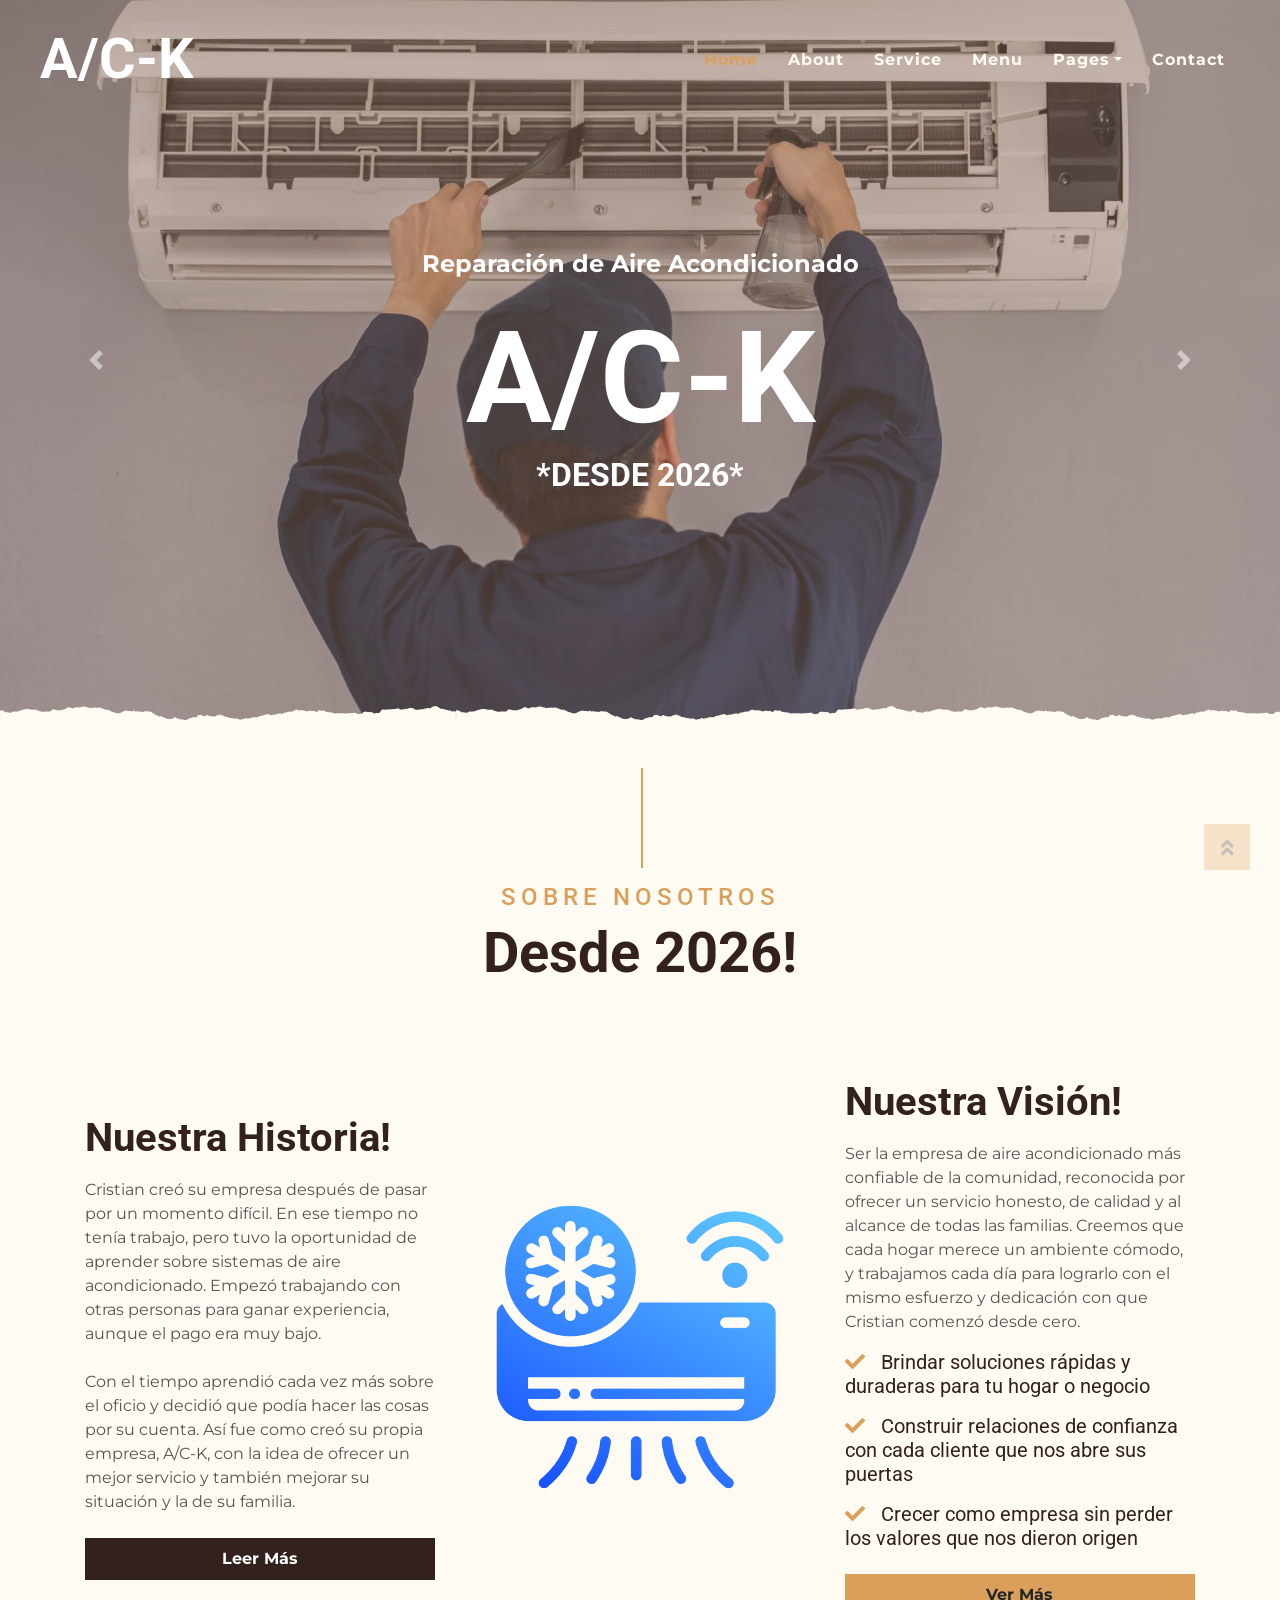
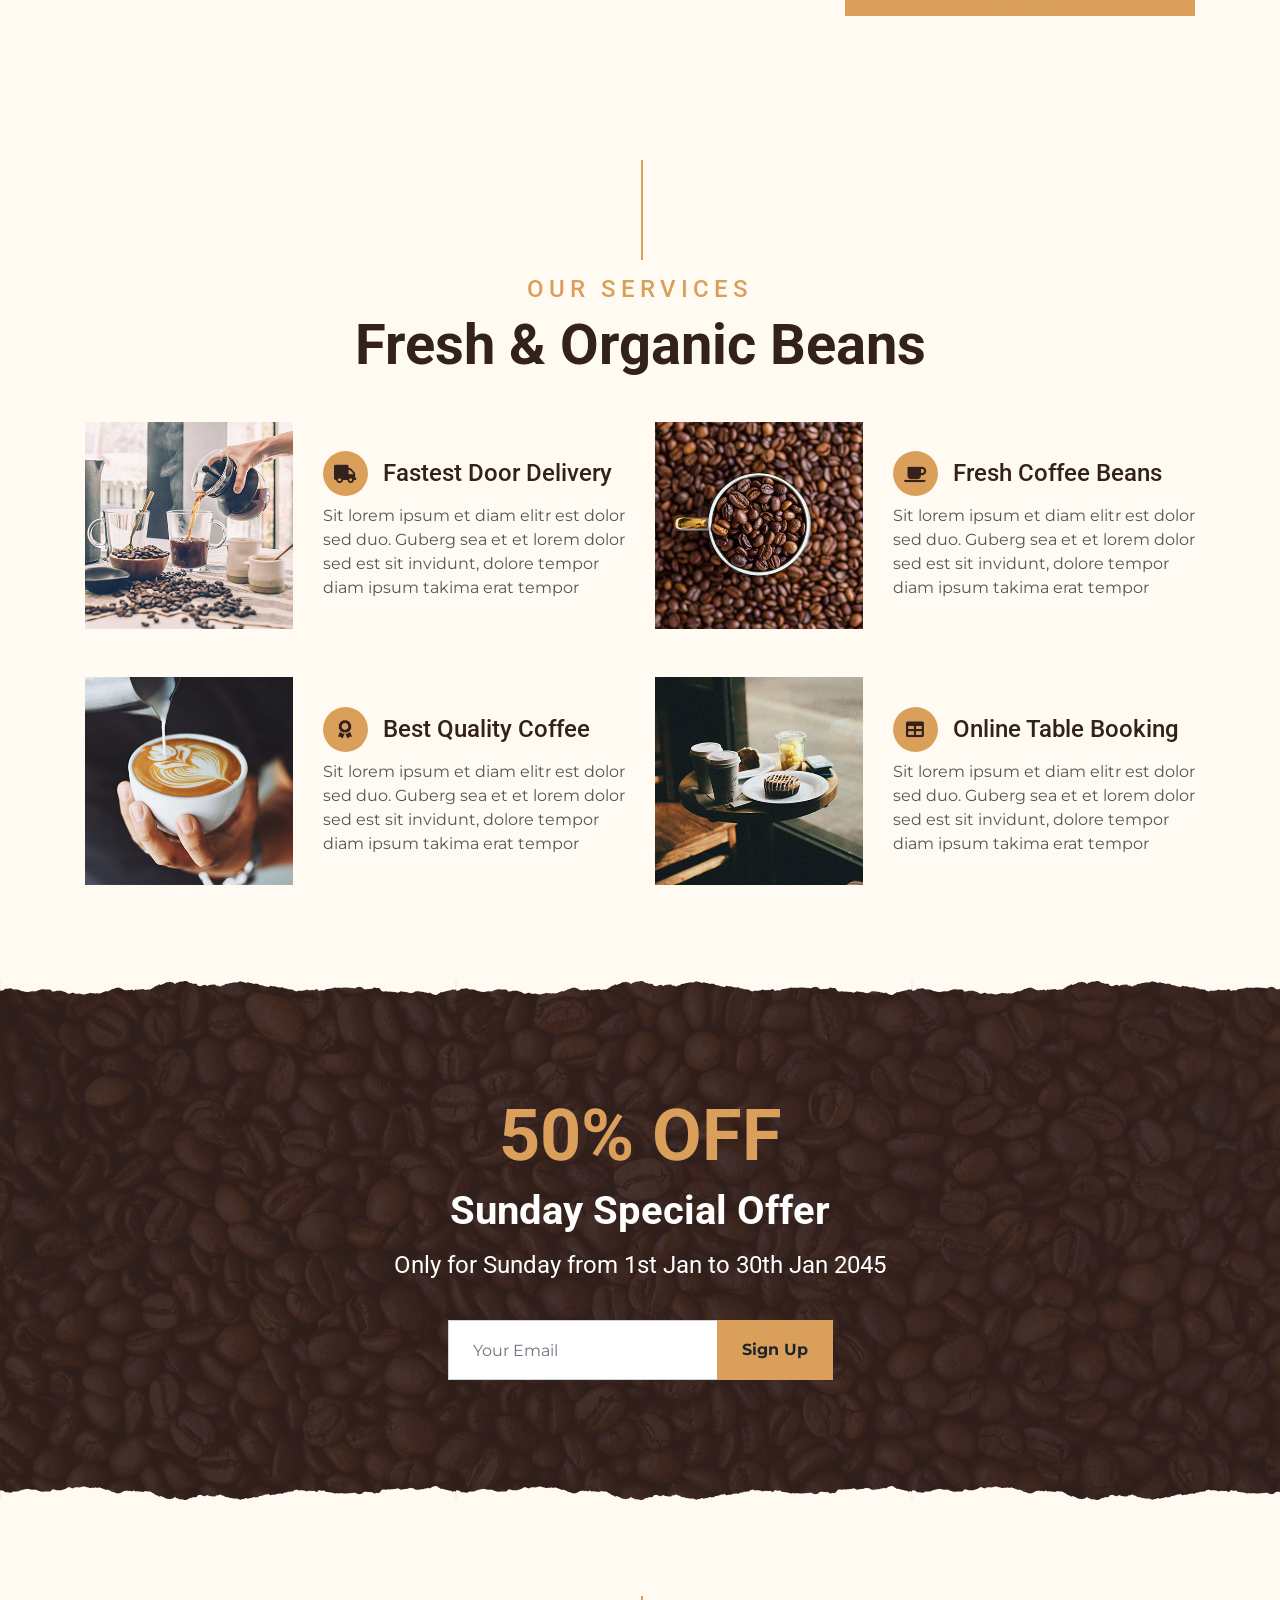
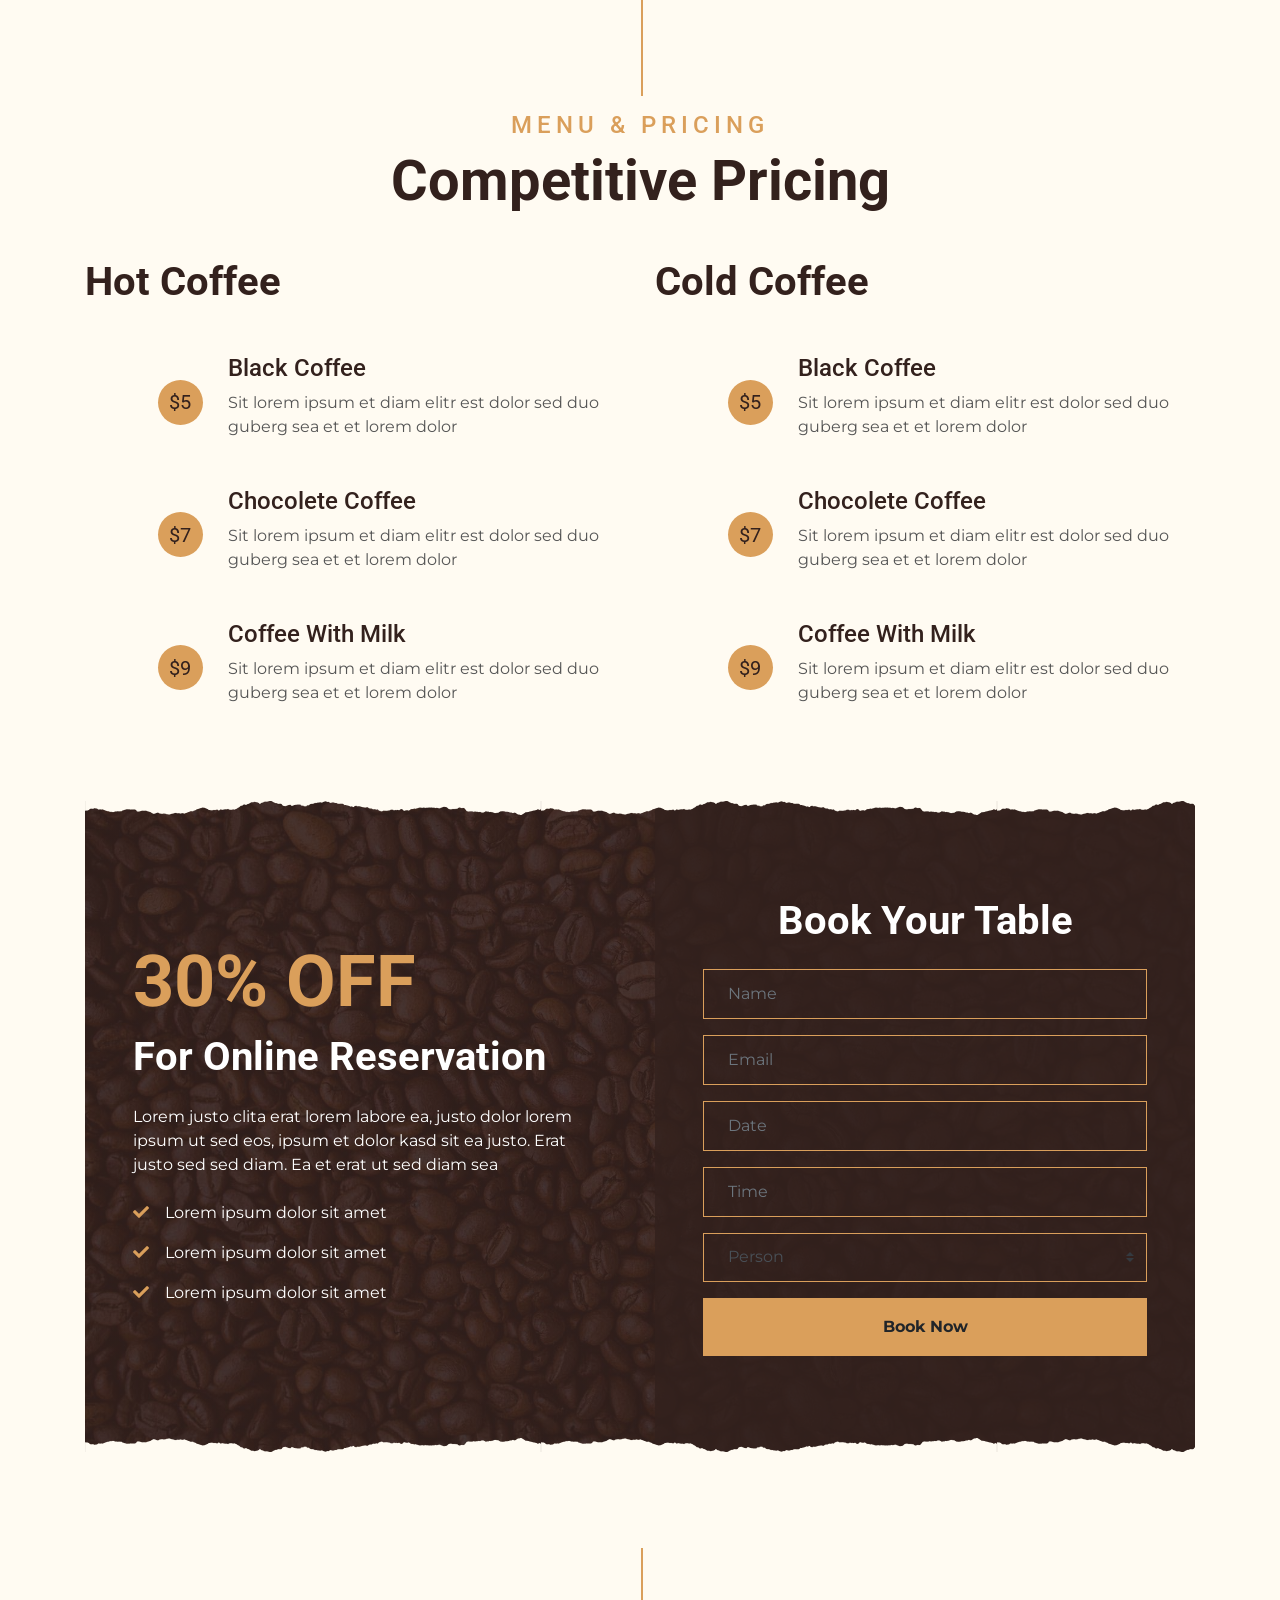
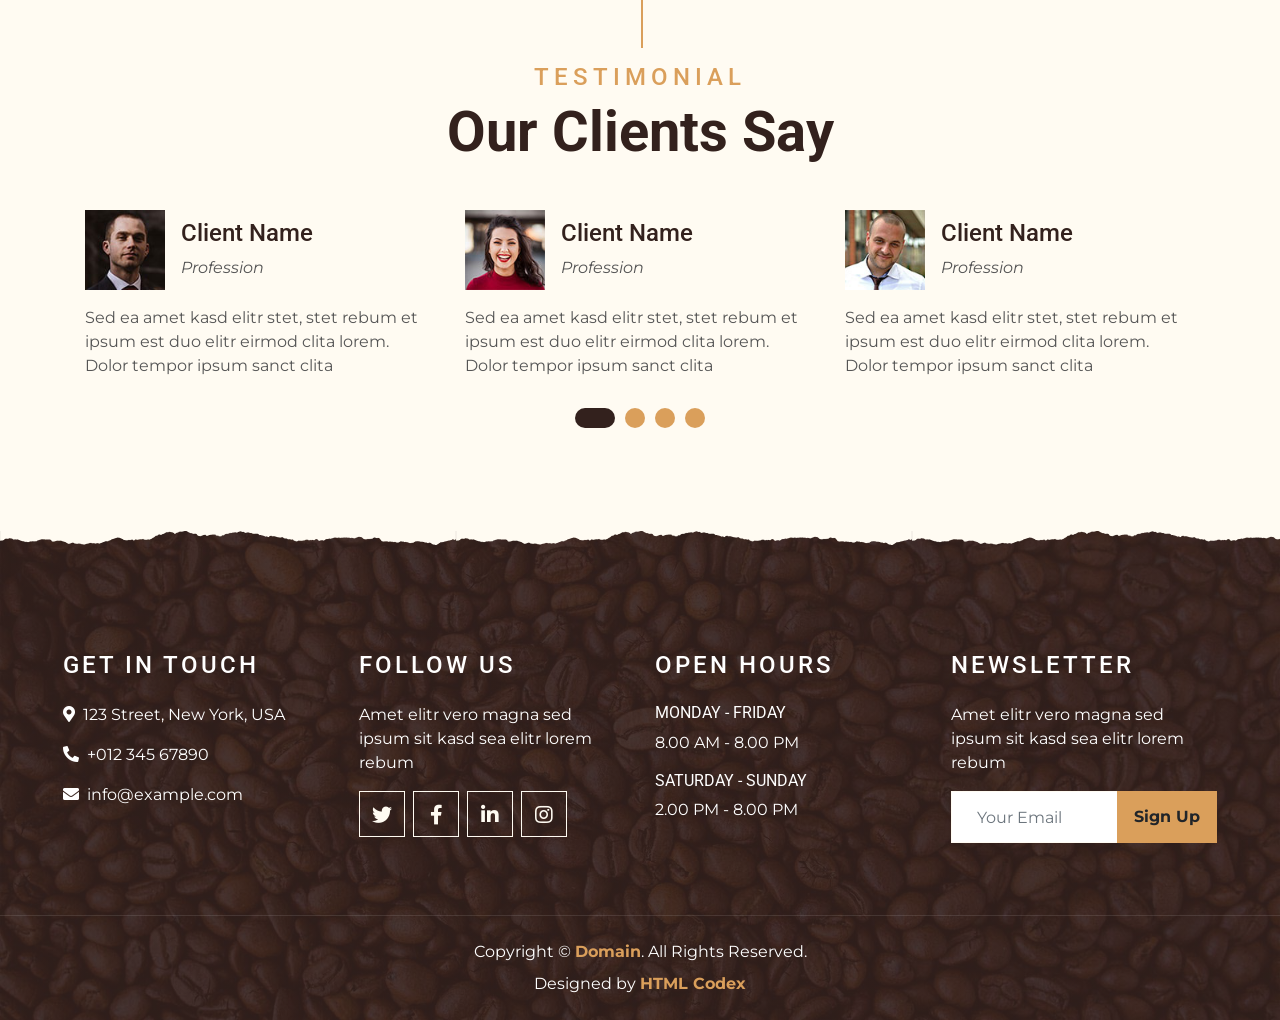
==== index.html @ 6d05c3fd "historia y vision" ====
<!DOCTYPE html>
<html lang="es">

<head>
    <meta charset="utf-8">
    <title>Aires acondicionados</title>
    <meta content="width=device-width, initial-scale=1.0" name="viewport">
    <!-- Favicon -->
    <link href="img/favicon.ico" rel="icon">

    <!-- Google Font -->
    <link rel="preconnect" href="https://fonts.gstatic.com">
    <link href="https://fonts.googleapis.com/css2?family=Montserrat:wght@200;400&family=Roboto:wght@400;500;700&display=swap" rel="stylesheet"> 

    <!-- Font Awesome -->
    <link href="https://cdnjs.cloudflare.com/ajax/libs/font-awesome/5.10.0/css/all.min.css" rel="stylesheet">

    <!-- Libraries Stylesheet -->
    <link href="lib/owlcarousel/assets/owl.carousel.min.css" rel="stylesheet">
    <link href="lib/tempusdominus/css/tempusdominus-bootstrap-4.min.css" rel="stylesheet" />

    <!-- Customized Bootstrap Stylesheet -->
    <link href="css/style.min.css"  rel="stylesheet">
    <link rel="stylesheet" href="css/style.css">
</head>

<body>
    <!-- Navbar Start -->
    <div class="container-fluid p-0 nav-bar">
        <nav class="navbar navbar-expand-lg bg-none navbar-dark py-3">
            <a href="index.html" class="navbar-brand px-lg-4 m-0">
                <h1 class="m-0 display-4 text-uppercase text-white">A/C-K</h1>
            </a>
            <button type="button" class="navbar-toggler" data-toggle="collapse" data-target="#navbarCollapse">
                <span class="navbar-toggler-icon"></span>
            </button>
            <div class="collapse navbar-collapse justify-content-between" id="navbarCollapse">
                <div class="navbar-nav ml-auto p-4">
                    <a href="index.html" class="nav-item nav-link active">Home</a>
                    <a href="about.html" class="nav-item nav-link">About</a>
                    <a href="service.html" class="nav-item nav-link">Service</a>
                    <a href="menu.html" class="nav-item nav-link">Menu</a>
                    <div class="nav-item dropdown">
                        <a href="#" class="nav-link dropdown-toggle" data-toggle="dropdown">Pages</a>
                        <div class="dropdown-menu text-capitalize">
                            <a href="reservation.html" class="dropdown-item">Reservation</a>
                            <a href="testimonial.html" class="dropdown-item">Testimonial</a>
                        </div>
                    </div>
                    <a href="contact.html" class="nav-item nav-link">Contact</a>
                </div>
            </div>
        </nav>
    </div>
    <!-- Navbar End -->

    <!-- Carousel Start -->
    <div class="container-fluid p-0">
        <div id="blog-carousel" class="carousel slide overlay-bottom" data-ride="carousel">
            <div class="carousel-inner">
                <div class="carousel-item active">
                    <img class="w-100" src="img/reparacion-2.jpg" alt="Image">
                    <div class="carousel-caption d-flex flex-column align-items-center justify-content-center">
                        <h2 class="text-primary font-weight-medium m-0">Reparación de Aire Acondicionado</h2>
                        <h1 class="display-1 text-white m-0">A/C-K</h1>
                        <h2 class="text-white m-0">*DESDE 2026*</h2>
                    </div>
                </div>
                <div class="carousel-item">
                    <img class="w-100" src="img/Reparacion-de-Aire.webp" alt="Image">
                    <div class="carousel-caption d-flex flex-column align-items-center justify-content-center">
                        <h2 class="text-primary font-weight-medium m-0">Reparación de Aire Acondicionado</h2>
                        <h1 class="display-1 text-white m-0">A/C-K</h1>
                        <h2 class="text-white m-0">*DESDE 2026*</h2>
                    </div>
                </div>
            </div>
            <a class="carousel-control-prev" href="#blog-carousel" data-slide="prev">
                <span class="carousel-control-prev-icon"></span>
            </a>
            <a class="carousel-control-next" href="#blog-carousel" data-slide="next">
                <span class="carousel-control-next-icon"></span>
            </a>
        </div>
    </div>
    <!-- Carousel End -->


    <!-- About Start -->
    <div class="container-fluid py-5">
        <div class="container">
            <div class="section-title">
                <h4 class="text-primary text-uppercase" style="letter-spacing: 5px;">Sobre nosotros</h4>
                <h1 class="display-4">Desde 2026!</h1>
            </div>
            <div class="row about-row">
                <div class="col-lg-4 py-0 py-lg-5 about-story">
                    <h1 class="mb-3">Nuestra Historia!</h1>
                    <p>Cristian creó su empresa después de pasar por un momento difícil. En ese tiempo no tenía trabajo, pero tuvo la oportunidad de aprender sobre sistemas de aire acondicionado. Empezó trabajando con otras personas para ganar experiencia, aunque el pago era muy bajo.<br><br> Con el tiempo aprendió cada vez más sobre el oficio y decidió que podía hacer las cosas por su cuenta. Así fue como creó su propia empresa, A/C-K, con la idea de ofrecer un mejor servicio y también mejorar su situación y la de su familia.</p>
                    <a href="" class="btn btn-secondary font-weight-bold py-2 px-4 mt-2">Leer Más</a>
                </div>
                <div class="col-lg-4 py-5 py-lg-0 about-image-col" style="min-height: 500px;">
                    <div class="image-wrapper">
                        <img class="clima" src="img/clima.png" alt="Clima">
                    </div>
                </div>
                <div class="col-lg-4 py-0 py-lg-5 about-vision">
                    <h1 class="mb-3">Nuestra Visión!</h1>
                    <p>Ser la empresa de aire acondicionado más confiable de la comunidad, reconocida por ofrecer un servicio honesto, de calidad y al alcance de todas las familias.
Creemos que cada hogar merece un ambiente cómodo, y trabajamos cada día para lograrlo con el mismo esfuerzo y dedicación con que Cristian comenzó desde cero.</p>
                    <h5 class="mb-3"><i class="fa fa-check text-primary mr-3"></i>Brindar soluciones rápidas y duraderas para tu hogar o negocio</h5>
                    <h5 class="mb-3"><i class="fa fa-check text-primary mr-3"></i>Construir relaciones de confianza con cada cliente que nos abre sus puertas</h5>
                    <h5 class="mb-3"><i class="fa fa-check text-primary mr-3"></i>Crecer como empresa sin perder los valores que nos dieron origen</h5>
                    <a href="" class="btn btn-primary font-weight-bold py-2 px-4 mt-2">Ver Más</a>
                </div>
            </div>
        </div>
    </div>
    <!-- About End -->


    <!-- Service Start -->
    <div class="container-fluid pt-5">
        <div class="container">
            <div class="section-title">
                <h4 class="text-primary text-uppercase" style="letter-spacing: 5px;">Our Services</h4>
                <h1 class="display-4">Fresh & Organic Beans</h1>
            </div>
            <div class="row">
                <div class="col-lg-6 mb-5">
                    <div class="row align-items-center">
                        <div class="col-sm-5">
                            <img class="img-fluid mb-3 mb-sm-0" src="img/service-1.jpg" alt="">
                        </div>
                        <div class="col-sm-7">
                            <h4><i class="fa fa-truck service-icon"></i>Fastest Door Delivery</h4>
                            <p class="m-0">Sit lorem ipsum et diam elitr est dolor sed duo. Guberg sea et et lorem dolor sed est sit
                                invidunt, dolore tempor diam ipsum takima erat tempor</p>
                        </div>
                    </div>
                </div>
                <div class="col-lg-6 mb-5">
                    <div class="row align-items-center">
                        <div class="col-sm-5">
                            <img class="img-fluid mb-3 mb-sm-0" src="img/service-2.jpg" alt="">
                        </div>
                        <div class="col-sm-7">
                            <h4><i class="fa fa-coffee service-icon"></i>Fresh Coffee Beans</h4>
                            <p class="m-0">Sit lorem ipsum et diam elitr est dolor sed duo. Guberg sea et et lorem dolor sed est sit
                                invidunt, dolore tempor diam ipsum takima erat tempor</p>
                        </div>
                    </div>
                </div>
                <div class="col-lg-6 mb-5">
                    <div class="row align-items-center">
                        <div class="col-sm-5">
                            <img class="img-fluid mb-3 mb-sm-0" src="img/service-3.jpg" alt="">
                        </div>
                        <div class="col-sm-7">
                            <h4><i class="fa fa-award service-icon"></i>Best Quality Coffee</h4>
                            <p class="m-0">Sit lorem ipsum et diam elitr est dolor sed duo. Guberg sea et et lorem dolor sed est sit
                                invidunt, dolore tempor diam ipsum takima erat tempor</p>
                        </div>
                    </div>
                </div>
                <div class="col-lg-6 mb-5">
                    <div class="row align-items-center">
                        <div class="col-sm-5">
                            <img class="img-fluid mb-3 mb-sm-0" src="img/service-4.jpg" alt="">
                        </div>
                        <div class="col-sm-7">
                            <h4><i class="fa fa-table service-icon"></i>Online Table Booking</h4>
                            <p class="m-0">Sit lorem ipsum et diam elitr est dolor sed duo. Guberg sea et et lorem dolor sed est sit
                                invidunt, dolore tempor diam ipsum takima erat tempor</p>
                        </div>
                    </div>
                </div>
            </div>
        </div>
    </div>
    <!-- Service End -->


    <!-- Offer Start -->
    <div class="offer container-fluid my-5 py-5 text-center position-relative overlay-top overlay-bottom">
        <div class="container py-5">
            <h1 class="display-3 text-primary mt-3">50% OFF</h1>
            <h1 class="text-white mb-3">Sunday Special Offer</h1>
            <h4 class="text-white font-weight-normal mb-4 pb-3">Only for Sunday from 1st Jan to 30th Jan 2045</h4>
            <form class="form-inline justify-content-center mb-4">
                <div class="input-group">
                    <input type="text" class="form-control p-4" placeholder="Your Email" style="height: 60px;">
                    <div class="input-group-append">
                        <button class="btn btn-primary font-weight-bold px-4" type="submit">Sign Up</button>
                    </div>
                </div>
            </form>
        </div>
    </div>
    <!-- Offer End -->


    <!-- Menu Start -->
    <div class="container-fluid pt-5">
        <div class="container">
            <div class="section-title">
                <h4 class="text-primary text-uppercase" style="letter-spacing: 5px;">Menu & Pricing</h4>
                <h1 class="display-4">Competitive Pricing</h1>
            </div>
            <div class="row">
                <div class="col-lg-6">
                    <h1 class="mb-5">Hot Coffee</h1>
                    <div class="row align-items-center mb-5">
                        <div class="col-4 col-sm-3">
                            <img class="w-100 rounded-circle mb-3 mb-sm-0" src="img/menu-1.jpg" alt="">
                            <h5 class="menu-price">$5</h5>
                        </div>
                        <div class="col-8 col-sm-9">
                            <h4>Black Coffee</h4>
                            <p class="m-0">Sit lorem ipsum et diam elitr est dolor sed duo guberg sea et et lorem dolor</p>
                        </div>
                    </div>
                    <div class="row align-items-center mb-5">
                        <div class="col-4 col-sm-3">
                            <img class="w-100 rounded-circle mb-3 mb-sm-0" src="img/menu-2.jpg" alt="">
                            <h5 class="menu-price">$7</h5>
                        </div>
                        <div class="col-8 col-sm-9">
                            <h4>Chocolete Coffee</h4>
                            <p class="m-0">Sit lorem ipsum et diam elitr est dolor sed duo guberg sea et et lorem dolor</p>
                        </div>
                    </div>
                    <div class="row align-items-center mb-5">
                        <div class="col-4 col-sm-3">
                            <img class="w-100 rounded-circle mb-3 mb-sm-0" src="img/menu-3.jpg" alt="">
                            <h5 class="menu-price">$9</h5>
                        </div>
                        <div class="col-8 col-sm-9">
                            <h4>Coffee With Milk</h4>
                            <p class="m-0">Sit lorem ipsum et diam elitr est dolor sed duo guberg sea et et lorem dolor</p>
                        </div>
                    </div>
                </div>
                <div class="col-lg-6">
                    <h1 class="mb-5">Cold Coffee</h1>
                    <div class="row align-items-center mb-5">
                        <div class="col-4 col-sm-3">
                            <img class="w-100 rounded-circle mb-3 mb-sm-0" src="img/menu-1.jpg" alt="">
                            <h5 class="menu-price">$5</h5>
                        </div>
                        <div class="col-8 col-sm-9">
                            <h4>Black Coffee</h4>
                            <p class="m-0">Sit lorem ipsum et diam elitr est dolor sed duo guberg sea et et lorem dolor</p>
                        </div>
                    </div>
                    <div class="row align-items-center mb-5">
                        <div class="col-4 col-sm-3">
                            <img class="w-100 rounded-circle mb-3 mb-sm-0" src="img/menu-2.jpg" alt="">
                            <h5 class="menu-price">$7</h5>
                        </div>
                        <div class="col-8 col-sm-9">
                            <h4>Chocolete Coffee</h4>
                            <p class="m-0">Sit lorem ipsum et diam elitr est dolor sed duo guberg sea et et lorem dolor</p>
                        </div>
                    </div>
                    <div class="row align-items-center mb-5">
                        <div class="col-4 col-sm-3">
                            <img class="w-100 rounded-circle mb-3 mb-sm-0" src="img/menu-3.jpg" alt="">
                            <h5 class="menu-price">$9</h5>
                        </div>
                        <div class="col-8 col-sm-9">
                            <h4>Coffee With Milk</h4>
                            <p class="m-0">Sit lorem ipsum et diam elitr est dolor sed duo guberg sea et et lorem dolor</p>
                        </div>
                    </div>
                </div>
            </div>
        </div>
    </div>
    <!-- Menu End -->


    <!-- Reservation Start -->
    <div class="container-fluid my-5">
        <div class="container">
            <div class="reservation position-relative overlay-top overlay-bottom">
                <div class="row align-items-center">
                    <div class="col-lg-6 my-5 my-lg-0">
                        <div class="p-5">
                            <div class="mb-4">
                                <h1 class="display-3 text-primary">30% OFF</h1>
                                <h1 class="text-white">For Online Reservation</h1>
                            </div>
                            <p class="text-white">Lorem justo clita erat lorem labore ea, justo dolor lorem ipsum ut sed eos,
                                ipsum et dolor kasd sit ea justo. Erat justo sed sed diam. Ea et erat ut sed diam sea</p>
                            <ul class="list-inline text-white m-0">
                                <li class="py-2"><i class="fa fa-check text-primary mr-3"></i>Lorem ipsum dolor sit amet</li>
                                <li class="py-2"><i class="fa fa-check text-primary mr-3"></i>Lorem ipsum dolor sit amet</li>
                                <li class="py-2"><i class="fa fa-check text-primary mr-3"></i>Lorem ipsum dolor sit amet</li>
                            </ul>
                        </div>
                    </div>
                    <div class="col-lg-6">
                        <div class="text-center p-5" style="background: rgba(51, 33, 29, .8);">
                            <h1 class="text-white mb-4 mt-5">Book Your Table</h1>
                            <form class="mb-5">
                                <div class="form-group">
                                    <input type="text" class="form-control bg-transparent border-primary p-4" placeholder="Name"
                                        required="required" />
                                </div>
                                <div class="form-group">
                                    <input type="email" class="form-control bg-transparent border-primary p-4" placeholder="Email"
                                        required="required" />
                                </div>
                                <div class="form-group">
                                    <div class="date" id="date" data-target-input="nearest">
                                        <input type="text" class="form-control bg-transparent border-primary p-4 datetimepicker-input" placeholder="Date" data-target="#date" data-toggle="datetimepicker"/>
                                    </div>
                                </div>
                                <div class="form-group">
                                    <div class="time" id="time" data-target-input="nearest">
                                        <input type="text" class="form-control bg-transparent border-primary p-4 datetimepicker-input" placeholder="Time" data-target="#time" data-toggle="datetimepicker"/>
                                    </div>
                                </div>
                                <div class="form-group">
                                    <select class="custom-select bg-transparent border-primary px-4" style="height: 49px;">
                                        <option selected>Person</option>
                                        <option value="1">Person 1</option>
                                        <option value="2">Person 2</option>
                                        <option value="3">Person 3</option>
                                        <option value="3">Person 4</option>
                                    </select>
                                </div>
                                
                                <div>
                                    <button class="btn btn-primary btn-block font-weight-bold py-3" type="submit">Book Now</button>
                                </div>
                            </form>
                        </div>
                    </div>
                </div>
            </div>
        </div>
    </div>
    <!-- Reservation End -->


    <!-- Testimonial Start -->
    <div class="container-fluid py-5">
        <div class="container">
            <div class="section-title">
                <h4 class="text-primary text-uppercase" style="letter-spacing: 5px;">Testimonial</h4>
                <h1 class="display-4">Our Clients Say</h1>
            </div>
            <div class="owl-carousel testimonial-carousel">
                <div class="testimonial-item">
                    <div class="d-flex align-items-center mb-3">
                        <img class="img-fluid" src="img/testimonial-1.jpg" alt="">
                        <div class="ml-3">
                            <h4>Client Name</h4>
                            <i>Profession</i>
                        </div>
                    </div>
                    <p class="m-0">Sed ea amet kasd elitr stet, stet rebum et ipsum est duo elitr eirmod clita lorem. Dolor tempor ipsum sanct clita</p>
                </div>
                <div class="testimonial-item">
                    <div class="d-flex align-items-center mb-3">
                        <img class="img-fluid" src="img/testimonial-2.jpg" alt="">
                        <div class="ml-3">
                            <h4>Client Name</h4>
                            <i>Profession</i>
                        </div>
                    </div>
                    <p class="m-0">Sed ea amet kasd elitr stet, stet rebum et ipsum est duo elitr eirmod clita lorem. Dolor tempor ipsum sanct clita</p>
                </div>
                <div class="testimonial-item">
                    <div class="d-flex align-items-center mb-3">
                        <img class="img-fluid" src="img/testimonial-3.jpg" alt="">
                        <div class="ml-3">
                            <h4>Client Name</h4>
                            <i>Profession</i>
                        </div>
                    </div>
                    <p class="m-0">Sed ea amet kasd elitr stet, stet rebum et ipsum est duo elitr eirmod clita lorem. Dolor tempor ipsum sanct clita</p>
                </div>
                <div class="testimonial-item">
                    <div class="d-flex align-items-center mb-3">
                        <img class="img-fluid" src="img/testimonial-4.jpg" alt="">
                        <div class="ml-3">
                            <h4>Client Name</h4>
                            <i>Profession</i>
                        </div>
                    </div>
                    <p class="m-0">Sed ea amet kasd elitr stet, stet rebum et ipsum est duo elitr eirmod clita lorem. Dolor tempor ipsum sanct clita</p>
                </div>
            </div>
        </div>
    </div>
    <!-- Testimonial End -->


    <!-- Footer Start -->
    <div class="container-fluid footer text-white mt-5 pt-5 px-0 position-relative overlay-top">
        <div class="row mx-0 pt-5 px-sm-3 px-lg-5 mt-4">
            <div class="col-lg-3 col-md-6 mb-5">
                <h4 class="text-white text-uppercase mb-4" style="letter-spacing: 3px;">Get In Touch</h4>
                <p><i class="fa fa-map-marker-alt mr-2"></i>123 Street, New York, USA</p>
                <p><i class="fa fa-phone-alt mr-2"></i>+012 345 67890</p>
                <p class="m-0"><i class="fa fa-envelope mr-2"></i>info@example.com</p>
            </div>
            <div class="col-lg-3 col-md-6 mb-5">
                <h4 class="text-white text-uppercase mb-4" style="letter-spacing: 3px;">Follow Us</h4>
                <p>Amet elitr vero magna sed ipsum sit kasd sea elitr lorem rebum</p>
                <div class="d-flex justify-content-start">
                    <a class="btn btn-lg btn-outline-light btn-lg-square mr-2" href="#"><i class="fab fa-twitter"></i></a>
                    <a class="btn btn-lg btn-outline-light btn-lg-square mr-2" href="#"><i class="fab fa-facebook-f"></i></a>
                    <a class="btn btn-lg btn-outline-light btn-lg-square mr-2" href="#"><i class="fab fa-linkedin-in"></i></a>
                    <a class="btn btn-lg btn-outline-light btn-lg-square" href="#"><i class="fab fa-instagram"></i></a>
                </div>
            </div>
            <div class="col-lg-3 col-md-6 mb-5">
                <h4 class="text-white text-uppercase mb-4" style="letter-spacing: 3px;">Open Hours</h4>
                <div>
                    <h6 class="text-white text-uppercase">Monday - Friday</h6>
                    <p>8.00 AM - 8.00 PM</p>
                    <h6 class="text-white text-uppercase">Saturday - Sunday</h6>
                    <p>2.00 PM - 8.00 PM</p>
                </div>
            </div>
            <div class="col-lg-3 col-md-6 mb-5">
                <h4 class="text-white text-uppercase mb-4" style="letter-spacing: 3px;">Newsletter</h4>
                <p>Amet elitr vero magna sed ipsum sit kasd sea elitr lorem rebum</p>
                <div class="w-100">
                    <div class="input-group">
                        <input type="text" class="form-control border-light" style="padding: 25px;" placeholder="Your Email">
                        <div class="input-group-append">
                            <button class="btn btn-primary font-weight-bold px-3">Sign Up</button>
                        </div>
                    </div>
                </div>
            </div>
        </div>
        <div class="container-fluid text-center text-white border-top mt-4 py-4 px-sm-3 px-md-5" style="border-color: rgba(256, 256, 256, .1) !important;">
            <p class="mb-2 text-white">Copyright &copy; <a class="font-weight-bold" href="#">Domain</a>. All Rights Reserved.</a></p>
            <p class="m-0 text-white">Designed by <a class="font-weight-bold" href="https://htmlcodex.com">HTML Codex</a></p>
        </div>
    </div>
    <!-- Footer End -->


    <!-- Back to Top -->
    <a href="#" class="btn btn-lg btn-primary btn-lg-square back-to-top"><i class="fa fa-angle-double-up"></i></a>


    <!-- JavaScript Libraries -->
    <script src="https://code.jquery.com/jquery-3.4.1.min.js"></script>
    <script src="https://stackpath.bootstrapcdn.com/bootstrap/4.4.1/js/bootstrap.bundle.min.js"></script>
    <script src="lib/easing/easing.min.js"></script>
    <script src="lib/waypoints/waypoints.min.js"></script>
    <script src="lib/owlcarousel/owl.carousel.min.js"></script>
    <script src="lib/tempusdominus/js/moment.min.js"></script>
    <script src="lib/tempusdominus/js/moment-timezone.min.js"></script>
    <script src="lib/tempusdominus/js/tempusdominus-bootstrap-4.min.js"></script>

    <!-- Contact Javascript File -->
    <script src="mail/jqBootstrapValidation.min.js"></script>
    <script src="mail/contact.js"></script>

    <!-- Template Javascript -->
    <script src="js/main.js"></script>
</body>

</html>
---- css/style.css ----
/******* Bootstrap Theming ********/
/*!
 * Bootstrap v4.5.3 (https://getbootstrap.com/)
 * Copyright 2011-2020 The Bootstrap Authors
 * Copyright 2011-2020 Twitter, Inc.
 * Licensed under MIT (https://github.com/twbs/bootstrap/blob/main/LICENSE)
 */
:root {
  --blue: #007bff;
  --indigo: #6610f2;
  --purple: #6f42c1;
  --pink: #e83e8c;
  --red: #dc3545;
  --orange: #fd7e14;
  --yellow: #ffc107;
  --green: #28a745;
  --teal: #20c997;
  --cyan: #17a2b8;
  --white: #fff;
  --gray: #6c757d;
  --gray-dark: #343a40;
  --primary: #DA9F5B;
  --secondary: #33211D;
  --success: #28a745;
  --info: #17a2b8;
  --warning: #ffc107;
  --danger: #dc3545;
  --light: #FFFBF2;
  --dark: #111111;
  --breakpoint-xs: 0;
  --breakpoint-sm: 576px;
  --breakpoint-md: 768px;
  --breakpoint-lg: 992px;
  --breakpoint-xl: 1200px;
  --font-family-sans-serif: "Montserrat", sans-serif;
  --font-family-monospace: SFMono-Regular, Menlo, Monaco, Consolas, "Liberation Mono", "Courier New", monospace;
}

*,
*::before,
*::after {
  box-sizing: border-box;
}

html {
  font-family: sans-serif;
  line-height: 1.15;
  -webkit-text-size-adjust: 100%;
  -webkit-tap-highlight-color: rgba(0, 0, 0, 0);
}

article, aside, figcaption, figure, footer, header, hgroup, main, nav, section {
  display: block;
}

body {
  margin: 0;
  font-family: "Montserrat", sans-serif;
  font-size: 1rem;
  font-weight: 400;
  line-height: 1.5;
  color: #555555;
  text-align: left;
  background-color: #FFFBF2;
}

[tabindex="-1"]:focus:not(:focus-visible) {
  outline: 0 !important;
}

hr {
  box-sizing: content-box;
  height: 0;
  overflow: visible;
}

h1, h2, h3, h4, h5, h6 {
  margin-top: 0;
  margin-bottom: 0.5rem;
}

p {
  margin-top: 0;
  margin-bottom: 1rem;
}

abbr[title],
abbr[data-original-title] {
  text-decoration: underline;
  text-decoration: underline dotted;
  cursor: help;
  border-bottom: 0;
  text-decoration-skip-ink: none;
}

address {
  margin-bottom: 1rem;
  font-style: normal;
  line-height: inherit;
}

ol,
ul,
dl {
  margin-top: 0;
  margin-bottom: 1rem;
}

ol ol,
ul ul,
ol ul,
ul ol {
  margin-bottom: 0;
}

dt {
  font-weight: 700;
}

dd {
  margin-bottom: .5rem;
  margin-left: 0;
}

blockquote {
  margin: 0 0 1rem;
}

b,
strong {
  font-weight: bolder;
}

small {
  font-size: 80%;
}

sub,
sup {
  position: relative;
  font-size: 75%;
  line-height: 0;
  vertical-align: baseline;
}

sub {
  bottom: -.25em;
}

sup {
  top: -.5em;
}

a {
  color: #DA9F5B;
  text-decoration: none;
  background-color: transparent;
}

a:hover {
  color: #be792b;
  text-decoration: underline;
}

a:not([href]):not([class]) {
  color: inherit;
  text-decoration: none;
}

a:not([href]):not([class]):hover {
  color: inherit;
  text-decoration: none;
}

pre,
code,
kbd,
samp {
  font-family: SFMono-Regular, Menlo, Monaco, Consolas, "Liberation Mono", "Courier New", monospace;
  font-size: 1em;
}

pre {
  margin-top: 0;
  margin-bottom: 1rem;
  overflow: auto;
  -ms-overflow-style: scrollbar;
}

figure {
  margin: 0 0 1rem;
}

img {
  vertical-align: middle;
  border-style: none;
}

svg {
  overflow: hidden;
  vertical-align: middle;
}

table {
  border-collapse: collapse;
}

caption {
  padding-top: 0.75rem;
  padding-bottom: 0.75rem;
  color: #6c757d;
  text-align: left;
  caption-side: bottom;
}

th {
  text-align: inherit;
  text-align: -webkit-match-parent;
}

label {
  display: inline-block;
  margin-bottom: 0.5rem;
}

button {
  border-radius: 0;
}

button:focus {
  outline: 1px dotted;
  outline: 5px auto -webkit-focus-ring-color;
}

input,
button,
select,
optgroup,
textarea {
  margin: 0;
  font-family: inherit;
  font-size: inherit;
  line-height: inherit;
}

button,
input {
  overflow: visible;
}

button,
select {
  text-transform: none;
}

[role="button"] {
  cursor: pointer;
}

select {
  word-wrap: normal;
}

button,
[type="button"],
[type="reset"],
[type="submit"] {
  -webkit-appearance: button;
}

button:not(:disabled),
[type="button"]:not(:disabled),
[type="reset"]:not(:disabled),
[type="submit"]:not(:disabled) {
  cursor: pointer;
}

button::-moz-focus-inner,
[type="button"]::-moz-focus-inner,
[type="reset"]::-moz-focus-inner,
[type="submit"]::-moz-focus-inner {
  padding: 0;
  border-style: none;
}

input[type="radio"],
input[type="checkbox"] {
  box-sizing: border-box;
  padding: 0;
}

textarea {
  overflow: auto;
  resize: vertical;
}

fieldset {
  min-width: 0;
  padding: 0;
  margin: 0;
  border: 0;
}

legend {
  display: block;
  width: 100%;
  max-width: 100%;
  padding: 0;
  margin-bottom: .5rem;
  font-size: 1.5rem;
  line-height: inherit;
  color: inherit;
  white-space: normal;
}

@media (max-width: 1200px) {
  legend {
    font-size: calc(1.275rem + 0.3vw) ;
  }
}

progress {
  vertical-align: baseline;
}

[type="number"]::-webkit-inner-spin-button,
[type="number"]::-webkit-outer-spin-button {
  height: auto;
}

[type="search"] {
  outline-offset: -2px;
  -webkit-appearance: none;
}

[type="search"]::-webkit-search-decoration {
  -webkit-appearance: none;
}

::-webkit-file-upload-button {
  font: inherit;
  -webkit-appearance: button;
}

output {
  display: inline-block;
}

summary {
  display: list-item;
  cursor: pointer;
}

template {
  display: none;
}

[hidden] {
  display: none !important;
}

h1, h2, h3, h4, h5, h6,
.h1, .h2, .h3, .h4, .h5, .h6 {
  margin-bottom: 0.5rem;
  font-family: "Roboto", sans-serif;
  font-weight: 500;
  line-height: 1.2;
  color: #33211D;
}

h1, .h1 {
  font-size: 2.5rem;
}

@media (max-width: 1200px) {
  h1, .h1 {
    font-size: calc(1.375rem + 1.5vw) ;
  }
}

h2, .h2 {
  font-size: 2rem;
}

@media (max-width: 1200px) {
  h2, .h2 {
    font-size: calc(1.325rem + 0.9vw) ;
  }
}

/* Reset all styles for this specific H2 element while keeping the element */
h2.text-primary.font-weight-medium.m-0 {
  all: revert !important;
}

@media (max-width: 1200px) {
  h2.text-primary.font-weight-medium.m-0 {
    all: revert !important;
  }
}

/* Custom image size for 'clima' */
.clima {
  width: 40%;
  max-width: 140px;
  height: auto;
  object-fit: cover;
  display: block;
  margin-left: 0; /* align left inside the column */
  margin-right: auto;
}

/* On small screens center the image and reduce max-width */
@media (max-width: 576px) {
  .clima {
    width: 60%;
    max-width: 120px;
    margin-left: 0;
    margin-right: auto;
  }
}

@media (max-width: 992px) and (min-width: 577px) {
  .clima {
    width: 45%;
    max-width: 130px;
    margin-left: 0;
    margin-right: auto;
  }
}

/* About section: center image in its column and responsive ordering */
.about-row {
  display: flex;
  align-items: center;
  justify-content: space-between;
  flex-wrap: wrap;
}
.about-row > .col-lg-4 {
  display: flex;
  flex-direction: column;
  justify-content: center;
}
.about-image-col {
  display: flex;
  align-items: center;
  justify-content: center;
}
.about-image-col .image-wrapper {
  width: 100%;
  display: flex;
  align-items: center;
  justify-content: center;
}
.about-image-col .clima {
  max-width: 300px;
  width: 100%;
  height: auto;
  object-fit: cover;
  margin: 0; /* ensure no extra margins cause overlap */
}

@media (max-width: 768px) {
  .about-row {
    flex-direction: column;
    align-items: stretch;
  }
  .about-story { order: 1; }
  .about-image-col { order: 2; }
  .about-vision { order: 3; }
  .about-image-col .clima {
    max-width: 220px;
    width: 70%;
  }
}

h3, .h3 {
  font-size: 1.75rem;
}

@media (max-width: 1200px) {
  h3, .h3 {
    font-size: calc(1.3rem + 0.6vw) ;
  }
}

h4, .h4 {
  font-size: 1.5rem;
}

@media (max-width: 1200px) {
  h4, .h4 {
    font-size: calc(1.275rem + 0.3vw) ;
  }
}

h5, .h5 {
  font-size: 1.25rem;
}

h6, .h6 {
  font-size: 1rem;
}

.lead {
  font-size: 1.25rem;
  font-weight: 300;
}

.display-1 {
  font-size: 8rem;
  font-weight: 300;
  line-height: 1.2;
}

@media (max-width: 1200px) {
  .display-1 {
    font-size: calc(1.925rem + 8.1vw) ;
  }
}

.display-2 {
  font-size: 5.5rem;
  font-weight: 300;
  line-height: 1.2;
}

@media (max-width: 1200px) {
  .display-2 {
    font-size: calc(1.675rem + 5.1vw) ;
  }
}

.display-3 {
  font-size: 4.5rem;
  font-weight: 300;
  line-height: 1.2;
}

@media (max-width: 1200px) {
  .display-3 {
    font-size: calc(1.575rem + 3.9vw) ;
  }
}

.display-4 {
  font-size: 3.5rem;
  font-weight: 300;
  line-height: 1.2;
}

@media (max-width: 1200px) {
  .display-4 {
    font-size: calc(1.475rem + 2.7vw) ;
  }
}

hr {
  margin-top: 1rem;
  margin-bottom: 1rem;
  border: 0;
  border-top: 1px solid rgba(0, 0, 0, 0.1);
}

small,
.small {
  font-size: 80%;
  font-weight: 400;
}

mark,
.mark {
  padding: 0.2em;
  background-color: #fcf8e3;
}

.list-unstyled {
  padding-left: 0;
  list-style: none;
}

.list-inline {
  padding-left: 0;
  list-style: none;
}

.list-inline-item {
  display: inline-block;
}

.list-inline-item:not(:last-child) {
  margin-right: 0.5rem;
}

.initialism {
  font-size: 90%;
  text-transform: uppercase;
}

.blockquote {
  margin-bottom: 1rem;
  font-size: 1.25rem;
}

.blockquote-footer {
  display: block;
  font-size: 80%;
  color: #6c757d;
}

.blockquote-footer::before {
  content: "\2014\00A0";
}

.img-fluid {
  max-width: 100%;
  height: auto;
}

.img-thumbnail {
  padding: 0.25rem;
  background-color: #FFFBF2;
  border: 1px solid #dee2e6;
  max-width: 100%;
  height: auto;
}

.figure {
  display: inline-block;
}

.figure-img {
  margin-bottom: 0.5rem;
  line-height: 1;
}

.figure-caption {
  font-size: 90%;
  color: #6c757d;
}

code {
  font-size: 87.5%;
  color: #e83e8c;
  word-wrap: break-word;
}

a > code {
  color: inherit;
}

kbd {
  padding: 0.2rem 0.4rem;
  font-size: 87.5%;
  color: #fff;
  background-color: #212529;
}

kbd kbd {
  padding: 0;
  font-size: 100%;
  font-weight: 700;
}

pre {
  display: block;
  font-size: 87.5%;
  color: #212529;
}

pre code {
  font-size: inherit;
  color: inherit;
  word-break: normal;
}

.pre-scrollable {
  max-height: 340px;
  overflow-y: scroll;
}

.container,
.container-fluid,
.container-sm,
.container-md,
.container-lg,
.container-xl {
  width: 100%;
  padding-right: 15px;
  padding-left: 15px;
  margin-right: auto;
  margin-left: auto;
}

@media (min-width: 576px) {
  .container, .container-sm {
    max-width: 540px;
  }
}

@media (min-width: 768px) {
  .container, .container-sm, .container-md {
    max-width: 720px;
  }
}

@media (min-width: 992px) {
  .container, .container-sm, .container-md, .container-lg {
    max-width: 960px;
  }
}

@media (min-width: 1200px) {
  .container, .container-sm, .container-md, .container-lg, .container-xl {
    max-width: 1140px;
  }
}

.row {
  display: flex;
  flex-wrap: wrap;
  margin-right: -15px;
  margin-left: -15px;
}

.no-gutters {
  margin-right: 0;
  margin-left: 0;
}

.no-gutters > .col,
.no-gutters > [class*="col-"] {
  padding-right: 0;
  padding-left: 0;
}

.col-1, .col-2, .col-3, .col-4, .col-5, .col-6, .col-7, .col-8, .col-9, .col-10, .col-11, .col-12, .col,
.col-auto, .col-sm-1, .col-sm-2, .col-sm-3, .col-sm-4, .col-sm-5, .col-sm-6, .col-sm-7, .col-sm-8, .col-sm-9, .col-sm-10, .col-sm-11, .col-sm-12, .col-sm,
.col-sm-auto, .col-md-1, .col-md-2, .col-md-3, .col-md-4, .col-md-5, .col-md-6, .col-md-7, .col-md-8, .col-md-9, .col-md-10, .col-md-11, .col-md-12, .col-md,
.col-md-auto, .col-lg-1, .col-lg-2, .col-lg-3, .col-lg-4, .col-lg-5, .col-lg-6, .col-lg-7, .col-lg-8, .col-lg-9, .col-lg-10, .col-lg-11, .col-lg-12, .col-lg,
.col-lg-auto, .col-xl-1, .col-xl-2, .col-xl-3, .col-xl-4, .col-xl-5, .col-xl-6, .col-xl-7, .col-xl-8, .col-xl-9, .col-xl-10, .col-xl-11, .col-xl-12, .col-xl,
.col-xl-auto {
  position: relative;
  width: 100%;
  padding-right: 15px;
  padding-left: 15px;
}

.col {
  flex-basis: 0;
  flex-grow: 1;
  max-width: 100%;
}

.row-cols-1 > * {
  flex: 0 0 100%;
  max-width: 100%;
}

.row-cols-2 > * {
  flex: 0 0 50%;
  max-width: 50%;
}

.row-cols-3 > * {
  flex: 0 0 33.33333%;
  max-width: 33.33333%;
}

.row-cols-4 > * {
  flex: 0 0 25%;
  max-width: 25%;
}

.row-cols-5 > * {
  flex: 0 0 20%;
  max-width: 20%;
}

.row-cols-6 > * {
  flex: 0 0 16.66667%;
  max-width: 16.66667%;
}

.col-auto {
  flex: 0 0 auto;
  width: auto;
  max-width: 100%;
}

.col-1 {
  flex: 0 0 8.33333%;
  max-width: 8.33333%;
}

.col-2 {
  flex: 0 0 16.66667%;
  max-width: 16.66667%;
}

.col-3 {
  flex: 0 0 25%;
  max-width: 25%;
}

.col-4 {
  flex: 0 0 33.33333%;
  max-width: 33.33333%;
}

.col-5 {
  flex: 0 0 41.66667%;
  max-width: 41.66667%;
}

.col-6 {
  flex: 0 0 50%;
  max-width: 50%;
}

.col-7 {
  flex: 0 0 58.33333%;
  max-width: 58.33333%;
}

.col-8 {
  flex: 0 0 66.66667%;
  max-width: 66.66667%;
}

.col-9 {
  flex: 0 0 75%;
  max-width: 75%;
}

.col-10 {
  flex: 0 0 83.33333%;
  max-width: 83.33333%;
}

.col-11 {
  flex: 0 0 91.66667%;
  max-width: 91.66667%;
}

.col-12 {
  flex: 0 0 100%;
  max-width: 100%;
}

.order-first {
  order: -1;
}

.order-last {
  order: 13;
}

.order-0 {
  order: 0;
}

.order-1 {
  order: 1;
}

.order-2 {
  order: 2;
}

.order-3 {
  order: 3;
}

.order-4 {
  order: 4;
}

.order-5 {
  order: 5;
}

.order-6 {
  order: 6;
}

.order-7 {
  order: 7;
}

.order-8 {
  order: 8;
}

.order-9 {
  order: 9;
}

.order-10 {
  order: 10;
}

.order-11 {
  order: 11;
}

.order-12 {
  order: 12;
}

.offset-1 {
  margin-left: 8.33333%;
}

.offset-2 {
  margin-left: 16.66667%;
}

.offset-3 {
  margin-left: 25%;
}

.offset-4 {
  margin-left: 33.33333%;
}

.offset-5 {
  margin-left: 41.66667%;
}

.offset-6 {
  margin-left: 50%;
}

.offset-7 {
  margin-left: 58.33333%;
}

.offset-8 {
  margin-left: 66.66667%;
}

.offset-9 {
  margin-left: 75%;
}

.offset-10 {
  margin-left: 83.33333%;
}

.offset-11 {
  margin-left: 91.66667%;
}

@media (min-width: 576px) {
  .col-sm {
    flex-basis: 0;
    flex-grow: 1;
    max-width: 100%;
  }
  .row-cols-sm-1 > * {
    flex: 0 0 100%;
    max-width: 100%;
  }
  .row-cols-sm-2 > * {
    flex: 0 0 50%;
    max-width: 50%;
  }
  .row-cols-sm-3 > * {
    flex: 0 0 33.33333%;
    max-width: 33.33333%;
  }
  .row-cols-sm-4 > * {
    flex: 0 0 25%;
    max-width: 25%;
  }
  .row-cols-sm-5 > * {
    flex: 0 0 20%;
    max-width: 20%;
  }
  .row-cols-sm-6 > * {
    flex: 0 0 16.66667%;
    max-width: 16.66667%;
  }
  .col-sm-auto {
    flex: 0 0 auto;
    width: auto;
    max-width: 100%;
  }
  .col-sm-1 {
    flex: 0 0 8.33333%;
    max-width: 8.33333%;
  }
  .col-sm-2 {
    flex: 0 0 16.66667%;
    max-width: 16.66667%;
  }
  .col-sm-3 {
    flex: 0 0 25%;
    max-width: 25%;
  }
  .col-sm-4 {
    flex: 0 0 33.33333%;
    max-width: 33.33333%;
  }
  .col-sm-5 {
    flex: 0 0 41.66667%;
    max-width: 41.66667%;
  }
  .col-sm-6 {
    flex: 0 0 50%;
    max-width: 50%;
  }
  .col-sm-7 {
    flex: 0 0 58.33333%;
    max-width: 58.33333%;
  }
  .col-sm-8 {
    flex: 0 0 66.66667%;
    max-width: 66.66667%;
  }
  .col-sm-9 {
    flex: 0 0 75%;
    max-width: 75%;
  }
  .col-sm-10 {
    flex: 0 0 83.33333%;
    max-width: 83.33333%;
  }
  .col-sm-11 {
    flex: 0 0 91.66667%;
    max-width: 91.66667%;
  }
  .col-sm-12 {
    flex: 0 0 100%;
    max-width: 100%;
  }
  .order-sm-first {
    order: -1;
  }
  .order-sm-last {
    order: 13;
  }
  .order-sm-0 {
    order: 0;
  }
  .order-sm-1 {
    order: 1;
  }
  .order-sm-2 {
    order: 2;
  }
  .order-sm-3 {
    order: 3;
  }
  .order-sm-4 {
    order: 4;
  }
  .order-sm-5 {
    order: 5;
  }
  .order-sm-6 {
    order: 6;
  }
  .order-sm-7 {
    order: 7;
  }
  .order-sm-8 {
    order: 8;
  }
  .order-sm-9 {
    order: 9;
  }
  .order-sm-10 {
    order: 10;
  }
  .order-sm-11 {
    order: 11;
  }
  .order-sm-12 {
    order: 12;
  }
  .offset-sm-0 {
    margin-left: 0;
  }
  .offset-sm-1 {
    margin-left: 8.33333%;
  }
  .offset-sm-2 {
    margin-left: 16.66667%;
  }
  .offset-sm-3 {
    margin-left: 25%;
  }
  .offset-sm-4 {
    margin-left: 33.33333%;
  }
  .offset-sm-5 {
    margin-left: 41.66667%;
  }
  .offset-sm-6 {
    margin-left: 50%;
  }
  .offset-sm-7 {
    margin-left: 58.33333%;
  }
  .offset-sm-8 {
    margin-left: 66.66667%;
  }
  .offset-sm-9 {
    margin-left: 75%;
  }
  .offset-sm-10 {
    margin-left: 83.33333%;
  }
  .offset-sm-11 {
    margin-left: 91.66667%;
  }
}

@media (min-width: 768px) {
  .col-md {
    flex-basis: 0;
    flex-grow: 1;
    max-width: 100%;
  }
  .row-cols-md-1 > * {
    flex: 0 0 100%;
    max-width: 100%;
  }
  .row-cols-md-2 > * {
    flex: 0 0 50%;
    max-width: 50%;
  }
  .row-cols-md-3 > * {
    flex: 0 0 33.33333%;
    max-width: 33.33333%;
  }
  .row-cols-md-4 > * {
    flex: 0 0 25%;
    max-width: 25%;
  }
  .row-cols-md-5 > * {
    flex: 0 0 20%;
    max-width: 20%;
  }
  .row-cols-md-6 > * {
    flex: 0 0 16.66667%;
    max-width: 16.66667%;
  }
  .col-md-auto {
    flex: 0 0 auto;
    width: auto;
    max-width: 100%;
  }
  .col-md-1 {
    flex: 0 0 8.33333%;
    max-width: 8.33333%;
  }
  .col-md-2 {
    flex: 0 0 16.66667%;
    max-width: 16.66667%;
  }
  .col-md-3 {
    flex: 0 0 25%;
    max-width: 25%;
  }
  .col-md-4 {
    flex: 0 0 33.33333%;
    max-width: 33.33333%;
  }
  .col-md-5 {
    flex: 0 0 41.66667%;
    max-width: 41.66667%;
  }
  .col-md-6 {
    flex: 0 0 50%;
    max-width: 50%;
  }
  .col-md-7 {
    flex: 0 0 58.33333%;
    max-width: 58.33333%;
  }
  .col-md-8 {
    flex: 0 0 66.66667%;
    max-width: 66.66667%;
  }
  .col-md-9 {
    flex: 0 0 75%;
    max-width: 75%;
  }
  .col-md-10 {
    flex: 0 0 83.33333%;
    max-width: 83.33333%;
  }
  .col-md-11 {
    flex: 0 0 91.66667%;
    max-width: 91.66667%;
  }
  .col-md-12 {
    flex: 0 0 100%;
    max-width: 100%;
  }
  .order-md-first {
    order: -1;
  }
  .order-md-last {
    order: 13;
  }
  .order-md-0 {
    order: 0;
  }
  .order-md-1 {
    order: 1;
  }
  .order-md-2 {
    order: 2;
  }
  .order-md-3 {
    order: 3;
  }
  .order-md-4 {
    order: 4;
  }
  .order-md-5 {
    order: 5;
  }
  .order-md-6 {
    order: 6;
  }
  .order-md-7 {
    order: 7;
  }
  .order-md-8 {
    order: 8;
  }
  .order-md-9 {
    order: 9;
  }
  .order-md-10 {
    order: 10;
  }
  .order-md-11 {
    order: 11;
  }
  .order-md-12 {
    order: 12;
  }
  .offset-md-0 {
    margin-left: 0;
  }
  .offset-md-1 {
    margin-left: 8.33333%;
  }
  .offset-md-2 {
    margin-left: 16.66667%;
  }
  .offset-md-3 {
    margin-left: 25%;
  }
  .offset-md-4 {
    margin-left: 33.33333%;
  }
  .offset-md-5 {
    margin-left: 41.66667%;
  }
  .offset-md-6 {
    margin-left: 50%;
  }
  .offset-md-7 {
    margin-left: 58.33333%;
  }
  .offset-md-8 {
    margin-left: 66.66667%;
  }
  .offset-md-9 {
    margin-left: 75%;
  }
  .offset-md-10 {
    margin-left: 83.33333%;
  }
  .offset-md-11 {
    margin-left: 91.66667%;
  }
}

@media (min-width: 992px) {
  .col-lg {
    flex-basis: 0;
    flex-grow: 1;
    max-width: 100%;
  }
  .row-cols-lg-1 > * {
    flex: 0 0 100%;
    max-width: 100%;
  }
  .row-cols-lg-2 > * {
    flex: 0 0 50%;
    max-width: 50%;
  }
  .row-cols-lg-3 > * {
    flex: 0 0 33.33333%;
    max-width: 33.33333%;
  }
  .row-cols-lg-4 > * {
    flex: 0 0 25%;
    max-width: 25%;
  }
  .row-cols-lg-5 > * {
    flex: 0 0 20%;
    max-width: 20%;
  }
  .row-cols-lg-6 > * {
    flex: 0 0 16.66667%;
    max-width: 16.66667%;
  }
  .col-lg-auto {
    flex: 0 0 auto;
    width: auto;
    max-width: 100%;
  }
  .col-lg-1 {
    flex: 0 0 8.33333%;
    max-width: 8.33333%;
  }
  .col-lg-2 {
    flex: 0 0 16.66667%;
    max-width: 16.66667%;
  }
  .col-lg-3 {
    flex: 0 0 25%;
    max-width: 25%;
  }
  .col-lg-4 {
    flex: 0 0 33.33333%;
    max-width: 33.33333%;
  }
  .col-lg-5 {
    flex: 0 0 41.66667%;
    max-width: 41.66667%;
  }
  .col-lg-6 {
    flex: 0 0 50%;
    max-width: 50%;
  }
  .col-lg-7 {
    flex: 0 0 58.33333%;
    max-width: 58.33333%;
  }
  .col-lg-8 {
    flex: 0 0 66.66667%;
    max-width: 66.66667%;
  }
  .col-lg-9 {
    flex: 0 0 75%;
    max-width: 75%;
  }
  .col-lg-10 {
    flex: 0 0 83.33333%;
    max-width: 83.33333%;
  }
  .col-lg-11 {
    flex: 0 0 91.66667%;
    max-width: 91.66667%;
  }
  .col-lg-12 {
    flex: 0 0 100%;
    max-width: 100%;
  }
  .order-lg-first {
    order: -1;
  }
  .order-lg-last {
    order: 13;
  }
  .order-lg-0 {
    order: 0;
  }
  .order-lg-1 {
    order: 1;
  }
  .order-lg-2 {
    order: 2;
  }
  .order-lg-3 {
    order: 3;
  }
  .order-lg-4 {
    order: 4;
  }
  .order-lg-5 {
    order: 5;
  }
  .order-lg-6 {
    order: 6;
  }
  .order-lg-7 {
    order: 7;
  }
  .order-lg-8 {
    order: 8;
  }
  .order-lg-9 {
    order: 9;
  }
  .order-lg-10 {
    order: 10;
  }
  .order-lg-11 {
    order: 11;
  }
  .order-lg-12 {
    order: 12;
  }
  .offset-lg-0 {
    margin-left: 0;
  }
  .offset-lg-1 {
    margin-left: 8.33333%;
  }
  .offset-lg-2 {
    margin-left: 16.66667%;
  }
  .offset-lg-3 {
    margin-left: 25%;
  }
  .offset-lg-4 {
    margin-left: 33.33333%;
  }
  .offset-lg-5 {
    margin-left: 41.66667%;
  }
  .offset-lg-6 {
    margin-left: 50%;
  }
  .offset-lg-7 {
    margin-left: 58.33333%;
  }
  .offset-lg-8 {
    margin-left: 66.66667%;
  }
  .offset-lg-9 {
    margin-left: 75%;
  }
  .offset-lg-10 {
    margin-left: 83.33333%;
  }
  .offset-lg-11 {
    margin-left: 91.66667%;
  }
}

@media (min-width: 1200px) {
  .col-xl {
    flex-basis: 0;
    flex-grow: 1;
    max-width: 100%;
  }
  .row-cols-xl-1 > * {
    flex: 0 0 100%;
    max-width: 100%;
  }
  .row-cols-xl-2 > * {
    flex: 0 0 50%;
    max-width: 50%;
  }
  .row-cols-xl-3 > * {
    flex: 0 0 33.33333%;
    max-width: 33.33333%;
  }
  .row-cols-xl-4 > * {
    flex: 0 0 25%;
    max-width: 25%;
  }
  .row-cols-xl-5 > * {
    flex: 0 0 20%;
    max-width: 20%;
  }
  .row-cols-xl-6 > * {
    flex: 0 0 16.66667%;
    max-width: 16.66667%;
  }
  .col-xl-auto {
    flex: 0 0 auto;
    width: auto;
    max-width: 100%;
  }
  .col-xl-1 {
    flex: 0 0 8.33333%;
    max-width: 8.33333%;
  }
  .col-xl-2 {
    flex: 0 0 16.66667%;
    max-width: 16.66667%;
  }
  .col-xl-3 {
    flex: 0 0 25%;
    max-width: 25%;
  }
  .col-xl-4 {
    flex: 0 0 33.33333%;
    max-width: 33.33333%;
  }
  .col-xl-5 {
    flex: 0 0 41.66667%;
    max-width: 41.66667%;
  }
  .col-xl-6 {
    flex: 0 0 50%;
    max-width: 50%;
  }
  .col-xl-7 {
    flex: 0 0 58.33333%;
    max-width: 58.33333%;
  }
  .col-xl-8 {
    flex: 0 0 66.66667%;
    max-width: 66.66667%;
  }
  .col-xl-9 {
    flex: 0 0 75%;
    max-width: 75%;
  }
  .col-xl-10 {
    flex: 0 0 83.33333%;
    max-width: 83.33333%;
  }
  .col-xl-11 {
    flex: 0 0 91.66667%;
    max-width: 91.66667%;
  }
  .col-xl-12 {
    flex: 0 0 100%;
    max-width: 100%;
  }
  .order-xl-first {
    order: -1;
  }
  .order-xl-last {
    order: 13;
  }
  .order-xl-0 {
    order: 0;
  }
  .order-xl-1 {
    order: 1;
  }
  .order-xl-2 {
    order: 2;
  }
  .order-xl-3 {
    order: 3;
  }
  .order-xl-4 {
    order: 4;
  }
  .order-xl-5 {
    order: 5;
  }
  .order-xl-6 {
    order: 6;
  }
  .order-xl-7 {
    order: 7;
  }
  .order-xl-8 {
    order: 8;
  }
  .order-xl-9 {
    order: 9;
  }
  .order-xl-10 {
    order: 10;
  }
  .order-xl-11 {
    order: 11;
  }
  .order-xl-12 {
    order: 12;
  }
  .offset-xl-0 {
    margin-left: 0;
  }
  .offset-xl-1 {
    margin-left: 8.33333%;
  }
  .offset-xl-2 {
    margin-left: 16.66667%;
  }
  .offset-xl-3 {
    margin-left: 25%;
  }
  .offset-xl-4 {
    margin-left: 33.33333%;
  }
  .offset-xl-5 {
    margin-left: 41.66667%;
  }
  .offset-xl-6 {
    margin-left: 50%;
  }
  .offset-xl-7 {
    margin-left: 58.33333%;
  }
  .offset-xl-8 {
    margin-left: 66.66667%;
  }
  .offset-xl-9 {
    margin-left: 75%;
  }
  .offset-xl-10 {
    margin-left: 83.33333%;
  }
  .offset-xl-11 {
    margin-left: 91.66667%;
  }
}

.table {
  width: 100%;
  margin-bottom: 1rem;
  color: #555555;
}

.table th,
.table td {
  padding: 0.75rem;
  vertical-align: top;
  border-top: 1px solid #dee2e6;
}

.table thead th {
  vertical-align: bottom;
  border-bottom: 2px solid #dee2e6;
}

.table tbody + tbody {
  border-top: 2px solid #dee2e6;
}

.table-sm th,
.table-sm td {
  padding: 0.3rem;
}

.table-bordered {
  border: 1px solid #dee2e6;
}

.table-bordered th,
.table-bordered td {
  border: 1px solid #dee2e6;
}

.table-bordered thead th,
.table-bordered thead td {
  border-bottom-width: 2px;
}

.table-borderless th,
.table-borderless td,
.table-borderless thead th,
.table-borderless tbody + tbody {
  border: 0;
}

.table-striped tbody tr:nth-of-type(odd) {
  background-color: rgba(0, 0, 0, 0.05);
}

.table-hover tbody tr:hover {
  color: #555555;
  background-color: rgba(0, 0, 0, 0.075);
}

.table-primary,
.table-primary > th,
.table-primary > td {
  background-color: #f5e4d1;
}

.table-primary th,
.table-primary td,
.table-primary thead th,
.table-primary tbody + tbody {
  border-color: #eccdaa;
}

.table-hover .table-primary:hover {
  background-color: #f0d8bc;
}

.table-hover .table-primary:hover > td,
.table-hover .table-primary:hover > th {
  background-color: #f0d8bc;
}

.table-secondary,
.table-secondary > th,
.table-secondary > td {
  background-color: #c6c1c0;
}

.table-secondary th,
.table-secondary td,
.table-secondary thead th,
.table-secondary tbody + tbody {
  border-color: #958c89;
}

.table-hover .table-secondary:hover {
  background-color: #bab4b3;
}

.table-hover .table-secondary:hover > td,
.table-hover .table-secondary:hover > th {
  background-color: #bab4b3;
}

.table-success,
.table-success > th,
.table-success > td {
  background-color: #c3e6cb;
}

.table-success th,
.table-success td,
.table-success thead th,
.table-success tbody + tbody {
  border-color: #8fd19e;
}

.table-hover .table-success:hover {
  background-color: #b1dfbb;
}

.table-hover .table-success:hover > td,
.table-hover .table-success:hover > th {
  background-color: #b1dfbb;
}

.table-info,
.table-info > th,
.table-info > td {
  background-color: #bee5eb;
}

.table-info th,
.table-info td,
.table-info thead th,
.table-info tbody + tbody {
  border-color: #86cfda;
}

.table-hover .table-info:hover {
  background-color: #abdde5;
}

.table-hover .table-info:hover > td,
.table-hover .table-info:hover > th {
  background-color: #abdde5;
}

.table-warning,
.table-warning > th,
.table-warning > td {
  background-color: #ffeeba;
}

.table-warning th,
.table-warning td,
.table-warning thead th,
.table-warning tbody + tbody {
  border-color: #ffdf7e;
}

.table-hover .table-warning:hover {
  background-color: #ffe8a1;
}

.table-hover .table-warning:hover > td,
.table-hover .table-warning:hover > th {
  background-color: #ffe8a1;
}

.table-danger,
.table-danger > th,
.table-danger > td {
  background-color: #f5c6cb;
}

.table-danger th,
.table-danger td,
.table-danger thead th,
.table-danger tbody + tbody {
  border-color: #ed969e;
}

.table-hover .table-danger:hover {
  background-color: #f1b0b7;
}

.table-hover .table-danger:hover > td,
.table-hover .table-danger:hover > th {
  background-color: #f1b0b7;
}

.table-light,
.table-light > th,
.table-light > td {
  background-color: #fffefb;
}

.table-light th,
.table-light td,
.table-light thead th,
.table-light tbody + tbody {
  border-color: #fffdf8;
}

.table-hover .table-light:hover {
  background-color: #fff8e2;
}

.table-hover .table-light:hover > td,
.table-hover .table-light:hover > th {
  background-color: #fff8e2;
}

.table-dark,
.table-dark > th,
.table-dark > td {
  background-color: #bcbcbc;
}

.table-dark th,
.table-dark td,
.table-dark thead th,
.table-dark tbody + tbody {
  border-color: #838383;
}

.table-hover .table-dark:hover {
  background-color: #afafaf;
}

.table-hover .table-dark:hover > td,
.table-hover .table-dark:hover > th {
  background-color: #afafaf;
}

.table-active,
.table-active > th,
.table-active > td {
  background-color: rgba(0, 0, 0, 0.075);
}

.table-hover .table-active:hover {
  background-color: rgba(0, 0, 0, 0.075);
}

.table-hover .table-active:hover > td,
.table-hover .table-active:hover > th {
  background-color: rgba(0, 0, 0, 0.075);
}

.table .thead-dark th {
  color: #fff;
  background-color: #343a40;
  border-color: #454d55;
}

.table .thead-light th {
  color: #495057;
  background-color: #e9ecef;
  border-color: #dee2e6;
}

.table-dark {
  color: #fff;
  background-color: #343a40;
}

.table-dark th,
.table-dark td,
.table-dark thead th {
  border-color: #454d55;
}

.table-dark.table-bordered {
  border: 0;
}

.table-dark.table-striped tbody tr:nth-of-type(odd) {
  background-color: rgba(255, 255, 255, 0.05);
}

.table-dark.table-hover tbody tr:hover {
  color: #fff;
  background-color: rgba(255, 255, 255, 0.075);
}

@media (max-width: 575.98px) {
  .table-responsive-sm {
    display: block;
    width: 100%;
    overflow-x: auto;
    -webkit-overflow-scrolling: touch;
  }
  .table-responsive-sm > .table-bordered {
    border: 0;
  }
}

@media (max-width: 767.98px) {
  .table-responsive-md {
    display: block;
    width: 100%;
    overflow-x: auto;
    -webkit-overflow-scrolling: touch;
  }
  .table-responsive-md > .table-bordered {
    border: 0;
  }
}

@media (max-width: 991.98px) {
  .table-responsive-lg {
    display: block;
    width: 100%;
    overflow-x: auto;
    -webkit-overflow-scrolling: touch;
  }
  .table-responsive-lg > .table-bordered {
    border: 0;
  }
}

@media (max-width: 1199.98px) {
  .table-responsive-xl {
    display: block;
    width: 100%;
    overflow-x: auto;
    -webkit-overflow-scrolling: touch;
  }
  .table-responsive-xl > .table-bordered {
    border: 0;
  }
}

.table-responsive {
  display: block;
  width: 100%;
  overflow-x: auto;
  -webkit-overflow-scrolling: touch;
}

.table-responsive > .table-bordered {
  border: 0;
}

.form-control {
  display: block;
  width: 100%;
  height: calc(1.5em + 0.75rem + 2px);
  padding: 0.375rem 0.75rem;
  font-size: 1rem;
  font-weight: 400;
  line-height: 1.5;
  color: #495057;
  background-color: #fff;
  background-clip: padding-box;
  border: 1px solid #ced4da;
  border-radius: 0;
  transition: border-color 0.15s ease-in-out, box-shadow 0.15s ease-in-out;
}

@media (prefers-reduced-motion: reduce) {
  .form-control {
    transition: none;
  }
}

.form-control::-ms-expand {
  background-color: transparent;
  border: 0;
}

.form-control:-moz-focusring {
  color: transparent;
  text-shadow: 0 0 0 #495057;
}

.form-control:focus {
  color: #495057;
  background-color: #fff;
  border-color: #f1dcc3;
  outline: 0;
  box-shadow: 0 0 0 0.2rem rgba(218, 159, 91, 0.25);
}

.form-control::placeholder {
  color: #6c757d;
  opacity: 1;
}

.form-control:disabled, .form-control[readonly] {
  background-color: #e9ecef;
  opacity: 1;
}

input[type="date"].form-control,
input[type="time"].form-control,
input[type="datetime-local"].form-control,
input[type="month"].form-control {
  appearance: none;
}

select.form-control:focus::-ms-value {
  color: #495057;
  background-color: #fff;
}

.form-control-file,
.form-control-range {
  display: block;
  width: 100%;
}

.col-form-label {
  padding-top: calc(0.375rem + 1px);
  padding-bottom: calc(0.375rem + 1px);
  margin-bottom: 0;
  font-size: inherit;
  line-height: 1.5;
}

.col-form-label-lg {
  padding-top: calc(0.5rem + 1px);
  padding-bottom: calc(0.5rem + 1px);
  font-size: 1.25rem;
  line-height: 1.5;
}

.col-form-label-sm {
  padding-top: calc(0.25rem + 1px);
  padding-bottom: calc(0.25rem + 1px);
  font-size: 0.875rem;
  line-height: 1.5;
}

.form-control-plaintext {
  display: block;
  width: 100%;
  padding: 0.375rem 0;
  margin-bottom: 0;
  font-size: 1rem;
  line-height: 1.5;
  color: #555555;
  background-color: transparent;
  border: solid transparent;
  border-width: 1px 0;
}

.form-control-plaintext.form-control-sm, .form-control-plaintext.form-control-lg {
  padding-right: 0;
  padding-left: 0;
}

.form-control-sm {
  height: calc(1.5em + 0.5rem + 2px);
  padding: 0.25rem 0.5rem;
  font-size: 0.875rem;
  line-height: 1.5;
}

.form-control-lg {
  height: calc(1.5em + 1rem + 2px);
  padding: 0.5rem 1rem;
  font-size: 1.25rem;
  line-height: 1.5;
}

select.form-control[size], select.form-control[multiple] {
  height: auto;
}

textarea.form-control {
  height: auto;
}

.form-group {
  margin-bottom: 1rem;
}

.form-text {
  display: block;
  margin-top: 0.25rem;
}

.form-row {
  display: flex;
  flex-wrap: wrap;
  margin-right: -5px;
  margin-left: -5px;
}

.form-row > .col,
.form-row > [class*="col-"] {
  padding-right: 5px;
  padding-left: 5px;
}

.form-check {
  position: relative;
  display: block;
  padding-left: 1.25rem;
}

.form-check-input {
  position: absolute;
  margin-top: 0.3rem;
  margin-left: -1.25rem;
}

.form-check-input[disabled] ~ .form-check-label,
.form-check-input:disabled ~ .form-check-label {
  color: #6c757d;
}

.form-check-label {
  margin-bottom: 0;
}

.form-check-inline {
  display: inline-flex;
  align-items: center;
  padding-left: 0;
  margin-right: 0.75rem;
}

.form-check-inline .form-check-input {
  position: static;
  margin-top: 0;
  margin-right: 0.3125rem;
  margin-left: 0;
}

.valid-feedback {
  display: none;
  width: 100%;
  margin-top: 0.25rem;
  font-size: 80%;
  color: #28a745;
}

.valid-tooltip {
  position: absolute;
  top: 100%;
  left: 0;
  z-index: 5;
  display: none;
  max-width: 100%;
  padding: 0.25rem 0.5rem;
  margin-top: .1rem;
  font-size: 0.875rem;
  line-height: 1.5;
  color: #fff;
  background-color: rgba(40, 167, 69, 0.9);
}

.was-validated :valid ~ .valid-feedback,
.was-validated :valid ~ .valid-tooltip,
.is-valid ~ .valid-feedback,
.is-valid ~ .valid-tooltip {
  display: block;
}

.was-validated .form-control:valid, .form-control.is-valid {
  border-color: #28a745;
  padding-right: calc(1.5em + 0.75rem);
  background-image: url("data:image/svg+xml,%3csvg xmlns='http://www.w3.org/2000/svg' width='8' height='8' viewBox='0 0 8 8'%3e%3cpath fill='%2328a745' d='M2.3 6.73L.6 4.53c-.4-1.04.46-1.4 1.1-.8l1.1 1.4 3.4-3.8c.6-.63 1.6-.27 1.2.7l-4 4.6c-.43.5-.8.4-1.1.1z'/%3e%3c/svg%3e");
  background-repeat: no-repeat;
  background-position: right calc(0.375em + 0.1875rem) center;
  background-size: calc(0.75em + 0.375rem) calc(0.75em + 0.375rem);
}

.was-validated .form-control:valid:focus, .form-control.is-valid:focus {
  border-color: #28a745;
  box-shadow: 0 0 0 0.2rem rgba(40, 167, 69, 0.25);
}

.was-validated textarea.form-control:valid, textarea.form-control.is-valid {
  padding-right: calc(1.5em + 0.75rem);
  background-position: top calc(0.375em + 0.1875rem) right calc(0.375em + 0.1875rem);
}

.was-validated .custom-select:valid, .custom-select.is-valid {
  border-color: #28a745;
  padding-right: calc(0.75em + 2.3125rem);
  background: url("data:image/svg+xml,%3csvg xmlns='http://www.w3.org/2000/svg' width='4' height='5' viewBox='0 0 4 5'%3e%3cpath fill='%23343a40' d='M2 0L0 2h4zm0 5L0 3h4z'/%3e%3c/svg%3e") no-repeat right 0.75rem center/8px 10px, url("data:image/svg+xml,%3csvg xmlns='http://www.w3.org/2000/svg' width='8' height='8' viewBox='0 0 8 8'%3e%3cpath fill='%2328a745' d='M2.3 6.73L.6 4.53c-.4-1.04.46-1.4 1.1-.8l1.1 1.4 3.4-3.8c.6-.63 1.6-.27 1.2.7l-4 4.6c-.43.5-.8.4-1.1.1z'/%3e%3c/svg%3e") #fff no-repeat center right 1.75rem/calc(0.75em + 0.375rem) calc(0.75em + 0.375rem);
}

.was-validated .custom-select:valid:focus, .custom-select.is-valid:focus {
  border-color: #28a745;
  box-shadow: 0 0 0 0.2rem rgba(40, 167, 69, 0.25);
}

.was-validated .form-check-input:valid ~ .form-check-label, .form-check-input.is-valid ~ .form-check-label {
  color: #28a745;
}

.was-validated .form-check-input:valid ~ .valid-feedback,
.was-validated .form-check-input:valid ~ .valid-tooltip, .form-check-input.is-valid ~ .valid-feedback,
.form-check-input.is-valid ~ .valid-tooltip {
  display: block;
}

.was-validated .custom-control-input:valid ~ .custom-control-label, .custom-control-input.is-valid ~ .custom-control-label {
  color: #28a745;
}

.was-validated .custom-control-input:valid ~ .custom-control-label::before, .custom-control-input.is-valid ~ .custom-control-label::before {
  border-color: #28a745;
}

.was-validated .custom-control-input:valid:checked ~ .custom-control-label::before, .custom-control-input.is-valid:checked ~ .custom-control-label::before {
  border-color: #34ce57;
  background-color: #34ce57;
}

.was-validated .custom-control-input:valid:focus ~ .custom-control-label::before, .custom-control-input.is-valid:focus ~ .custom-control-label::before {
  box-shadow: 0 0 0 0.2rem rgba(40, 167, 69, 0.25);
}

.was-validated .custom-control-input:valid:focus:not(:checked) ~ .custom-control-label::before, .custom-control-input.is-valid:focus:not(:checked) ~ .custom-control-label::before {
  border-color: #28a745;
}

.was-validated .custom-file-input:valid ~ .custom-file-label, .custom-file-input.is-valid ~ .custom-file-label {
  border-color: #28a745;
}

.was-validated .custom-file-input:valid:focus ~ .custom-file-label, .custom-file-input.is-valid:focus ~ .custom-file-label {
  border-color: #28a745;
  box-shadow: 0 0 0 0.2rem rgba(40, 167, 69, 0.25);
}

.invalid-feedback {
  display: none;
  width: 100%;
  margin-top: 0.25rem;
  font-size: 80%;
  color: #dc3545;
}

.invalid-tooltip {
  position: absolute;
  top: 100%;
  left: 0;
  z-index: 5;
  display: none;
  max-width: 100%;
  padding: 0.25rem 0.5rem;
  margin-top: .1rem;
  font-size: 0.875rem;
  line-height: 1.5;
  color: #fff;
  background-color: rgba(220, 53, 69, 0.9);
}

.was-validated :invalid ~ .invalid-feedback,
.was-validated :invalid ~ .invalid-tooltip,
.is-invalid ~ .invalid-feedback,
.is-invalid ~ .invalid-tooltip {
  display: block;
}

.was-validated .form-control:invalid, .form-control.is-invalid {
  border-color: #dc3545;
  padding-right: calc(1.5em + 0.75rem);
  background-image: url("data:image/svg+xml,%3csvg xmlns='http://www.w3.org/2000/svg' width='12' height='12' fill='none' stroke='%23dc3545' viewBox='0 0 12 12'%3e%3ccircle cx='6' cy='6' r='4.5'/%3e%3cpath stroke-linejoin='round' d='M5.8 3.6h.4L6 6.5z'/%3e%3ccircle cx='6' cy='8.2' r='.6' fill='%23dc3545' stroke='none'/%3e%3c/svg%3e");
  background-repeat: no-repeat;
  background-position: right calc(0.375em + 0.1875rem) center;
  background-size: calc(0.75em + 0.375rem) calc(0.75em + 0.375rem);
}

.was-validated .form-control:invalid:focus, .form-control.is-invalid:focus {
  border-color: #dc3545;
  box-shadow: 0 0 0 0.2rem rgba(220, 53, 69, 0.25);
}

.was-validated textarea.form-control:invalid, textarea.form-control.is-invalid {
  padding-right: calc(1.5em + 0.75rem);
  background-position: top calc(0.375em + 0.1875rem) right calc(0.375em + 0.1875rem);
}

.was-validated .custom-select:invalid, .custom-select.is-invalid {
  border-color: #dc3545;
  padding-right: calc(0.75em + 2.3125rem);
  background: url("data:image/svg+xml,%3csvg xmlns='http://www.w3.org/2000/svg' width='4' height='5' viewBox='0 0 4 5'%3e%3cpath fill='%23343a40' d='M2 0L0 2h4zm0 5L0 3h4z'/%3e%3c/svg%3e") no-repeat right 0.75rem center/8px 10px, url("data:image/svg+xml,%3csvg xmlns='http://www.w3.org/2000/svg' width='12' height='12' fill='none' stroke='%23dc3545' viewBox='0 0 12 12'%3e%3ccircle cx='6' cy='6' r='4.5'/%3e%3cpath stroke-linejoin='round' d='M5.8 3.6h.4L6 6.5z'/%3e%3ccircle cx='6' cy='8.2' r='.6' fill='%23dc3545' stroke='none'/%3e%3c/svg%3e") #fff no-repeat center right 1.75rem/calc(0.75em + 0.375rem) calc(0.75em + 0.375rem);
}

.was-validated .custom-select:invalid:focus, .custom-select.is-invalid:focus {
  border-color: #dc3545;
  box-shadow: 0 0 0 0.2rem rgba(220, 53, 69, 0.25);
}

.was-validated .form-check-input:invalid ~ .form-check-label, .form-check-input.is-invalid ~ .form-check-label {
  color: #dc3545;
}

.was-validated .form-check-input:invalid ~ .invalid-feedback,
.was-validated .form-check-input:invalid ~ .invalid-tooltip, .form-check-input.is-invalid ~ .invalid-feedback,
.form-check-input.is-invalid ~ .invalid-tooltip {
  display: block;
}

.was-validated .custom-control-input:invalid ~ .custom-control-label, .custom-control-input.is-invalid ~ .custom-control-label {
  color: #dc3545;
}

.was-validated .custom-control-input:invalid ~ .custom-control-label::before, .custom-control-input.is-invalid ~ .custom-control-label::before {
  border-color: #dc3545;
}

.was-validated .custom-control-input:invalid:checked ~ .custom-control-label::before, .custom-control-input.is-invalid:checked ~ .custom-control-label::before {
  border-color: #e4606d;
  background-color: #e4606d;
}

.was-validated .custom-control-input:invalid:focus ~ .custom-control-label::before, .custom-control-input.is-invalid:focus ~ .custom-control-label::before {
  box-shadow: 0 0 0 0.2rem rgba(220, 53, 69, 0.25);
}

.was-validated .custom-control-input:invalid:focus:not(:checked) ~ .custom-control-label::before, .custom-control-input.is-invalid:focus:not(:checked) ~ .custom-control-label::before {
  border-color: #dc3545;
}

.was-validated .custom-file-input:invalid ~ .custom-file-label, .custom-file-input.is-invalid ~ .custom-file-label {
  border-color: #dc3545;
}

.was-validated .custom-file-input:invalid:focus ~ .custom-file-label, .custom-file-input.is-invalid:focus ~ .custom-file-label {
  border-color: #dc3545;
  box-shadow: 0 0 0 0.2rem rgba(220, 53, 69, 0.25);
}

.form-inline {
  display: flex;
  flex-flow: row wrap;
  align-items: center;
}

.form-inline .form-check {
  width: 100%;
}

@media (min-width: 576px) {
  .form-inline label {
    display: flex;
    align-items: center;
    justify-content: center;
    margin-bottom: 0;
  }
  .form-inline .form-group {
    display: flex;
    flex: 0 0 auto;
    flex-flow: row wrap;
    align-items: center;
    margin-bottom: 0;
  }
  .form-inline .form-control {
    display: inline-block;
    width: auto;
    vertical-align: middle;
  }
  .form-inline .form-control-plaintext {
    display: inline-block;
  }
  .form-inline .input-group,
  .form-inline .custom-select {
    width: auto;
  }
  .form-inline .form-check {
    display: flex;
    align-items: center;
    justify-content: center;
    width: auto;
    padding-left: 0;
  }
  .form-inline .form-check-input {
    position: relative;
    flex-shrink: 0;
    margin-top: 0;
    margin-right: 0.25rem;
    margin-left: 0;
  }
  .form-inline .custom-control {
    align-items: center;
    justify-content: center;
  }
  .form-inline .custom-control-label {
    margin-bottom: 0;
  }
}

.btn {
  display: inline-block;
  font-weight: 400;
  color: #555555;
  text-align: center;
  vertical-align: middle;
  user-select: none;
  background-color: transparent;
  border: 1px solid transparent;
  padding: 0.375rem 0.75rem;
  font-size: 1rem;
  line-height: 1.5;
  border-radius: 0;
  transition: color 0.15s ease-in-out, background-color 0.15s ease-in-out, border-color 0.15s ease-in-out, box-shadow 0.15s ease-in-out;
}

@media (prefers-reduced-motion: reduce) {
  .btn {
    transition: none;
  }
}

.btn:hover {
  color: #555555;
  text-decoration: none;
}

.btn:focus, .btn.focus {
  outline: 0;
  box-shadow: 0 0 0 0.2rem rgba(218, 159, 91, 0.25);
}

.btn.disabled, .btn:disabled {
  opacity: 0.65;
}

.btn:not(:disabled):not(.disabled) {
  cursor: pointer;
}

a.btn.disabled,
fieldset:disabled a.btn {
  pointer-events: none;
}

.btn-primary {
  color: #212529;
  background-color: #DA9F5B;
  border-color: #DA9F5B;
}

.btn-primary:hover {
  color: #212529;
  background-color: #d38d3c;
  border-color: #d18731;
}

.btn-primary:focus, .btn-primary.focus {
  color: #212529;
  background-color: #d38d3c;
  border-color: #d18731;
  box-shadow: 0 0 0 0.2rem rgba(190, 141, 84, 0.5);
}

.btn-primary.disabled, .btn-primary:disabled {
  color: #212529;
  background-color: #DA9F5B;
  border-color: #DA9F5B;
}

.btn-primary:not(:disabled):not(.disabled):active, .btn-primary:not(:disabled):not(.disabled).active,
.show > .btn-primary.dropdown-toggle {
  color: #fff;
  background-color: #d18731;
  border-color: #c8802d;
}

.btn-primary:not(:disabled):not(.disabled):active:focus, .btn-primary:not(:disabled):not(.disabled).active:focus,
.show > .btn-primary.dropdown-toggle:focus {
  box-shadow: 0 0 0 0.2rem rgba(190, 141, 84, 0.5);
}

.btn-secondary {
  color: #fff;
  background-color: #33211D;
  border-color: #33211D;
}

.btn-secondary:hover {
  color: #fff;
  background-color: #1b110f;
  border-color: #120c0b;
}

.btn-secondary:focus, .btn-secondary.focus {
  color: #fff;
  background-color: #1b110f;
  border-color: #120c0b;
  box-shadow: 0 0 0 0.2rem rgba(82, 66, 63, 0.5);
}

.btn-secondary.disabled, .btn-secondary:disabled {
  color: #fff;
  background-color: #33211D;
  border-color: #33211D;
}

.btn-secondary:not(:disabled):not(.disabled):active, .btn-secondary:not(:disabled):not(.disabled).active,
.show > .btn-secondary.dropdown-toggle {
  color: #fff;
  background-color: #120c0b;
  border-color: #0a0706;
}

.btn-secondary:not(:disabled):not(.disabled):active:focus, .btn-secondary:not(:disabled):not(.disabled).active:focus,
.show > .btn-secondary.dropdown-toggle:focus {
  box-shadow: 0 0 0 0.2rem rgba(82, 66, 63, 0.5);
}

.btn-success {
  color: #fff;
  background-color: #28a745;
  border-color: #28a745;
}

.btn-success:hover {
  color: #fff;
  background-color: #218838;
  border-color: #1e7e34;
}

.btn-success:focus, .btn-success.focus {
  color: #fff;
  background-color: #218838;
  border-color: #1e7e34;
  box-shadow: 0 0 0 0.2rem rgba(72, 180, 97, 0.5);
}

.btn-success.disabled, .btn-success:disabled {
  color: #fff;
  background-color: #28a745;
  border-color: #28a745;
}

.btn-success:not(:disabled):not(.disabled):active, .btn-success:not(:disabled):not(.disabled).active,
.show > .btn-success.dropdown-toggle {
  color: #fff;
  background-color: #1e7e34;
  border-color: #1c7430;
}

.btn-success:not(:disabled):not(.disabled):active:focus, .btn-success:not(:disabled):not(.disabled).active:focus,
.show > .btn-success.dropdown-toggle:focus {
  box-shadow: 0 0 0 0.2rem rgba(72, 180, 97, 0.5);
}

.btn-info {
  color: #fff;
  background-color: #17a2b8;
  border-color: #17a2b8;
}

.btn-info:hover {
  color: #fff;
  background-color: #138496;
  border-color: #117a8b;
}

.btn-info:focus, .btn-info.focus {
  color: #fff;
  background-color: #138496;
  border-color: #117a8b;
  box-shadow: 0 0 0 0.2rem rgba(58, 176, 195, 0.5);
}

.btn-info.disabled, .btn-info:disabled {
  color: #fff;
  background-color: #17a2b8;
  border-color: #17a2b8;
}

.btn-info:not(:disabled):not(.disabled):active, .btn-info:not(:disabled):not(.disabled).active,
.show > .btn-info.dropdown-toggle {
  color: #fff;
  background-color: #117a8b;
  border-color: #10707f;
}

.btn-info:not(:disabled):not(.disabled):active:focus, .btn-info:not(:disabled):not(.disabled).active:focus,
.show > .btn-info.dropdown-toggle:focus {
  box-shadow: 0 0 0 0.2rem rgba(58, 176, 195, 0.5);
}

.btn-warning {
  color: #212529;
  background-color: #ffc107;
  border-color: #ffc107;
}

.btn-warning:hover {
  color: #212529;
  background-color: #e0a800;
  border-color: #d39e00;
}

.btn-warning:focus, .btn-warning.focus {
  color: #212529;
  background-color: #e0a800;
  border-color: #d39e00;
  box-shadow: 0 0 0 0.2rem rgba(222, 170, 12, 0.5);
}

.btn-warning.disabled, .btn-warning:disabled {
  color: #212529;
  background-color: #ffc107;
  border-color: #ffc107;
}

.btn-warning:not(:disabled):not(.disabled):active, .btn-warning:not(:disabled):not(.disabled).active,
.show > .btn-warning.dropdown-toggle {
  color: #212529;
  background-color: #d39e00;
  border-color: #c69500;
}

.btn-warning:not(:disabled):not(.disabled):active:focus, .btn-warning:not(:disabled):not(.disabled).active:focus,
.show > .btn-warning.dropdown-toggle:focus {
  box-shadow: 0 0 0 0.2rem rgba(222, 170, 12, 0.5);
}

.btn-danger {
  color: #fff;
  background-color: #dc3545;
  border-color: #dc3545;
}

.btn-danger:hover {
  color: #fff;
  background-color: #c82333;
  border-color: #bd2130;
}

.btn-danger:focus, .btn-danger.focus {
  color: #fff;
  background-color: #c82333;
  border-color: #bd2130;
  box-shadow: 0 0 0 0.2rem rgba(225, 83, 97, 0.5);
}

.btn-danger.disabled, .btn-danger:disabled {
  color: #fff;
  background-color: #dc3545;
  border-color: #dc3545;
}

.btn-danger:not(:disabled):not(.disabled):active, .btn-danger:not(:disabled):not(.disabled).active,
.show > .btn-danger.dropdown-toggle {
  color: #fff;
  background-color: #bd2130;
  border-color: #b21f2d;
}

.btn-danger:not(:disabled):not(.disabled):active:focus, .btn-danger:not(:disabled):not(.disabled).active:focus,
.show > .btn-danger.dropdown-toggle:focus {
  box-shadow: 0 0 0 0.2rem rgba(225, 83, 97, 0.5);
}

.btn-light {
  color: #212529;
  background-color: #FFFBF2;
  border-color: #FFFBF2;
}

.btn-light:hover {
  color: #212529;
  background-color: #ffefcc;
  border-color: #ffebbf;
}

.btn-light:focus, .btn-light.focus {
  color: #212529;
  background-color: #ffefcc;
  border-color: #ffebbf;
  box-shadow: 0 0 0 0.2rem rgba(222, 219, 212, 0.5);
}

.btn-light.disabled, .btn-light:disabled {
  color: #212529;
  background-color: #FFFBF2;
  border-color: #FFFBF2;
}

.btn-light:not(:disabled):not(.disabled):active, .btn-light:not(:disabled):not(.disabled).active,
.show > .btn-light.dropdown-toggle {
  color: #212529;
  background-color: #ffebbf;
  border-color: #ffe7b2;
}

.btn-light:not(:disabled):not(.disabled):active:focus, .btn-light:not(:disabled):not(.disabled).active:focus,
.show > .btn-light.dropdown-toggle:focus {
  box-shadow: 0 0 0 0.2rem rgba(222, 219, 212, 0.5);
}

.btn-dark {
  color: #fff;
  background-color: #111111;
  border-color: #111111;
}

.btn-dark:hover {
  color: #fff;
  background-color: black;
  border-color: black;
}

.btn-dark:focus, .btn-dark.focus {
  color: #fff;
  background-color: black;
  border-color: black;
  box-shadow: 0 0 0 0.2rem rgba(53, 53, 53, 0.5);
}

.btn-dark.disabled, .btn-dark:disabled {
  color: #fff;
  background-color: #111111;
  border-color: #111111;
}

.btn-dark:not(:disabled):not(.disabled):active, .btn-dark:not(:disabled):not(.disabled).active,
.show > .btn-dark.dropdown-toggle {
  color: #fff;
  background-color: black;
  border-color: black;
}

.btn-dark:not(:disabled):not(.disabled):active:focus, .btn-dark:not(:disabled):not(.disabled).active:focus,
.show > .btn-dark.dropdown-toggle:focus {
  box-shadow: 0 0 0 0.2rem rgba(53, 53, 53, 0.5);
}

.btn-outline-primary {
  color: #DA9F5B;
  border-color: #DA9F5B;
}

.btn-outline-primary:hover {
  color: #212529;
  background-color: #DA9F5B;
  border-color: #DA9F5B;
}

.btn-outline-primary:focus, .btn-outline-primary.focus {
  box-shadow: 0 0 0 0.2rem rgba(218, 159, 91, 0.5);
}

.btn-outline-primary.disabled, .btn-outline-primary:disabled {
  color: #DA9F5B;
  background-color: transparent;
}

.btn-outline-primary:not(:disabled):not(.disabled):active, .btn-outline-primary:not(:disabled):not(.disabled).active,
.show > .btn-outline-primary.dropdown-toggle {
  color: #212529;
  background-color: #DA9F5B;
  border-color: #DA9F5B;
}

.btn-outline-primary:not(:disabled):not(.disabled):active:focus, .btn-outline-primary:not(:disabled):not(.disabled).active:focus,
.show > .btn-outline-primary.dropdown-toggle:focus {
  box-shadow: 0 0 0 0.2rem rgba(218, 159, 91, 0.5);
}

.btn-outline-secondary {
  color: #33211D;
  border-color: #33211D;
}

.btn-outline-secondary:hover {
  color: #fff;
  background-color: #33211D;
  border-color: #33211D;
}

.btn-outline-secondary:focus, .btn-outline-secondary.focus {
  box-shadow: 0 0 0 0.2rem rgba(51, 33, 29, 0.5);
}

.btn-outline-secondary.disabled, .btn-outline-secondary:disabled {
  color: #33211D;
  background-color: transparent;
}

.btn-outline-secondary:not(:disabled):not(.disabled):active, .btn-outline-secondary:not(:disabled):not(.disabled).active,
.show > .btn-outline-secondary.dropdown-toggle {
  color: #fff;
  background-color: #33211D;
  border-color: #33211D;
}

.btn-outline-secondary:not(:disabled):not(.disabled):active:focus, .btn-outline-secondary:not(:disabled):not(.disabled).active:focus,
.show > .btn-outline-secondary.dropdown-toggle:focus {
  box-shadow: 0 0 0 0.2rem rgba(51, 33, 29, 0.5);
}

.btn-outline-success {
  color: #28a745;
  border-color: #28a745;
}

.btn-outline-success:hover {
  color: #fff;
  background-color: #28a745;
  border-color: #28a745;
}

.btn-outline-success:focus, .btn-outline-success.focus {
  box-shadow: 0 0 0 0.2rem rgba(40, 167, 69, 0.5);
}

.btn-outline-success.disabled, .btn-outline-success:disabled {
  color: #28a745;
  background-color: transparent;
}

.btn-outline-success:not(:disabled):not(.disabled):active, .btn-outline-success:not(:disabled):not(.disabled).active,
.show > .btn-outline-success.dropdown-toggle {
  color: #fff;
  background-color: #28a745;
  border-color: #28a745;
}

.btn-outline-success:not(:disabled):not(.disabled):active:focus, .btn-outline-success:not(:disabled):not(.disabled).active:focus,
.show > .btn-outline-success.dropdown-toggle:focus {
  box-shadow: 0 0 0 0.2rem rgba(40, 167, 69, 0.5);
}

.btn-outline-info {
  color: #17a2b8;
  border-color: #17a2b8;
}

.btn-outline-info:hover {
  color: #fff;
  background-color: #17a2b8;
  border-color: #17a2b8;
}

.btn-outline-info:focus, .btn-outline-info.focus {
  box-shadow: 0 0 0 0.2rem rgba(23, 162, 184, 0.5);
}

.btn-outline-info.disabled, .btn-outline-info:disabled {
  color: #17a2b8;
  background-color: transparent;
}

.btn-outline-info:not(:disabled):not(.disabled):active, .btn-outline-info:not(:disabled):not(.disabled).active,
.show > .btn-outline-info.dropdown-toggle {
  color: #fff;
  background-color: #17a2b8;
  border-color: #17a2b8;
}

.btn-outline-info:not(:disabled):not(.disabled):active:focus, .btn-outline-info:not(:disabled):not(.disabled).active:focus,
.show > .btn-outline-info.dropdown-toggle:focus {
  box-shadow: 0 0 0 0.2rem rgba(23, 162, 184, 0.5);
}

.btn-outline-warning {
  color: #ffc107;
  border-color: #ffc107;
}

.btn-outline-warning:hover {
  color: #212529;
  background-color: #ffc107;
  border-color: #ffc107;
}

.btn-outline-warning:focus, .btn-outline-warning.focus {
  box-shadow: 0 0 0 0.2rem rgba(255, 193, 7, 0.5);
}

.btn-outline-warning.disabled, .btn-outline-warning:disabled {
  color: #ffc107;
  background-color: transparent;
}

.btn-outline-warning:not(:disabled):not(.disabled):active, .btn-outline-warning:not(:disabled):not(.disabled).active,
.show > .btn-outline-warning.dropdown-toggle {
  color: #212529;
  background-color: #ffc107;
  border-color: #ffc107;
}

.btn-outline-warning:not(:disabled):not(.disabled):active:focus, .btn-outline-warning:not(:disabled):not(.disabled).active:focus,
.show > .btn-outline-warning.dropdown-toggle:focus {
  box-shadow: 0 0 0 0.2rem rgba(255, 193, 7, 0.5);
}

.btn-outline-danger {
  color: #dc3545;
  border-color: #dc3545;
}

.btn-outline-danger:hover {
  color: #fff;
  background-color: #dc3545;
  border-color: #dc3545;
}

.btn-outline-danger:focus, .btn-outline-danger.focus {
  box-shadow: 0 0 0 0.2rem rgba(220, 53, 69, 0.5);
}

.btn-outline-danger.disabled, .btn-outline-danger:disabled {
  color: #dc3545;
  background-color: transparent;
}

.btn-outline-danger:not(:disabled):not(.disabled):active, .btn-outline-danger:not(:disabled):not(.disabled).active,
.show > .btn-outline-danger.dropdown-toggle {
  color: #fff;
  background-color: #dc3545;
  border-color: #dc3545;
}

.btn-outline-danger:not(:disabled):not(.disabled):active:focus, .btn-outline-danger:not(:disabled):not(.disabled).active:focus,
.show > .btn-outline-danger.dropdown-toggle:focus {
  box-shadow: 0 0 0 0.2rem rgba(220, 53, 69, 0.5);
}

.btn-outline-light {
  color: #FFFBF2;
  border-color: #FFFBF2;
}

.btn-outline-light:hover {
  color: #212529;
  background-color: #FFFBF2;
  border-color: #FFFBF2;
}

.btn-outline-light:focus, .btn-outline-light.focus {
  box-shadow: 0 0 0 0.2rem rgba(255, 251, 242, 0.5);
}

.btn-outline-light.disabled, .btn-outline-light:disabled {
  color: #FFFBF2;
  background-color: transparent;
}

.btn-outline-light:not(:disabled):not(.disabled):active, .btn-outline-light:not(:disabled):not(.disabled).active,
.show > .btn-outline-light.dropdown-toggle {
  color: #212529;
  background-color: #FFFBF2;
  border-color: #FFFBF2;
}

.btn-outline-light:not(:disabled):not(.disabled):active:focus, .btn-outline-light:not(:disabled):not(.disabled).active:focus,
.show > .btn-outline-light.dropdown-toggle:focus {
  box-shadow: 0 0 0 0.2rem rgba(255, 251, 242, 0.5);
}

.btn-outline-dark {
  color: #111111;
  border-color: #111111;
}

.btn-outline-dark:hover {
  color: #fff;
  background-color: #111111;
  border-color: #111111;
}

.btn-outline-dark:focus, .btn-outline-dark.focus {
  box-shadow: 0 0 0 0.2rem rgba(17, 17, 17, 0.5);
}

.btn-outline-dark.disabled, .btn-outline-dark:disabled {
  color: #111111;
  background-color: transparent;
}

.btn-outline-dark:not(:disabled):not(.disabled):active, .btn-outline-dark:not(:disabled):not(.disabled).active,
.show > .btn-outline-dark.dropdown-toggle {
  color: #fff;
  background-color: #111111;
  border-color: #111111;
}

.btn-outline-dark:not(:disabled):not(.disabled):active:focus, .btn-outline-dark:not(:disabled):not(.disabled).active:focus,
.show > .btn-outline-dark.dropdown-toggle:focus {
  box-shadow: 0 0 0 0.2rem rgba(17, 17, 17, 0.5);
}

.btn-link {
  font-weight: 400;
  color: #DA9F5B;
  text-decoration: none;
}

.btn-link:hover {
  color: #be792b;
  text-decoration: underline;
}

.btn-link:focus, .btn-link.focus {
  text-decoration: underline;
}

.btn-link:disabled, .btn-link.disabled {
  color: #6c757d;
  pointer-events: none;
}

.btn-lg, .btn-group-lg > .btn {
  padding: 0.5rem 1rem;
  font-size: 1.25rem;
  line-height: 1.5;
  border-radius: 0;
}

.btn-sm, .btn-group-sm > .btn {
  padding: 0.25rem 0.5rem;
  font-size: 0.875rem;
  line-height: 1.5;
  border-radius: 0;
}

.btn-block {
  display: block;
  width: 100%;
}

.btn-block + .btn-block {
  margin-top: 0.5rem;
}

input[type="submit"].btn-block,
input[type="reset"].btn-block,
input[type="button"].btn-block {
  width: 100%;
}

.fade {
  transition: opacity 0.15s linear;
}

@media (prefers-reduced-motion: reduce) {
  .fade {
    transition: none;
  }
}

.fade:not(.show) {
  opacity: 0;
}

.collapse:not(.show) {
  display: none;
}

.collapsing {
  position: relative;
  height: 0;
  overflow: hidden;
  transition: height 0.35s ease;
}

@media (prefers-reduced-motion: reduce) {
  .collapsing {
    transition: none;
  }
}

.dropup,
.dropright,
.dropdown,
.dropleft {
  position: relative;
}

.dropdown-toggle {
  white-space: nowrap;
}

.dropdown-toggle::after {
  display: inline-block;
  margin-left: 0.255em;
  vertical-align: 0.255em;
  content: "";
  border-top: 0.3em solid;
  border-right: 0.3em solid transparent;
  border-bottom: 0;
  border-left: 0.3em solid transparent;
}

.dropdown-toggle:empty::after {
  margin-left: 0;
}

.dropdown-menu {
  position: absolute;
  top: 100%;
  left: 0;
  z-index: 1000;
  display: none;
  float: left;
  min-width: 10rem;
  padding: 0.5rem 0;
  margin: 0.125rem 0 0;
  font-size: 1rem;
  color: #555555;
  text-align: left;
  list-style: none;
  background-color: #fff;
  background-clip: padding-box;
  border: 1px solid rgba(0, 0, 0, 0.15);
}

.dropdown-menu-left {
  right: auto;
  left: 0;
}

.dropdown-menu-right {
  right: 0;
  left: auto;
}

@media (min-width: 576px) {
  .dropdown-menu-sm-left {
    right: auto;
    left: 0;
  }
  .dropdown-menu-sm-right {
    right: 0;
    left: auto;
  }
}

@media (min-width: 768px) {
  .dropdown-menu-md-left {
    right: auto;
    left: 0;
  }
  .dropdown-menu-md-right {
    right: 0;
    left: auto;
  }
}

@media (min-width: 992px) {
  .dropdown-menu-lg-left {
    right: auto;
    left: 0;
  }
  .dropdown-menu-lg-right {
    right: 0;
    left: auto;
  }
}

@media (min-width: 1200px) {
  .dropdown-menu-xl-left {
    right: auto;
    left: 0;
  }
  .dropdown-menu-xl-right {
    right: 0;
    left: auto;
  }
}

.dropup .dropdown-menu {
  top: auto;
  bottom: 100%;
  margin-top: 0;
  margin-bottom: 0.125rem;
}

.dropup .dropdown-toggle::after {
  display: inline-block;
  margin-left: 0.255em;
  vertical-align: 0.255em;
  content: "";
  border-top: 0;
  border-right: 0.3em solid transparent;
  border-bottom: 0.3em solid;
  border-left: 0.3em solid transparent;
}

.dropup .dropdown-toggle:empty::after {
  margin-left: 0;
}

.dropright .dropdown-menu {
  top: 0;
  right: auto;
  left: 100%;
  margin-top: 0;
  margin-left: 0.125rem;
}

.dropright .dropdown-toggle::after {
  display: inline-block;
  margin-left: 0.255em;
  vertical-align: 0.255em;
  content: "";
  border-top: 0.3em solid transparent;
  border-right: 0;
  border-bottom: 0.3em solid transparent;
  border-left: 0.3em solid;
}

.dropright .dropdown-toggle:empty::after {
  margin-left: 0;
}

.dropright .dropdown-toggle::after {
  vertical-align: 0;
}

.dropleft .dropdown-menu {
  top: 0;
  right: 100%;
  left: auto;
  margin-top: 0;
  margin-right: 0.125rem;
}

.dropleft .dropdown-toggle::after {
  display: inline-block;
  margin-left: 0.255em;
  vertical-align: 0.255em;
  content: "";
}

.dropleft .dropdown-toggle::after {
  display: none;
}

.dropleft .dropdown-toggle::before {
  display: inline-block;
  margin-right: 0.255em;
  vertical-align: 0.255em;
  content: "";
  border-top: 0.3em solid transparent;
  border-right: 0.3em solid;
  border-bottom: 0.3em solid transparent;
}

.dropleft .dropdown-toggle:empty::after {
  margin-left: 0;
}

.dropleft .dropdown-toggle::before {
  vertical-align: 0;
}

.dropdown-menu[x-placement^="top"], .dropdown-menu[x-placement^="right"], .dropdown-menu[x-placement^="bottom"], .dropdown-menu[x-placement^="left"] {
  right: auto;
  bottom: auto;
}

.dropdown-divider {
  height: 0;
  margin: 0.5rem 0;
  overflow: hidden;
  border-top: 1px solid #e9ecef;
}

.dropdown-item {
  display: block;
  width: 100%;
  padding: 0.25rem 1.5rem;
  clear: both;
  font-weight: 400;
  color: #212529;
  text-align: inherit;
  white-space: nowrap;
  background-color: transparent;
  border: 0;
}

.dropdown-item:hover, .dropdown-item:focus {
  color: #16181b;
  text-decoration: none;
  background-color: #f8f9fa;
}

.dropdown-item.active, .dropdown-item:active {
  color: #fff;
  text-decoration: none;
  background-color: #DA9F5B;
}

.dropdown-item.disabled, .dropdown-item:disabled {
  color: #6c757d;
  pointer-events: none;
  background-color: transparent;
}

.dropdown-menu.show {
  display: block;
}

.dropdown-header {
  display: block;
  padding: 0.5rem 1.5rem;
  margin-bottom: 0;
  font-size: 0.875rem;
  color: #6c757d;
  white-space: nowrap;
}

.dropdown-item-text {
  display: block;
  padding: 0.25rem 1.5rem;
  color: #212529;
}

.btn-group,
.btn-group-vertical {
  position: relative;
  display: inline-flex;
  vertical-align: middle;
}

.btn-group > .btn,
.btn-group-vertical > .btn {
  position: relative;
  flex: 1 1 auto;
}

.btn-group > .btn:hover,
.btn-group-vertical > .btn:hover {
  z-index: 1;
}

.btn-group > .btn:focus, .btn-group > .btn:active, .btn-group > .btn.active,
.btn-group-vertical > .btn:focus,
.btn-group-vertical > .btn:active,
.btn-group-vertical > .btn.active {
  z-index: 1;
}

.btn-toolbar {
  display: flex;
  flex-wrap: wrap;
  justify-content: flex-start;
}

.btn-toolbar .input-group {
  width: auto;
}

.btn-group > .btn:not(:first-child),
.btn-group > .btn-group:not(:first-child) {
  margin-left: -1px;
}

.dropdown-toggle-split {
  padding-right: 0.5625rem;
  padding-left: 0.5625rem;
}

.dropdown-toggle-split::after,
.dropup .dropdown-toggle-split::after,
.dropright .dropdown-toggle-split::after {
  margin-left: 0;
}

.dropleft .dropdown-toggle-split::before {
  margin-right: 0;
}

.btn-sm + .dropdown-toggle-split, .btn-group-sm > .btn + .dropdown-toggle-split {
  padding-right: 0.375rem;
  padding-left: 0.375rem;
}

.btn-lg + .dropdown-toggle-split, .btn-group-lg > .btn + .dropdown-toggle-split {
  padding-right: 0.75rem;
  padding-left: 0.75rem;
}

.btn-group-vertical {
  flex-direction: column;
  align-items: flex-start;
  justify-content: center;
}

.btn-group-vertical > .btn,
.btn-group-vertical > .btn-group {
  width: 100%;
}

.btn-group-vertical > .btn:not(:first-child),
.btn-group-vertical > .btn-group:not(:first-child) {
  margin-top: -1px;
}

.btn-group-toggle > .btn,
.btn-group-toggle > .btn-group > .btn {
  margin-bottom: 0;
}

.btn-group-toggle > .btn input[type="radio"],
.btn-group-toggle > .btn input[type="checkbox"],
.btn-group-toggle > .btn-group > .btn input[type="radio"],
.btn-group-toggle > .btn-group > .btn input[type="checkbox"] {
  position: absolute;
  clip: rect(0, 0, 0, 0);
  pointer-events: none;
}

.input-group {
  position: relative;
  display: flex;
  flex-wrap: wrap;
  align-items: stretch;
  width: 100%;
}

.input-group > .form-control,
.input-group > .form-control-plaintext,
.input-group > .custom-select,
.input-group > .custom-file {
  position: relative;
  flex: 1 1 auto;
  width: 1%;
  min-width: 0;
  margin-bottom: 0;
}

.input-group > .form-control + .form-control,
.input-group > .form-control + .custom-select,
.input-group > .form-control + .custom-file,
.input-group > .form-control-plaintext + .form-control,
.input-group > .form-control-plaintext + .custom-select,
.input-group > .form-control-plaintext + .custom-file,
.input-group > .custom-select + .form-control,
.input-group > .custom-select + .custom-select,
.input-group > .custom-select + .custom-file,
.input-group > .custom-file + .form-control,
.input-group > .custom-file + .custom-select,
.input-group > .custom-file + .custom-file {
  margin-left: -1px;
}

.input-group > .form-control:focus,
.input-group > .custom-select:focus,
.input-group > .custom-file .custom-file-input:focus ~ .custom-file-label {
  z-index: 3;
}

.input-group > .custom-file .custom-file-input:focus {
  z-index: 4;
}

.input-group > .custom-file {
  display: flex;
  align-items: center;
}

.input-group-prepend,
.input-group-append {
  display: flex;
}

.input-group-prepend .btn,
.input-group-append .btn {
  position: relative;
  z-index: 2;
}

.input-group-prepend .btn:focus,
.input-group-append .btn:focus {
  z-index: 3;
}

.input-group-prepend .btn + .btn,
.input-group-prepend .btn + .input-group-text,
.input-group-prepend .input-group-text + .input-group-text,
.input-group-prepend .input-group-text + .btn,
.input-group-append .btn + .btn,
.input-group-append .btn + .input-group-text,
.input-group-append .input-group-text + .input-group-text,
.input-group-append .input-group-text + .btn {
  margin-left: -1px;
}

.input-group-prepend {
  margin-right: -1px;
}

.input-group-append {
  margin-left: -1px;
}

.input-group-text {
  display: flex;
  align-items: center;
  padding: 0.375rem 0.75rem;
  margin-bottom: 0;
  font-size: 1rem;
  font-weight: 400;
  line-height: 1.5;
  color: #495057;
  text-align: center;
  white-space: nowrap;
  background-color: #e9ecef;
  border: 1px solid #ced4da;
}

.input-group-text input[type="radio"],
.input-group-text input[type="checkbox"] {
  margin-top: 0;
}

.input-group-lg > .form-control:not(textarea),
.input-group-lg > .custom-select {
  height: calc(1.5em + 1rem + 2px);
}

.input-group-lg > .form-control,
.input-group-lg > .custom-select,
.input-group-lg > .input-group-prepend > .input-group-text,
.input-group-lg > .input-group-append > .input-group-text,
.input-group-lg > .input-group-prepend > .btn,
.input-group-lg > .input-group-append > .btn {
  padding: 0.5rem 1rem;
  font-size: 1.25rem;
  line-height: 1.5;
}

.input-group-sm > .form-control:not(textarea),
.input-group-sm > .custom-select {
  height: calc(1.5em + 0.5rem + 2px);
}

.input-group-sm > .form-control,
.input-group-sm > .custom-select,
.input-group-sm > .input-group-prepend > .input-group-text,
.input-group-sm > .input-group-append > .input-group-text,
.input-group-sm > .input-group-prepend > .btn,
.input-group-sm > .input-group-append > .btn {
  padding: 0.25rem 0.5rem;
  font-size: 0.875rem;
  line-height: 1.5;
}

.input-group-lg > .custom-select,
.input-group-sm > .custom-select {
  padding-right: 1.75rem;
}

.custom-control {
  position: relative;
  z-index: 1;
  display: block;
  min-height: 1.5rem;
  padding-left: 1.5rem;
  color-adjust: exact;
}

.custom-control-inline {
  display: inline-flex;
  margin-right: 1rem;
}

.custom-control-input {
  position: absolute;
  left: 0;
  z-index: -1;
  width: 1rem;
  height: 1.25rem;
  opacity: 0;
}

.custom-control-input:checked ~ .custom-control-label::before {
  color: #fff;
  border-color: #DA9F5B;
  background-color: #DA9F5B;
}

.custom-control-input:focus ~ .custom-control-label::before {
  box-shadow: 0 0 0 0.2rem rgba(218, 159, 91, 0.25);
}

.custom-control-input:focus:not(:checked) ~ .custom-control-label::before {
  border-color: #f1dcc3;
}

.custom-control-input:not(:disabled):active ~ .custom-control-label::before {
  color: #fff;
  background-color: #fbf4ed;
  border-color: #fbf4ed;
}

.custom-control-input[disabled] ~ .custom-control-label, .custom-control-input:disabled ~ .custom-control-label {
  color: #6c757d;
}

.custom-control-input[disabled] ~ .custom-control-label::before, .custom-control-input:disabled ~ .custom-control-label::before {
  background-color: #e9ecef;
}

.custom-control-label {
  position: relative;
  margin-bottom: 0;
  vertical-align: top;
}

.custom-control-label::before {
  position: absolute;
  top: 0.25rem;
  left: -1.5rem;
  display: block;
  width: 1rem;
  height: 1rem;
  pointer-events: none;
  content: "";
  background-color: #fff;
  border: #adb5bd solid 1px;
}

.custom-control-label::after {
  position: absolute;
  top: 0.25rem;
  left: -1.5rem;
  display: block;
  width: 1rem;
  height: 1rem;
  content: "";
  background: no-repeat 50% / 50% 50%;
}

.custom-checkbox .custom-control-input:checked ~ .custom-control-label::after {
  background-image: url("data:image/svg+xml,%3csvg xmlns='http://www.w3.org/2000/svg' width='8' height='8' viewBox='0 0 8 8'%3e%3cpath fill='%23fff' d='M6.564.75l-3.59 3.612-1.538-1.55L0 4.26l2.974 2.99L8 2.193z'/%3e%3c/svg%3e");
}

.custom-checkbox .custom-control-input:indeterminate ~ .custom-control-label::before {
  border-color: #DA9F5B;
  background-color: #DA9F5B;
}

.custom-checkbox .custom-control-input:indeterminate ~ .custom-control-label::after {
  background-image: url("data:image/svg+xml,%3csvg xmlns='http://www.w3.org/2000/svg' width='4' height='4' viewBox='0 0 4 4'%3e%3cpath stroke='%23fff' d='M0 2h4'/%3e%3c/svg%3e");
}

.custom-checkbox .custom-control-input:disabled:checked ~ .custom-control-label::before {
  background-color: rgba(218, 159, 91, 0.5);
}

.custom-checkbox .custom-control-input:disabled:indeterminate ~ .custom-control-label::before {
  background-color: rgba(218, 159, 91, 0.5);
}

.custom-radio .custom-control-label::before {
  border-radius: 50%;
}

.custom-radio .custom-control-input:checked ~ .custom-control-label::after {
  background-image: url("data:image/svg+xml,%3csvg xmlns='http://www.w3.org/2000/svg' width='12' height='12' viewBox='-4 -4 8 8'%3e%3ccircle r='3' fill='%23fff'/%3e%3c/svg%3e");
}

.custom-radio .custom-control-input:disabled:checked ~ .custom-control-label::before {
  background-color: rgba(218, 159, 91, 0.5);
}

.custom-switch {
  padding-left: 2.25rem;
}

.custom-switch .custom-control-label::before {
  left: -2.25rem;
  width: 1.75rem;
  pointer-events: all;
  border-radius: 0.5rem;
}

.custom-switch .custom-control-label::after {
  top: calc(0.25rem + 2px);
  left: calc(-2.25rem + 2px);
  width: calc(1rem - 4px);
  height: calc(1rem - 4px);
  background-color: #adb5bd;
  border-radius: 0.5rem;
  transition: transform 0.15s ease-in-out, background-color 0.15s ease-in-out, border-color 0.15s ease-in-out, box-shadow 0.15s ease-in-out;
}

@media (prefers-reduced-motion: reduce) {
  .custom-switch .custom-control-label::after {
    transition: none;
  }
}

.custom-switch .custom-control-input:checked ~ .custom-control-label::after {
  background-color: #fff;
  transform: translateX(0.75rem);
}

.custom-switch .custom-control-input:disabled:checked ~ .custom-control-label::before {
  background-color: rgba(218, 159, 91, 0.5);
}

.custom-select {
  display: inline-block;
  width: 100%;
  height: calc(1.5em + 0.75rem + 2px);
  padding: 0.375rem 1.75rem 0.375rem 0.75rem;
  font-size: 1rem;
  font-weight: 400;
  line-height: 1.5;
  color: #495057;
  vertical-align: middle;
  background: #fff url("data:image/svg+xml,%3csvg xmlns='http://www.w3.org/2000/svg' width='4' height='5' viewBox='0 0 4 5'%3e%3cpath fill='%23343a40' d='M2 0L0 2h4zm0 5L0 3h4z'/%3e%3c/svg%3e") no-repeat right 0.75rem center/8px 10px;
  border: 1px solid #ced4da;
  border-radius: 0;
  appearance: none;
}

.custom-select:focus {
  border-color: #f1dcc3;
  outline: 0;
  box-shadow: 0 0 0 0.2rem rgba(218, 159, 91, 0.25);
}

.custom-select:focus::-ms-value {
  color: #495057;
  background-color: #fff;
}

.custom-select[multiple], .custom-select[size]:not([size="1"]) {
  height: auto;
  padding-right: 0.75rem;
  background-image: none;
}

.custom-select:disabled {
  color: #6c757d;
  background-color: #e9ecef;
}

.custom-select::-ms-expand {
  display: none;
}

.custom-select:-moz-focusring {
  color: transparent;
  text-shadow: 0 0 0 #495057;
}

.custom-select-sm {
  height: calc(1.5em + 0.5rem + 2px);
  padding-top: 0.25rem;
  padding-bottom: 0.25rem;
  padding-left: 0.5rem;
  font-size: 0.875rem;
}

.custom-select-lg {
  height: calc(1.5em + 1rem + 2px);
  padding-top: 0.5rem;
  padding-bottom: 0.5rem;
  padding-left: 1rem;
  font-size: 1.25rem;
}

.custom-file {
  position: relative;
  display: inline-block;
  width: 100%;
  height: calc(1.5em + 0.75rem + 2px);
  margin-bottom: 0;
}

.custom-file-input {
  position: relative;
  z-index: 2;
  width: 100%;
  height: calc(1.5em + 0.75rem + 2px);
  margin: 0;
  opacity: 0;
}

.custom-file-input:focus ~ .custom-file-label {
  border-color: #f1dcc3;
  box-shadow: 0 0 0 0.2rem rgba(218, 159, 91, 0.25);
}

.custom-file-input[disabled] ~ .custom-file-label,
.custom-file-input:disabled ~ .custom-file-label {
  background-color: #e9ecef;
}

.custom-file-input:lang(en) ~ .custom-file-label::after {
  content: "Browse";
}

.custom-file-input ~ .custom-file-label[data-browse]::after {
  content: attr(data-browse);
}

.custom-file-label {
  position: absolute;
  top: 0;
  right: 0;
  left: 0;
  z-index: 1;
  height: calc(1.5em + 0.75rem + 2px);
  padding: 0.375rem 0.75rem;
  font-weight: 400;
  line-height: 1.5;
  color: #495057;
  background-color: #fff;
  border: 1px solid #ced4da;
}

.custom-file-label::after {
  position: absolute;
  top: 0;
  right: 0;
  bottom: 0;
  z-index: 3;
  display: block;
  height: calc(1.5em + 0.75rem);
  padding: 0.375rem 0.75rem;
  line-height: 1.5;
  color: #495057;
  content: "Browse";
  background-color: #e9ecef;
  border-left: inherit;
}

.custom-range {
  width: 100%;
  height: 1.4rem;
  padding: 0;
  background-color: transparent;
  appearance: none;
}

.custom-range:focus {
  outline: none;
}

.custom-range:focus::-webkit-slider-thumb {
  box-shadow: 0 0 0 1px #FFFBF2, 0 0 0 0.2rem rgba(218, 159, 91, 0.25);
}

.custom-range:focus::-moz-range-thumb {
  box-shadow: 0 0 0 1px #FFFBF2, 0 0 0 0.2rem rgba(218, 159, 91, 0.25);
}

.custom-range:focus::-ms-thumb {
  box-shadow: 0 0 0 1px #FFFBF2, 0 0 0 0.2rem rgba(218, 159, 91, 0.25);
}

.custom-range::-moz-focus-outer {
  border: 0;
}

.custom-range::-webkit-slider-thumb {
  width: 1rem;
  height: 1rem;
  margin-top: -0.25rem;
  background-color: #DA9F5B;
  border: 0;
  transition: background-color 0.15s ease-in-out, border-color 0.15s ease-in-out, box-shadow 0.15s ease-in-out;
  appearance: none;
}

@media (prefers-reduced-motion: reduce) {
  .custom-range::-webkit-slider-thumb {
    transition: none;
  }
}

.custom-range::-webkit-slider-thumb:active {
  background-color: #fbf4ed;
}

.custom-range::-webkit-slider-runnable-track {
  width: 100%;
  height: 0.5rem;
  color: transparent;
  cursor: pointer;
  background-color: #dee2e6;
  border-color: transparent;
}

.custom-range::-moz-range-thumb {
  width: 1rem;
  height: 1rem;
  background-color: #DA9F5B;
  border: 0;
  transition: background-color 0.15s ease-in-out, border-color 0.15s ease-in-out, box-shadow 0.15s ease-in-out;
  appearance: none;
}

@media (prefers-reduced-motion: reduce) {
  .custom-range::-moz-range-thumb {
    transition: none;
  }
}

.custom-range::-moz-range-thumb:active {
  background-color: #fbf4ed;
}

.custom-range::-moz-range-track {
  width: 100%;
  height: 0.5rem;
  color: transparent;
  cursor: pointer;
  background-color: #dee2e6;
  border-color: transparent;
}

.custom-range::-ms-thumb {
  width: 1rem;
  height: 1rem;
  margin-top: 0;
  margin-right: 0.2rem;
  margin-left: 0.2rem;
  background-color: #DA9F5B;
  border: 0;
  transition: background-color 0.15s ease-in-out, border-color 0.15s ease-in-out, box-shadow 0.15s ease-in-out;
  appearance: none;
}

@media (prefers-reduced-motion: reduce) {
  .custom-range::-ms-thumb {
    transition: none;
  }
}

.custom-range::-ms-thumb:active {
  background-color: #fbf4ed;
}

.custom-range::-ms-track {
  width: 100%;
  height: 0.5rem;
  color: transparent;
  cursor: pointer;
  background-color: transparent;
  border-color: transparent;
  border-width: 0.5rem;
}

.custom-range::-ms-fill-lower {
  background-color: #dee2e6;
}

.custom-range::-ms-fill-upper {
  margin-right: 15px;
  background-color: #dee2e6;
}

.custom-range:disabled::-webkit-slider-thumb {
  background-color: #adb5bd;
}

.custom-range:disabled::-webkit-slider-runnable-track {
  cursor: default;
}

.custom-range:disabled::-moz-range-thumb {
  background-color: #adb5bd;
}

.custom-range:disabled::-moz-range-track {
  cursor: default;
}

.custom-range:disabled::-ms-thumb {
  background-color: #adb5bd;
}

.custom-control-label::before,
.custom-file-label,
.custom-select {
  transition: background-color 0.15s ease-in-out, border-color 0.15s ease-in-out, box-shadow 0.15s ease-in-out;
}

@media (prefers-reduced-motion: reduce) {
  .custom-control-label::before,
  .custom-file-label,
  .custom-select {
    transition: none;
  }
}

.nav {
  display: flex;
  flex-wrap: wrap;
  padding-left: 0;
  margin-bottom: 0;
  list-style: none;
}

.nav-link {
  display: block;
  padding: 0.5rem 1rem;
}

.nav-link:hover, .nav-link:focus {
  text-decoration: none;
}

.nav-link.disabled {
  color: #6c757d;
  pointer-events: none;
  cursor: default;
}

.nav-tabs {
  border-bottom: 1px solid #dee2e6;
}

.nav-tabs .nav-item {
  margin-bottom: -1px;
}

.nav-tabs .nav-link {
  border: 1px solid transparent;
}

.nav-tabs .nav-link:hover, .nav-tabs .nav-link:focus {
  border-color: #e9ecef #e9ecef #dee2e6;
}

.nav-tabs .nav-link.disabled {
  color: #6c757d;
  background-color: transparent;
  border-color: transparent;
}

.nav-tabs .nav-link.active,
.nav-tabs .nav-item.show .nav-link {
  color: #495057;
  background-color: #FFFBF2;
  border-color: #dee2e6 #dee2e6 #FFFBF2;
}

.nav-tabs .dropdown-menu {
  margin-top: -1px;
}

.nav-pills .nav-link.active,
.nav-pills .show > .nav-link {
  color: #fff;
  background-color: #DA9F5B;
}

.nav-fill > .nav-link,
.nav-fill .nav-item {
  flex: 1 1 auto;
  text-align: center;
}

.nav-justified > .nav-link,
.nav-justified .nav-item {
  flex-basis: 0;
  flex-grow: 1;
  text-align: center;
}

.tab-content > .tab-pane {
  display: none;
}

.tab-content > .active {
  display: block;
}

.navbar {
  position: relative;
  display: flex;
  flex-wrap: wrap;
  align-items: center;
  justify-content: space-between;
  padding: 0.5rem 1rem;
}

.navbar .container,
.navbar .container-fluid, .navbar .container-sm, .navbar .container-md, .navbar .container-lg, .navbar .container-xl {
  display: flex;
  flex-wrap: wrap;
  align-items: center;
  justify-content: space-between;
}

.navbar-brand {
  display: inline-block;
  padding-top: 0.3125rem;
  padding-bottom: 0.3125rem;
  margin-right: 1rem;
  font-size: 1.25rem;
  line-height: inherit;
  white-space: nowrap;
}

.navbar-brand:hover, .navbar-brand:focus {
  text-decoration: none;
}

.navbar-nav {
  display: flex;
  flex-direction: column;
  padding-left: 0;
  margin-bottom: 0;
  list-style: none;
}

.navbar-nav .nav-link {
  padding-right: 0;
  padding-left: 0;
}

.navbar-nav .dropdown-menu {
  position: static;
  float: none;
}

.navbar-text {
  display: inline-block;
  padding-top: 0.5rem;
  padding-bottom: 0.5rem;
}

.navbar-collapse {
  flex-basis: 100%;
  flex-grow: 1;
  align-items: center;
}

.navbar-toggler {
  padding: 0.25rem 0.75rem;
  font-size: 1.25rem;
  line-height: 1;
  background-color: transparent;
  border: 1px solid transparent;
}

.navbar-toggler:hover, .navbar-toggler:focus {
  text-decoration: none;
}

.navbar-toggler-icon {
  display: inline-block;
  width: 1.5em;
  height: 1.5em;
  vertical-align: middle;
  content: "";
  background: no-repeat center center;
  background-size: 100% 100%;
}

@media (max-width: 575.98px) {
  .navbar-expand-sm > .container,
  .navbar-expand-sm > .container-fluid, .navbar-expand-sm > .container-sm, .navbar-expand-sm > .container-md, .navbar-expand-sm > .container-lg, .navbar-expand-sm > .container-xl {
    padding-right: 0;
    padding-left: 0;
  }
}

@media (min-width: 576px) {
  .navbar-expand-sm {
    flex-flow: row nowrap;
    justify-content: flex-start;
  }
  .navbar-expand-sm .navbar-nav {
    flex-direction: row;
  }
  .navbar-expand-sm .navbar-nav .dropdown-menu {
    position: absolute;
  }
  .navbar-expand-sm .navbar-nav .nav-link {
    padding-right: 0.5rem;
    padding-left: 0.5rem;
  }
  .navbar-expand-sm > .container,
  .navbar-expand-sm > .container-fluid, .navbar-expand-sm > .container-sm, .navbar-expand-sm > .container-md, .navbar-expand-sm > .container-lg, .navbar-expand-sm > .container-xl {
    flex-wrap: nowrap;
  }
  .navbar-expand-sm .navbar-collapse {
    display: flex !important;
    flex-basis: auto;
  }
  .navbar-expand-sm .navbar-toggler {
    display: none;
  }
}

@media (max-width: 767.98px) {
  .navbar-expand-md > .container,
  .navbar-expand-md > .container-fluid, .navbar-expand-md > .container-sm, .navbar-expand-md > .container-md, .navbar-expand-md > .container-lg, .navbar-expand-md > .container-xl {
    padding-right: 0;
    padding-left: 0;
  }
}

@media (min-width: 768px) {
  .navbar-expand-md {
    flex-flow: row nowrap;
    justify-content: flex-start;
  }
  .navbar-expand-md .navbar-nav {
    flex-direction: row;
  }
  .navbar-expand-md .navbar-nav .dropdown-menu {
    position: absolute;
  }
  .navbar-expand-md .navbar-nav .nav-link {
    padding-right: 0.5rem;
    padding-left: 0.5rem;
  }
  .navbar-expand-md > .container,
  .navbar-expand-md > .container-fluid, .navbar-expand-md > .container-sm, .navbar-expand-md > .container-md, .navbar-expand-md > .container-lg, .navbar-expand-md > .container-xl {
    flex-wrap: nowrap;
  }
  .navbar-expand-md .navbar-collapse {
    display: flex !important;
    flex-basis: auto;
  }
  .navbar-expand-md .navbar-toggler {
    display: none;
  }
}

@media (max-width: 991.98px) {
  .navbar-expand-lg > .container,
  .navbar-expand-lg > .container-fluid, .navbar-expand-lg > .container-sm, .navbar-expand-lg > .container-md, .navbar-expand-lg > .container-lg, .navbar-expand-lg > .container-xl {
    padding-right: 0;
    padding-left: 0;
  }
}

@media (min-width: 992px) {
  .navbar-expand-lg {
    flex-flow: row nowrap;
    justify-content: flex-start;
  }
  .navbar-expand-lg .navbar-nav {
    flex-direction: row;
  }
  .navbar-expand-lg .navbar-nav .dropdown-menu {
    position: absolute;
  }
  .navbar-expand-lg .navbar-nav .nav-link {
    padding-right: 0.5rem;
    padding-left: 0.5rem;
  }
  .navbar-expand-lg > .container,
  .navbar-expand-lg > .container-fluid, .navbar-expand-lg > .container-sm, .navbar-expand-lg > .container-md, .navbar-expand-lg > .container-lg, .navbar-expand-lg > .container-xl {
    flex-wrap: nowrap;
  }
  .navbar-expand-lg .navbar-collapse {
    display: flex !important;
    flex-basis: auto;
  }
  .navbar-expand-lg .navbar-toggler {
    display: none;
  }
}

@media (max-width: 1199.98px) {
  .navbar-expand-xl > .container,
  .navbar-expand-xl > .container-fluid, .navbar-expand-xl > .container-sm, .navbar-expand-xl > .container-md, .navbar-expand-xl > .container-lg, .navbar-expand-xl > .container-xl {
    padding-right: 0;
    padding-left: 0;
  }
}

@media (min-width: 1200px) {
  .navbar-expand-xl {
    flex-flow: row nowrap;
    justify-content: flex-start;
  }
  .navbar-expand-xl .navbar-nav {
    flex-direction: row;
  }
  .navbar-expand-xl .navbar-nav .dropdown-menu {
    position: absolute;
  }
  .navbar-expand-xl .navbar-nav .nav-link {
    padding-right: 0.5rem;
    padding-left: 0.5rem;
  }
  .navbar-expand-xl > .container,
  .navbar-expand-xl > .container-fluid, .navbar-expand-xl > .container-sm, .navbar-expand-xl > .container-md, .navbar-expand-xl > .container-lg, .navbar-expand-xl > .container-xl {
    flex-wrap: nowrap;
  }
  .navbar-expand-xl .navbar-collapse {
    display: flex !important;
    flex-basis: auto;
  }
  .navbar-expand-xl .navbar-toggler {
    display: none;
  }
}

.navbar-expand {
  flex-flow: row nowrap;
  justify-content: flex-start;
}

.navbar-expand > .container,
.navbar-expand > .container-fluid, .navbar-expand > .container-sm, .navbar-expand > .container-md, .navbar-expand > .container-lg, .navbar-expand > .container-xl {
  padding-right: 0;
  padding-left: 0;
}

.navbar-expand .navbar-nav {
  flex-direction: row;
}

.navbar-expand .navbar-nav .dropdown-menu {
  position: absolute;
}

.navbar-expand .navbar-nav .nav-link {
  padding-right: 0.5rem;
  padding-left: 0.5rem;
}

.navbar-expand > .container,
.navbar-expand > .container-fluid, .navbar-expand > .container-sm, .navbar-expand > .container-md, .navbar-expand > .container-lg, .navbar-expand > .container-xl {
  flex-wrap: nowrap;
}

.navbar-expand .navbar-collapse {
  display: flex !important;
  flex-basis: auto;
}

.navbar-expand .navbar-toggler {
  display: none;
}

.navbar-light .navbar-brand {
  color: rgba(0, 0, 0, 0.9);
}

.navbar-light .navbar-brand:hover, .navbar-light .navbar-brand:focus {
  color: rgba(0, 0, 0, 0.9);
}

.navbar-light .navbar-nav .nav-link {
  color: rgba(0, 0, 0, 0.5);
}

.navbar-light .navbar-nav .nav-link:hover, .navbar-light .navbar-nav .nav-link:focus {
  color: rgba(0, 0, 0, 0.7);
}

.navbar-light .navbar-nav .nav-link.disabled {
  color: rgba(0, 0, 0, 0.3);
}

.navbar-light .navbar-nav .show > .nav-link,
.navbar-light .navbar-nav .active > .nav-link,
.navbar-light .navbar-nav .nav-link.show,
.navbar-light .navbar-nav .nav-link.active {
  color: rgba(0, 0, 0, 0.9);
}

.navbar-light .navbar-toggler {
  color: rgba(0, 0, 0, 0.5);
  border-color: rgba(0, 0, 0, 0.1);
}

.navbar-light .navbar-toggler-icon {
  background-image: url("data:image/svg+xml,%3csvg xmlns='http://www.w3.org/2000/svg' width='30' height='30' viewBox='0 0 30 30'%3e%3cpath stroke='rgba%280, 0, 0, 0.5%29' stroke-linecap='round' stroke-miterlimit='10' stroke-width='2' d='M4 7h22M4 15h22M4 23h22'/%3e%3c/svg%3e");
}

.navbar-light .navbar-text {
  color: rgba(0, 0, 0, 0.5);
}

.navbar-light .navbar-text a {
  color: rgba(0, 0, 0, 0.9);
}

.navbar-light .navbar-text a:hover, .navbar-light .navbar-text a:focus {
  color: rgba(0, 0, 0, 0.9);
}

.navbar-dark .navbar-brand {
  color: #fff;
}

.navbar-dark .navbar-brand:hover, .navbar-dark .navbar-brand:focus {
  color: #fff;
}

.navbar-dark .navbar-nav .nav-link {
  color: rgba(255, 255, 255, 0.5);
}

.navbar-dark .navbar-nav .nav-link:hover, .navbar-dark .navbar-nav .nav-link:focus {
  color: rgba(255, 255, 255, 0.75);
}

.navbar-dark .navbar-nav .nav-link.disabled {
  color: rgba(255, 255, 255, 0.25);
}

.navbar-dark .navbar-nav .show > .nav-link,
.navbar-dark .navbar-nav .active > .nav-link,
.navbar-dark .navbar-nav .nav-link.show,
.navbar-dark .navbar-nav .nav-link.active {
  color: #fff;
}

.navbar-dark .navbar-toggler {
  color: rgba(255, 255, 255, 0.5);
  border-color: rgba(255, 255, 255, 0.1);
}

.navbar-dark .navbar-toggler-icon {
  background-image: url("data:image/svg+xml,%3csvg xmlns='http://www.w3.org/2000/svg' width='30' height='30' viewBox='0 0 30 30'%3e%3cpath stroke='rgba%28255, 255, 255, 0.5%29' stroke-linecap='round' stroke-miterlimit='10' stroke-width='2' d='M4 7h22M4 15h22M4 23h22'/%3e%3c/svg%3e");
}

.navbar-dark .navbar-text {
  color: rgba(255, 255, 255, 0.5);
}

.navbar-dark .navbar-text a {
  color: #fff;
}

.navbar-dark .navbar-text a:hover, .navbar-dark .navbar-text a:focus {
  color: #fff;
}

.card {
  position: relative;
  display: flex;
  flex-direction: column;
  min-width: 0;
  word-wrap: break-word;
  background-color: #fff;
  background-clip: border-box;
  border: 1px solid rgba(0, 0, 0, 0.125);
}

.card > hr {
  margin-right: 0;
  margin-left: 0;
}

.card > .list-group {
  border-top: inherit;
  border-bottom: inherit;
}

.card > .list-group:first-child {
  border-top-width: 0;
}

.card > .list-group:last-child {
  border-bottom-width: 0;
}

.card > .card-header + .list-group,
.card > .list-group + .card-footer {
  border-top: 0;
}

.card-body {
  flex: 1 1 auto;
  min-height: 1px;
  padding: 1.25rem;
}

.card-title {
  margin-bottom: 0.75rem;
}

.card-subtitle {
  margin-top: -0.375rem;
  margin-bottom: 0;
}

.card-text:last-child {
  margin-bottom: 0;
}

.card-link:hover {
  text-decoration: none;
}

.card-link + .card-link {
  margin-left: 1.25rem;
}

.card-header {
  padding: 0.75rem 1.25rem;
  margin-bottom: 0;
  background-color: rgba(0, 0, 0, 0.03);
  border-bottom: 1px solid rgba(0, 0, 0, 0.125);
}

.card-footer {
  padding: 0.75rem 1.25rem;
  background-color: rgba(0, 0, 0, 0.03);
  border-top: 1px solid rgba(0, 0, 0, 0.125);
}

.card-header-tabs {
  margin-right: -0.625rem;
  margin-bottom: -0.75rem;
  margin-left: -0.625rem;
  border-bottom: 0;
}

.card-header-pills {
  margin-right: -0.625rem;
  margin-left: -0.625rem;
}

.card-img-overlay {
  position: absolute;
  top: 0;
  right: 0;
  bottom: 0;
  left: 0;
  padding: 1.25rem;
}

.card-img,
.card-img-top,
.card-img-bottom {
  flex-shrink: 0;
  width: 100%;
}

.card-deck .card {
  margin-bottom: 15px;
}

@media (min-width: 576px) {
  .card-deck {
    display: flex;
    flex-flow: row wrap;
    margin-right: -15px;
    margin-left: -15px;
  }
  .card-deck .card {
    flex: 1 0 0%;
    margin-right: 15px;
    margin-bottom: 0;
    margin-left: 15px;
  }
}

.card-group > .card {
  margin-bottom: 15px;
}

@media (min-width: 576px) {
  .card-group {
    display: flex;
    flex-flow: row wrap;
  }
  .card-group > .card {
    flex: 1 0 0%;
    margin-bottom: 0;
  }
  .card-group > .card + .card {
    margin-left: 0;
    border-left: 0;
  }
}

.card-columns .card {
  margin-bottom: 0.75rem;
}

@media (min-width: 576px) {
  .card-columns {
    column-count: 3;
    column-gap: 1.25rem;
    orphans: 1;
    widows: 1;
  }
  .card-columns .card {
    display: inline-block;
    width: 100%;
  }
}

.accordion {
  overflow-anchor: none;
}

.accordion > .card {
  overflow: hidden;
}

.accordion > .card:not(:last-of-type) {
  border-bottom: 0;
}

.accordion > .card > .card-header {
  margin-bottom: -1px;
}

.breadcrumb {
  display: flex;
  flex-wrap: wrap;
  padding: 0.75rem 1rem;
  margin-bottom: 1rem;
  list-style: none;
  background-color: #e9ecef;
}

.breadcrumb-item {
  display: flex;
}

.breadcrumb-item + .breadcrumb-item {
  padding-left: 0.5rem;
}

.breadcrumb-item + .breadcrumb-item::before {
  display: inline-block;
  padding-right: 0.5rem;
  color: #6c757d;
  content: "/";
}

.breadcrumb-item + .breadcrumb-item:hover::before {
  text-decoration: underline;
}

.breadcrumb-item + .breadcrumb-item:hover::before {
  text-decoration: none;
}

.breadcrumb-item.active {
  color: #6c757d;
}

.pagination {
  display: flex;
  padding-left: 0;
  list-style: none;
}

.page-link {
  position: relative;
  display: block;
  padding: 0.5rem 0.75rem;
  margin-left: -1px;
  line-height: 1.25;
  color: #DA9F5B;
  background-color: #fff;
  border: 1px solid #dee2e6;
}

.page-link:hover {
  z-index: 2;
  color: #be792b;
  text-decoration: none;
  background-color: #e9ecef;
  border-color: #dee2e6;
}

.page-link:focus {
  z-index: 3;
  outline: 0;
  box-shadow: 0 0 0 0.2rem rgba(218, 159, 91, 0.25);
}

.page-item:first-child .page-link {
  margin-left: 0;
}

.page-item.active .page-link {
  z-index: 3;
  color: #fff;
  background-color: #DA9F5B;
  border-color: #DA9F5B;
}

.page-item.disabled .page-link {
  color: #6c757d;
  pointer-events: none;
  cursor: auto;
  background-color: #fff;
  border-color: #dee2e6;
}

.pagination-lg .page-link {
  padding: 0.75rem 1.5rem;
  font-size: 1.25rem;
  line-height: 1.5;
}

.pagination-sm .page-link {
  padding: 0.25rem 0.5rem;
  font-size: 0.875rem;
  line-height: 1.5;
}

.badge {
  display: inline-block;
  padding: 0.25em 0.4em;
  font-size: 75%;
  font-weight: 700;
  line-height: 1;
  text-align: center;
  white-space: nowrap;
  vertical-align: baseline;
  transition: color 0.15s ease-in-out, background-color 0.15s ease-in-out, border-color 0.15s ease-in-out, box-shadow 0.15s ease-in-out;
}

@media (prefers-reduced-motion: reduce) {
  .badge {
    transition: none;
  }
}

a.badge:hover, a.badge:focus {
  text-decoration: none;
}

.badge:empty {
  display: none;
}

.btn .badge {
  position: relative;
  top: -1px;
}

.badge-pill {
  padding-right: 0.6em;
  padding-left: 0.6em;
}

.badge-primary {
  color: #212529;
  background-color: #DA9F5B;
}

a.badge-primary:hover, a.badge-primary:focus {
  color: #212529;
  background-color: #d18731;
}

a.badge-primary:focus, a.badge-primary.focus {
  outline: 0;
  box-shadow: 0 0 0 0.2rem rgba(218, 159, 91, 0.5);
}

.badge-secondary {
  color: #fff;
  background-color: #33211D;
}

a.badge-secondary:hover, a.badge-secondary:focus {
  color: #fff;
  background-color: #120c0b;
}

a.badge-secondary:focus, a.badge-secondary.focus {
  outline: 0;
  box-shadow: 0 0 0 0.2rem rgba(51, 33, 29, 0.5);
}

.badge-success {
  color: #fff;
  background-color: #28a745;
}

a.badge-success:hover, a.badge-success:focus {
  color: #fff;
  background-color: #1e7e34;
}

a.badge-success:focus, a.badge-success.focus {
  outline: 0;
  box-shadow: 0 0 0 0.2rem rgba(40, 167, 69, 0.5);
}

.badge-info {
  color: #fff;
  background-color: #17a2b8;
}

a.badge-info:hover, a.badge-info:focus {
  color: #fff;
  background-color: #117a8b;
}

a.badge-info:focus, a.badge-info.focus {
  outline: 0;
  box-shadow: 0 0 0 0.2rem rgba(23, 162, 184, 0.5);
}

.badge-warning {
  color: #212529;
  background-color: #ffc107;
}

a.badge-warning:hover, a.badge-warning:focus {
  color: #212529;
  background-color: #d39e00;
}

a.badge-warning:focus, a.badge-warning.focus {
  outline: 0;
  box-shadow: 0 0 0 0.2rem rgba(255, 193, 7, 0.5);
}

.badge-danger {
  color: #fff;
  background-color: #dc3545;
}

a.badge-danger:hover, a.badge-danger:focus {
  color: #fff;
  background-color: #bd2130;
}

a.badge-danger:focus, a.badge-danger.focus {
  outline: 0;
  box-shadow: 0 0 0 0.2rem rgba(220, 53, 69, 0.5);
}

.badge-light {
  color: #212529;
  background-color: #FFFBF2;
}

a.badge-light:hover, a.badge-light:focus {
  color: #212529;
  background-color: #ffebbf;
}

a.badge-light:focus, a.badge-light.focus {
  outline: 0;
  box-shadow: 0 0 0 0.2rem rgba(255, 251, 242, 0.5);
}

.badge-dark {
  color: #fff;
  background-color: #111111;
}

a.badge-dark:hover, a.badge-dark:focus {
  color: #fff;
  background-color: black;
}

a.badge-dark:focus, a.badge-dark.focus {
  outline: 0;
  box-shadow: 0 0 0 0.2rem rgba(17, 17, 17, 0.5);
}

.jumbotron {
  padding: 2rem 1rem;
  margin-bottom: 2rem;
  background-color: #e9ecef;
}

@media (min-width: 576px) {
  .jumbotron {
    padding: 4rem 2rem;
  }
}

.jumbotron-fluid {
  padding-right: 0;
  padding-left: 0;
}

.alert {
  position: relative;
  padding: 0.75rem 1.25rem;
  margin-bottom: 1rem;
  border: 1px solid transparent;
}

.alert-heading {
  color: inherit;
}

.alert-link {
  font-weight: 700;
}

.alert-dismissible {
  padding-right: 4rem;
}

.alert-dismissible .close {
  position: absolute;
  top: 0;
  right: 0;
  z-index: 2;
  padding: 0.75rem 1.25rem;
  color: inherit;
}

.alert-primary {
  color: #71532f;
  background-color: #f8ecde;
  border-color: #f5e4d1;
}

.alert-primary hr {
  border-top-color: #f0d8bc;
}

.alert-primary .alert-link {
  color: #4d3920;
}

.alert-secondary {
  color: #1b110f;
  background-color: #d6d3d2;
  border-color: #c6c1c0;
}

.alert-secondary hr {
  border-top-color: #bab4b3;
}

.alert-secondary .alert-link {
  color: black;
}

.alert-success {
  color: #155724;
  background-color: #d4edda;
  border-color: #c3e6cb;
}

.alert-success hr {
  border-top-color: #b1dfbb;
}

.alert-success .alert-link {
  color: #0b2e13;
}

.alert-info {
  color: #0c5460;
  background-color: #d1ecf1;
  border-color: #bee5eb;
}

.alert-info hr {
  border-top-color: #abdde5;
}

.alert-info .alert-link {
  color: #062c33;
}

.alert-warning {
  color: #856404;
  background-color: #fff3cd;
  border-color: #ffeeba;
}

.alert-warning hr {
  border-top-color: #ffe8a1;
}

.alert-warning .alert-link {
  color: #533f03;
}

.alert-danger {
  color: #721c24;
  background-color: #f8d7da;
  border-color: #f5c6cb;
}

.alert-danger hr {
  border-top-color: #f1b0b7;
}

.alert-danger .alert-link {
  color: #491217;
}

.alert-light {
  color: #85837e;
  background-color: #fffefc;
  border-color: #fffefb;
}

.alert-light hr {
  border-top-color: #fff8e2;
}

.alert-light .alert-link {
  color: #6b6965;
}

.alert-dark {
  color: #090909;
  background-color: #cfcfcf;
  border-color: #bcbcbc;
}

.alert-dark hr {
  border-top-color: #afafaf;
}

.alert-dark .alert-link {
  color: black;
}

@keyframes progress-bar-stripes {
  from {
    background-position: 1rem 0;
  }
  to {
    background-position: 0 0;
  }
}

.progress {
  display: flex;
  height: 1rem;
  overflow: hidden;
  line-height: 0;
  font-size: 0.75rem;
  background-color: #e9ecef;
}

.progress-bar {
  display: flex;
  flex-direction: column;
  justify-content: center;
  overflow: hidden;
  color: #fff;
  text-align: center;
  white-space: nowrap;
  background-color: #DA9F5B;
  transition: width 0.6s ease;
}

@media (prefers-reduced-motion: reduce) {
  .progress-bar {
    transition: none;
  }
}

.progress-bar-striped {
  background-image: linear-gradient(45deg, rgba(255, 255, 255, 0.15) 25%, transparent 25%, transparent 50%, rgba(255, 255, 255, 0.15) 50%, rgba(255, 255, 255, 0.15) 75%, transparent 75%, transparent);
  background-size: 1rem 1rem;
}

.progress-bar-animated {
  animation: progress-bar-stripes 1s linear infinite;
}

@media (prefers-reduced-motion: reduce) {
  .progress-bar-animated {
    animation: none;
  }
}

.media {
  display: flex;
  align-items: flex-start;
}

.media-body {
  flex: 1;
}

.list-group {
  display: flex;
  flex-direction: column;
  padding-left: 0;
  margin-bottom: 0;
}

.list-group-item-action {
  width: 100%;
  color: #495057;
  text-align: inherit;
}

.list-group-item-action:hover, .list-group-item-action:focus {
  z-index: 1;
  color: #495057;
  text-decoration: none;
  background-color: #f8f9fa;
}

.list-group-item-action:active {
  color: #555555;
  background-color: #e9ecef;
}

.list-group-item {
  position: relative;
  display: block;
  padding: 0.75rem 1.25rem;
  background-color: #fff;
  border: 1px solid rgba(0, 0, 0, 0.125);
}

.list-group-item.disabled, .list-group-item:disabled {
  color: #6c757d;
  pointer-events: none;
  background-color: #fff;
}

.list-group-item.active {
  z-index: 2;
  color: #fff;
  background-color: #DA9F5B;
  border-color: #DA9F5B;
}

.list-group-item + .list-group-item {
  border-top-width: 0;
}

.list-group-item + .list-group-item.active {
  margin-top: -1px;
  border-top-width: 1px;
}

.list-group-horizontal {
  flex-direction: row;
}

.list-group-horizontal > .list-group-item.active {
  margin-top: 0;
}

.list-group-horizontal > .list-group-item + .list-group-item {
  border-top-width: 1px;
  border-left-width: 0;
}

.list-group-horizontal > .list-group-item + .list-group-item.active {
  margin-left: -1px;
  border-left-width: 1px;
}

@media (min-width: 576px) {
  .list-group-horizontal-sm {
    flex-direction: row;
  }
  .list-group-horizontal-sm > .list-group-item.active {
    margin-top: 0;
  }
  .list-group-horizontal-sm > .list-group-item + .list-group-item {
    border-top-width: 1px;
    border-left-width: 0;
  }
  .list-group-horizontal-sm > .list-group-item + .list-group-item.active {
    margin-left: -1px;
    border-left-width: 1px;
  }
}

@media (min-width: 768px) {
  .list-group-horizontal-md {
    flex-direction: row;
  }
  .list-group-horizontal-md > .list-group-item.active {
    margin-top: 0;
  }
  .list-group-horizontal-md > .list-group-item + .list-group-item {
    border-top-width: 1px;
    border-left-width: 0;
  }
  .list-group-horizontal-md > .list-group-item + .list-group-item.active {
    margin-left: -1px;
    border-left-width: 1px;
  }
}

@media (min-width: 992px) {
  .list-group-horizontal-lg {
    flex-direction: row;
  }
  .list-group-horizontal-lg > .list-group-item.active {
    margin-top: 0;
  }
  .list-group-horizontal-lg > .list-group-item + .list-group-item {
    border-top-width: 1px;
    border-left-width: 0;
  }
  .list-group-horizontal-lg > .list-group-item + .list-group-item.active {
    margin-left: -1px;
    border-left-width: 1px;
  }
}

@media (min-width: 1200px) {
  .list-group-horizontal-xl {
    flex-direction: row;
  }
  .list-group-horizontal-xl > .list-group-item.active {
    margin-top: 0;
  }
  .list-group-horizontal-xl > .list-group-item + .list-group-item {
    border-top-width: 1px;
    border-left-width: 0;
  }
  .list-group-horizontal-xl > .list-group-item + .list-group-item.active {
    margin-left: -1px;
    border-left-width: 1px;
  }
}

.list-group-flush > .list-group-item {
  border-width: 0 0 1px;
}

.list-group-flush > .list-group-item:last-child {
  border-bottom-width: 0;
}

.list-group-item-primary {
  color: #71532f;
  background-color: #f5e4d1;
}

.list-group-item-primary.list-group-item-action:hover, .list-group-item-primary.list-group-item-action:focus {
  color: #71532f;
  background-color: #f0d8bc;
}

.list-group-item-primary.list-group-item-action.active {
  color: #fff;
  background-color: #71532f;
  border-color: #71532f;
}

.list-group-item-secondary {
  color: #1b110f;
  background-color: #c6c1c0;
}

.list-group-item-secondary.list-group-item-action:hover, .list-group-item-secondary.list-group-item-action:focus {
  color: #1b110f;
  background-color: #bab4b3;
}

.list-group-item-secondary.list-group-item-action.active {
  color: #fff;
  background-color: #1b110f;
  border-color: #1b110f;
}

.list-group-item-success {
  color: #155724;
  background-color: #c3e6cb;
}

.list-group-item-success.list-group-item-action:hover, .list-group-item-success.list-group-item-action:focus {
  color: #155724;
  background-color: #b1dfbb;
}

.list-group-item-success.list-group-item-action.active {
  color: #fff;
  background-color: #155724;
  border-color: #155724;
}

.list-group-item-info {
  color: #0c5460;
  background-color: #bee5eb;
}

.list-group-item-info.list-group-item-action:hover, .list-group-item-info.list-group-item-action:focus {
  color: #0c5460;
  background-color: #abdde5;
}

.list-group-item-info.list-group-item-action.active {
  color: #fff;
  background-color: #0c5460;
  border-color: #0c5460;
}

.list-group-item-warning {
  color: #856404;
  background-color: #ffeeba;
}

.list-group-item-warning.list-group-item-action:hover, .list-group-item-warning.list-group-item-action:focus {
  color: #856404;
  background-color: #ffe8a1;
}

.list-group-item-warning.list-group-item-action.active {
  color: #fff;
  background-color: #856404;
  border-color: #856404;
}

.list-group-item-danger {
  color: #721c24;
  background-color: #f5c6cb;
}

.list-group-item-danger.list-group-item-action:hover, .list-group-item-danger.list-group-item-action:focus {
  color: #721c24;
  background-color: #f1b0b7;
}

.list-group-item-danger.list-group-item-action.active {
  color: #fff;
  background-color: #721c24;
  border-color: #721c24;
}

.list-group-item-light {
  color: #85837e;
  background-color: #fffefb;
}

.list-group-item-light.list-group-item-action:hover, .list-group-item-light.list-group-item-action:focus {
  color: #85837e;
  background-color: #fff8e2;
}

.list-group-item-light.list-group-item-action.active {
  color: #fff;
  background-color: #85837e;
  border-color: #85837e;
}

.list-group-item-dark {
  color: #090909;
  background-color: #bcbcbc;
}

.list-group-item-dark.list-group-item-action:hover, .list-group-item-dark.list-group-item-action:focus {
  color: #090909;
  background-color: #afafaf;
}

.list-group-item-dark.list-group-item-action.active {
  color: #fff;
  background-color: #090909;
  border-color: #090909;
}

.close {
  float: right;
  font-size: 1.5rem;
  font-weight: 700;
  line-height: 1;
  color: #000;
  text-shadow: 0 1px 0 #fff;
  opacity: .5;
}

@media (max-width: 1200px) {
  .close {
    font-size: calc(1.275rem + 0.3vw) ;
  }
}

.close:hover {
  color: #000;
  text-decoration: none;
}

.close:not(:disabled):not(.disabled):hover, .close:not(:disabled):not(.disabled):focus {
  opacity: .75;
}

button.close {
  padding: 0;
  background-color: transparent;
  border: 0;
}

a.close.disabled {
  pointer-events: none;
}

.toast {
  flex-basis: 350px;
  max-width: 350px;
  font-size: 0.875rem;
  background-color: rgba(255, 255, 255, 0.85);
  background-clip: padding-box;
  border: 1px solid rgba(0, 0, 0, 0.1);
  box-shadow: 0 0.25rem 0.75rem rgba(0, 0, 0, 0.1);
  opacity: 0;
}

.toast:not(:last-child) {
  margin-bottom: 0.75rem;
}

.toast.showing {
  opacity: 1;
}

.toast.show {
  display: block;
  opacity: 1;
}

.toast.hide {
  display: none;
}

.toast-header {
  display: flex;
  align-items: center;
  padding: 0.25rem 0.75rem;
  color: #6c757d;
  background-color: rgba(255, 255, 255, 0.85);
  background-clip: padding-box;
  border-bottom: 1px solid rgba(0, 0, 0, 0.05);
}

.toast-body {
  padding: 0.75rem;
}

.modal-open {
  overflow: hidden;
}

.modal-open .modal {
  overflow-x: hidden;
  overflow-y: auto;
}

.modal {
  position: fixed;
  top: 0;
  left: 0;
  z-index: 1050;
  display: none;
  width: 100%;
  height: 100%;
  overflow: hidden;
  outline: 0;
}

.modal-dialog {
  position: relative;
  width: auto;
  margin: 0.5rem;
  pointer-events: none;
}

.modal.fade .modal-dialog {
  transition: transform 0.3s ease-out;
  transform: translate(0, -50px);
}

@media (prefers-reduced-motion: reduce) {
  .modal.fade .modal-dialog {
    transition: none;
  }
}

.modal.show .modal-dialog {
  transform: none;
}

.modal.modal-static .modal-dialog {
  transform: scale(1.02);
}

.modal-dialog-scrollable {
  display: flex;
  max-height: calc(100% - 1rem);
}

.modal-dialog-scrollable .modal-content {
  max-height: calc(100vh - 1rem);
  overflow: hidden;
}

.modal-dialog-scrollable .modal-header,
.modal-dialog-scrollable .modal-footer {
  flex-shrink: 0;
}

.modal-dialog-scrollable .modal-body {
  overflow-y: auto;
}

.modal-dialog-centered {
  display: flex;
  align-items: center;
  min-height: calc(100% - 1rem);
}

.modal-dialog-centered::before {
  display: block;
  height: calc(100vh - 1rem);
  height: min-content;
  content: "";
}

.modal-dialog-centered.modal-dialog-scrollable {
  flex-direction: column;
  justify-content: center;
  height: 100%;
}

.modal-dialog-centered.modal-dialog-scrollable .modal-content {
  max-height: none;
}

.modal-dialog-centered.modal-dialog-scrollable::before {
  content: none;
}

.modal-content {
  position: relative;
  display: flex;
  flex-direction: column;
  width: 100%;
  pointer-events: auto;
  background-color: #fff;
  background-clip: padding-box;
  border: 1px solid rgba(0, 0, 0, 0.2);
  outline: 0;
}

.modal-backdrop {
  position: fixed;
  top: 0;
  left: 0;
  z-index: 1040;
  width: 100vw;
  height: 100vh;
  background-color: #000;
}

.modal-backdrop.fade {
  opacity: 0;
}

.modal-backdrop.show {
  opacity: 0.5;
}

.modal-header {
  display: flex;
  align-items: flex-start;
  justify-content: space-between;
  padding: 1rem 1rem;
  border-bottom: 1px solid #dee2e6;
}

.modal-header .close {
  padding: 1rem 1rem;
  margin: -1rem -1rem -1rem auto;
}

.modal-title {
  margin-bottom: 0;
  line-height: 1.5;
}

.modal-body {
  position: relative;
  flex: 1 1 auto;
  padding: 1rem;
}

.modal-footer {
  display: flex;
  flex-wrap: wrap;
  align-items: center;
  justify-content: flex-end;
  padding: 0.75rem;
  border-top: 1px solid #dee2e6;
}

.modal-footer > * {
  margin: 0.25rem;
}

.modal-scrollbar-measure {
  position: absolute;
  top: -9999px;
  width: 50px;
  height: 50px;
  overflow: scroll;
}

@media (min-width: 576px) {
  .modal-dialog {
    max-width: 500px;
    margin: 1.75rem auto;
  }
  .modal-dialog-scrollable {
    max-height: calc(100% - 3.5rem);
  }
  .modal-dialog-scrollable .modal-content {
    max-height: calc(100vh - 3.5rem);
  }
  .modal-dialog-centered {
    min-height: calc(100% - 3.5rem);
  }
  .modal-dialog-centered::before {
    height: calc(100vh - 3.5rem);
    height: min-content;
  }
  .modal-sm {
    max-width: 300px;
  }
}

@media (min-width: 992px) {
  .modal-lg,
  .modal-xl {
    max-width: 800px;
  }
}

@media (min-width: 1200px) {
  .modal-xl {
    max-width: 1140px;
  }
}

.tooltip {
  position: absolute;
  z-index: 1070;
  display: block;
  margin: 0;
  font-family: "Montserrat", sans-serif;
  font-style: normal;
  font-weight: 400;
  line-height: 1.5;
  text-align: left;
  text-align: start;
  text-decoration: none;
  text-shadow: none;
  text-transform: none;
  letter-spacing: normal;
  word-break: normal;
  word-spacing: normal;
  white-space: normal;
  line-break: auto;
  font-size: 0.875rem;
  word-wrap: break-word;
  opacity: 0;
}

.tooltip.show {
  opacity: 0.9;
}

.tooltip .arrow {
  position: absolute;
  display: block;
  width: 0.8rem;
  height: 0.4rem;
}

.tooltip .arrow::before {
  position: absolute;
  content: "";
  border-color: transparent;
  border-style: solid;
}

.bs-tooltip-top, .bs-tooltip-auto[x-placement^="top"] {
  padding: 0.4rem 0;
}

.bs-tooltip-top .arrow, .bs-tooltip-auto[x-placement^="top"] .arrow {
  bottom: 0;
}

.bs-tooltip-top .arrow::before, .bs-tooltip-auto[x-placement^="top"] .arrow::before {
  top: 0;
  border-width: 0.4rem 0.4rem 0;
  border-top-color: #000;
}

.bs-tooltip-right, .bs-tooltip-auto[x-placement^="right"] {
  padding: 0 0.4rem;
}

.bs-tooltip-right .arrow, .bs-tooltip-auto[x-placement^="right"] .arrow {
  left: 0;
  width: 0.4rem;
  height: 0.8rem;
}

.bs-tooltip-right .arrow::before, .bs-tooltip-auto[x-placement^="right"] .arrow::before {
  right: 0;
  border-width: 0.4rem 0.4rem 0.4rem 0;
  border-right-color: #000;
}

.bs-tooltip-bottom, .bs-tooltip-auto[x-placement^="bottom"] {
  padding: 0.4rem 0;
}

.bs-tooltip-bottom .arrow, .bs-tooltip-auto[x-placement^="bottom"] .arrow {
  top: 0;
}

.bs-tooltip-bottom .arrow::before, .bs-tooltip-auto[x-placement^="bottom"] .arrow::before {
  bottom: 0;
  border-width: 0 0.4rem 0.4rem;
  border-bottom-color: #000;
}

.bs-tooltip-left, .bs-tooltip-auto[x-placement^="left"] {
  padding: 0 0.4rem;
}

.bs-tooltip-left .arrow, .bs-tooltip-auto[x-placement^="left"] .arrow {
  right: 0;
  width: 0.4rem;
  height: 0.8rem;
}

.bs-tooltip-left .arrow::before, .bs-tooltip-auto[x-placement^="left"] .arrow::before {
  left: 0;
  border-width: 0.4rem 0 0.4rem 0.4rem;
  border-left-color: #000;
}

.tooltip-inner {
  max-width: 200px;
  padding: 0.25rem 0.5rem;
  color: #fff;
  text-align: center;
  background-color: #000;
}

.popover {
  position: absolute;
  top: 0;
  left: 0;
  z-index: 1060;
  display: block;
  max-width: 276px;
  font-family: "Montserrat", sans-serif;
  font-style: normal;
  font-weight: 400;
  line-height: 1.5;
  text-align: left;
  text-align: start;
  text-decoration: none;
  text-shadow: none;
  text-transform: none;
  letter-spacing: normal;
  word-break: normal;
  word-spacing: normal;
  white-space: normal;
  line-break: auto;
  font-size: 0.875rem;
  word-wrap: break-word;
  background-color: #fff;
  background-clip: padding-box;
  border: 1px solid rgba(0, 0, 0, 0.2);
}

.popover .arrow {
  position: absolute;
  display: block;
  width: 1rem;
  height: 0.5rem;
  margin: 0 0.3rem;
}

.popover .arrow::before, .popover .arrow::after {
  position: absolute;
  display: block;
  content: "";
  border-color: transparent;
  border-style: solid;
}

.bs-popover-top, .bs-popover-auto[x-placement^="top"] {
  margin-bottom: 0.5rem;
}

.bs-popover-top > .arrow, .bs-popover-auto[x-placement^="top"] > .arrow {
  bottom: calc(-0.5rem - 1px);
}

.bs-popover-top > .arrow::before, .bs-popover-auto[x-placement^="top"] > .arrow::before {
  bottom: 0;
  border-width: 0.5rem 0.5rem 0;
  border-top-color: rgba(0, 0, 0, 0.25);
}

.bs-popover-top > .arrow::after, .bs-popover-auto[x-placement^="top"] > .arrow::after {
  bottom: 1px;
  border-width: 0.5rem 0.5rem 0;
  border-top-color: #fff;
}

.bs-popover-right, .bs-popover-auto[x-placement^="right"] {
  margin-left: 0.5rem;
}

.bs-popover-right > .arrow, .bs-popover-auto[x-placement^="right"] > .arrow {
  left: calc(-0.5rem - 1px);
  width: 0.5rem;
  height: 1rem;
  margin: 0.3rem 0;
}

.bs-popover-right > .arrow::before, .bs-popover-auto[x-placement^="right"] > .arrow::before {
  left: 0;
  border-width: 0.5rem 0.5rem 0.5rem 0;
  border-right-color: rgba(0, 0, 0, 0.25);
}

.bs-popover-right > .arrow::after, .bs-popover-auto[x-placement^="right"] > .arrow::after {
  left: 1px;
  border-width: 0.5rem 0.5rem 0.5rem 0;
  border-right-color: #fff;
}

.bs-popover-bottom, .bs-popover-auto[x-placement^="bottom"] {
  margin-top: 0.5rem;
}

.bs-popover-bottom > .arrow, .bs-popover-auto[x-placement^="bottom"] > .arrow {
  top: calc(-0.5rem - 1px);
}

.bs-popover-bottom > .arrow::before, .bs-popover-auto[x-placement^="bottom"] > .arrow::before {
  top: 0;
  border-width: 0 0.5rem 0.5rem 0.5rem;
  border-bottom-color: rgba(0, 0, 0, 0.25);
}

.bs-popover-bottom > .arrow::after, .bs-popover-auto[x-placement^="bottom"] > .arrow::after {
  top: 1px;
  border-width: 0 0.5rem 0.5rem 0.5rem;
  border-bottom-color: #fff;
}

.bs-popover-bottom .popover-header::before, .bs-popover-auto[x-placement^="bottom"] .popover-header::before {
  position: absolute;
  top: 0;
  left: 50%;
  display: block;
  width: 1rem;
  margin-left: -0.5rem;
  content: "";
  border-bottom: 1px solid #f7f7f7;
}

.bs-popover-left, .bs-popover-auto[x-placement^="left"] {
  margin-right: 0.5rem;
}

.bs-popover-left > .arrow, .bs-popover-auto[x-placement^="left"] > .arrow {
  right: calc(-0.5rem - 1px);
  width: 0.5rem;
  height: 1rem;
  margin: 0.3rem 0;
}

.bs-popover-left > .arrow::before, .bs-popover-auto[x-placement^="left"] > .arrow::before {
  right: 0;
  border-width: 0.5rem 0 0.5rem 0.5rem;
  border-left-color: rgba(0, 0, 0, 0.25);
}

.bs-popover-left > .arrow::after, .bs-popover-auto[x-placement^="left"] > .arrow::after {
  right: 1px;
  border-width: 0.5rem 0 0.5rem 0.5rem;
  border-left-color: #fff;
}

.popover-header {
  padding: 0.5rem 0.75rem;
  margin-bottom: 0;
  font-size: 1rem;
  color: #33211D;
  background-color: #f7f7f7;
  border-bottom: 1px solid #ebebeb;
}

.popover-header:empty {
  display: none;
}

.popover-body {
  padding: 0.5rem 0.75rem;
  color: #555555;
}

.carousel {
  position: relative;
}

.carousel.pointer-event {
  touch-action: pan-y;
}

.carousel-inner {
  position: relative;
  width: 100%;
  overflow: hidden;
}

.carousel-inner::after {
  display: block;
  clear: both;
  content: "";
}

.carousel-item {
  position: relative;
  display: none;
  float: left;
  width: 100%;
  margin-right: -100%;
  backface-visibility: hidden;
  transition: transform 0.6s ease-in-out;
}

@media (prefers-reduced-motion: reduce) {
  .carousel-item {
    transition: none;
  }
}

.carousel-item.active,
.carousel-item-next,
.carousel-item-prev {
  display: block;
}

.carousel-item-next:not(.carousel-item-left),
.active.carousel-item-right {
  transform: translateX(100%);
}

.carousel-item-prev:not(.carousel-item-right),
.active.carousel-item-left {
  transform: translateX(-100%);
}

.carousel-fade .carousel-item {
  opacity: 0;
  transition-property: opacity;
  transform: none;
}

.carousel-fade .carousel-item.active,
.carousel-fade .carousel-item-next.carousel-item-left,
.carousel-fade .carousel-item-prev.carousel-item-right {
  z-index: 1;
  opacity: 1;
}

.carousel-fade .active.carousel-item-left,
.carousel-fade .active.carousel-item-right {
  z-index: 0;
  opacity: 0;
  transition: opacity 0s 0.6s;
}

@media (prefers-reduced-motion: reduce) {
  .carousel-fade .active.carousel-item-left,
  .carousel-fade .active.carousel-item-right {
    transition: none;
  }
}

.carousel-control-prev,
.carousel-control-next {
  position: absolute;
  top: 0;
  bottom: 0;
  z-index: 1;
  display: flex;
  align-items: center;
  justify-content: center;
  width: 15%;
  color: #fff;
  text-align: center;
  opacity: 0.5;
  transition: opacity 0.15s ease;
}

@media (prefers-reduced-motion: reduce) {
  .carousel-control-prev,
  .carousel-control-next {
    transition: none;
  }
}

.carousel-control-prev:hover, .carousel-control-prev:focus,
.carousel-control-next:hover,
.carousel-control-next:focus {
  color: #fff;
  text-decoration: none;
  outline: 0;
  opacity: 0.9;
}

.carousel-control-prev {
  left: 0;
}

.carousel-control-next {
  right: 0;
}

.carousel-control-prev-icon,
.carousel-control-next-icon {
  display: inline-block;
  width: 20px;
  height: 20px;
  background: no-repeat 50% / 100% 100%;
}

.carousel-control-prev-icon {
  background-image: url("data:image/svg+xml,%3csvg xmlns='http://www.w3.org/2000/svg' fill='%23fff' width='8' height='8' viewBox='0 0 8 8'%3e%3cpath d='M5.25 0l-4 4 4 4 1.5-1.5L4.25 4l2.5-2.5L5.25 0z'/%3e%3c/svg%3e");
}

.carousel-control-next-icon {
  background-image: url("data:image/svg+xml,%3csvg xmlns='http://www.w3.org/2000/svg' fill='%23fff' width='8' height='8' viewBox='0 0 8 8'%3e%3cpath d='M2.75 0l-1.5 1.5L3.75 4l-2.5 2.5L2.75 8l4-4-4-4z'/%3e%3c/svg%3e");
}

.carousel-indicators {
  position: absolute;
  right: 0;
  bottom: 0;
  left: 0;
  z-index: 15;
  display: flex;
  justify-content: center;
  padding-left: 0;
  margin-right: 15%;
  margin-left: 15%;
  list-style: none;
}

.carousel-indicators li {
  box-sizing: content-box;
  flex: 0 1 auto;
  width: 30px;
  height: 3px;
  margin-right: 3px;
  margin-left: 3px;
  text-indent: -999px;
  cursor: pointer;
  background-color: #fff;
  background-clip: padding-box;
  border-top: 10px solid transparent;
  border-bottom: 10px solid transparent;
  opacity: .5;
  transition: opacity 0.6s ease;
}

@media (prefers-reduced-motion: reduce) {
  .carousel-indicators li {
    transition: none;
  }
}

.carousel-indicators .active {
  opacity: 1;
}

.carousel-caption {
  position: absolute;
  right: 15%;
  bottom: 20px;
  left: 15%;
  z-index: 10;
  padding-top: 20px;
  padding-bottom: 20px;
  color: #fff;
  text-align: center;
}

@keyframes spinner-border {
  to {
    transform: rotate(360deg);
  }
}

.spinner-border {
  display: inline-block;
  width: 2rem;
  height: 2rem;
  vertical-align: text-bottom;
  border: 0.25em solid currentColor;
  border-right-color: transparent;
  border-radius: 50%;
  animation: spinner-border .75s linear infinite;
}

.spinner-border-sm {
  width: 1rem;
  height: 1rem;
  border-width: 0.2em;
}

@keyframes spinner-grow {
  0% {
    transform: scale(0);
  }
  50% {
    opacity: 1;
    transform: none;
  }
}

.spinner-grow {
  display: inline-block;
  width: 2rem;
  height: 2rem;
  vertical-align: text-bottom;
  background-color: currentColor;
  border-radius: 50%;
  opacity: 0;
  animation: spinner-grow .75s linear infinite;
}

.spinner-grow-sm {
  width: 1rem;
  height: 1rem;
}

.align-baseline {
  vertical-align: baseline !important;
}

.align-top {
  vertical-align: top !important;
}

.align-middle {
  vertical-align: middle !important;
}

.align-bottom {
  vertical-align: bottom !important;
}

.align-text-bottom {
  vertical-align: text-bottom !important;
}

.align-text-top {
  vertical-align: text-top !important;
}

.bg-primary {
  background-color: #DA9F5B !important;
}

a.bg-primary:hover, a.bg-primary:focus,
button.bg-primary:hover,
button.bg-primary:focus {
  background-color: #d18731 !important;
}

.bg-secondary {
  background-color: #33211D !important;
}

a.bg-secondary:hover, a.bg-secondary:focus,
button.bg-secondary:hover,
button.bg-secondary:focus {
  background-color: #120c0b !important;
}

.bg-success {
  background-color: #28a745 !important;
}

a.bg-success:hover, a.bg-success:focus,
button.bg-success:hover,
button.bg-success:focus {
  background-color: #1e7e34 !important;
}

.bg-info {
  background-color: #17a2b8 !important;
}

a.bg-info:hover, a.bg-info:focus,
button.bg-info:hover,
button.bg-info:focus {
  background-color: #117a8b !important;
}

.bg-warning {
  background-color: #ffc107 !important;
}

a.bg-warning:hover, a.bg-warning:focus,
button.bg-warning:hover,
button.bg-warning:focus {
  background-color: #d39e00 !important;
}

.bg-danger {
  background-color: #dc3545 !important;
}

a.bg-danger:hover, a.bg-danger:focus,
button.bg-danger:hover,
button.bg-danger:focus {
  background-color: #bd2130 !important;
}

.bg-light {
  background-color: #FFFBF2 !important;
}

a.bg-light:hover, a.bg-light:focus,
button.bg-light:hover,
button.bg-light:focus {
  background-color: #ffebbf !important;
}

.bg-dark {
  background-color: #111111 !important;
}

a.bg-dark:hover, a.bg-dark:focus,
button.bg-dark:hover,
button.bg-dark:focus {
  background-color: black !important;
}

.bg-white {
  background-color: #fff !important;
}

.bg-transparent {
  background-color: transparent !important;
}

.border {
  border: 1px solid #dee2e6 !important;
}

.border-top {
  border-top: 1px solid #dee2e6 !important;
}

.border-right {
  border-right: 1px solid #dee2e6 !important;
}

.border-bottom {
  border-bottom: 1px solid #dee2e6 !important;
}

.border-left {
  border-left: 1px solid #dee2e6 !important;
}

.border-0 {
  border: 0 !important;
}

.border-top-0 {
  border-top: 0 !important;
}

.border-right-0 {
  border-right: 0 !important;
}

.border-bottom-0 {
  border-bottom: 0 !important;
}

.border-left-0 {
  border-left: 0 !important;
}

.border-primary {
  border-color: #DA9F5B !important;
}

.border-secondary {
  border-color: #33211D !important;
}

.border-success {
  border-color: #28a745 !important;
}

.border-info {
  border-color: #17a2b8 !important;
}

.border-warning {
  border-color: #ffc107 !important;
}

.border-danger {
  border-color: #dc3545 !important;
}

.border-light {
  border-color: #FFFBF2 !important;
}

.border-dark {
  border-color: #111111 !important;
}

.border-white {
  border-color: #fff !important;
}

.rounded-sm {
  border-radius: 0.2rem !important;
}

.rounded {
  border-radius: 0.25rem !important;
}

.rounded-top {
  border-top-left-radius: 0.25rem !important;
  border-top-right-radius: 0.25rem !important;
}

.rounded-right {
  border-top-right-radius: 0.25rem !important;
  border-bottom-right-radius: 0.25rem !important;
}

.rounded-bottom {
  border-bottom-right-radius: 0.25rem !important;
  border-bottom-left-radius: 0.25rem !important;
}

.rounded-left {
  border-top-left-radius: 0.25rem !important;
  border-bottom-left-radius: 0.25rem !important;
}

.rounded-lg {
  border-radius: 0.3rem !important;
}

.rounded-circle {
  border-radius: 50% !important;
}

.rounded-pill {
  border-radius: 50rem !important;
}

.rounded-0 {
  border-radius: 0 !important;
}

.clearfix::after {
  display: block;
  clear: both;
  content: "";
}

.d-none {
  display: none !important;
}

.d-inline {
  display: inline !important;
}

.d-inline-block {
  display: inline-block !important;
}

.d-block {
  display: block !important;
}

.d-table {
  display: table !important;
}

.d-table-row {
  display: table-row !important;
}

.d-table-cell {
  display: table-cell !important;
}

.d-flex {
  display: flex !important;
}

.d-inline-flex {
  display: inline-flex !important;
}

@media (min-width: 576px) {
  .d-sm-none {
    display: none !important;
  }
  .d-sm-inline {
    display: inline !important;
  }
  .d-sm-inline-block {
    display: inline-block !important;
  }
  .d-sm-block {
    display: block !important;
  }
  .d-sm-table {
    display: table !important;
  }
  .d-sm-table-row {
    display: table-row !important;
  }
  .d-sm-table-cell {
    display: table-cell !important;
  }
  .d-sm-flex {
    display: flex !important;
  }
  .d-sm-inline-flex {
    display: inline-flex !important;
  }
}

@media (min-width: 768px) {
  .d-md-none {
    display: none !important;
  }
  .d-md-inline {
    display: inline !important;
  }
  .d-md-inline-block {
    display: inline-block !important;
  }
  .d-md-block {
    display: block !important;
  }
  .d-md-table {
    display: table !important;
  }
  .d-md-table-row {
    display: table-row !important;
  }
  .d-md-table-cell {
    display: table-cell !important;
  }
  .d-md-flex {
    display: flex !important;
  }
  .d-md-inline-flex {
    display: inline-flex !important;
  }
}

@media (min-width: 992px) {
  .d-lg-none {
    display: none !important;
  }
  .d-lg-inline {
    display: inline !important;
  }
  .d-lg-inline-block {
    display: inline-block !important;
  }
  .d-lg-block {
    display: block !important;
  }
  .d-lg-table {
    display: table !important;
  }
  .d-lg-table-row {
    display: table-row !important;
  }
  .d-lg-table-cell {
    display: table-cell !important;
  }
  .d-lg-flex {
    display: flex !important;
  }
  .d-lg-inline-flex {
    display: inline-flex !important;
  }
}

@media (min-width: 1200px) {
  .d-xl-none {
    display: none !important;
  }
  .d-xl-inline {
    display: inline !important;
  }
  .d-xl-inline-block {
    display: inline-block !important;
  }
  .d-xl-block {
    display: block !important;
  }
  .d-xl-table {
    display: table !important;
  }
  .d-xl-table-row {
    display: table-row !important;
  }
  .d-xl-table-cell {
    display: table-cell !important;
  }
  .d-xl-flex {
    display: flex !important;
  }
  .d-xl-inline-flex {
    display: inline-flex !important;
  }
}

@media print {
  .d-print-none {
    display: none !important;
  }
  .d-print-inline {
    display: inline !important;
  }
  .d-print-inline-block {
    display: inline-block !important;
  }
  .d-print-block {
    display: block !important;
  }
  .d-print-table {
    display: table !important;
  }
  .d-print-table-row {
    display: table-row !important;
  }
  .d-print-table-cell {
    display: table-cell !important;
  }
  .d-print-flex {
    display: flex !important;
  }
  .d-print-inline-flex {
    display: inline-flex !important;
  }
}

.embed-responsive {
  position: relative;
  display: block;
  width: 100%;
  padding: 0;
  overflow: hidden;
}

.embed-responsive::before {
  display: block;
  content: "";
}

.embed-responsive .embed-responsive-item,
.embed-responsive iframe,
.embed-responsive embed,
.embed-responsive object,
.embed-responsive video {
  position: absolute;
  top: 0;
  bottom: 0;
  left: 0;
  width: 100%;
  height: 100%;
  border: 0;
}

.embed-responsive-21by9::before {
  padding-top: 42.85714%;
}

.embed-responsive-16by9::before {
  padding-top: 56.25%;
}

.embed-responsive-4by3::before {
  padding-top: 75%;
}

.embed-responsive-1by1::before {
  padding-top: 100%;
}

.flex-row {
  flex-direction: row !important;
}

.flex-column {
  flex-direction: column !important;
}

.flex-row-reverse {
  flex-direction: row-reverse !important;
}

.flex-column-reverse {
  flex-direction: column-reverse !important;
}

.flex-wrap {
  flex-wrap: wrap !important;
}

.flex-nowrap {
  flex-wrap: nowrap !important;
}

.flex-wrap-reverse {
  flex-wrap: wrap-reverse !important;
}

.flex-fill {
  flex: 1 1 auto !important;
}

.flex-grow-0 {
  flex-grow: 0 !important;
}

.flex-grow-1 {
  flex-grow: 1 !important;
}

.flex-shrink-0 {
  flex-shrink: 0 !important;
}

.flex-shrink-1 {
  flex-shrink: 1 !important;
}

.justify-content-start {
  justify-content: flex-start !important;
}

.justify-content-end {
  justify-content: flex-end !important;
}

.justify-content-center {
  justify-content: center !important;
}

.justify-content-between {
  justify-content: space-between !important;
}

.justify-content-around {
  justify-content: space-around !important;
}

.align-items-start {
  align-items: flex-start !important;
}

.align-items-end {
  align-items: flex-end !important;
}

.align-items-center {
  align-items: center !important;
}

.align-items-baseline {
  align-items: baseline !important;
}

.align-items-stretch {
  align-items: stretch !important;
}

.align-content-start {
  align-content: flex-start !important;
}

.align-content-end {
  align-content: flex-end !important;
}

.align-content-center {
  align-content: center !important;
}

.align-content-between {
  align-content: space-between !important;
}

.align-content-around {
  align-content: space-around !important;
}

.align-content-stretch {
  align-content: stretch !important;
}

.align-self-auto {
  align-self: auto !important;
}

.align-self-start {
  align-self: flex-start !important;
}

.align-self-end {
  align-self: flex-end !important;
}

.align-self-center {
  align-self: center !important;
}

.align-self-baseline {
  align-self: baseline !important;
}

.align-self-stretch {
  align-self: stretch !important;
}

@media (min-width: 576px) {
  .flex-sm-row {
    flex-direction: row !important;
  }
  .flex-sm-column {
    flex-direction: column !important;
  }
  .flex-sm-row-reverse {
    flex-direction: row-reverse !important;
  }
  .flex-sm-column-reverse {
    flex-direction: column-reverse !important;
  }
  .flex-sm-wrap {
    flex-wrap: wrap !important;
  }
  .flex-sm-nowrap {
    flex-wrap: nowrap !important;
  }
  .flex-sm-wrap-reverse {
    flex-wrap: wrap-reverse !important;
  }
  .flex-sm-fill {
    flex: 1 1 auto !important;
  }
  .flex-sm-grow-0 {
    flex-grow: 0 !important;
  }
  .flex-sm-grow-1 {
    flex-grow: 1 !important;
  }
  .flex-sm-shrink-0 {
    flex-shrink: 0 !important;
  }
  .flex-sm-shrink-1 {
    flex-shrink: 1 !important;
  }
  .justify-content-sm-start {
    justify-content: flex-start !important;
  }
  .justify-content-sm-end {
    justify-content: flex-end !important;
  }
  .justify-content-sm-center {
    justify-content: center !important;
  }
  .justify-content-sm-between {
    justify-content: space-between !important;
  }
  .justify-content-sm-around {
    justify-content: space-around !important;
  }
  .align-items-sm-start {
    align-items: flex-start !important;
  }
  .align-items-sm-end {
    align-items: flex-end !important;
  }
  .align-items-sm-center {
    align-items: center !important;
  }
  .align-items-sm-baseline {
    align-items: baseline !important;
  }
  .align-items-sm-stretch {
    align-items: stretch !important;
  }
  .align-content-sm-start {
    align-content: flex-start !important;
  }
  .align-content-sm-end {
    align-content: flex-end !important;
  }
  .align-content-sm-center {
    align-content: center !important;
  }
  .align-content-sm-between {
    align-content: space-between !important;
  }
  .align-content-sm-around {
    align-content: space-around !important;
  }
  .align-content-sm-stretch {
    align-content: stretch !important;
  }
  .align-self-sm-auto {
    align-self: auto !important;
  }
  .align-self-sm-start {
    align-self: flex-start !important;
  }
  .align-self-sm-end {
    align-self: flex-end !important;
  }
  .align-self-sm-center {
    align-self: center !important;
  }
  .align-self-sm-baseline {
    align-self: baseline !important;
  }
  .align-self-sm-stretch {
    align-self: stretch !important;
  }
}

@media (min-width: 768px) {
  .flex-md-row {
    flex-direction: row !important;
  }
  .flex-md-column {
    flex-direction: column !important;
  }
  .flex-md-row-reverse {
    flex-direction: row-reverse !important;
  }
  .flex-md-column-reverse {
    flex-direction: column-reverse !important;
  }
  .flex-md-wrap {
    flex-wrap: wrap !important;
  }
  .flex-md-nowrap {
    flex-wrap: nowrap !important;
  }
  .flex-md-wrap-reverse {
    flex-wrap: wrap-reverse !important;
  }
  .flex-md-fill {
    flex: 1 1 auto !important;
  }
  .flex-md-grow-0 {
    flex-grow: 0 !important;
  }
  .flex-md-grow-1 {
    flex-grow: 1 !important;
  }
  .flex-md-shrink-0 {
    flex-shrink: 0 !important;
  }
  .flex-md-shrink-1 {
    flex-shrink: 1 !important;
  }
  .justify-content-md-start {
    justify-content: flex-start !important;
  }
  .justify-content-md-end {
    justify-content: flex-end !important;
  }
  .justify-content-md-center {
    justify-content: center !important;
  }
  .justify-content-md-between {
    justify-content: space-between !important;
  }
  .justify-content-md-around {
    justify-content: space-around !important;
  }
  .align-items-md-start {
    align-items: flex-start !important;
  }
  .align-items-md-end {
    align-items: flex-end !important;
  }
  .align-items-md-center {
    align-items: center !important;
  }
  .align-items-md-baseline {
    align-items: baseline !important;
  }
  .align-items-md-stretch {
    align-items: stretch !important;
  }
  .align-content-md-start {
    align-content: flex-start !important;
  }
  .align-content-md-end {
    align-content: flex-end !important;
  }
  .align-content-md-center {
    align-content: center !important;
  }
  .align-content-md-between {
    align-content: space-between !important;
  }
  .align-content-md-around {
    align-content: space-around !important;
  }
  .align-content-md-stretch {
    align-content: stretch !important;
  }
  .align-self-md-auto {
    align-self: auto !important;
  }
  .align-self-md-start {
    align-self: flex-start !important;
  }
  .align-self-md-end {
    align-self: flex-end !important;
  }
  .align-self-md-center {
    align-self: center !important;
  }
  .align-self-md-baseline {
    align-self: baseline !important;
  }
  .align-self-md-stretch {
    align-self: stretch !important;
  }
}

@media (min-width: 992px) {
  .flex-lg-row {
    flex-direction: row !important;
  }
  .flex-lg-column {
    flex-direction: column !important;
  }
  .flex-lg-row-reverse {
    flex-direction: row-reverse !important;
  }
  .flex-lg-column-reverse {
    flex-direction: column-reverse !important;
  }
  .flex-lg-wrap {
    flex-wrap: wrap !important;
  }
  .flex-lg-nowrap {
    flex-wrap: nowrap !important;
  }
  .flex-lg-wrap-reverse {
    flex-wrap: wrap-reverse !important;
  }
  .flex-lg-fill {
    flex: 1 1 auto !important;
  }
  .flex-lg-grow-0 {
    flex-grow: 0 !important;
  }
  .flex-lg-grow-1 {
    flex-grow: 1 !important;
  }
  .flex-lg-shrink-0 {
    flex-shrink: 0 !important;
  }
  .flex-lg-shrink-1 {
    flex-shrink: 1 !important;
  }
  .justify-content-lg-start {
    justify-content: flex-start !important;
  }
  .justify-content-lg-end {
    justify-content: flex-end !important;
  }
  .justify-content-lg-center {
    justify-content: center !important;
  }
  .justify-content-lg-between {
    justify-content: space-between !important;
  }
  .justify-content-lg-around {
    justify-content: space-around !important;
  }
  .align-items-lg-start {
    align-items: flex-start !important;
  }
  .align-items-lg-end {
    align-items: flex-end !important;
  }
  .align-items-lg-center {
    align-items: center !important;
  }
  .align-items-lg-baseline {
    align-items: baseline !important;
  }
  .align-items-lg-stretch {
    align-items: stretch !important;
  }
  .align-content-lg-start {
    align-content: flex-start !important;
  }
  .align-content-lg-end {
    align-content: flex-end !important;
  }
  .align-content-lg-center {
    align-content: center !important;
  }
  .align-content-lg-between {
    align-content: space-between !important;
  }
  .align-content-lg-around {
    align-content: space-around !important;
  }
  .align-content-lg-stretch {
    align-content: stretch !important;
  }
  .align-self-lg-auto {
    align-self: auto !important;
  }
  .align-self-lg-start {
    align-self: flex-start !important;
  }
  .align-self-lg-end {
    align-self: flex-end !important;
  }
  .align-self-lg-center {
    align-self: center !important;
  }
  .align-self-lg-baseline {
    align-self: baseline !important;
  }
  .align-self-lg-stretch {
    align-self: stretch !important;
  }
}

@media (min-width: 1200px) {
  .flex-xl-row {
    flex-direction: row !important;
  }
  .flex-xl-column {
    flex-direction: column !important;
  }
  .flex-xl-row-reverse {
    flex-direction: row-reverse !important;
  }
  .flex-xl-column-reverse {
    flex-direction: column-reverse !important;
  }
  .flex-xl-wrap {
    flex-wrap: wrap !important;
  }
  .flex-xl-nowrap {
    flex-wrap: nowrap !important;
  }
  .flex-xl-wrap-reverse {
    flex-wrap: wrap-reverse !important;
  }
  .flex-xl-fill {
    flex: 1 1 auto !important;
  }
  .flex-xl-grow-0 {
    flex-grow: 0 !important;
  }
  .flex-xl-grow-1 {
    flex-grow: 1 !important;
  }
  .flex-xl-shrink-0 {
    flex-shrink: 0 !important;
  }
  .flex-xl-shrink-1 {
    flex-shrink: 1 !important;
  }
  .justify-content-xl-start {
    justify-content: flex-start !important;
  }
  .justify-content-xl-end {
    justify-content: flex-end !important;
  }
  .justify-content-xl-center {
    justify-content: center !important;
  }
  .justify-content-xl-between {
    justify-content: space-between !important;
  }
  .justify-content-xl-around {
    justify-content: space-around !important;
  }
  .align-items-xl-start {
    align-items: flex-start !important;
  }
  .align-items-xl-end {
    align-items: flex-end !important;
  }
  .align-items-xl-center {
    align-items: center !important;
  }
  .align-items-xl-baseline {
    align-items: baseline !important;
  }
  .align-items-xl-stretch {
    align-items: stretch !important;
  }
  .align-content-xl-start {
    align-content: flex-start !important;
  }
  .align-content-xl-end {
    align-content: flex-end !important;
  }
  .align-content-xl-center {
    align-content: center !important;
  }
  .align-content-xl-between {
    align-content: space-between !important;
  }
  .align-content-xl-around {
    align-content: space-around !important;
  }
  .align-content-xl-stretch {
    align-content: stretch !important;
  }
  .align-self-xl-auto {
    align-self: auto !important;
  }
  .align-self-xl-start {
    align-self: flex-start !important;
  }
  .align-self-xl-end {
    align-self: flex-end !important;
  }
  .align-self-xl-center {
    align-self: center !important;
  }
  .align-self-xl-baseline {
    align-self: baseline !important;
  }
  .align-self-xl-stretch {
    align-self: stretch !important;
  }
}

.float-left {
  float: left !important;
}

.float-right {
  float: right !important;
}

.float-none {
  float: none !important;
}

@media (min-width: 576px) {
  .float-sm-left {
    float: left !important;
  }
  .float-sm-right {
    float: right !important;
  }
  .float-sm-none {
    float: none !important;
  }
}

@media (min-width: 768px) {
  .float-md-left {
    float: left !important;
  }
  .float-md-right {
    float: right !important;
  }
  .float-md-none {
    float: none !important;
  }
}

@media (min-width: 992px) {
  .float-lg-left {
    float: left !important;
  }
  .float-lg-right {
    float: right !important;
  }
  .float-lg-none {
    float: none !important;
  }
}

@media (min-width: 1200px) {
  .float-xl-left {
    float: left !important;
  }
  .float-xl-right {
    float: right !important;
  }
  .float-xl-none {
    float: none !important;
  }
}

.user-select-all {
  user-select: all !important;
}

.user-select-auto {
  user-select: auto !important;
}

.user-select-none {
  user-select: none !important;
}

.overflow-auto {
  overflow: auto !important;
}

.overflow-hidden {
  overflow: hidden !important;
}

.position-static {
  position: static !important;
}

.position-relative {
  position: relative !important;
}

.position-absolute {
  position: absolute !important;
}

.position-fixed {
  position: fixed !important;
}

.position-sticky {
  position: sticky !important;
}

.fixed-top {
  position: fixed;
  top: 0;
  right: 0;
  left: 0;
  z-index: 1030;
}

.fixed-bottom {
  position: fixed;
  right: 0;
  bottom: 0;
  left: 0;
  z-index: 1030;
}

@supports (position: sticky) {
  .sticky-top {
    position: sticky;
    top: 0;
    z-index: 1020;
  }
}

.sr-only {
  position: absolute;
  width: 1px;
  height: 1px;
  padding: 0;
  margin: -1px;
  overflow: hidden;
  clip: rect(0, 0, 0, 0);
  white-space: nowrap;
  border: 0;
}

.sr-only-focusable:active, .sr-only-focusable:focus {
  position: static;
  width: auto;
  height: auto;
  overflow: visible;
  clip: auto;
  white-space: normal;
}

.shadow-sm {
  box-shadow: 0 0.125rem 0.25rem rgba(0, 0, 0, 0.075) !important;
}

.shadow {
  box-shadow: 0 0.5rem 1rem rgba(0, 0, 0, 0.15) !important;
}

.shadow-lg {
  box-shadow: 0 1rem 3rem rgba(0, 0, 0, 0.175) !important;
}

.shadow-none {
  box-shadow: none !important;
}

.w-25 {
  width: 25% !important;
}

.w-50 {
  width: 50% !important;
}

.w-75 {
  width: 75% !important;
}

.w-100 {
  width: 100% !important;
}

.w-auto {
  width: auto !important;
}

.h-25 {
  height: 25% !important;
}

.h-50 {
  height: 50% !important;
}

.h-75 {
  height: 75% !important;
}

.h-100 {
  height: 100% !important;
}

.h-auto {
  height: auto !important;
}

.mw-100 {
  max-width: 100% !important;
}

.mh-100 {
  max-height: 100% !important;
}

.min-vw-100 {
  min-width: 100vw !important;
}

.min-vh-100 {
  min-height: 100vh !important;
}

.vw-100 {
  width: 100vw !important;
}

.vh-100 {
  height: 100vh !important;
}

.m-0 {
  margin: 0 !important;
}

.mt-0,
.my-0 {
  margin-top: 0 !important;
}

.mr-0,
.mx-0 {
  margin-right: 0 !important;
}

.mb-0,
.my-0 {
  margin-bottom: 0 !important;
}

.ml-0,
.mx-0 {
  margin-left: 0 !important;
}

.m-1 {
  margin: 0.25rem !important;
}

.mt-1,
.my-1 {
  margin-top: 0.25rem !important;
}

.mr-1,
.mx-1 {
  margin-right: 0.25rem !important;
}

.mb-1,
.my-1 {
  margin-bottom: 0.25rem !important;
}

.ml-1,
.mx-1 {
  margin-left: 0.25rem !important;
}

.m-2 {
  margin: 0.5rem !important;
}

.mt-2,
.my-2 {
  margin-top: 0.5rem !important;
}

.mr-2,
.mx-2 {
  margin-right: 0.5rem !important;
}

.mb-2,
.my-2 {
  margin-bottom: 0.5rem !important;
}

.ml-2,
.mx-2 {
  margin-left: 0.5rem !important;
}

.m-3 {
  margin: 1rem !important;
}

.mt-3,
.my-3 {
  margin-top: 1rem !important;
}

.mr-3,
.mx-3 {
  margin-right: 1rem !important;
}

.mb-3,
.my-3 {
  margin-bottom: 1rem !important;
}

.ml-3,
.mx-3 {
  margin-left: 1rem !important;
}

.m-4 {
  margin: 1.5rem !important;
}

.mt-4,
.my-4 {
  margin-top: 1.5rem !important;
}

.mr-4,
.mx-4 {
  margin-right: 1.5rem !important;
}

.mb-4,
.my-4 {
  margin-bottom: 1.5rem !important;
}

.ml-4,
.mx-4 {
  margin-left: 1.5rem !important;
}

.m-5 {
  margin: 3rem !important;
}

.mt-5,
.my-5 {
  margin-top: 3rem !important;
}

.mr-5,
.mx-5 {
  margin-right: 3rem !important;
}

.mb-5,
.my-5 {
  margin-bottom: 3rem !important;
}

.ml-5,
.mx-5 {
  margin-left: 3rem !important;
}

.p-0 {
  padding: 0 !important;
}

.pt-0,
.py-0 {
  padding-top: 0 !important;
}

.pr-0,
.px-0 {
  padding-right: 0 !important;
}

.pb-0,
.py-0 {
  padding-bottom: 0 !important;
}

.pl-0,
.px-0 {
  padding-left: 0 !important;
}

.p-1 {
  padding: 0.25rem !important;
}

.pt-1,
.py-1 {
  padding-top: 0.25rem !important;
}

.pr-1,
.px-1 {
  padding-right: 0.25rem !important;
}

.pb-1,
.py-1 {
  padding-bottom: 0.25rem !important;
}

.pl-1,
.px-1 {
  padding-left: 0.25rem !important;
}

.p-2 {
  padding: 0.5rem !important;
}

.pt-2,
.py-2 {
  padding-top: 0.5rem !important;
}

.pr-2,
.px-2 {
  padding-right: 0.5rem !important;
}

.pb-2,
.py-2 {
  padding-bottom: 0.5rem !important;
}

.pl-2,
.px-2 {
  padding-left: 0.5rem !important;
}

.p-3 {
  padding: 1rem !important;
}

.pt-3,
.py-3 {
  padding-top: 1rem !important;
}

.pr-3,
.px-3 {
  padding-right: 1rem !important;
}

.pb-3,
.py-3 {
  padding-bottom: 1rem !important;
}

.pl-3,
.px-3 {
  padding-left: 1rem !important;
}

.p-4 {
  padding: 1.5rem !important;
}

.pt-4,
.py-4 {
  padding-top: 1.5rem !important;
}

.pr-4,
.px-4 {
  padding-right: 1.5rem !important;
}

.pb-4,
.py-4 {
  padding-bottom: 1.5rem !important;
}

.pl-4,
.px-4 {
  padding-left: 1.5rem !important;
}

.p-5 {
  padding: 3rem !important;
}

.pt-5,
.py-5 {
  padding-top: 3rem !important;
}

.pr-5,
.px-5 {
  padding-right: 3rem !important;
}

.pb-5,
.py-5 {
  padding-bottom: 3rem !important;
}

.pl-5,
.px-5 {
  padding-left: 3rem !important;
}

.m-n1 {
  margin: -0.25rem !important;
}

.mt-n1,
.my-n1 {
  margin-top: -0.25rem !important;
}

.mr-n1,
.mx-n1 {
  margin-right: -0.25rem !important;
}

.mb-n1,
.my-n1 {
  margin-bottom: -0.25rem !important;
}

.ml-n1,
.mx-n1 {
  margin-left: -0.25rem !important;
}

.m-n2 {
  margin: -0.5rem !important;
}

.mt-n2,
.my-n2 {
  margin-top: -0.5rem !important;
}

.mr-n2,
.mx-n2 {
  margin-right: -0.5rem !important;
}

.mb-n2,
.my-n2 {
  margin-bottom: -0.5rem !important;
}

.ml-n2,
.mx-n2 {
  margin-left: -0.5rem !important;
}

.m-n3 {
  margin: -1rem !important;
}

.mt-n3,
.my-n3 {
  margin-top: -1rem !important;
}

.mr-n3,
.mx-n3 {
  margin-right: -1rem !important;
}

.mb-n3,
.my-n3 {
  margin-bottom: -1rem !important;
}

.ml-n3,
.mx-n3 {
  margin-left: -1rem !important;
}

.m-n4 {
  margin: -1.5rem !important;
}

.mt-n4,
.my-n4 {
  margin-top: -1.5rem !important;
}

.mr-n4,
.mx-n4 {
  margin-right: -1.5rem !important;
}

.mb-n4,
.my-n4 {
  margin-bottom: -1.5rem !important;
}

.ml-n4,
.mx-n4 {
  margin-left: -1.5rem !important;
}

.m-n5 {
  margin: -3rem !important;
}

.mt-n5,
.my-n5 {
  margin-top: -3rem !important;
}

.mr-n5,
.mx-n5 {
  margin-right: -3rem !important;
}

.mb-n5,
.my-n5 {
  margin-bottom: -3rem !important;
}

.ml-n5,
.mx-n5 {
  margin-left: -3rem !important;
}

.m-auto {
  margin: auto !important;
}

.mt-auto,
.my-auto {
  margin-top: auto !important;
}

.mr-auto,
.mx-auto {
  margin-right: auto !important;
}

.mb-auto,
.my-auto {
  margin-bottom: auto !important;
}

.ml-auto,
.mx-auto {
  margin-left: auto !important;
}

@media (min-width: 576px) {
  .m-sm-0 {
    margin: 0 !important;
  }
  .mt-sm-0,
  .my-sm-0 {
    margin-top: 0 !important;
  }
  .mr-sm-0,
  .mx-sm-0 {
    margin-right: 0 !important;
  }
  .mb-sm-0,
  .my-sm-0 {
    margin-bottom: 0 !important;
  }
  .ml-sm-0,
  .mx-sm-0 {
    margin-left: 0 !important;
  }
  .m-sm-1 {
    margin: 0.25rem !important;
  }
  .mt-sm-1,
  .my-sm-1 {
    margin-top: 0.25rem !important;
  }
  .mr-sm-1,
  .mx-sm-1 {
    margin-right: 0.25rem !important;
  }
  .mb-sm-1,
  .my-sm-1 {
    margin-bottom: 0.25rem !important;
  }
  .ml-sm-1,
  .mx-sm-1 {
    margin-left: 0.25rem !important;
  }
  .m-sm-2 {
    margin: 0.5rem !important;
  }
  .mt-sm-2,
  .my-sm-2 {
    margin-top: 0.5rem !important;
  }
  .mr-sm-2,
  .mx-sm-2 {
    margin-right: 0.5rem !important;
  }
  .mb-sm-2,
  .my-sm-2 {
    margin-bottom: 0.5rem !important;
  }
  .ml-sm-2,
  .mx-sm-2 {
    margin-left: 0.5rem !important;
  }
  .m-sm-3 {
    margin: 1rem !important;
  }
  .mt-sm-3,
  .my-sm-3 {
    margin-top: 1rem !important;
  }
  .mr-sm-3,
  .mx-sm-3 {
    margin-right: 1rem !important;
  }
  .mb-sm-3,
  .my-sm-3 {
    margin-bottom: 1rem !important;
  }
  .ml-sm-3,
  .mx-sm-3 {
    margin-left: 1rem !important;
  }
  .m-sm-4 {
    margin: 1.5rem !important;
  }
  .mt-sm-4,
  .my-sm-4 {
    margin-top: 1.5rem !important;
  }
  .mr-sm-4,
  .mx-sm-4 {
    margin-right: 1.5rem !important;
  }
  .mb-sm-4,
  .my-sm-4 {
    margin-bottom: 1.5rem !important;
  }
  .ml-sm-4,
  .mx-sm-4 {
    margin-left: 1.5rem !important;
  }
  .m-sm-5 {
    margin: 3rem !important;
  }
  .mt-sm-5,
  .my-sm-5 {
    margin-top: 3rem !important;
  }
  .mr-sm-5,
  .mx-sm-5 {
    margin-right: 3rem !important;
  }
  .mb-sm-5,
  .my-sm-5 {
    margin-bottom: 3rem !important;
  }
  .ml-sm-5,
  .mx-sm-5 {
    margin-left: 3rem !important;
  }
  .p-sm-0 {
    padding: 0 !important;
  }
  .pt-sm-0,
  .py-sm-0 {
    padding-top: 0 !important;
  }
  .pr-sm-0,
  .px-sm-0 {
    padding-right: 0 !important;
  }
  .pb-sm-0,
  .py-sm-0 {
    padding-bottom: 0 !important;
  }
  .pl-sm-0,
  .px-sm-0 {
    padding-left: 0 !important;
  }
  .p-sm-1 {
    padding: 0.25rem !important;
  }
  .pt-sm-1,
  .py-sm-1 {
    padding-top: 0.25rem !important;
  }
  .pr-sm-1,
  .px-sm-1 {
    padding-right: 0.25rem !important;
  }
  .pb-sm-1,
  .py-sm-1 {
    padding-bottom: 0.25rem !important;
  }
  .pl-sm-1,
  .px-sm-1 {
    padding-left: 0.25rem !important;
  }
  .p-sm-2 {
    padding: 0.5rem !important;
  }
  .pt-sm-2,
  .py-sm-2 {
    padding-top: 0.5rem !important;
  }
  .pr-sm-2,
  .px-sm-2 {
    padding-right: 0.5rem !important;
  }
  .pb-sm-2,
  .py-sm-2 {
    padding-bottom: 0.5rem !important;
  }
  .pl-sm-2,
  .px-sm-2 {
    padding-left: 0.5rem !important;
  }
  .p-sm-3 {
    padding: 1rem !important;
  }
  .pt-sm-3,
  .py-sm-3 {
    padding-top: 1rem !important;
  }
  .pr-sm-3,
  .px-sm-3 {
    padding-right: 1rem !important;
  }
  .pb-sm-3,
  .py-sm-3 {
    padding-bottom: 1rem !important;
  }
  .pl-sm-3,
  .px-sm-3 {
    padding-left: 1rem !important;
  }
  .p-sm-4 {
    padding: 1.5rem !important;
  }
  .pt-sm-4,
  .py-sm-4 {
    padding-top: 1.5rem !important;
  }
  .pr-sm-4,
  .px-sm-4 {
    padding-right: 1.5rem !important;
  }
  .pb-sm-4,
  .py-sm-4 {
    padding-bottom: 1.5rem !important;
  }
  .pl-sm-4,
  .px-sm-4 {
    padding-left: 1.5rem !important;
  }
  .p-sm-5 {
    padding: 3rem !important;
  }
  .pt-sm-5,
  .py-sm-5 {
    padding-top: 3rem !important;
  }
  .pr-sm-5,
  .px-sm-5 {
    padding-right: 3rem !important;
  }
  .pb-sm-5,
  .py-sm-5 {
    padding-bottom: 3rem !important;
  }
  .pl-sm-5,
  .px-sm-5 {
    padding-left: 3rem !important;
  }
  .m-sm-n1 {
    margin: -0.25rem !important;
  }
  .mt-sm-n1,
  .my-sm-n1 {
    margin-top: -0.25rem !important;
  }
  .mr-sm-n1,
  .mx-sm-n1 {
    margin-right: -0.25rem !important;
  }
  .mb-sm-n1,
  .my-sm-n1 {
    margin-bottom: -0.25rem !important;
  }
  .ml-sm-n1,
  .mx-sm-n1 {
    margin-left: -0.25rem !important;
  }
  .m-sm-n2 {
    margin: -0.5rem !important;
  }
  .mt-sm-n2,
  .my-sm-n2 {
    margin-top: -0.5rem !important;
  }
  .mr-sm-n2,
  .mx-sm-n2 {
    margin-right: -0.5rem !important;
  }
  .mb-sm-n2,
  .my-sm-n2 {
    margin-bottom: -0.5rem !important;
  }
  .ml-sm-n2,
  .mx-sm-n2 {
    margin-left: -0.5rem !important;
  }
  .m-sm-n3 {
    margin: -1rem !important;
  }
  .mt-sm-n3,
  .my-sm-n3 {
    margin-top: -1rem !important;
  }
  .mr-sm-n3,
  .mx-sm-n3 {
    margin-right: -1rem !important;
  }
  .mb-sm-n3,
  .my-sm-n3 {
    margin-bottom: -1rem !important;
  }
  .ml-sm-n3,
  .mx-sm-n3 {
    margin-left: -1rem !important;
  }
  .m-sm-n4 {
    margin: -1.5rem !important;
  }
  .mt-sm-n4,
  .my-sm-n4 {
    margin-top: -1.5rem !important;
  }
  .mr-sm-n4,
  .mx-sm-n4 {
    margin-right: -1.5rem !important;
  }
  .mb-sm-n4,
  .my-sm-n4 {
    margin-bottom: -1.5rem !important;
  }
  .ml-sm-n4,
  .mx-sm-n4 {
    margin-left: -1.5rem !important;
  }
  .m-sm-n5 {
    margin: -3rem !important;
  }
  .mt-sm-n5,
  .my-sm-n5 {
    margin-top: -3rem !important;
  }
  .mr-sm-n5,
  .mx-sm-n5 {
    margin-right: -3rem !important;
  }
  .mb-sm-n5,
  .my-sm-n5 {
    margin-bottom: -3rem !important;
  }
  .ml-sm-n5,
  .mx-sm-n5 {
    margin-left: -3rem !important;
  }
  .m-sm-auto {
    margin: auto !important;
  }
  .mt-sm-auto,
  .my-sm-auto {
    margin-top: auto !important;
  }
  .mr-sm-auto,
  .mx-sm-auto {
    margin-right: auto !important;
  }
  .mb-sm-auto,
  .my-sm-auto {
    margin-bottom: auto !important;
  }
  .ml-sm-auto,
  .mx-sm-auto {
    margin-left: auto !important;
  }
}

@media (min-width: 768px) {
  .m-md-0 {
    margin: 0 !important;
  }
  .mt-md-0,
  .my-md-0 {
    margin-top: 0 !important;
  }
  .mr-md-0,
  .mx-md-0 {
    margin-right: 0 !important;
  }
  .mb-md-0,
  .my-md-0 {
    margin-bottom: 0 !important;
  }
  .ml-md-0,
  .mx-md-0 {
    margin-left: 0 !important;
  }
  .m-md-1 {
    margin: 0.25rem !important;
  }
  .mt-md-1,
  .my-md-1 {
    margin-top: 0.25rem !important;
  }
  .mr-md-1,
  .mx-md-1 {
    margin-right: 0.25rem !important;
  }
  .mb-md-1,
  .my-md-1 {
    margin-bottom: 0.25rem !important;
  }
  .ml-md-1,
  .mx-md-1 {
    margin-left: 0.25rem !important;
  }
  .m-md-2 {
    margin: 0.5rem !important;
  }
  .mt-md-2,
  .my-md-2 {
    margin-top: 0.5rem !important;
  }
  .mr-md-2,
  .mx-md-2 {
    margin-right: 0.5rem !important;
  }
  .mb-md-2,
  .my-md-2 {
    margin-bottom: 0.5rem !important;
  }
  .ml-md-2,
  .mx-md-2 {
    margin-left: 0.5rem !important;
  }
  .m-md-3 {
    margin: 1rem !important;
  }
  .mt-md-3,
  .my-md-3 {
    margin-top: 1rem !important;
  }
  .mr-md-3,
  .mx-md-3 {
    margin-right: 1rem !important;
  }
  .mb-md-3,
  .my-md-3 {
    margin-bottom: 1rem !important;
  }
  .ml-md-3,
  .mx-md-3 {
    margin-left: 1rem !important;
  }
  .m-md-4 {
    margin: 1.5rem !important;
  }
  .mt-md-4,
  .my-md-4 {
    margin-top: 1.5rem !important;
  }
  .mr-md-4,
  .mx-md-4 {
    margin-right: 1.5rem !important;
  }
  .mb-md-4,
  .my-md-4 {
    margin-bottom: 1.5rem !important;
  }
  .ml-md-4,
  .mx-md-4 {
    margin-left: 1.5rem !important;
  }
  .m-md-5 {
    margin: 3rem !important;
  }
  .mt-md-5,
  .my-md-5 {
    margin-top: 3rem !important;
  }
  .mr-md-5,
  .mx-md-5 {
    margin-right: 3rem !important;
  }
  .mb-md-5,
  .my-md-5 {
    margin-bottom: 3rem !important;
  }
  .ml-md-5,
  .mx-md-5 {
    margin-left: 3rem !important;
  }
  .p-md-0 {
    padding: 0 !important;
  }
  .pt-md-0,
  .py-md-0 {
    padding-top: 0 !important;
  }
  .pr-md-0,
  .px-md-0 {
    padding-right: 0 !important;
  }
  .pb-md-0,
  .py-md-0 {
    padding-bottom: 0 !important;
  }
  .pl-md-0,
  .px-md-0 {
    padding-left: 0 !important;
  }
  .p-md-1 {
    padding: 0.25rem !important;
  }
  .pt-md-1,
  .py-md-1 {
    padding-top: 0.25rem !important;
  }
  .pr-md-1,
  .px-md-1 {
    padding-right: 0.25rem !important;
  }
  .pb-md-1,
  .py-md-1 {
    padding-bottom: 0.25rem !important;
  }
  .pl-md-1,
  .px-md-1 {
    padding-left: 0.25rem !important;
  }
  .p-md-2 {
    padding: 0.5rem !important;
  }
  .pt-md-2,
  .py-md-2 {
    padding-top: 0.5rem !important;
  }
  .pr-md-2,
  .px-md-2 {
    padding-right: 0.5rem !important;
  }
  .pb-md-2,
  .py-md-2 {
    padding-bottom: 0.5rem !important;
  }
  .pl-md-2,
  .px-md-2 {
    padding-left: 0.5rem !important;
  }
  .p-md-3 {
    padding: 1rem !important;
  }
  .pt-md-3,
  .py-md-3 {
    padding-top: 1rem !important;
  }
  .pr-md-3,
  .px-md-3 {
    padding-right: 1rem !important;
  }
  .pb-md-3,
  .py-md-3 {
    padding-bottom: 1rem !important;
  }
  .pl-md-3,
  .px-md-3 {
    padding-left: 1rem !important;
  }
  .p-md-4 {
    padding: 1.5rem !important;
  }
  .pt-md-4,
  .py-md-4 {
    padding-top: 1.5rem !important;
  }
  .pr-md-4,
  .px-md-4 {
    padding-right: 1.5rem !important;
  }
  .pb-md-4,
  .py-md-4 {
    padding-bottom: 1.5rem !important;
  }
  .pl-md-4,
  .px-md-4 {
    padding-left: 1.5rem !important;
  }
  .p-md-5 {
    padding: 3rem !important;
  }
  .pt-md-5,
  .py-md-5 {
    padding-top: 3rem !important;
  }
  .pr-md-5,
  .px-md-5 {
    padding-right: 3rem !important;
  }
  .pb-md-5,
  .py-md-5 {
    padding-bottom: 3rem !important;
  }
  .pl-md-5,
  .px-md-5 {
    padding-left: 3rem !important;
  }
  .m-md-n1 {
    margin: -0.25rem !important;
  }
  .mt-md-n1,
  .my-md-n1 {
    margin-top: -0.25rem !important;
  }
  .mr-md-n1,
  .mx-md-n1 {
    margin-right: -0.25rem !important;
  }
  .mb-md-n1,
  .my-md-n1 {
    margin-bottom: -0.25rem !important;
  }
  .ml-md-n1,
  .mx-md-n1 {
    margin-left: -0.25rem !important;
  }
  .m-md-n2 {
    margin: -0.5rem !important;
  }
  .mt-md-n2,
  .my-md-n2 {
    margin-top: -0.5rem !important;
  }
  .mr-md-n2,
  .mx-md-n2 {
    margin-right: -0.5rem !important;
  }
  .mb-md-n2,
  .my-md-n2 {
    margin-bottom: -0.5rem !important;
  }
  .ml-md-n2,
  .mx-md-n2 {
    margin-left: -0.5rem !important;
  }
  .m-md-n3 {
    margin: -1rem !important;
  }
  .mt-md-n3,
  .my-md-n3 {
    margin-top: -1rem !important;
  }
  .mr-md-n3,
  .mx-md-n3 {
    margin-right: -1rem !important;
  }
  .mb-md-n3,
  .my-md-n3 {
    margin-bottom: -1rem !important;
  }
  .ml-md-n3,
  .mx-md-n3 {
    margin-left: -1rem !important;
  }
  .m-md-n4 {
    margin: -1.5rem !important;
  }
  .mt-md-n4,
  .my-md-n4 {
    margin-top: -1.5rem !important;
  }
  .mr-md-n4,
  .mx-md-n4 {
    margin-right: -1.5rem !important;
  }
  .mb-md-n4,
  .my-md-n4 {
    margin-bottom: -1.5rem !important;
  }
  .ml-md-n4,
  .mx-md-n4 {
    margin-left: -1.5rem !important;
  }
  .m-md-n5 {
    margin: -3rem !important;
  }
  .mt-md-n5,
  .my-md-n5 {
    margin-top: -3rem !important;
  }
  .mr-md-n5,
  .mx-md-n5 {
    margin-right: -3rem !important;
  }
  .mb-md-n5,
  .my-md-n5 {
    margin-bottom: -3rem !important;
  }
  .ml-md-n5,
  .mx-md-n5 {
    margin-left: -3rem !important;
  }
  .m-md-auto {
    margin: auto !important;
  }
  .mt-md-auto,
  .my-md-auto {
    margin-top: auto !important;
  }
  .mr-md-auto,
  .mx-md-auto {
    margin-right: auto !important;
  }
  .mb-md-auto,
  .my-md-auto {
    margin-bottom: auto !important;
  }
  .ml-md-auto,
  .mx-md-auto {
    margin-left: auto !important;
  }
}

@media (min-width: 992px) {
  .m-lg-0 {
    margin: 0 !important;
  }
  .mt-lg-0,
  .my-lg-0 {
    margin-top: 0 !important;
  }
  .mr-lg-0,
  .mx-lg-0 {
    margin-right: 0 !important;
  }
  .mb-lg-0,
  .my-lg-0 {
    margin-bottom: 0 !important;
  }
  .ml-lg-0,
  .mx-lg-0 {
    margin-left: 0 !important;
  }
  .m-lg-1 {
    margin: 0.25rem !important;
  }
  .mt-lg-1,
  .my-lg-1 {
    margin-top: 0.25rem !important;
  }
  .mr-lg-1,
  .mx-lg-1 {
    margin-right: 0.25rem !important;
  }
  .mb-lg-1,
  .my-lg-1 {
    margin-bottom: 0.25rem !important;
  }
  .ml-lg-1,
  .mx-lg-1 {
    margin-left: 0.25rem !important;
  }
  .m-lg-2 {
    margin: 0.5rem !important;
  }
  .mt-lg-2,
  .my-lg-2 {
    margin-top: 0.5rem !important;
  }
  .mr-lg-2,
  .mx-lg-2 {
    margin-right: 0.5rem !important;
  }
  .mb-lg-2,
  .my-lg-2 {
    margin-bottom: 0.5rem !important;
  }
  .ml-lg-2,
  .mx-lg-2 {
    margin-left: 0.5rem !important;
  }
  .m-lg-3 {
    margin: 1rem !important;
  }
  .mt-lg-3,
  .my-lg-3 {
    margin-top: 1rem !important;
  }
  .mr-lg-3,
  .mx-lg-3 {
    margin-right: 1rem !important;
  }
  .mb-lg-3,
  .my-lg-3 {
    margin-bottom: 1rem !important;
  }
  .ml-lg-3,
  .mx-lg-3 {
    margin-left: 1rem !important;
  }
  .m-lg-4 {
    margin: 1.5rem !important;
  }
  .mt-lg-4,
  .my-lg-4 {
    margin-top: 1.5rem !important;
  }
  .mr-lg-4,
  .mx-lg-4 {
    margin-right: 1.5rem !important;
  }
  .mb-lg-4,
  .my-lg-4 {
    margin-bottom: 1.5rem !important;
  }
  .ml-lg-4,
  .mx-lg-4 {
    margin-left: 1.5rem !important;
  }
  .m-lg-5 {
    margin: 3rem !important;
  }
  .mt-lg-5,
  .my-lg-5 {
    margin-top: 3rem !important;
  }
  .mr-lg-5,
  .mx-lg-5 {
    margin-right: 3rem !important;
  }
  .mb-lg-5,
  .my-lg-5 {
    margin-bottom: 3rem !important;
  }
  .ml-lg-5,
  .mx-lg-5 {
    margin-left: 3rem !important;
  }
  .p-lg-0 {
    padding: 0 !important;
  }
  .pt-lg-0,
  .py-lg-0 {
    padding-top: 0 !important;
  }
  .pr-lg-0,
  .px-lg-0 {
    padding-right: 0 !important;
  }
  .pb-lg-0,
  .py-lg-0 {
    padding-bottom: 0 !important;
  }
  .pl-lg-0,
  .px-lg-0 {
    padding-left: 0 !important;
  }
  .p-lg-1 {
    padding: 0.25rem !important;
  }
  .pt-lg-1,
  .py-lg-1 {
    padding-top: 0.25rem !important;
  }
  .pr-lg-1,
  .px-lg-1 {
    padding-right: 0.25rem !important;
  }
  .pb-lg-1,
  .py-lg-1 {
    padding-bottom: 0.25rem !important;
  }
  .pl-lg-1,
  .px-lg-1 {
    padding-left: 0.25rem !important;
  }
  .p-lg-2 {
    padding: 0.5rem !important;
  }
  .pt-lg-2,
  .py-lg-2 {
    padding-top: 0.5rem !important;
  }
  .pr-lg-2,
  .px-lg-2 {
    padding-right: 0.5rem !important;
  }
  .pb-lg-2,
  .py-lg-2 {
    padding-bottom: 0.5rem !important;
  }
  .pl-lg-2,
  .px-lg-2 {
    padding-left: 0.5rem !important;
  }
  .p-lg-3 {
    padding: 1rem !important;
  }
  .pt-lg-3,
  .py-lg-3 {
    padding-top: 1rem !important;
  }
  .pr-lg-3,
  .px-lg-3 {
    padding-right: 1rem !important;
  }
  .pb-lg-3,
  .py-lg-3 {
    padding-bottom: 1rem !important;
  }
  .pl-lg-3,
  .px-lg-3 {
    padding-left: 1rem !important;
  }
  .p-lg-4 {
    padding: 1.5rem !important;
  }
  .pt-lg-4,
  .py-lg-4 {
    padding-top: 1.5rem !important;
  }
  .pr-lg-4,
  .px-lg-4 {
    padding-right: 1.5rem !important;
  }
  .pb-lg-4,
  .py-lg-4 {
    padding-bottom: 1.5rem !important;
  }
  .pl-lg-4,
  .px-lg-4 {
    padding-left: 1.5rem !important;
  }
  .p-lg-5 {
    padding: 3rem !important;
  }
  .pt-lg-5,
  .py-lg-5 {
    padding-top: 3rem !important;
  }
  .pr-lg-5,
  .px-lg-5 {
    padding-right: 3rem !important;
  }
  .pb-lg-5,
  .py-lg-5 {
    padding-bottom: 3rem !important;
  }
  .pl-lg-5,
  .px-lg-5 {
    padding-left: 3rem !important;
  }
  .m-lg-n1 {
    margin: -0.25rem !important;
  }
  .mt-lg-n1,
  .my-lg-n1 {
    margin-top: -0.25rem !important;
  }
  .mr-lg-n1,
  .mx-lg-n1 {
    margin-right: -0.25rem !important;
  }
  .mb-lg-n1,
  .my-lg-n1 {
    margin-bottom: -0.25rem !important;
  }
  .ml-lg-n1,
  .mx-lg-n1 {
    margin-left: -0.25rem !important;
  }
  .m-lg-n2 {
    margin: -0.5rem !important;
  }
  .mt-lg-n2,
  .my-lg-n2 {
    margin-top: -0.5rem !important;
  }
  .mr-lg-n2,
  .mx-lg-n2 {
    margin-right: -0.5rem !important;
  }
  .mb-lg-n2,
  .my-lg-n2 {
    margin-bottom: -0.5rem !important;
  }
  .ml-lg-n2,
  .mx-lg-n2 {
    margin-left: -0.5rem !important;
  }
  .m-lg-n3 {
    margin: -1rem !important;
  }
  .mt-lg-n3,
  .my-lg-n3 {
    margin-top: -1rem !important;
  }
  .mr-lg-n3,
  .mx-lg-n3 {
    margin-right: -1rem !important;
  }
  .mb-lg-n3,
  .my-lg-n3 {
    margin-bottom: -1rem !important;
  }
  .ml-lg-n3,
  .mx-lg-n3 {
    margin-left: -1rem !important;
  }
  .m-lg-n4 {
    margin: -1.5rem !important;
  }
  .mt-lg-n4,
  .my-lg-n4 {
    margin-top: -1.5rem !important;
  }
  .mr-lg-n4,
  .mx-lg-n4 {
    margin-right: -1.5rem !important;
  }
  .mb-lg-n4,
  .my-lg-n4 {
    margin-bottom: -1.5rem !important;
  }
  .ml-lg-n4,
  .mx-lg-n4 {
    margin-left: -1.5rem !important;
  }
  .m-lg-n5 {
    margin: -3rem !important;
  }
  .mt-lg-n5,
  .my-lg-n5 {
    margin-top: -3rem !important;
  }
  .mr-lg-n5,
  .mx-lg-n5 {
    margin-right: -3rem !important;
  }
  .mb-lg-n5,
  .my-lg-n5 {
    margin-bottom: -3rem !important;
  }
  .ml-lg-n5,
  .mx-lg-n5 {
    margin-left: -3rem !important;
  }
  .m-lg-auto {
    margin: auto !important;
  }
  .mt-lg-auto,
  .my-lg-auto {
    margin-top: auto !important;
  }
  .mr-lg-auto,
  .mx-lg-auto {
    margin-right: auto !important;
  }
  .mb-lg-auto,
  .my-lg-auto {
    margin-bottom: auto !important;
  }
  .ml-lg-auto,
  .mx-lg-auto {
    margin-left: auto !important;
  }
}

@media (min-width: 1200px) {
  .m-xl-0 {
    margin: 0 !important;
  }
  .mt-xl-0,
  .my-xl-0 {
    margin-top: 0 !important;
  }
  .mr-xl-0,
  .mx-xl-0 {
    margin-right: 0 !important;
  }
  .mb-xl-0,
  .my-xl-0 {
    margin-bottom: 0 !important;
  }
  .ml-xl-0,
  .mx-xl-0 {
    margin-left: 0 !important;
  }
  .m-xl-1 {
    margin: 0.25rem !important;
  }
  .mt-xl-1,
  .my-xl-1 {
    margin-top: 0.25rem !important;
  }
  .mr-xl-1,
  .mx-xl-1 {
    margin-right: 0.25rem !important;
  }
  .mb-xl-1,
  .my-xl-1 {
    margin-bottom: 0.25rem !important;
  }
  .ml-xl-1,
  .mx-xl-1 {
    margin-left: 0.25rem !important;
  }
  .m-xl-2 {
    margin: 0.5rem !important;
  }
  .mt-xl-2,
  .my-xl-2 {
    margin-top: 0.5rem !important;
  }
  .mr-xl-2,
  .mx-xl-2 {
    margin-right: 0.5rem !important;
  }
  .mb-xl-2,
  .my-xl-2 {
    margin-bottom: 0.5rem !important;
  }
  .ml-xl-2,
  .mx-xl-2 {
    margin-left: 0.5rem !important;
  }
  .m-xl-3 {
    margin: 1rem !important;
  }
  .mt-xl-3,
  .my-xl-3 {
    margin-top: 1rem !important;
  }
  .mr-xl-3,
  .mx-xl-3 {
    margin-right: 1rem !important;
  }
  .mb-xl-3,
  .my-xl-3 {
    margin-bottom: 1rem !important;
  }
  .ml-xl-3,
  .mx-xl-3 {
    margin-left: 1rem !important;
  }
  .m-xl-4 {
    margin: 1.5rem !important;
  }
  .mt-xl-4,
  .my-xl-4 {
    margin-top: 1.5rem !important;
  }
  .mr-xl-4,
  .mx-xl-4 {
    margin-right: 1.5rem !important;
  }
  .mb-xl-4,
  .my-xl-4 {
    margin-bottom: 1.5rem !important;
  }
  .ml-xl-4,
  .mx-xl-4 {
    margin-left: 1.5rem !important;
  }
  .m-xl-5 {
    margin: 3rem !important;
  }
  .mt-xl-5,
  .my-xl-5 {
    margin-top: 3rem !important;
  }
  .mr-xl-5,
  .mx-xl-5 {
    margin-right: 3rem !important;
  }
  .mb-xl-5,
  .my-xl-5 {
    margin-bottom: 3rem !important;
  }
  .ml-xl-5,
  .mx-xl-5 {
    margin-left: 3rem !important;
  }
  .p-xl-0 {
    padding: 0 !important;
  }
  .pt-xl-0,
  .py-xl-0 {
    padding-top: 0 !important;
  }
  .pr-xl-0,
  .px-xl-0 {
    padding-right: 0 !important;
  }
  .pb-xl-0,
  .py-xl-0 {
    padding-bottom: 0 !important;
  }
  .pl-xl-0,
  .px-xl-0 {
    padding-left: 0 !important;
  }
  .p-xl-1 {
    padding: 0.25rem !important;
  }
  .pt-xl-1,
  .py-xl-1 {
    padding-top: 0.25rem !important;
  }
  .pr-xl-1,
  .px-xl-1 {
    padding-right: 0.25rem !important;
  }
  .pb-xl-1,
  .py-xl-1 {
    padding-bottom: 0.25rem !important;
  }
  .pl-xl-1,
  .px-xl-1 {
    padding-left: 0.25rem !important;
  }
  .p-xl-2 {
    padding: 0.5rem !important;
  }
  .pt-xl-2,
  .py-xl-2 {
    padding-top: 0.5rem !important;
  }
  .pr-xl-2,
  .px-xl-2 {
    padding-right: 0.5rem !important;
  }
  .pb-xl-2,
  .py-xl-2 {
    padding-bottom: 0.5rem !important;
  }
  .pl-xl-2,
  .px-xl-2 {
    padding-left: 0.5rem !important;
  }
  .p-xl-3 {
    padding: 1rem !important;
  }
  .pt-xl-3,
  .py-xl-3 {
    padding-top: 1rem !important;
  }
  .pr-xl-3,
  .px-xl-3 {
    padding-right: 1rem !important;
  }
  .pb-xl-3,
  .py-xl-3 {
    padding-bottom: 1rem !important;
  }
  .pl-xl-3,
  .px-xl-3 {
    padding-left: 1rem !important;
  }
  .p-xl-4 {
    padding: 1.5rem !important;
  }
  .pt-xl-4,
  .py-xl-4 {
    padding-top: 1.5rem !important;
  }
  .pr-xl-4,
  .px-xl-4 {
    padding-right: 1.5rem !important;
  }
  .pb-xl-4,
  .py-xl-4 {
    padding-bottom: 1.5rem !important;
  }
  .pl-xl-4,
  .px-xl-4 {
    padding-left: 1.5rem !important;
  }
  .p-xl-5 {
    padding: 3rem !important;
  }
  .pt-xl-5,
  .py-xl-5 {
    padding-top: 3rem !important;
  }
  .pr-xl-5,
  .px-xl-5 {
    padding-right: 3rem !important;
  }
  .pb-xl-5,
  .py-xl-5 {
    padding-bottom: 3rem !important;
  }
  .pl-xl-5,
  .px-xl-5 {
    padding-left: 3rem !important;
  }
  .m-xl-n1 {
    margin: -0.25rem !important;
  }
  .mt-xl-n1,
  .my-xl-n1 {
    margin-top: -0.25rem !important;
  }
  .mr-xl-n1,
  .mx-xl-n1 {
    margin-right: -0.25rem !important;
  }
  .mb-xl-n1,
  .my-xl-n1 {
    margin-bottom: -0.25rem !important;
  }
  .ml-xl-n1,
  .mx-xl-n1 {
    margin-left: -0.25rem !important;
  }
  .m-xl-n2 {
    margin: -0.5rem !important;
  }
  .mt-xl-n2,
  .my-xl-n2 {
    margin-top: -0.5rem !important;
  }
  .mr-xl-n2,
  .mx-xl-n2 {
    margin-right: -0.5rem !important;
  }
  .mb-xl-n2,
  .my-xl-n2 {
    margin-bottom: -0.5rem !important;
  }
  .ml-xl-n2,
  .mx-xl-n2 {
    margin-left: -0.5rem !important;
  }
  .m-xl-n3 {
    margin: -1rem !important;
  }
  .mt-xl-n3,
  .my-xl-n3 {
    margin-top: -1rem !important;
  }
  .mr-xl-n3,
  .mx-xl-n3 {
    margin-right: -1rem !important;
  }
  .mb-xl-n3,
  .my-xl-n3 {
    margin-bottom: -1rem !important;
  }
  .ml-xl-n3,
  .mx-xl-n3 {
    margin-left: -1rem !important;
  }
  .m-xl-n4 {
    margin: -1.5rem !important;
  }
  .mt-xl-n4,
  .my-xl-n4 {
    margin-top: -1.5rem !important;
  }
  .mr-xl-n4,
  .mx-xl-n4 {
    margin-right: -1.5rem !important;
  }
  .mb-xl-n4,
  .my-xl-n4 {
    margin-bottom: -1.5rem !important;
  }
  .ml-xl-n4,
  .mx-xl-n4 {
    margin-left: -1.5rem !important;
  }
  .m-xl-n5 {
    margin: -3rem !important;
  }
  .mt-xl-n5,
  .my-xl-n5 {
    margin-top: -3rem !important;
  }
  .mr-xl-n5,
  .mx-xl-n5 {
    margin-right: -3rem !important;
  }
  .mb-xl-n5,
  .my-xl-n5 {
    margin-bottom: -3rem !important;
  }
  .ml-xl-n5,
  .mx-xl-n5 {
    margin-left: -3rem !important;
  }
  .m-xl-auto {
    margin: auto !important;
  }
  .mt-xl-auto,
  .my-xl-auto {
    margin-top: auto !important;
  }
  .mr-xl-auto,
  .mx-xl-auto {
    margin-right: auto !important;
  }
  .mb-xl-auto,
  .my-xl-auto {
    margin-bottom: auto !important;
  }
  .ml-xl-auto,
  .mx-xl-auto {
    margin-left: auto !important;
  }
}

.stretched-link::after {
  position: absolute;
  top: 0;
  right: 0;
  bottom: 0;
  left: 0;
  z-index: 1;
  pointer-events: auto;
  content: "";
  background-color: rgba(0, 0, 0, 0);
}

.text-monospace {
  font-family: SFMono-Regular, Menlo, Monaco, Consolas, "Liberation Mono", "Courier New", monospace !important;
}

.text-justify {
  text-align: justify !important;
}

.text-wrap {
  white-space: normal !important;
}

.text-nowrap {
  white-space: nowrap !important;
}

.text-truncate {
  overflow: hidden;
  text-overflow: ellipsis;
  white-space: nowrap;
}

.text-left {
  text-align: left !important;
}

.text-right {
  text-align: right !important;
}

.text-center {
  text-align: center !important;
}

@media (min-width: 576px) {
  .text-sm-left {
    text-align: left !important;
  }
  .text-sm-right {
    text-align: right !important;
  }
  .text-sm-center {
    text-align: center !important;
  }
}

@media (min-width: 768px) {
  .text-md-left {
    text-align: left !important;
  }
  .text-md-right {
    text-align: right !important;
  }
  .text-md-center {
    text-align: center !important;
  }
}

@media (min-width: 992px) {
  .text-lg-left {
    text-align: left !important;
  }
  .text-lg-right {
    text-align: right !important;
  }
  .text-lg-center {
    text-align: center !important;
  }
}

@media (min-width: 1200px) {
  .text-xl-left {
    text-align: left !important;
  }
  .text-xl-right {
    text-align: right !important;
  }
  .text-xl-center {
    text-align: center !important;
  }
}

.text-lowercase {
  text-transform: lowercase !important;
}

.text-uppercase {
  text-transform: uppercase !important;
}

.text-capitalize {
  text-transform: capitalize !important;
}

.font-weight-light {
  font-weight: 300 !important;
}

.font-weight-lighter {
  font-weight: lighter !important;
}

.font-weight-normal {
  font-weight: 400 !important;
}

.font-weight-bold {
  font-weight: 700 !important;
}

.font-weight-bolder {
  font-weight: bolder !important;
}

.font-italic {
  font-style: italic !important;
}

.text-white {
  color: #fff !important;
}

.text-primary {
  color: #DA9F5B !important;
}

a.text-primary:hover, a.text-primary:focus {
  color: #be792b !important;
}

.text-secondary {
  color: #33211D !important;
}

a.text-secondary:hover, a.text-secondary:focus {
  color: #020101 !important;
}

.text-success {
  color: #28a745 !important;
}

a.text-success:hover, a.text-success:focus {
  color: #19692c !important;
}

.text-info {
  color: #17a2b8 !important;
}

a.text-info:hover, a.text-info:focus {
  color: #0f6674 !important;
}

.text-warning {
  color: #ffc107 !important;
}

a.text-warning:hover, a.text-warning:focus {
  color: #ba8b00 !important;
}

.text-danger {
  color: #dc3545 !important;
}

a.text-danger:hover, a.text-danger:focus {
  color: #a71d2a !important;
}

.text-light {
  color: #FFFBF2 !important;
}

a.text-light:hover, a.text-light:focus {
  color: #ffe3a6 !important;
}

.text-dark {
  color: #111111 !important;
}

a.text-dark:hover, a.text-dark:focus {
  color: black !important;
}

.text-body {
  color: #555555 !important;
}

.text-muted {
  color: #6c757d !important;
}

.text-black-50 {
  color: rgba(0, 0, 0, 0.5) !important;
}

.text-white-50 {
  color: rgba(255, 255, 255, 0.5) !important;
}

.text-hide {
  font: 0/0 a;
  color: transparent;
  text-shadow: none;
  background-color: transparent;
  border: 0;
}

.text-decoration-none {
  text-decoration: none !important;
}

.text-break {
  word-break: break-word !important;
  word-wrap: break-word !important;
}

.text-reset {
  color: inherit !important;
}

.visible {
  visibility: visible !important;
}

.invisible {
  visibility: hidden !important;
}

@media print {
  *,
  *::before,
  *::after {
    text-shadow: none !important;
    box-shadow: none !important;
  }
  a:not(.btn) {
    text-decoration: underline;
  }
  abbr[title]::after {
    content: " (" attr(title) ")";
  }
  pre {
    white-space: pre-wrap !important;
  }
  pre,
  blockquote {
    border: 1px solid #adb5bd;
    page-break-inside: avoid;
  }
  thead {
    display: table-header-group;
  }
  tr,
  img {
    page-break-inside: avoid;
  }
  p,
  h2,
  h3 {
    orphans: 3;
    widows: 3;
  }
  h2,
  h3 {
    page-break-after: avoid;
  }
  @page {
    size: a3;
  }
  body {
    min-width: 992px !important;
  }
  .container {
    min-width: 992px !important;
  }
  .navbar {
    display: none;
  }
  .badge {
    border: 1px solid #000;
  }
  .table {
    border-collapse: collapse !important;
  }
  .table td,
  .table th {
    background-color: #fff !important;
  }
  .table-bordered th,
  .table-bordered td {
    border: 1px solid #dee2e6 !important;
  }
  .table-dark {
    color: inherit;
  }
  .table-dark th,
  .table-dark td,
  .table-dark thead th,
  .table-dark tbody + tbody {
    border-color: #dee2e6;
  }
  .table .thead-dark th {
    color: inherit;
    border-color: #dee2e6;
  }
}

/********** Custom CSS ************/
h1,
h2,
.font-weight-bold {
  font-weight: 700 !important;
}

h3,
h4,
.font-weight-medium {
  font-weight: 500 !important;
}

h5,
h6,
.font-weight-normal {
  font-weight: 400 !important;
}

.btn-square {
  width: 36px;
  height: 36px;
}

.btn-sm-square {
  width: 28px;
  height: 28px;
}

.btn-lg-square {
  width: 46px;
  height: 46px;
}

.btn-square,
.btn-sm-square,
.btn-lg-square {
  padding-left: 0;
  padding-right: 0;
  text-align: center;
}

.back-to-top {
  position: fixed;
  display: none;
  right: 30px;
  bottom: 30px;
  z-index: 11;
  animation: action 1s infinite alternate;
}

@keyframes action {
  0% {
    transform: translateY(0);
  }
  100% {
    transform: translateY(-15px);
  }
}

.container-fluid.nav-bar, .nav-bar.container-sm, .nav-bar.container-md, .nav-bar.container-lg, .nav-bar.container-xl {
  position: absolute;
  z-index: 9;
}

@media (max-width: 991.98px) {
  .container-fluid.nav-bar, .nav-bar.container-sm, .nav-bar.container-md, .nav-bar.container-lg, .nav-bar.container-xl {
    position: relative;
    background: #33211D;
  }
}

.navbar-dark .navbar-nav .nav-link {
  padding-left: 15px;
  padding-right: 15px;
  font-weight: bold;
  letter-spacing: 1px;
  color: #FFFBF2;
}

.navbar-dark .navbar-nav .nav-link:hover,
.navbar-dark .navbar-nav .nav-link.active {
  color: #DA9F5B;
}

.overlay-top::before,
.overlay-bottom::after {
  position: absolute;
  content: "";
  width: 100%;
  height: 15px;
  left: 0;
  z-index: 1;
}

.overlay-top::before {
  top: -1px;
  background: url(../img/overlay-top.png);
}

.overlay-bottom::after {
  bottom: -1px;
  background: url(../img/overlay-bottom.png);
}

.carousel-caption {
  top: 0;
  left: 0;
  right: 0;
  bottom: 0;
  background: rgba(139, 109, 92, 0.5);
  z-index: 1;
}

.section-title {
  position: relative;
  padding: 115px 0 35px 0;
  text-align: center;
}

.section-title::after {
  position: absolute;
  content: "";
  width: 2px;
  height: 100px;
  top: 0;
  left: 50%;
  margin-left: 1px;
  background: #DA9F5B;
}

.service-icon {
  margin-right: 15px;
  width: 45px;
  height: 45px;
  font-size: 18px;
  display: inline-flex;
  align-items: center;
  justify-content: center;
  border-radius: 45px;
  color: #33211D;
  background: #DA9F5B;
}

.menu-price {
  position: absolute;
  margin: 0;
  top: -5px;
  right: 10px;
  width: 45px;
  height: 45px;
  display: flex;
  align-items: center;
  justify-content: center;
  border-radius: 45px;
  color: #33211D;
  background: #DA9F5B;
}

.testimonial-carousel .owl-dots {
  margin-top: 30px;
  text-align: center;
}

.testimonial-carousel .owl-dot {
  position: relative;
  display: inline-block;
  margin: 0 5px;
  width: 20px;
  height: 20px;
  border-radius: 20px;
  background: #DA9F5B;
  transition: .5s;
}

.testimonial-carousel .owl-dot.active {
  width: 40px;
  background: #33211D;
}

.testimonial-carousel .owl-item img {
  width: 80px;
  height: 80px;
}

.contact-form .help-block ul {
  margin: 0;
  padding: 0;
  list-style-type: none;
}

.reservation,
.page-header,
.offer,
.footer {
  background: linear-gradient(rgba(51, 33, 29, 0.9), rgba(51, 33, 29, 0.9)), url(../img/bg.jpg);
  background-position: top;
  background-repeat: no-repeat;
  background-size: cover;
}
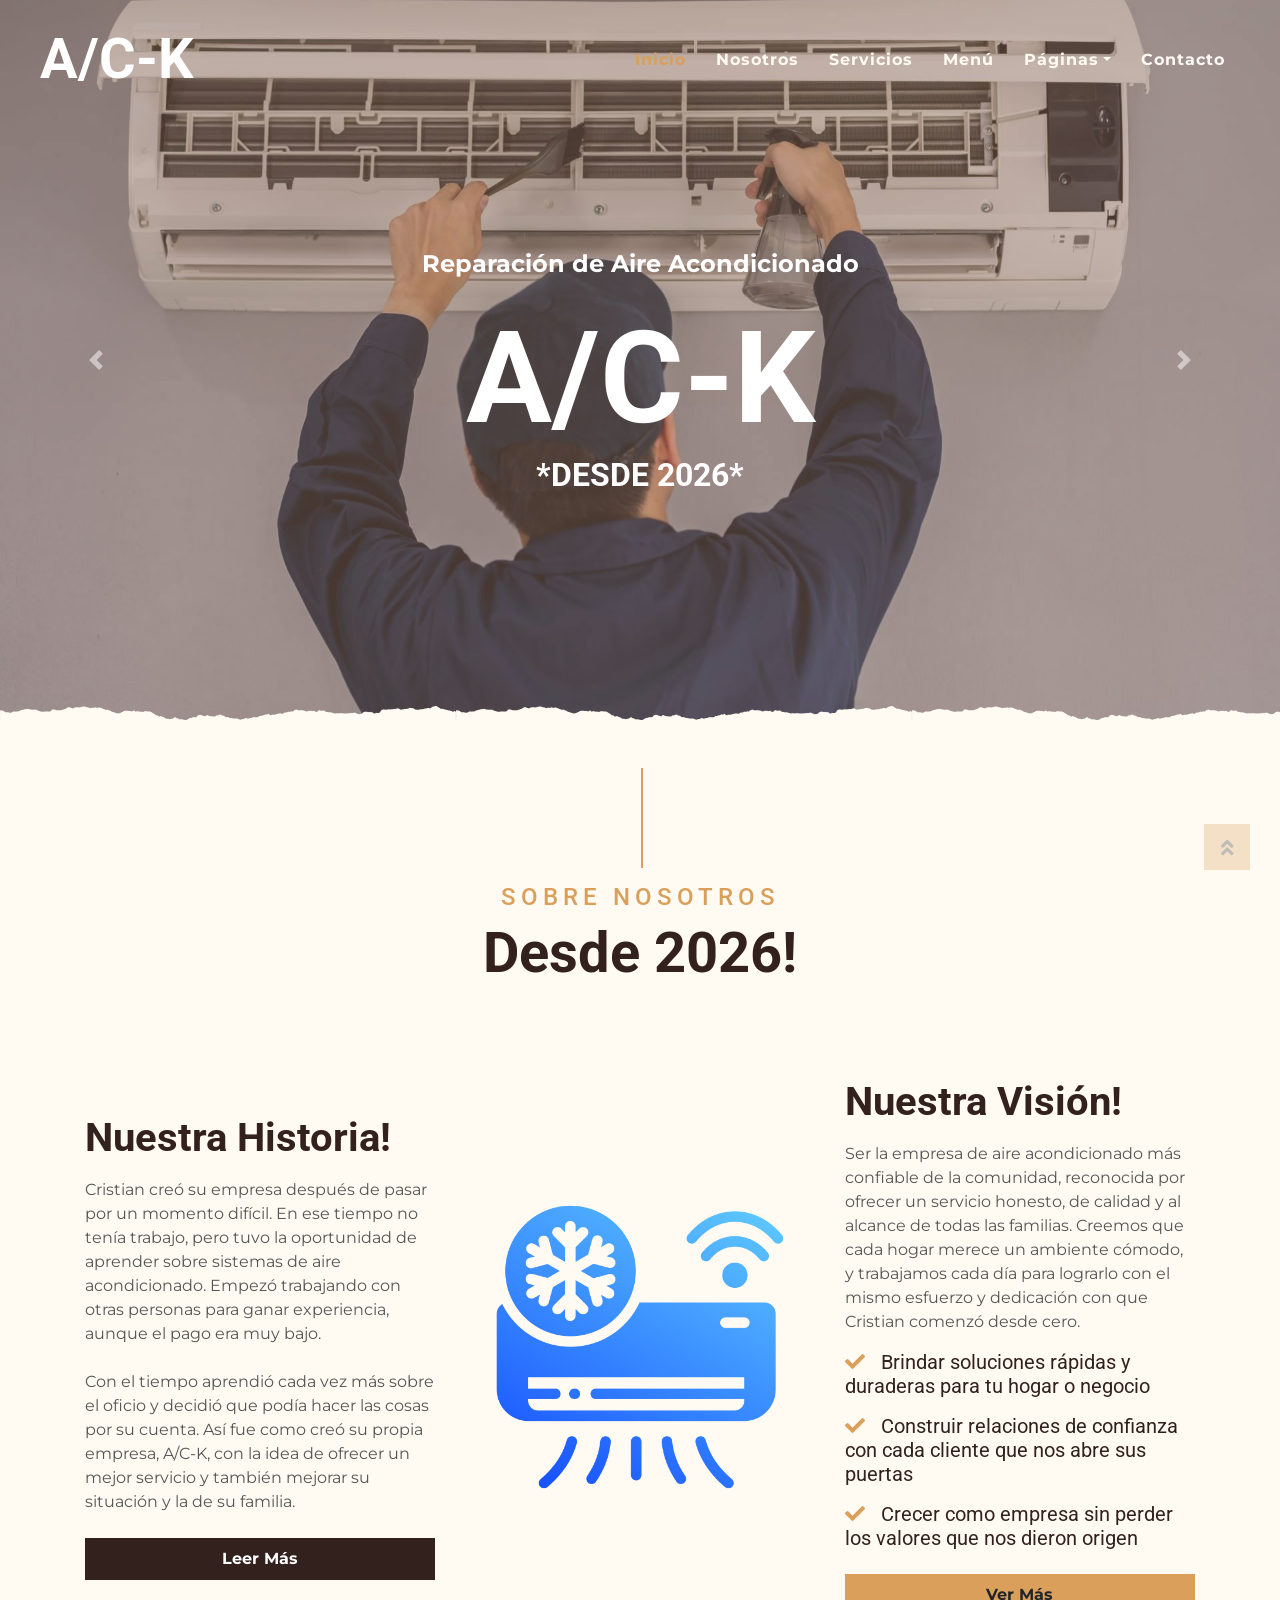
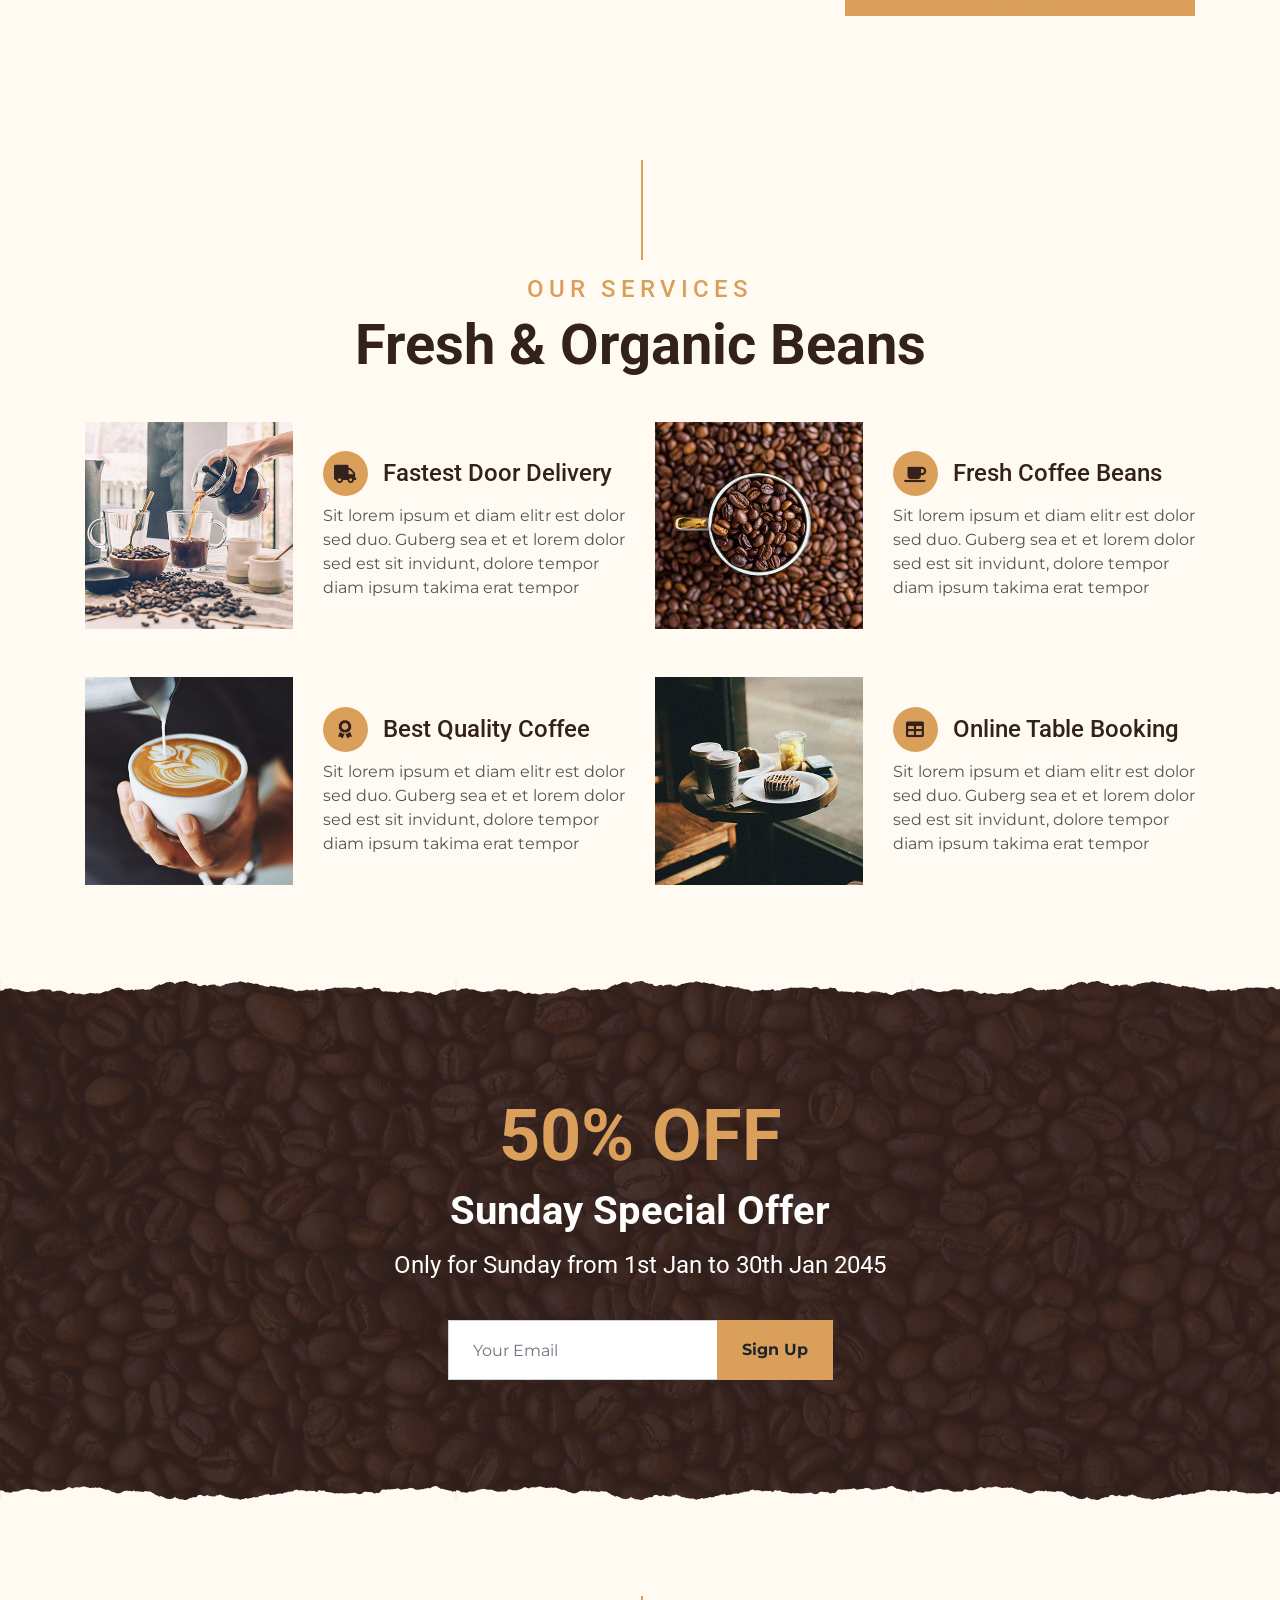
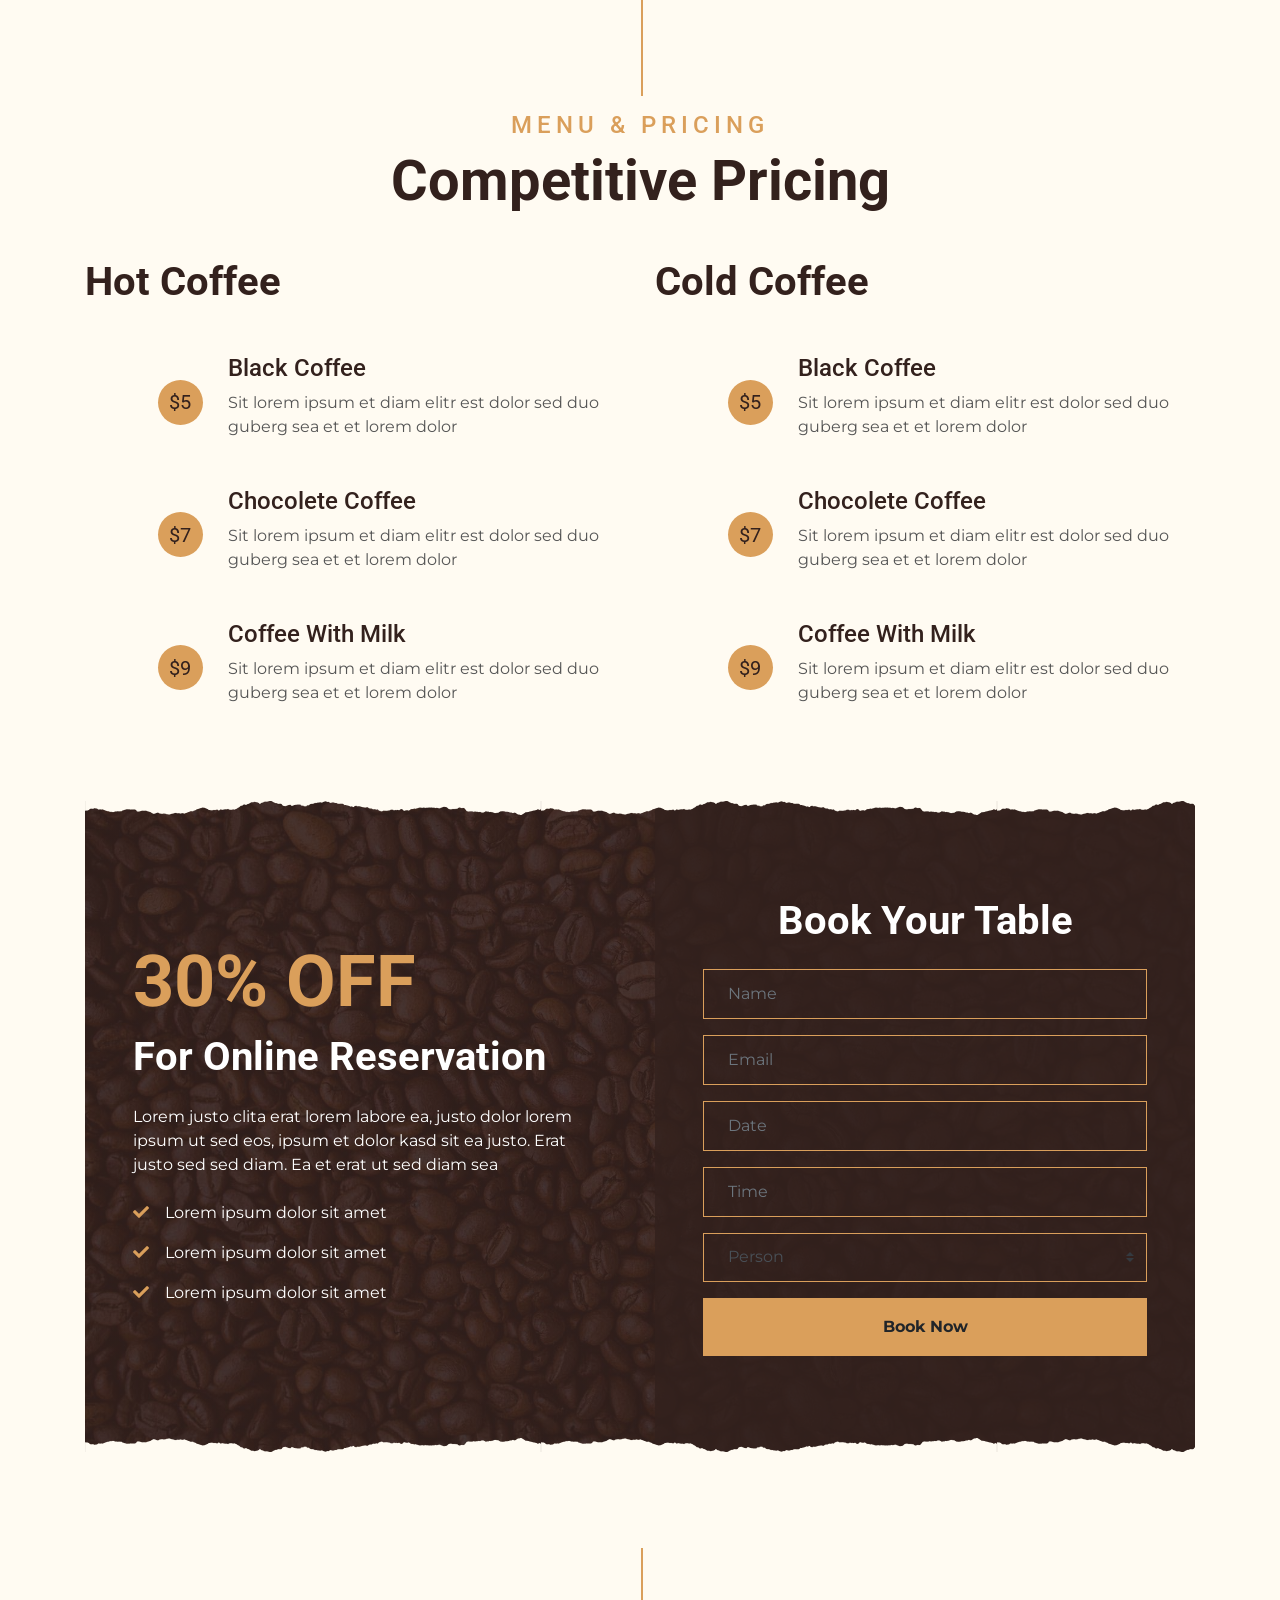
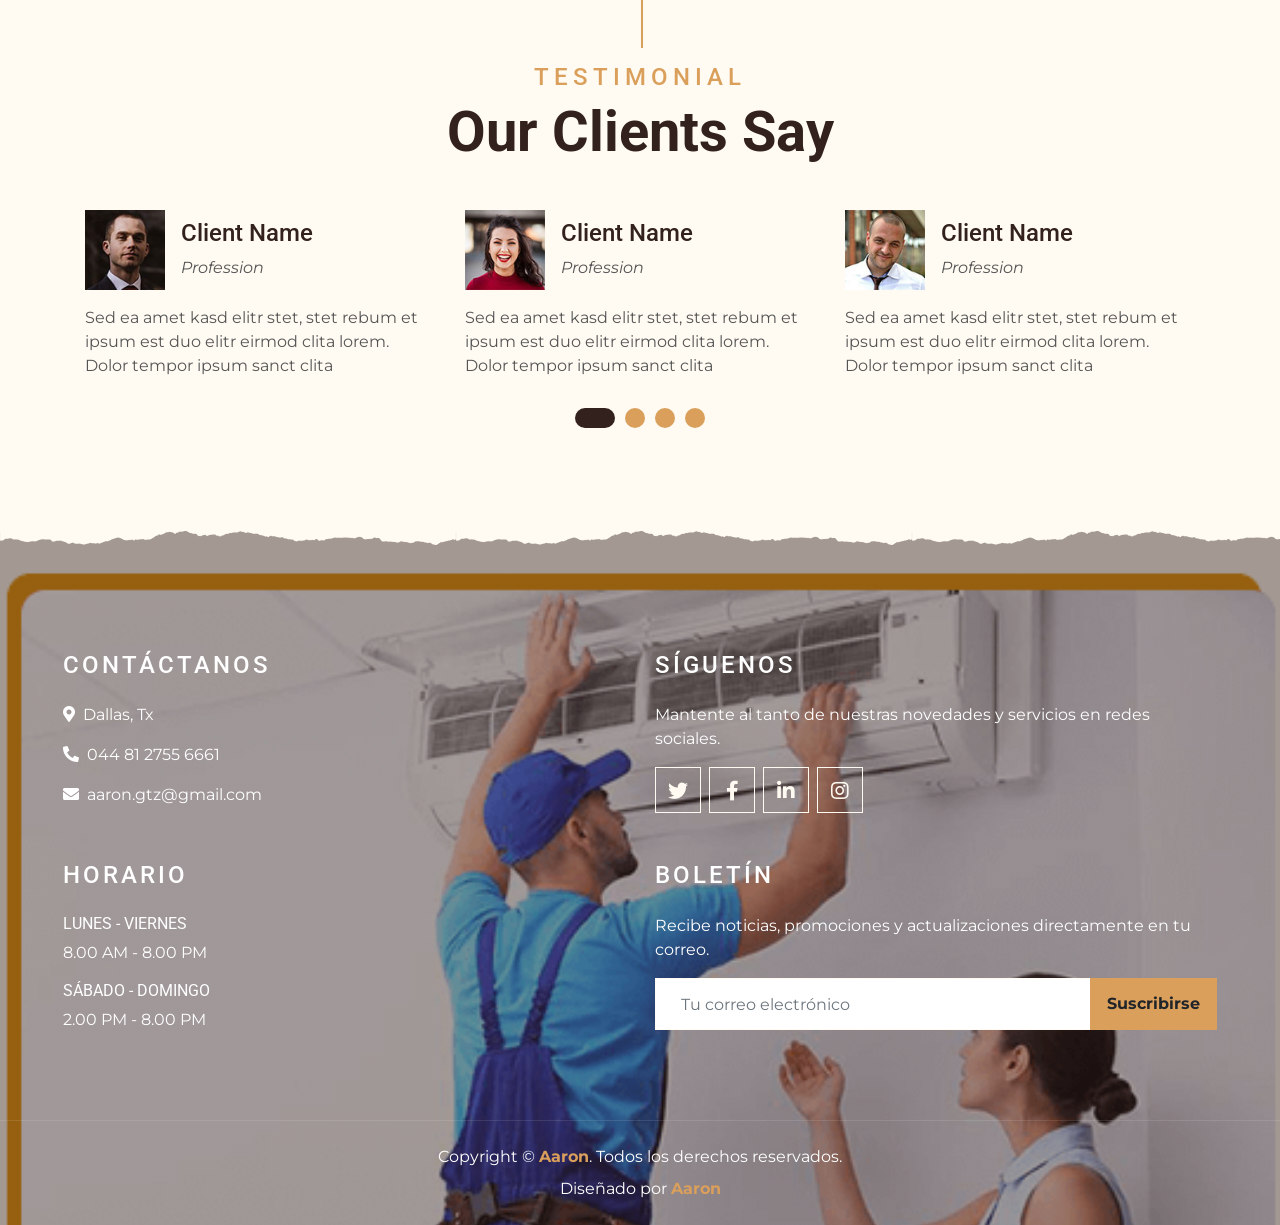
==== commit 4ee89f07: "cambio: sobre nosotros" ====
--- a/index.html
+++ b/index.html
@@ -36,18 +36,18 @@
             </button>
             <div class="collapse navbar-collapse justify-content-between" id="navbarCollapse">
                 <div class="navbar-nav ml-auto p-4">
-                    <a href="index.html" class="nav-item nav-link active">Home</a>
-                    <a href="about.html" class="nav-item nav-link">About</a>
-                    <a href="service.html" class="nav-item nav-link">Service</a>
-                    <a href="menu.html" class="nav-item nav-link">Menu</a>
+                    <a href="index.html" class="nav-item nav-link active">Inicio</a>
+                    <a href="about.html" class="nav-item nav-link">Nosotros</a>
+                    <a href="service.html" class="nav-item nav-link">Servicios</a>
+                    <a href="menu.html" class="nav-item nav-link">Menú</a>
                     <div class="nav-item dropdown">
-                        <a href="#" class="nav-link dropdown-toggle" data-toggle="dropdown">Pages</a>
+                        <a href="#" class="nav-link dropdown-toggle" data-toggle="dropdown">Páginas</a>
                         <div class="dropdown-menu text-capitalize">
-                            <a href="reservation.html" class="dropdown-item">Reservation</a>
-                            <a href="testimonial.html" class="dropdown-item">Testimonial</a>
-                        </div>
-                    </div>
-                    <a href="contact.html" class="nav-item nav-link">Contact</a>
+                            <a href="reservation.html" class="dropdown-item">Reservación</a>
+                            <a href="testimonial.html" class="dropdown-item">Testimonios</a>
+                        </div>
+                    </div>
+                    <a href="contact.html" class="nav-item nav-link">Contacto</a>
                 </div>
             </div>
         </nav>
@@ -402,15 +402,15 @@
     <!-- Footer Start -->
     <div class="container-fluid footer text-white mt-5 pt-5 px-0 position-relative overlay-top">
         <div class="row mx-0 pt-5 px-sm-3 px-lg-5 mt-4">
-            <div class="col-lg-3 col-md-6 mb-5">
-                <h4 class="text-white text-uppercase mb-4" style="letter-spacing: 3px;">Get In Touch</h4>
-                <p><i class="fa fa-map-marker-alt mr-2"></i>123 Street, New York, USA</p>
-                <p><i class="fa fa-phone-alt mr-2"></i>+012 345 67890</p>
-                <p class="m-0"><i class="fa fa-envelope mr-2"></i>info@example.com</p>
-            </div>
-            <div class="col-lg-3 col-md-6 mb-5">
-                <h4 class="text-white text-uppercase mb-4" style="letter-spacing: 3px;">Follow Us</h4>
-                <p>Amet elitr vero magna sed ipsum sit kasd sea elitr lorem rebum</p>
+            <div class="col-lg-6 col-md-6 mb-5">
+                <h4 class="text-white text-uppercase mb-4" style="letter-spacing: 3px;">Contáctanos</h4>
+                <p><i class="fa fa-map-marker-alt mr-2"></i>Dallas, Tx</p>
+                <p><i class="fa fa-phone-alt mr-2"></i>044 81 2755 6661</p>
+                <p class="m-0"><i class="fa fa-envelope mr-2"></i>aaron.gtz@gmail.com</p>
+            </div>
+            <div class="col-lg-6 col-md-6 mb-5">
+                <h4 class="text-white text-uppercase mb-4" style="letter-spacing: 3px;">Síguenos</h4>
+                <p>Mantente al tanto de nuestras novedades y servicios en redes sociales.</p>
                 <div class="d-flex justify-content-start">
                     <a class="btn btn-lg btn-outline-light btn-lg-square mr-2" href="#"><i class="fab fa-twitter"></i></a>
                     <a class="btn btn-lg btn-outline-light btn-lg-square mr-2" href="#"><i class="fab fa-facebook-f"></i></a>
@@ -418,31 +418,31 @@
                     <a class="btn btn-lg btn-outline-light btn-lg-square" href="#"><i class="fab fa-instagram"></i></a>
                 </div>
             </div>
-            <div class="col-lg-3 col-md-6 mb-5">
-                <h4 class="text-white text-uppercase mb-4" style="letter-spacing: 3px;">Open Hours</h4>
+            <div class="col-lg-6 col-md-6 mb-5">
+                <h4 class="text-white text-uppercase mb-4" style="letter-spacing: 3px;">Horario</h4>
                 <div>
-                    <h6 class="text-white text-uppercase">Monday - Friday</h6>
+                    <h6 class="text-white text-uppercase">Lunes - Viernes</h6>
                     <p>8.00 AM - 8.00 PM</p>
-                    <h6 class="text-white text-uppercase">Saturday - Sunday</h6>
+                    <h6 class="text-white text-uppercase">Sábado - Domingo</h6>
                     <p>2.00 PM - 8.00 PM</p>
                 </div>
             </div>
-            <div class="col-lg-3 col-md-6 mb-5">
-                <h4 class="text-white text-uppercase mb-4" style="letter-spacing: 3px;">Newsletter</h4>
-                <p>Amet elitr vero magna sed ipsum sit kasd sea elitr lorem rebum</p>
+            <div class="col-lg-6 col-md-6 mb-5">
+                <h4 class="text-white text-uppercase mb-4" style="letter-spacing: 3px;">Boletín</h4>
+                <p>Recibe noticias, promociones y actualizaciones directamente en tu correo.</p>
                 <div class="w-100">
                     <div class="input-group">
-                        <input type="text" class="form-control border-light" style="padding: 25px;" placeholder="Your Email">
+                        <input type="text" class="form-control border-light" style="padding: 25px;" placeholder="Tu correo electrónico">
                         <div class="input-group-append">
-                            <button class="btn btn-primary font-weight-bold px-3">Sign Up</button>
+                            <button class="btn btn-primary font-weight-bold px-3">Suscribirse</button>
                         </div>
                     </div>
                 </div>
             </div>
         </div>
         <div class="container-fluid text-center text-white border-top mt-4 py-4 px-sm-3 px-md-5" style="border-color: rgba(256, 256, 256, .1) !important;">
-            <p class="mb-2 text-white">Copyright &copy; <a class="font-weight-bold" href="#">Domain</a>. All Rights Reserved.</a></p>
-            <p class="m-0 text-white">Designed by <a class="font-weight-bold" href="https://htmlcodex.com">HTML Codex</a></p>
+            <p class="mb-2 text-white">Copyright &copy; <a class="font-weight-bold" href="#">Aaron</a>. Todos los derechos reservados.</p>
+            <p class="m-0 text-white">Diseñado por <a class="font-weight-bold" href="https://htmlcodex.com">Aaron</a></p>
         </div>
     </div>
     <!-- Footer End -->
@@ -470,4 +470,4 @@
     <script src="js/main.js"></script>
 </body>
 
-</html>+</html>
--- a/css/style.css
+++ b/css/style.css
@@ -9729,12 +9729,21 @@
   list-style-type: none;
 }
 
-.reservation,
 .page-header,
-.offer,
 .footer {
-  background: linear-gradient(rgba(51, 33, 29, 0.9), rgba(51, 33, 29, 0.9)), url(../img/bg.jpg);
+  background: linear-gradient(rgba(51, 33, 29, 0.45), rgba(51, 33, 29, 0.45)), url(../img/aire-acondicionado.jpeg);
+  background-position: center;
+  background-repeat: no-repeat;
+  background-size: cover;
+}
+.footer {
+  background: linear-gradient(rgba(51, 33, 29, 0.45), rgba(51, 33, 29, 0.45)), url(../img/aire-acondicionado.jpeg);
   background-position: top;
   background-repeat: no-repeat;
   background-size: cover;
 }
+
+.page-header {
+  background-position: center center;
+  background-size: 110% 110%;
+}
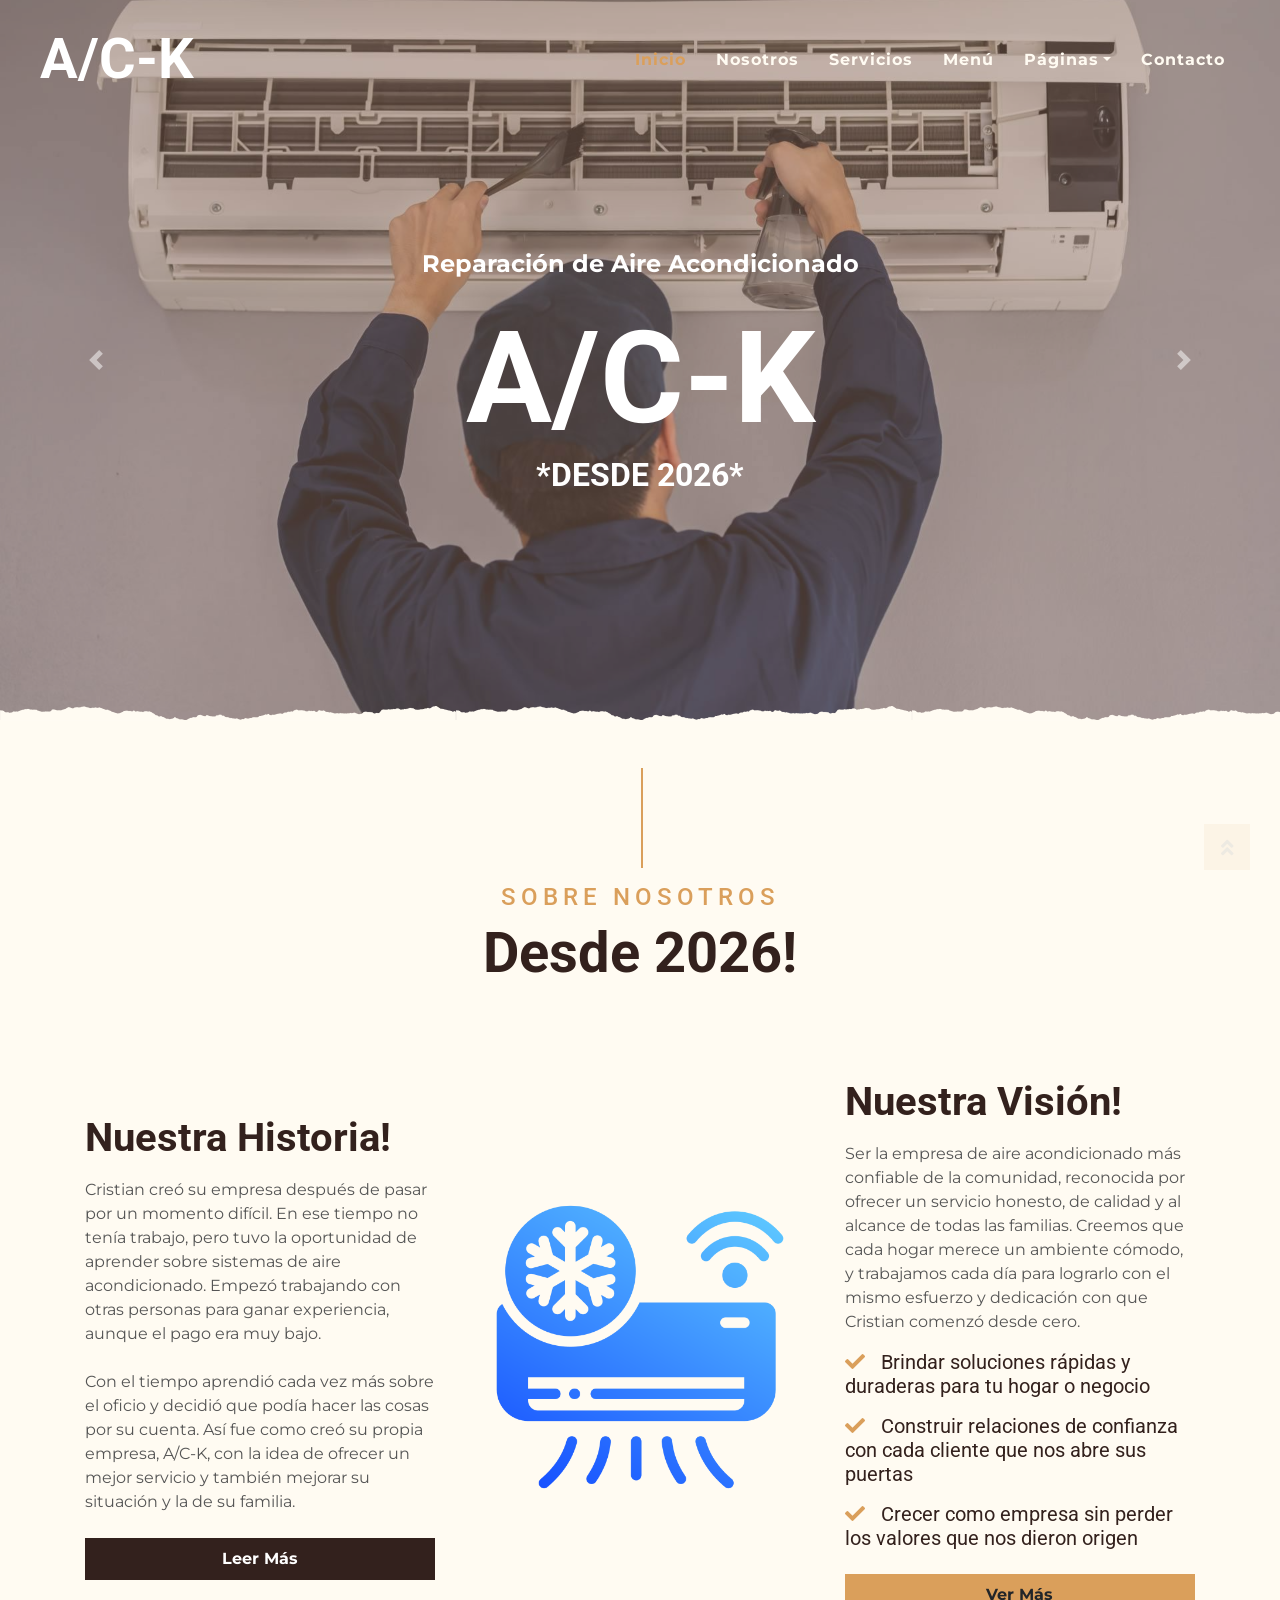
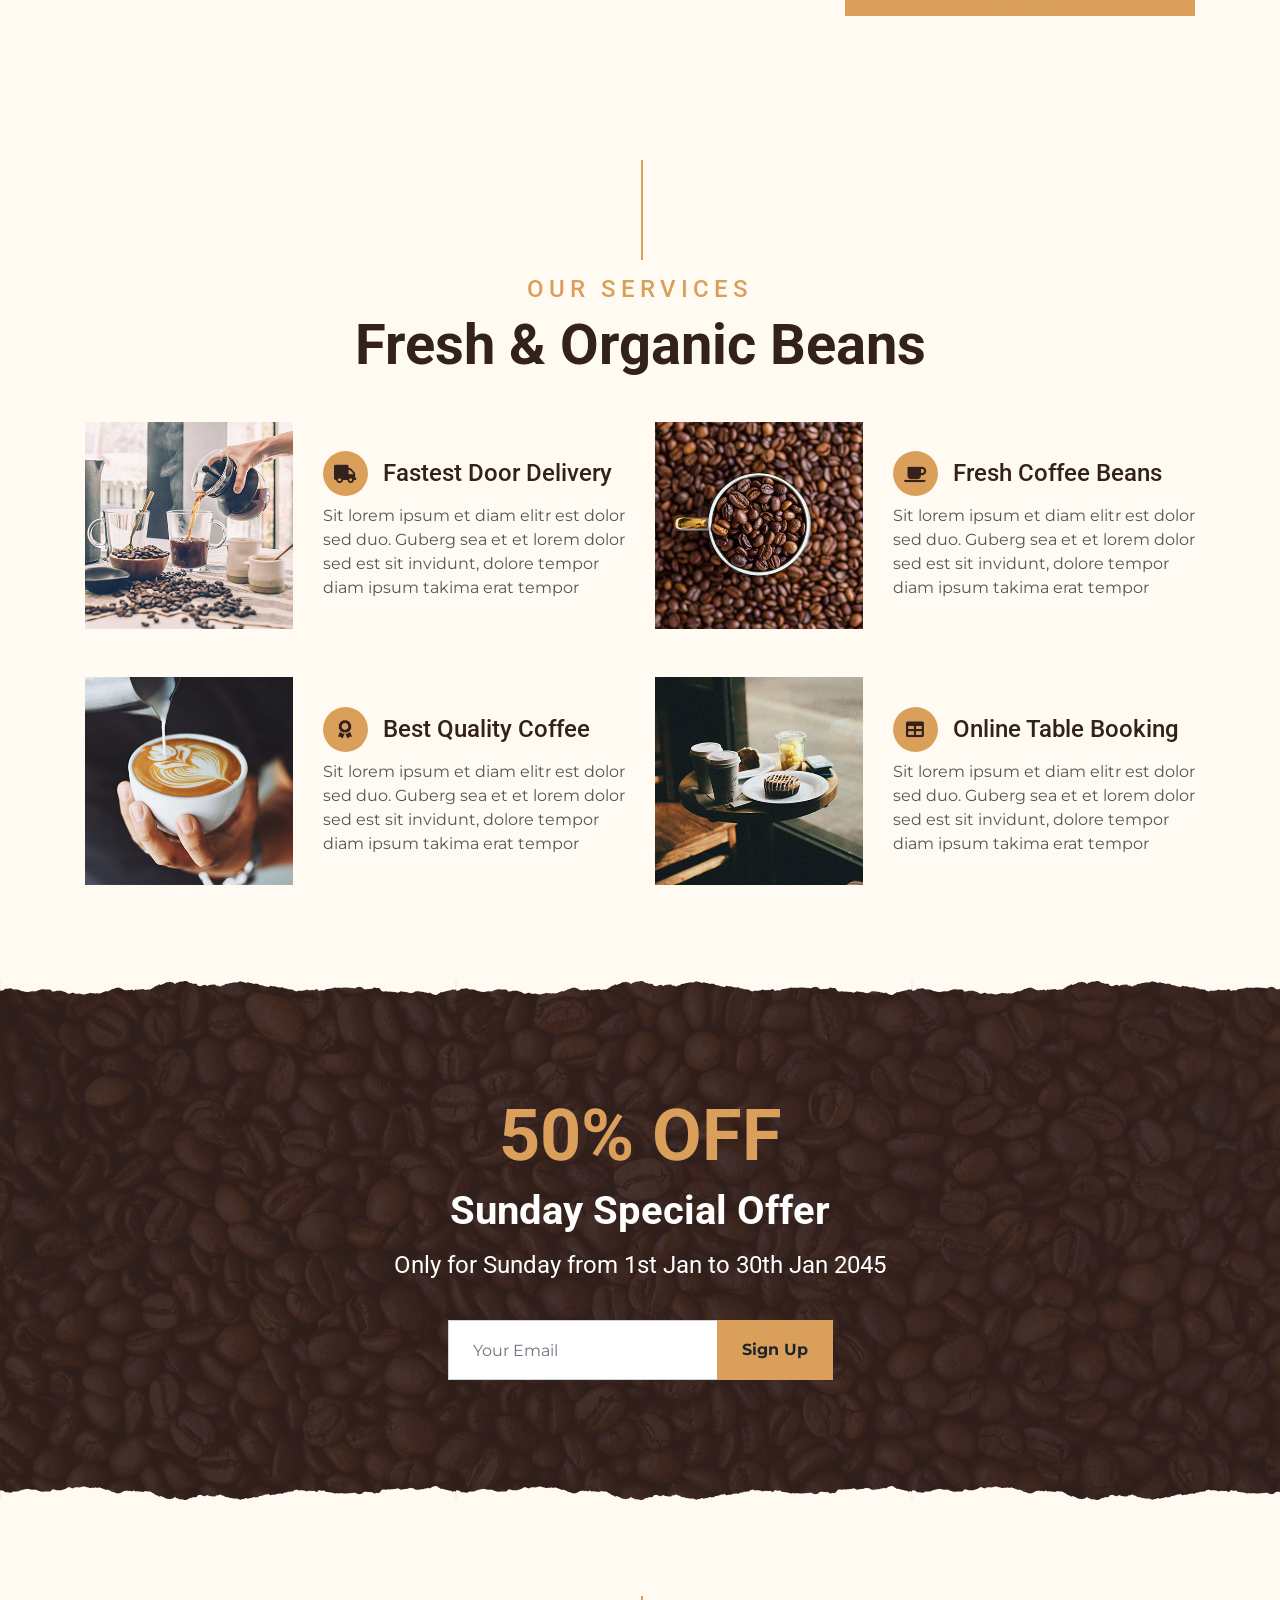
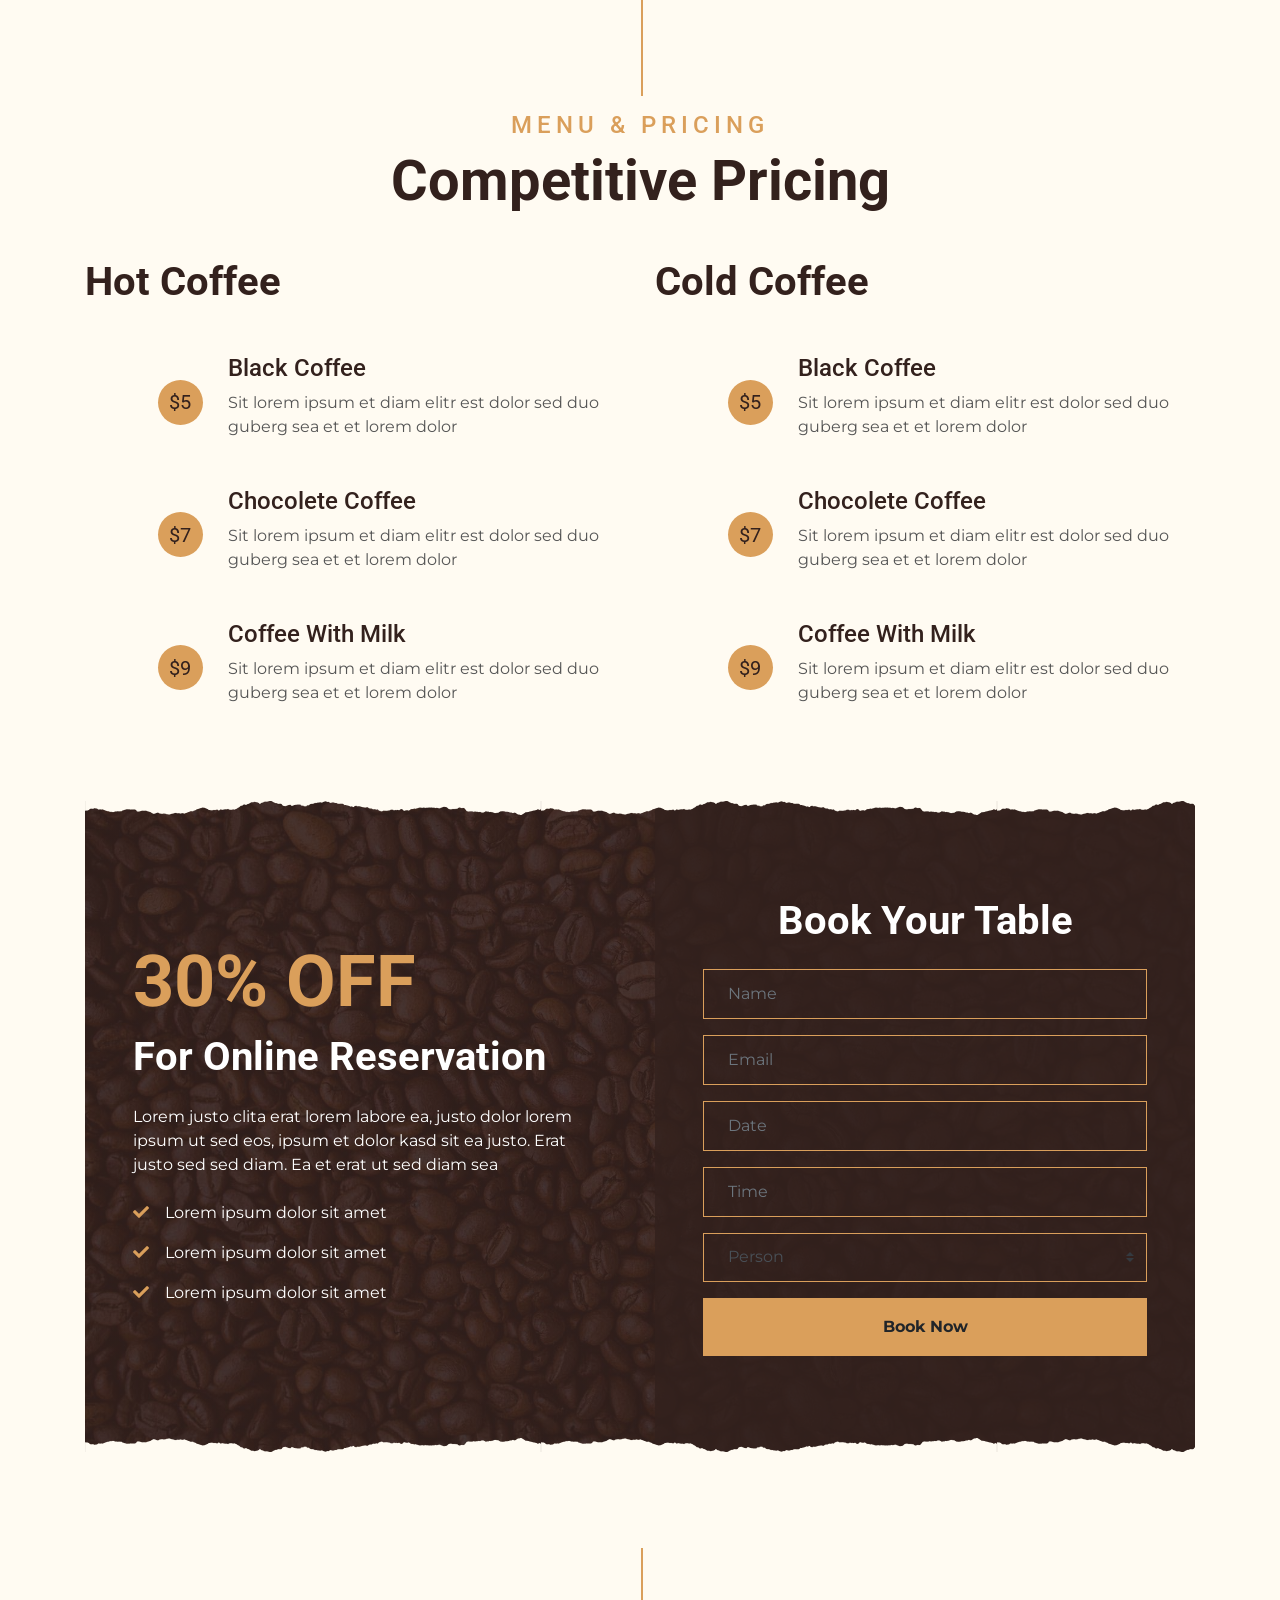
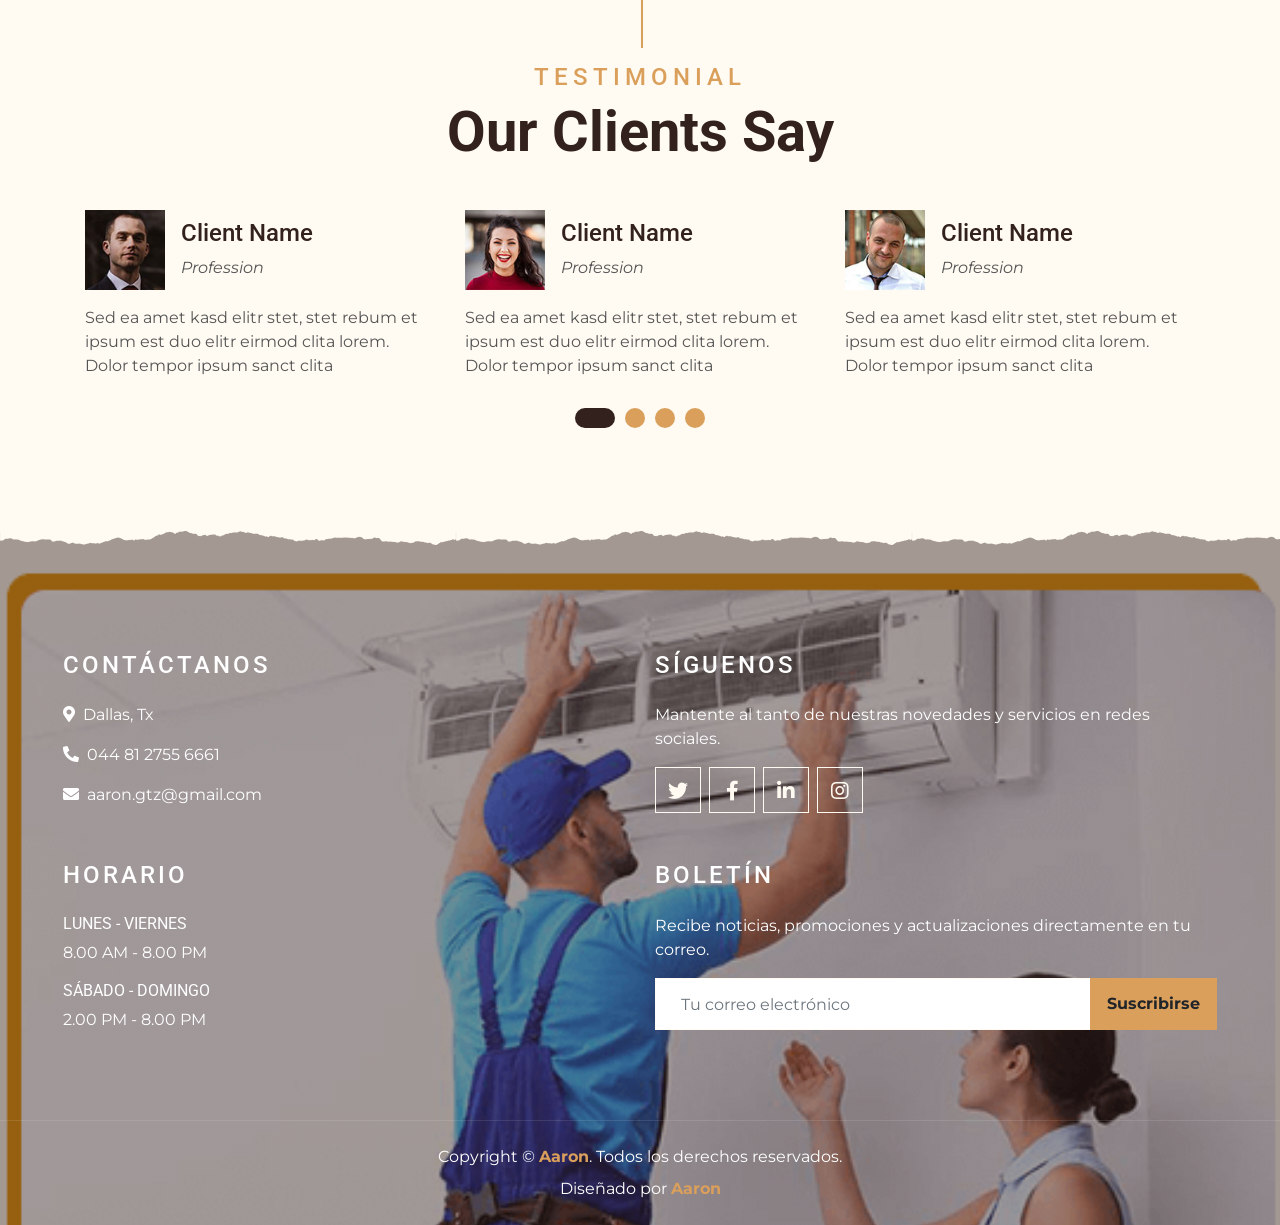
==== commit 54d3371b: "deploy en vercel" ====
--- a/index.html
+++ b/index.html
@@ -447,7 +447,6 @@
     </div>
     <!-- Footer End -->
 
-
     <!-- Back to Top -->
     <a href="#" class="btn btn-lg btn-primary btn-lg-square back-to-top"><i class="fa fa-angle-double-up"></i></a>
 
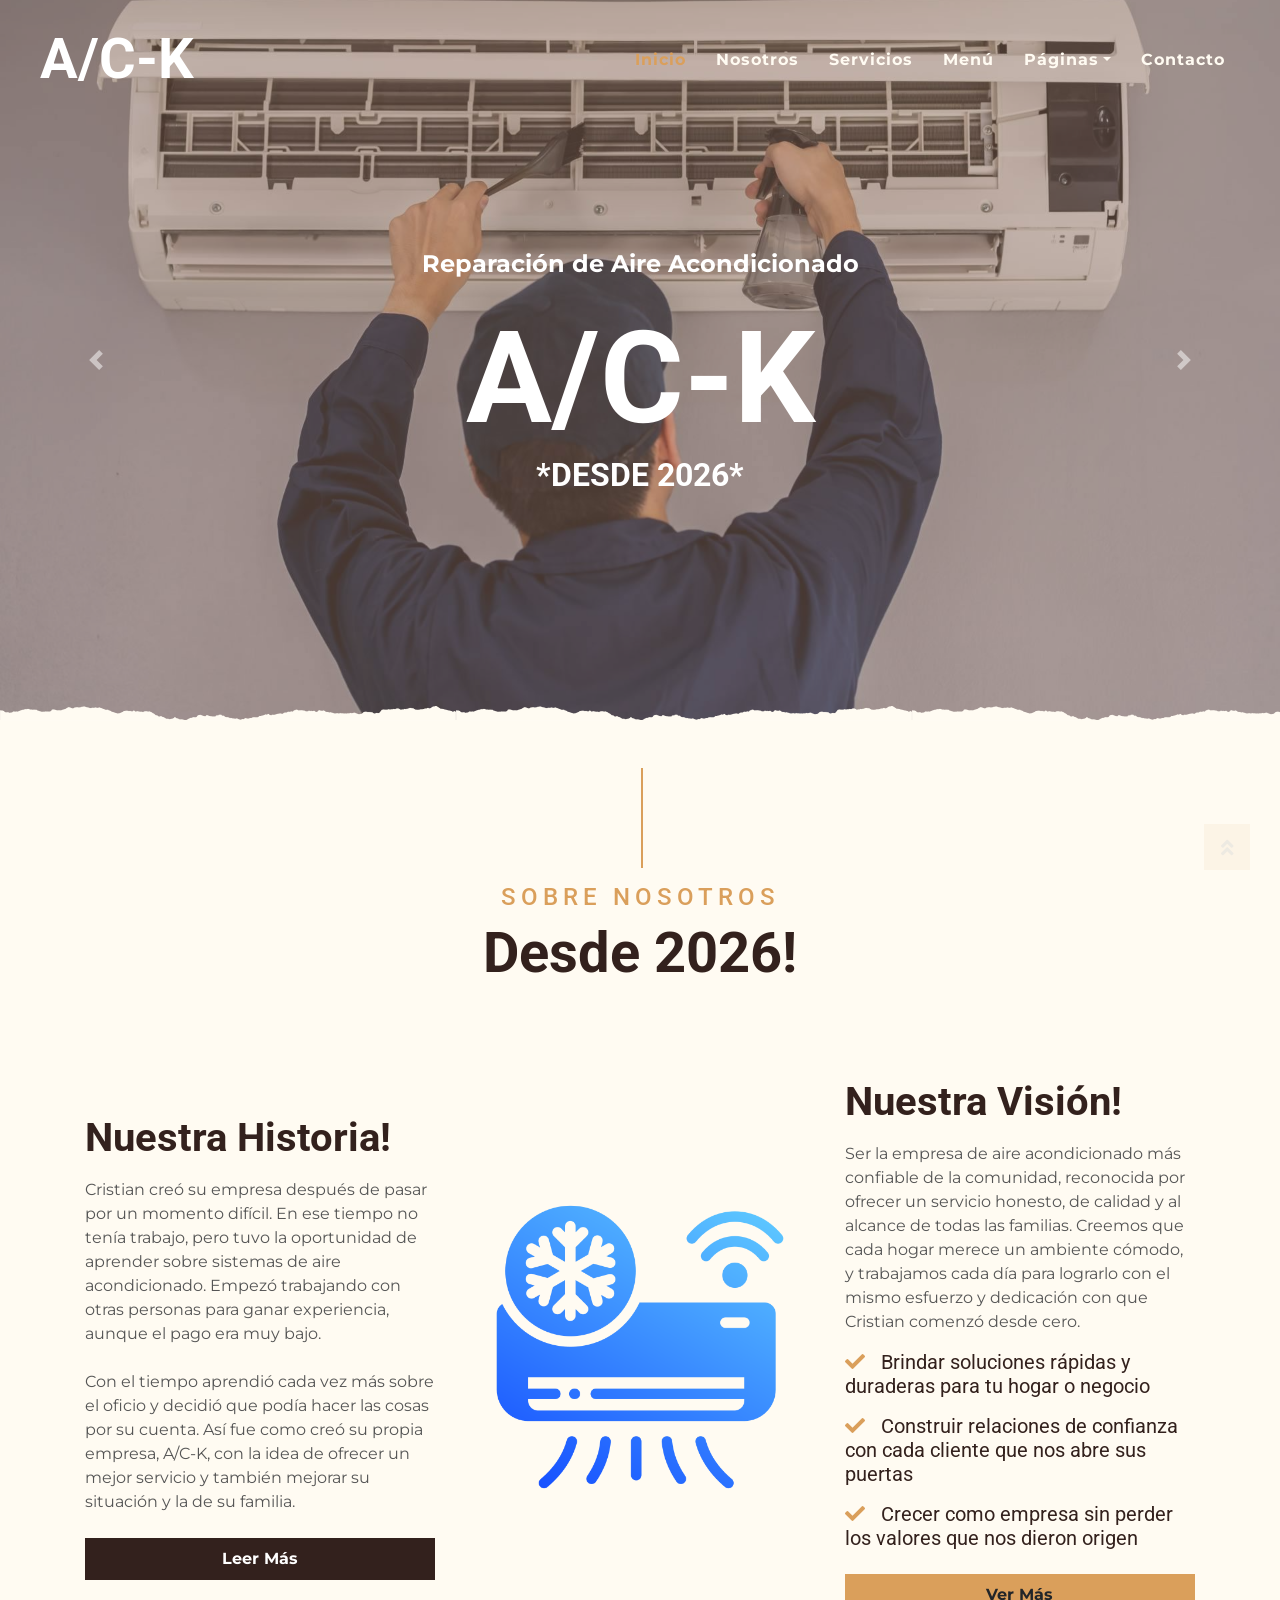
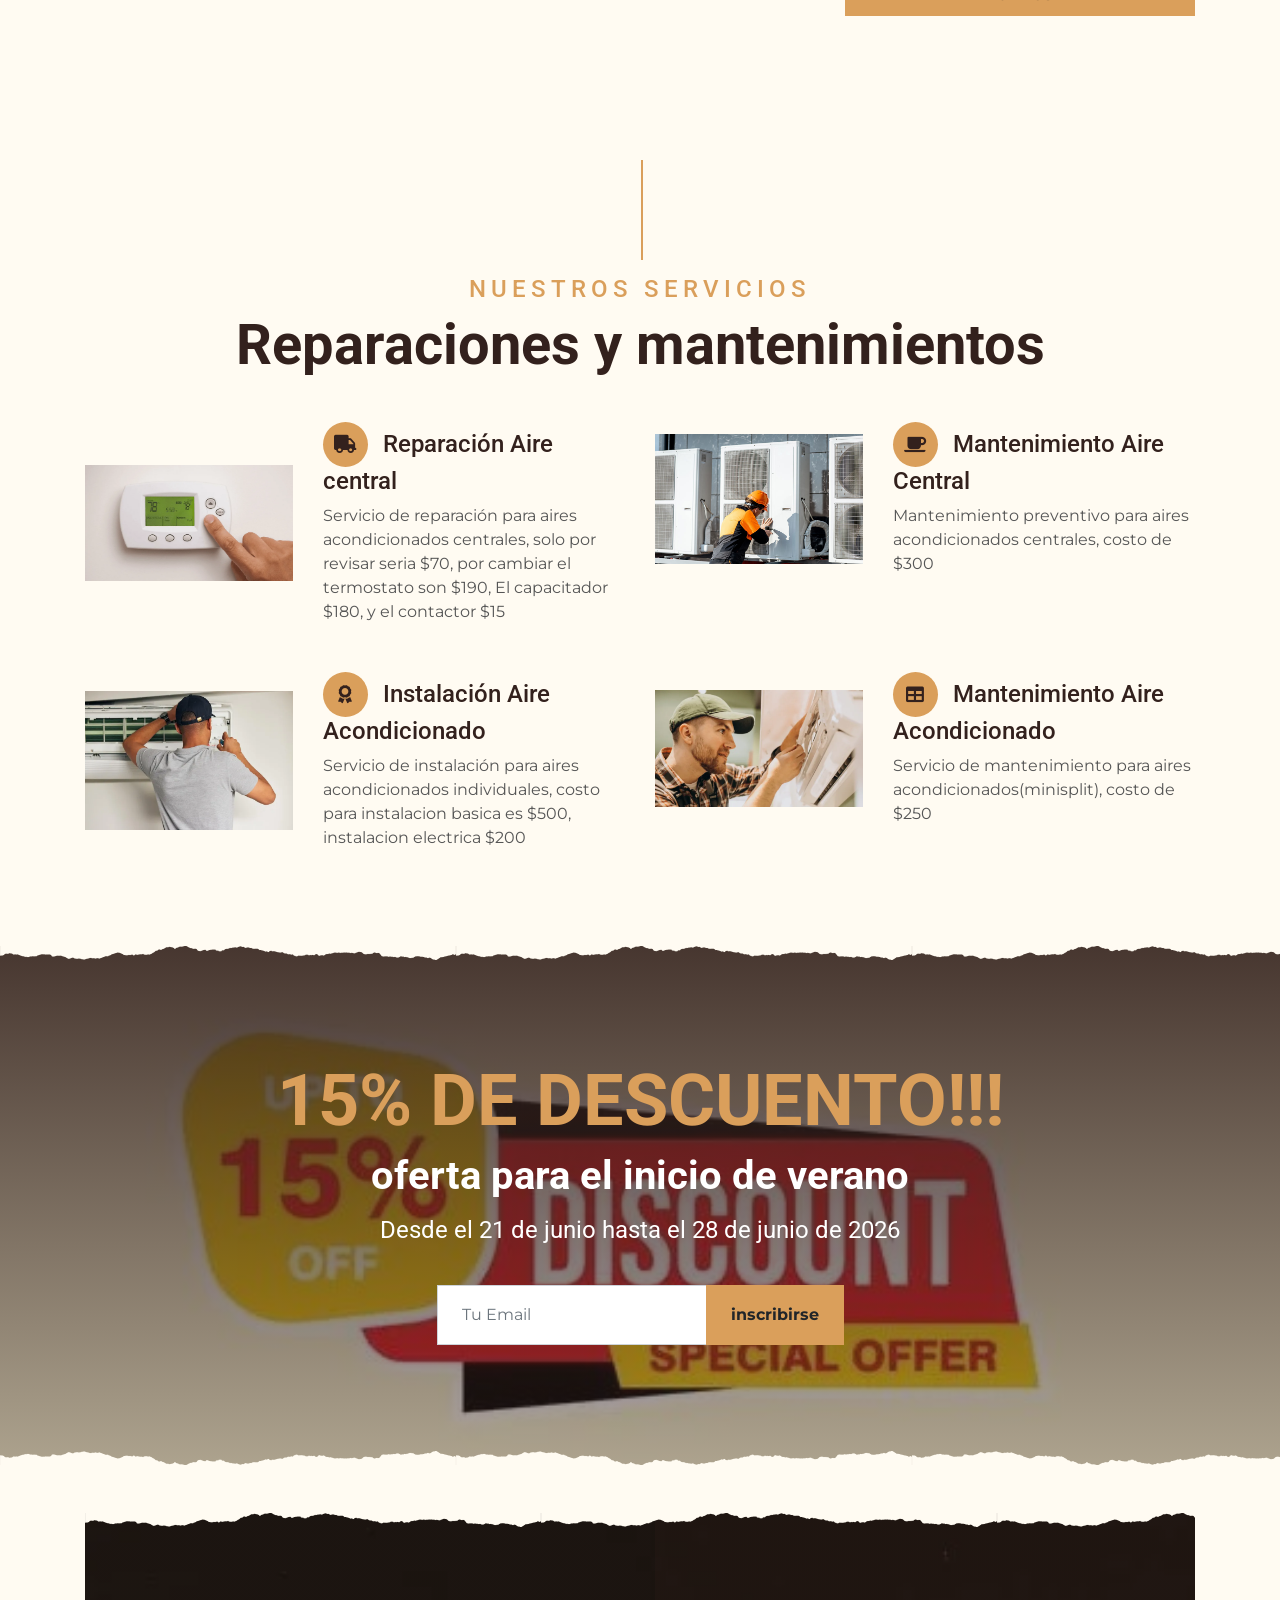
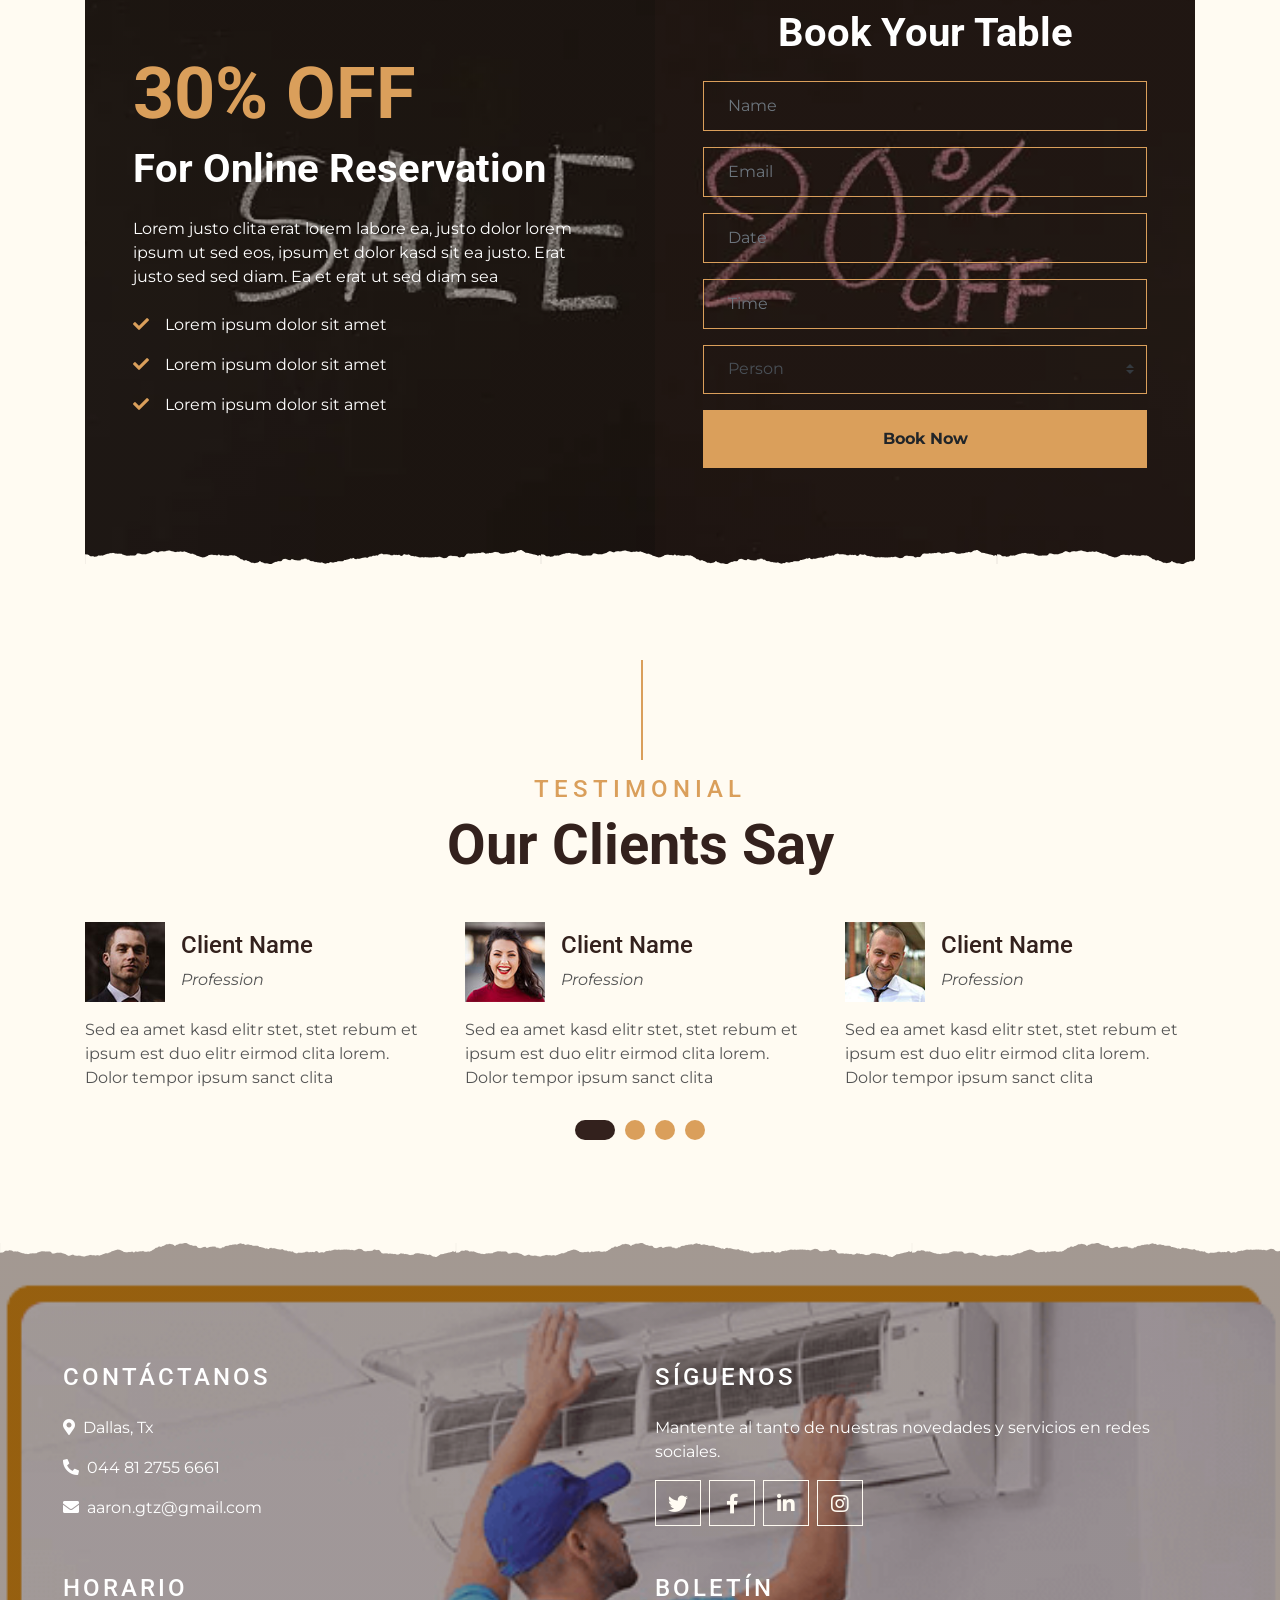
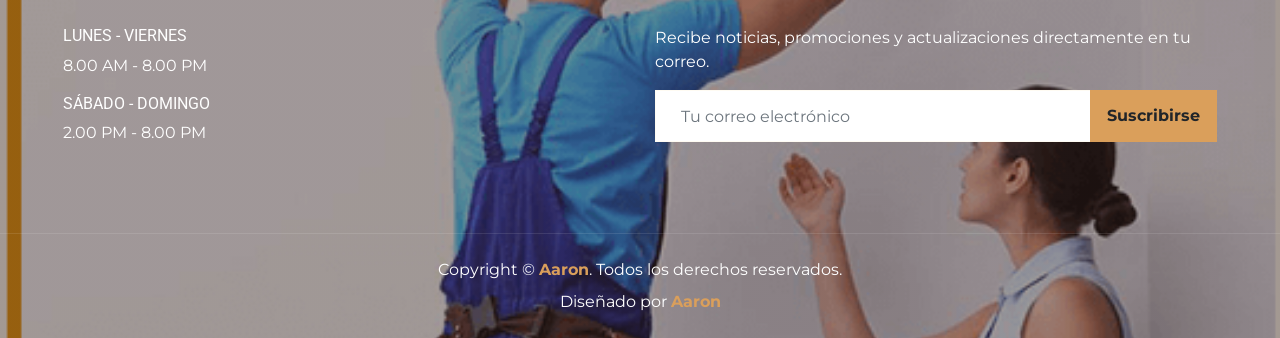
==== commit db2b1b71: "servicios y descuentos" ====
--- a/index.html
+++ b/index.html
@@ -123,55 +123,54 @@
     <div class="container-fluid pt-5">
         <div class="container">
             <div class="section-title">
-                <h4 class="text-primary text-uppercase" style="letter-spacing: 5px;">Our Services</h4>
-                <h1 class="display-4">Fresh & Organic Beans</h1>
+                <h4 class="text-primary text-uppercase" style="letter-spacing: 5px;">Nuestros Servicios</h4>
+                <h1 class="display-4">Reparaciones y mantenimientos</h1>
             </div>
             <div class="row">
                 <div class="col-lg-6 mb-5">
                     <div class="row align-items-center">
                         <div class="col-sm-5">
-                            <img class="img-fluid mb-3 mb-sm-0" src="img/service-1.jpg" alt="">
+                            <img class="img-fluid mb-3 mb-sm-0" src="img/Aire central.jpeg" alt="">
                         </div>
                         <div class="col-sm-7">
-                            <h4><i class="fa fa-truck service-icon"></i>Fastest Door Delivery</h4>
-                            <p class="m-0">Sit lorem ipsum et diam elitr est dolor sed duo. Guberg sea et et lorem dolor sed est sit
-                                invidunt, dolore tempor diam ipsum takima erat tempor</p>
+                            <h4><i class="fa fa-truck service-icon"></i>Reparación Aire central</h4>
+                                <p class="m-0">Servicio de reparación para aires acondicionados centrales, solo por revisar seria $70, por cambiar el termostato son $190, El capacitador $180, y el contactor $15</p>
                         </div>
                     </div>
                 </div>
                 <div class="col-lg-6 mb-5">
                     <div class="row align-items-center">
                         <div class="col-sm-5">
-                            <img class="img-fluid mb-3 mb-sm-0" src="img/service-2.jpg" alt="">
+                            <img class="img-fluid mb-3 mb-sm-0" src="img/tipos-de-aire-acondicionado-industrial.jpg" alt="">
                         </div>
                         <div class="col-sm-7">
-                            <h4><i class="fa fa-coffee service-icon"></i>Fresh Coffee Beans</h4>
-                            <p class="m-0">Sit lorem ipsum et diam elitr est dolor sed duo. Guberg sea et et lorem dolor sed est sit
-                                invidunt, dolore tempor diam ipsum takima erat tempor</p>
+                            <h4><i class="fa fa-coffee service-icon"></i>Mantenimiento Aire Central</h4>
+                            <p class="m-0">Mantenimiento preventivo para aires acondicionados centrales, costo de $300
+                            </p>
                         </div>
                     </div>
                 </div>
                 <div class="col-lg-6 mb-5">
                     <div class="row align-items-center">
                         <div class="col-sm-5">
-                            <img class="img-fluid mb-3 mb-sm-0" src="img/service-3.jpg" alt="">
+                            <img class="img-fluid mb-3 mb-sm-0" src="img/mantenimiento.jpeg" alt="">
                         </div>
                         <div class="col-sm-7">
-                            <h4><i class="fa fa-award service-icon"></i>Best Quality Coffee</h4>
-                            <p class="m-0">Sit lorem ipsum et diam elitr est dolor sed duo. Guberg sea et et lorem dolor sed est sit
-                                invidunt, dolore tempor diam ipsum takima erat tempor</p>
+                            <h4><i class="fa fa-award service-icon"></i>Instalación Aire Acondicionado</h4>
+                            <p class="m-0">Servicio de instalación para aires acondicionados individuales, costo para instalacion basica es $500, instalacion electrica $200
+                            </p>
                         </div>
                     </div>
                 </div>
                 <div class="col-lg-6 mb-5">
                     <div class="row align-items-center">
                         <div class="col-sm-5">
-                            <img class="img-fluid mb-3 mb-sm-0" src="img/service-4.jpg" alt="">
+                            <img class="img-fluid mb-3 mb-sm-0" src="img/reparacion.jpeg" alt="">
                         </div>
                         <div class="col-sm-7">
-                            <h4><i class="fa fa-table service-icon"></i>Online Table Booking</h4>
-                            <p class="m-0">Sit lorem ipsum et diam elitr est dolor sed duo. Guberg sea et et lorem dolor sed est sit
-                                invidunt, dolore tempor diam ipsum takima erat tempor</p>
+                            <h4><i class="fa fa-table service-icon"></i>Mantenimiento Aire Acondicionado</h4>
+                            <p class="m-0">Servicio de mantenimiento para aires acondicionados(minisplit), costo de $250
+                            </p>
                         </div>
                     </div>
                 </div>
@@ -184,106 +183,26 @@
     <!-- Offer Start -->
     <div class="offer container-fluid my-5 py-5 text-center position-relative overlay-top overlay-bottom">
         <div class="container py-5">
-            <h1 class="display-3 text-primary mt-3">50% OFF</h1>
-            <h1 class="text-white mb-3">Sunday Special Offer</h1>
-            <h4 class="text-white font-weight-normal mb-4 pb-3">Only for Sunday from 1st Jan to 30th Jan 2045</h4>
+            <h1 class="display-3 text-primary mt-3">15% DE DESCUENTO!!!</h1>
+            <h1 class="text-white mb-3">oferta para el inicio de verano</h1>
+            <h4 class="text-white font-weight-normal mb-4 pb-3">Desde el 21 de junio hasta el 28 de junio de 2026</h4>
             <form class="form-inline justify-content-center mb-4">
                 <div class="input-group">
-                    <input type="text" class="form-control p-4" placeholder="Your Email" style="height: 60px;">
+                    <input type="text" class="form-control p-4" placeholder="Tu Email" style="height: 60px;">
                     <div class="input-group-append">
-                        <button class="btn btn-primary font-weight-bold px-4" type="submit">Sign Up</button>
+                        <button class="btn btn-primary font-weight-bold px-4" type="submit">inscribirse</button>
                     </div>
                 </div>
             </form>
         </div>
     </div>
     <!-- Offer End -->
-
-
-    <!-- Menu Start -->
-    <div class="container-fluid pt-5">
-        <div class="container">
-            <div class="section-title">
-                <h4 class="text-primary text-uppercase" style="letter-spacing: 5px;">Menu & Pricing</h4>
-                <h1 class="display-4">Competitive Pricing</h1>
-            </div>
-            <div class="row">
-                <div class="col-lg-6">
-                    <h1 class="mb-5">Hot Coffee</h1>
-                    <div class="row align-items-center mb-5">
-                        <div class="col-4 col-sm-3">
-                            <img class="w-100 rounded-circle mb-3 mb-sm-0" src="img/menu-1.jpg" alt="">
-                            <h5 class="menu-price">$5</h5>
-                        </div>
-                        <div class="col-8 col-sm-9">
-                            <h4>Black Coffee</h4>
-                            <p class="m-0">Sit lorem ipsum et diam elitr est dolor sed duo guberg sea et et lorem dolor</p>
-                        </div>
-                    </div>
-                    <div class="row align-items-center mb-5">
-                        <div class="col-4 col-sm-3">
-                            <img class="w-100 rounded-circle mb-3 mb-sm-0" src="img/menu-2.jpg" alt="">
-                            <h5 class="menu-price">$7</h5>
-                        </div>
-                        <div class="col-8 col-sm-9">
-                            <h4>Chocolete Coffee</h4>
-                            <p class="m-0">Sit lorem ipsum et diam elitr est dolor sed duo guberg sea et et lorem dolor</p>
-                        </div>
-                    </div>
-                    <div class="row align-items-center mb-5">
-                        <div class="col-4 col-sm-3">
-                            <img class="w-100 rounded-circle mb-3 mb-sm-0" src="img/menu-3.jpg" alt="">
-                            <h5 class="menu-price">$9</h5>
-                        </div>
-                        <div class="col-8 col-sm-9">
-                            <h4>Coffee With Milk</h4>
-                            <p class="m-0">Sit lorem ipsum et diam elitr est dolor sed duo guberg sea et et lorem dolor</p>
-                        </div>
-                    </div>
-                </div>
-                <div class="col-lg-6">
-                    <h1 class="mb-5">Cold Coffee</h1>
-                    <div class="row align-items-center mb-5">
-                        <div class="col-4 col-sm-3">
-                            <img class="w-100 rounded-circle mb-3 mb-sm-0" src="img/menu-1.jpg" alt="">
-                            <h5 class="menu-price">$5</h5>
-                        </div>
-                        <div class="col-8 col-sm-9">
-                            <h4>Black Coffee</h4>
-                            <p class="m-0">Sit lorem ipsum et diam elitr est dolor sed duo guberg sea et et lorem dolor</p>
-                        </div>
-                    </div>
-                    <div class="row align-items-center mb-5">
-                        <div class="col-4 col-sm-3">
-                            <img class="w-100 rounded-circle mb-3 mb-sm-0" src="img/menu-2.jpg" alt="">
-                            <h5 class="menu-price">$7</h5>
-                        </div>
-                        <div class="col-8 col-sm-9">
-                            <h4>Chocolete Coffee</h4>
-                            <p class="m-0">Sit lorem ipsum et diam elitr est dolor sed duo guberg sea et et lorem dolor</p>
-                        </div>
-                    </div>
-                    <div class="row align-items-center mb-5">
-                        <div class="col-4 col-sm-3">
-                            <img class="w-100 rounded-circle mb-3 mb-sm-0" src="img/menu-3.jpg" alt="">
-                            <h5 class="menu-price">$9</h5>
-                        </div>
-                        <div class="col-8 col-sm-9">
-                            <h4>Coffee With Milk</h4>
-                            <p class="m-0">Sit lorem ipsum et diam elitr est dolor sed duo guberg sea et et lorem dolor</p>
-                        </div>
-                    </div>
-                </div>
-            </div>
-        </div>
-    </div>
-    <!-- Menu End -->
 
 
     <!-- Reservation Start -->
     <div class="container-fluid my-5">
         <div class="container">
-            <div class="reservation position-relative overlay-top overlay-bottom">
+            <div class="reservation position-relative overlay-top overlay-bottom" style="background: linear-gradient(rgba(51, 33, 29, .4), rgba(51, 33, 29, .4)), url('img/20-descuento.png'); background-position: center; background-repeat: no-repeat; background-size: cover;">
                 <div class="row align-items-center">
                     <div class="col-lg-6 my-5 my-lg-0">
                         <div class="p-5">
@@ -301,7 +220,7 @@
                         </div>
                     </div>
                     <div class="col-lg-6">
-                        <div class="text-center p-5" style="background: rgba(51, 33, 29, .8);">
+                        <div class="text-center p-5" style="background: rgba(51, 33, 29, 0.2);">
                             <h1 class="text-white mb-4 mt-5">Book Your Table</h1>
                             <form class="mb-5">
                                 <div class="form-group">
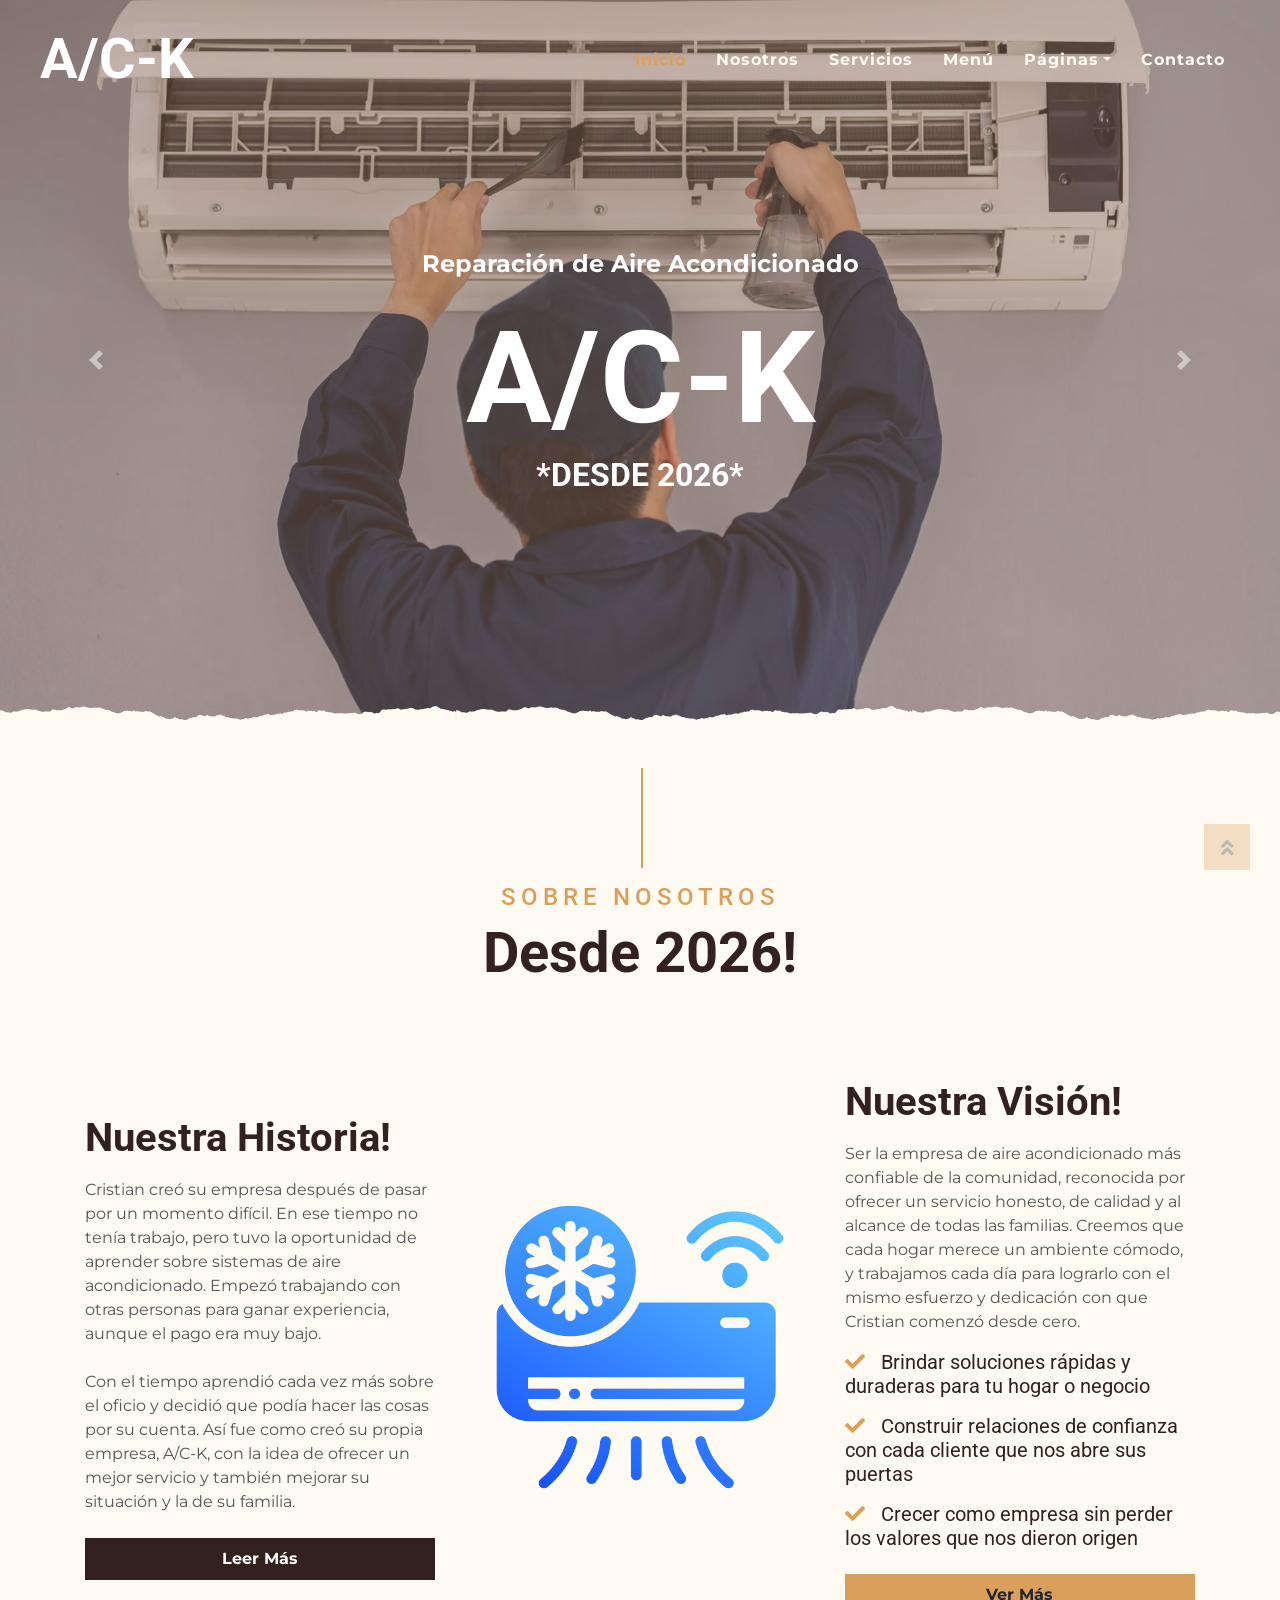
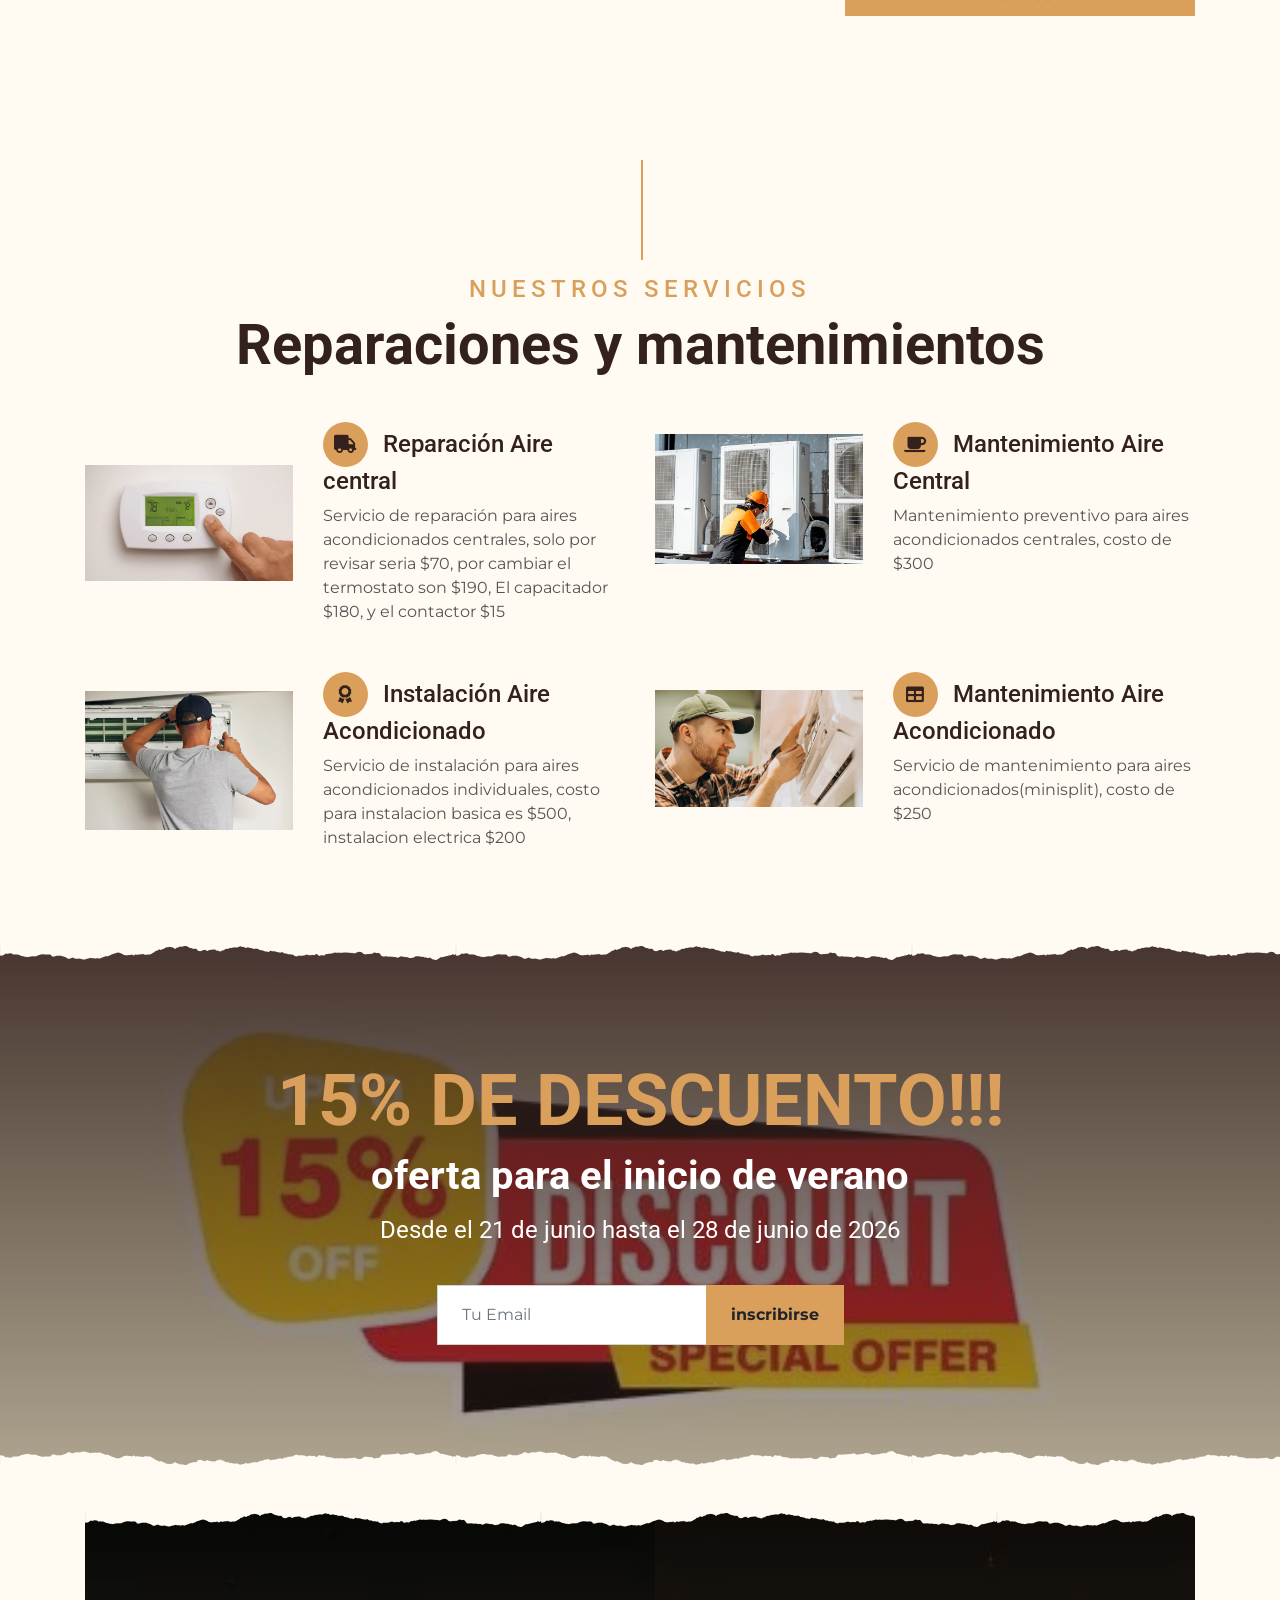
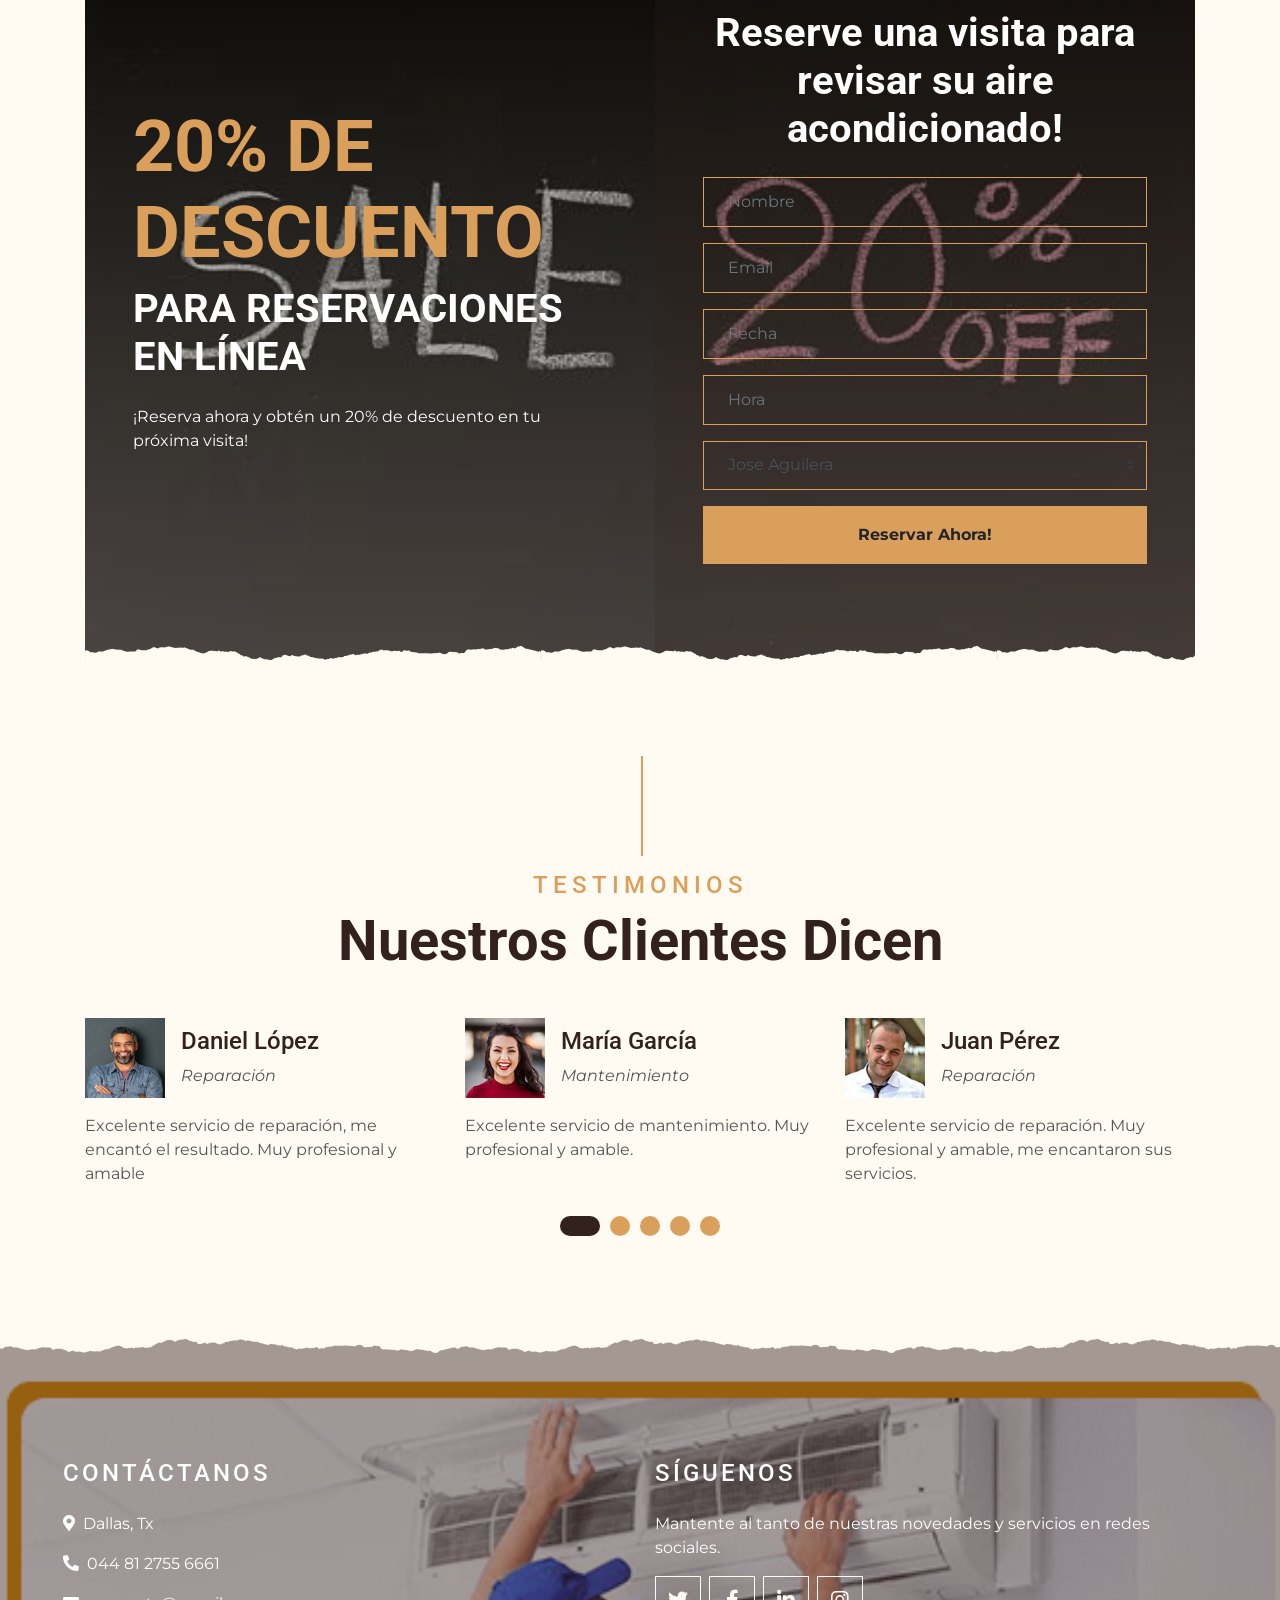
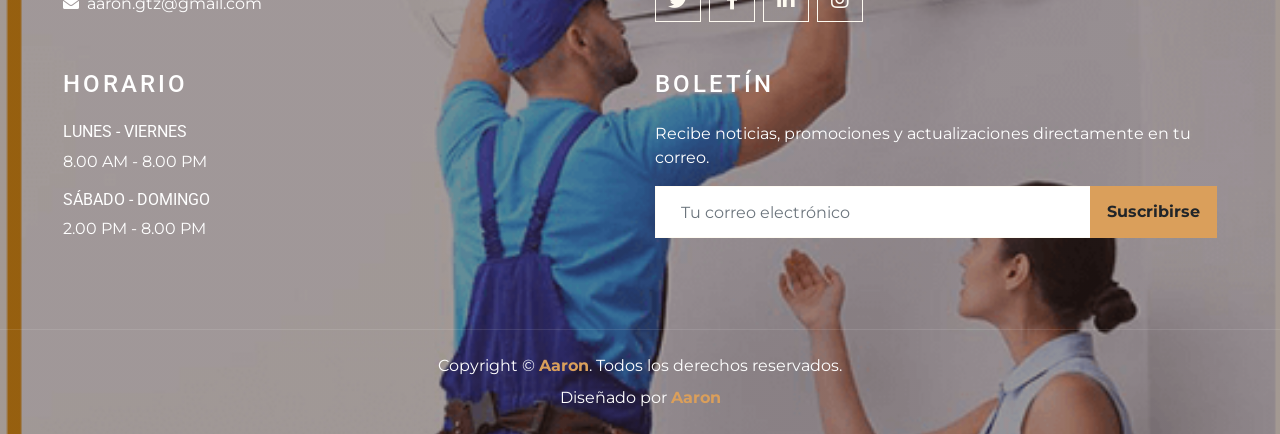
==== commit 139e72ef: "Reservacion y Testimonios" ====
--- a/index.html
+++ b/index.html
@@ -202,29 +202,24 @@
     <!-- Reservation Start -->
     <div class="container-fluid my-5">
         <div class="container">
-            <div class="reservation position-relative overlay-top overlay-bottom" style="background: linear-gradient(rgba(51, 33, 29, .4), rgba(51, 33, 29, .4)), url('img/20-descuento.png'); background-position: center; background-repeat: no-repeat; background-size: cover;">
+            <div class="reservation position-relative overlay-top overlay-bottom" style="background: linear-gradient(rgb(0 0 0 / 40%), rgb(165 149 146 / 40%)), url('img/20-descuento.png'); background-position: center; background-repeat: no-repeat; background-size: cover;">
                 <div class="row align-items-center">
                     <div class="col-lg-6 my-5 my-lg-0">
                         <div class="p-5">
                             <div class="mb-4">
-                                <h1 class="display-3 text-primary">30% OFF</h1>
-                                <h1 class="text-white">For Online Reservation</h1>
+                                <h1 class="display-3 text-primary">20% DE DESCUENTO</h1>
+                                <h1 class="text-white">PARA RESERVACIONES EN LÍNEA</h1>
                             </div>
-                            <p class="text-white">Lorem justo clita erat lorem labore ea, justo dolor lorem ipsum ut sed eos,
-                                ipsum et dolor kasd sit ea justo. Erat justo sed sed diam. Ea et erat ut sed diam sea</p>
-                            <ul class="list-inline text-white m-0">
-                                <li class="py-2"><i class="fa fa-check text-primary mr-3"></i>Lorem ipsum dolor sit amet</li>
-                                <li class="py-2"><i class="fa fa-check text-primary mr-3"></i>Lorem ipsum dolor sit amet</li>
-                                <li class="py-2"><i class="fa fa-check text-primary mr-3"></i>Lorem ipsum dolor sit amet</li>
-                            </ul>
+                            <p class="text-white">¡Reserva ahora y obtén un 20% de descuento en tu próxima visita!</p>
+
                         </div>
                     </div>
                     <div class="col-lg-6">
                         <div class="text-center p-5" style="background: rgba(51, 33, 29, 0.2);">
-                            <h1 class="text-white mb-4 mt-5">Book Your Table</h1>
+                            <h1 class="text-white mb-4 mt-5">Reserve una visita para revisar su aire acondicionado!</h1>
                             <form class="mb-5">
                                 <div class="form-group">
-                                    <input type="text" class="form-control bg-transparent border-primary p-4" placeholder="Name"
+                                    <input type="text" class="form-control bg-transparent border-primary p-4" placeholder="Nombre"
                                         required="required" />
                                 </div>
                                 <div class="form-group">
@@ -233,26 +228,26 @@
                                 </div>
                                 <div class="form-group">
                                     <div class="date" id="date" data-target-input="nearest">
-                                        <input type="text" class="form-control bg-transparent border-primary p-4 datetimepicker-input" placeholder="Date" data-target="#date" data-toggle="datetimepicker"/>
+                                        <input type="text" class="form-control bg-transparent border-primary p-4 datetimepicker-input" placeholder="Fecha" data-target="#date" data-toggle="datetimepicker"/>
                                     </div>
                                 </div>
                                 <div class="form-group">
                                     <div class="time" id="time" data-target-input="nearest">
-                                        <input type="text" class="form-control bg-transparent border-primary p-4 datetimepicker-input" placeholder="Time" data-target="#time" data-toggle="datetimepicker"/>
+                                        <input type="text" class="form-control bg-transparent border-primary p-4 datetimepicker-input" placeholder="Hora" data-target="#time" data-toggle="datetimepicker"/>
                                     </div>
                                 </div>
                                 <div class="form-group">
                                     <select class="custom-select bg-transparent border-primary px-4" style="height: 49px;">
-                                        <option selected>Person</option>
-                                        <option value="1">Person 1</option>
-                                        <option value="2">Person 2</option>
-                                        <option value="3">Person 3</option>
-                                        <option value="3">Person 4</option>
+                                        <option selected>Jose Aguilera</option>
+                                        <option value="1">Jesus Arce</option>
+                                        <option value="2">Maria Conley</option>
+                                        <option value="3">Ana Martinez</option>
+                                        <option value="4">Carlos Lopez</option>
                                     </select>
                                 </div>
                                 
                                 <div>
-                                    <button class="btn btn-primary btn-block font-weight-bold py-3" type="submit">Book Now</button>
+                                    <button class="btn btn-primary btn-block font-weight-bold py-3" type="submit">Reservar Ahora!</button>
                                 </div>
                             </form>
                         </div>
@@ -268,49 +263,59 @@
     <div class="container-fluid py-5">
         <div class="container">
             <div class="section-title">
-                <h4 class="text-primary text-uppercase" style="letter-spacing: 5px;">Testimonial</h4>
-                <h1 class="display-4">Our Clients Say</h1>
+                <h4 class="text-primary text-uppercase" style="letter-spacing: 5px;">Testimonios</h4>
+                <h1 class="display-4">Nuestros Clientes Dicen</h1>
             </div>
             <div class="owl-carousel testimonial-carousel">
                 <div class="testimonial-item">
                     <div class="d-flex align-items-center mb-3">
                         <img class="img-fluid" src="img/testimonial-1.jpg" alt="">
                         <div class="ml-3">
-                            <h4>Client Name</h4>
-                            <i>Profession</i>
-                        </div>
-                    </div>
-                    <p class="m-0">Sed ea amet kasd elitr stet, stet rebum et ipsum est duo elitr eirmod clita lorem. Dolor tempor ipsum sanct clita</p>
+                            <h4>María García</h4>
+                            <i>Mantenimiento</i>
+                        </div>
+                    </div>
+                    <p class="m-0">Excelente servicio de mantenimiento. Muy profesional y amable.</p>
                 </div>
                 <div class="testimonial-item">
                     <div class="d-flex align-items-center mb-3">
                         <img class="img-fluid" src="img/testimonial-2.jpg" alt="">
                         <div class="ml-3">
-                            <h4>Client Name</h4>
-                            <i>Profession</i>
-                        </div>
-                    </div>
-                    <p class="m-0">Sed ea amet kasd elitr stet, stet rebum et ipsum est duo elitr eirmod clita lorem. Dolor tempor ipsum sanct clita</p>
+                            <h4>Juan Pérez</h4>
+                            <i>Reparación</i>
+                        </div>
+                    </div>
+                    <p class="m-0">Excelente servicio de reparación. Muy profesional y amable, me encantaron sus servicios.</p>
                 </div>
                 <div class="testimonial-item">
                     <div class="d-flex align-items-center mb-3">
                         <img class="img-fluid" src="img/testimonial-3.jpg" alt="">
                         <div class="ml-3">
-                            <h4>Client Name</h4>
-                            <i>Profession</i>
-                        </div>
-                    </div>
-                    <p class="m-0">Sed ea amet kasd elitr stet, stet rebum et ipsum est duo elitr eirmod clita lorem. Dolor tempor ipsum sanct clita</p>
+                            <h4>Carmen Rodríguez</h4>
+                            <i>Reparación</i>
+                        </div>
+                    </div>
+                    <p class="m-0">Excelente servicio de reparación. Muy profesional y amable, me encantó!</p>
                 </div>
                 <div class="testimonial-item">
                     <div class="d-flex align-items-center mb-3">
                         <img class="img-fluid" src="img/testimonial-4.jpg" alt="">
                         <div class="ml-3">
-                            <h4>Client Name</h4>
-                            <i>Profession</i>
-                        </div>
-                    </div>
-                    <p class="m-0">Sed ea amet kasd elitr stet, stet rebum et ipsum est duo elitr eirmod clita lorem. Dolor tempor ipsum sanct clita</p>
+                            <h4>Marcos Hernández</h4>
+                            <i>instalación</i>
+                        </div>
+                    </div>
+                    <p class="m-0">Excelente servicio de instalación, arreglo todas las imperfecciones. Muy profesional y amable</p>
+                </div>
+                <div class="testimonial-item">
+                    <div class="d-flex align-items-center mb-3">
+                        <img class="img-fluid" src="img/testimonial-5.jpg" alt="">
+                        <div class="ml-3">
+                            <h4>Daniel López</h4>
+                            <i>Reparación</i>
+                        </div>
+                    </div>
+                    <p class="m-0">Excelente servicio de reparación, me encantó el resultado. Muy profesional y amable</p>
                 </div>
             </div>
         </div>
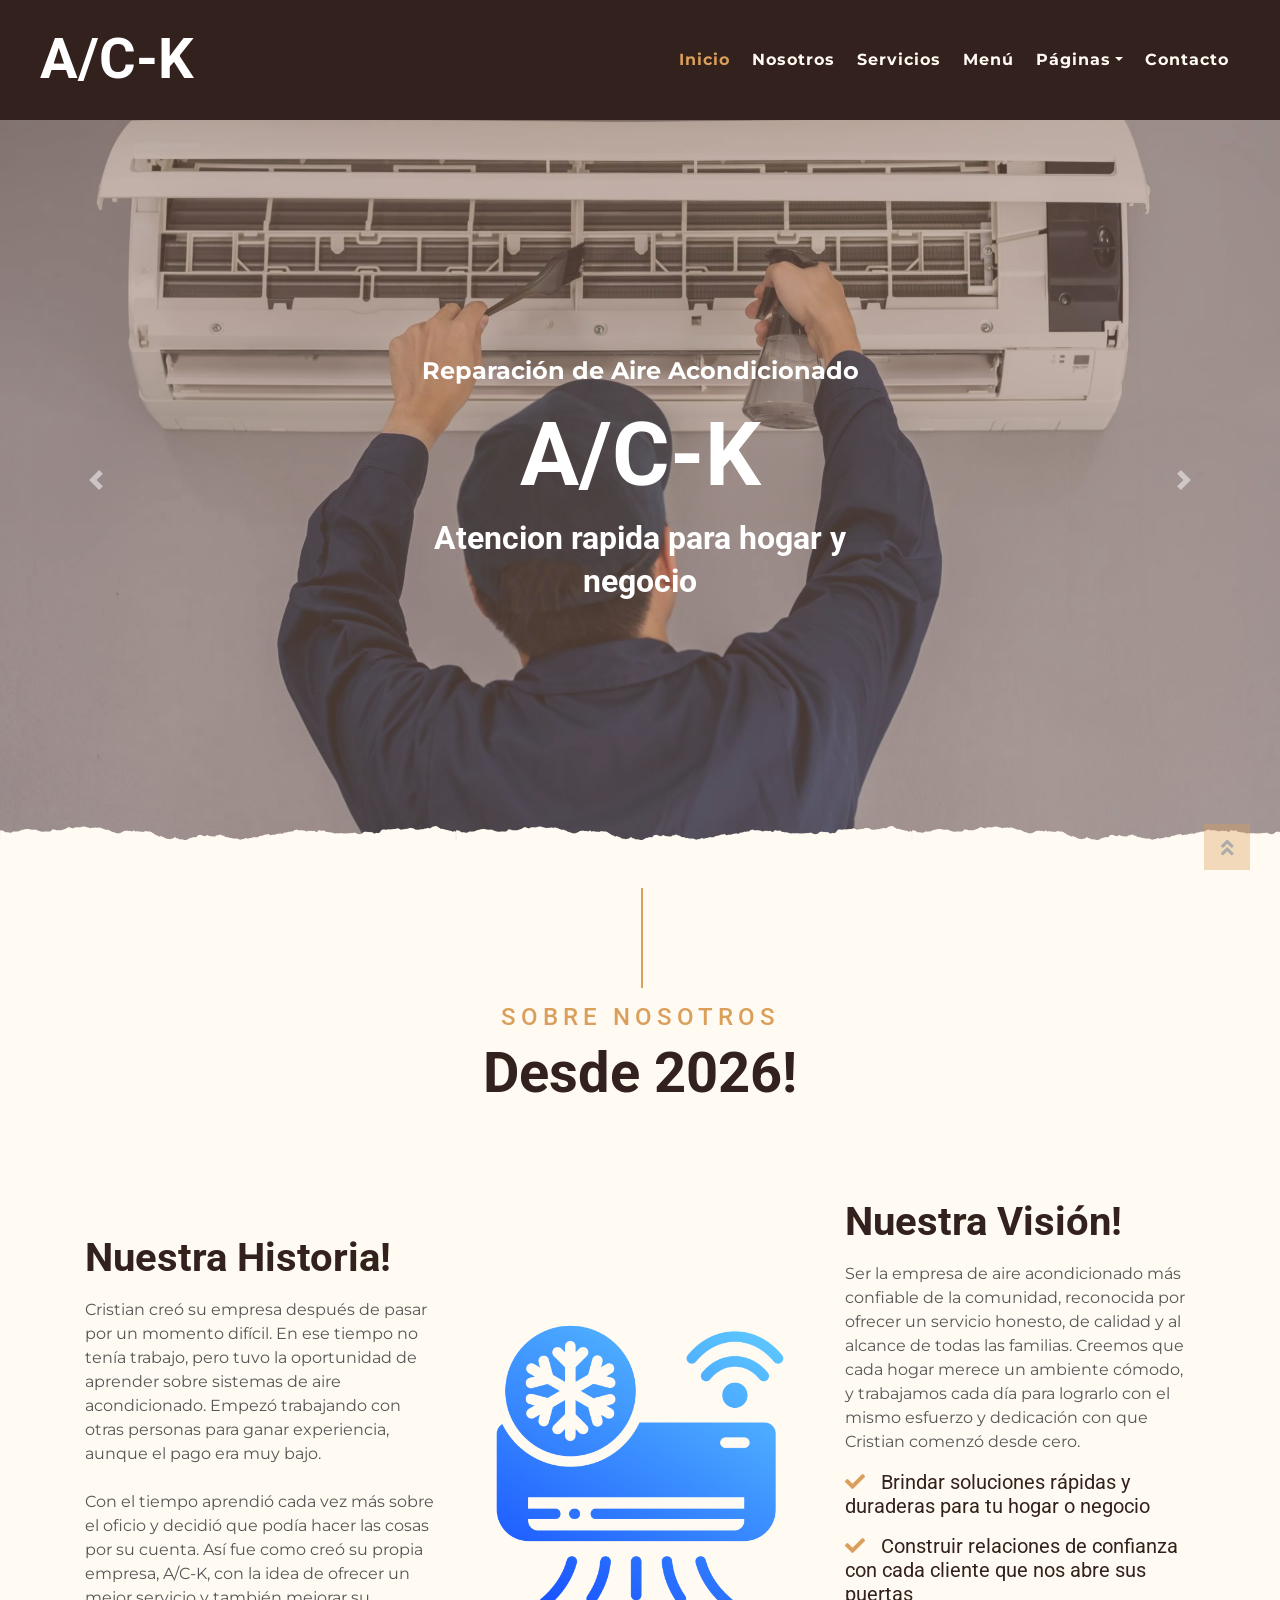
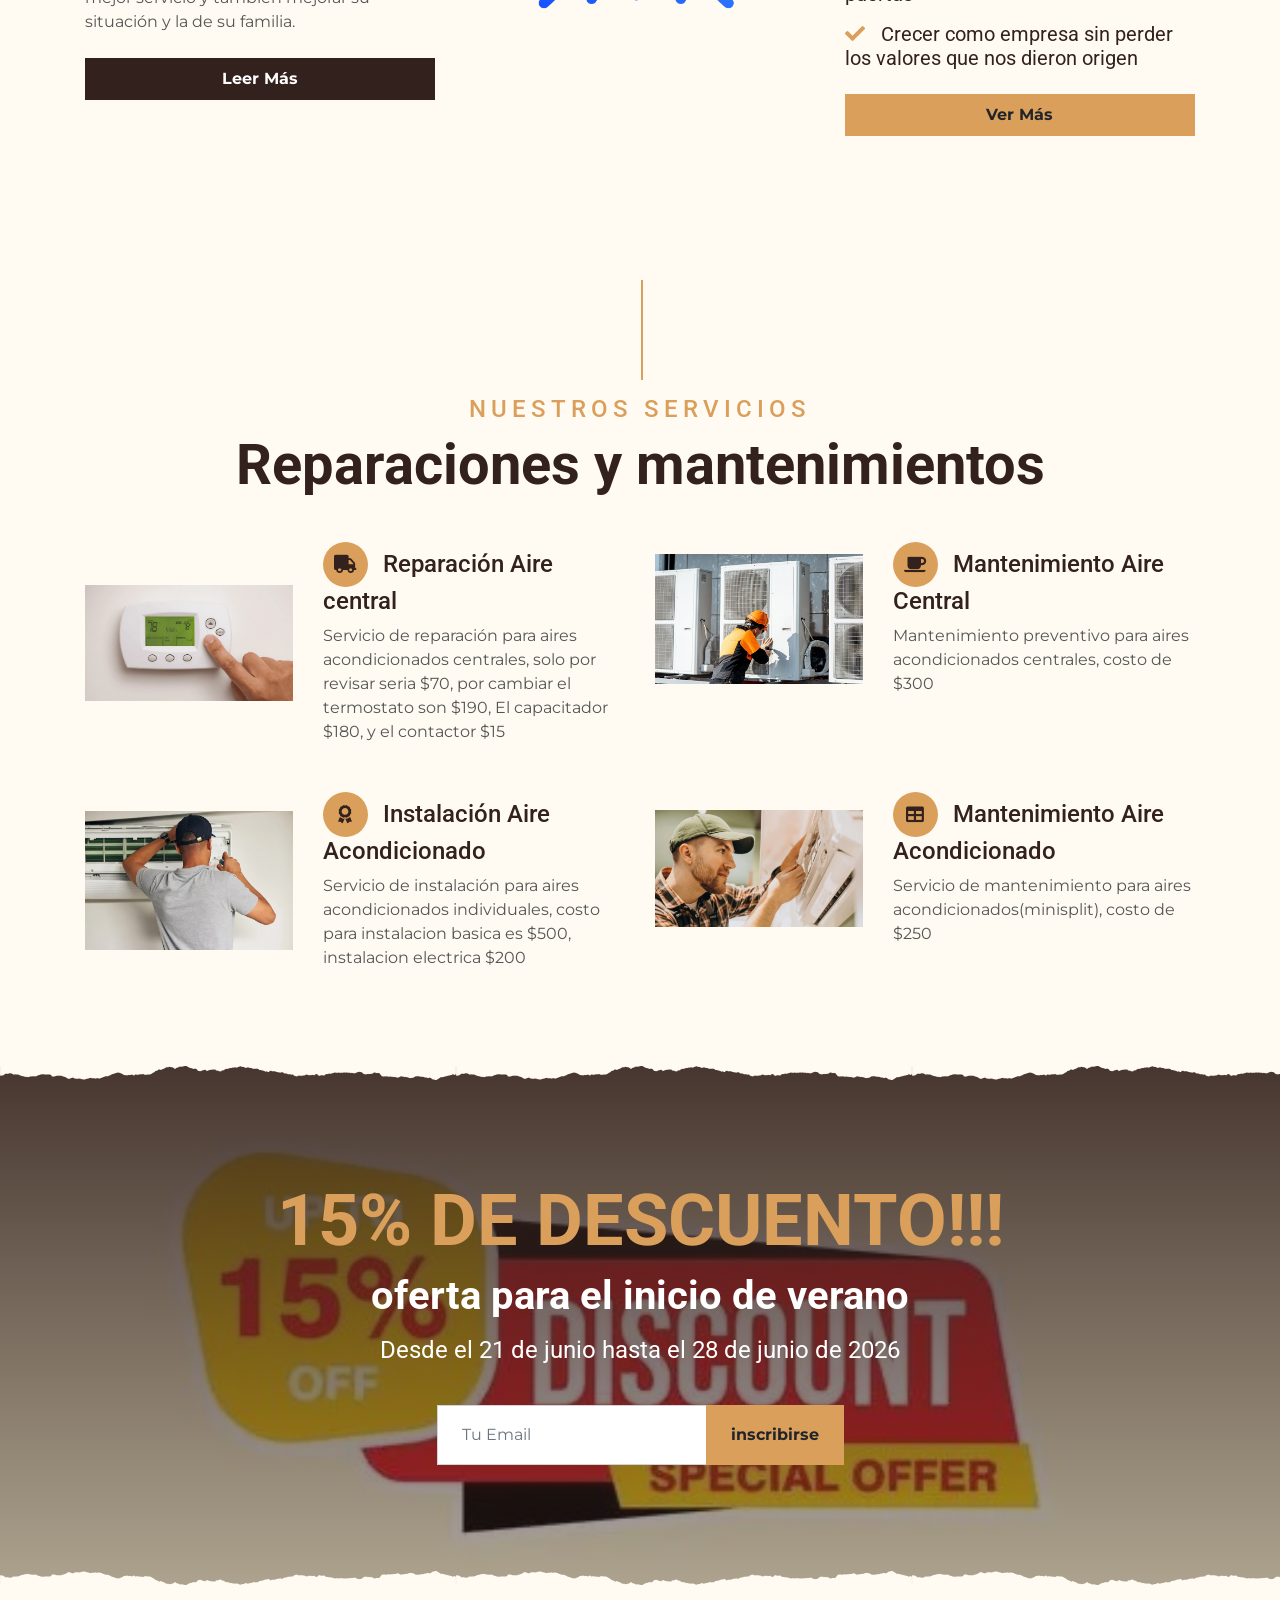
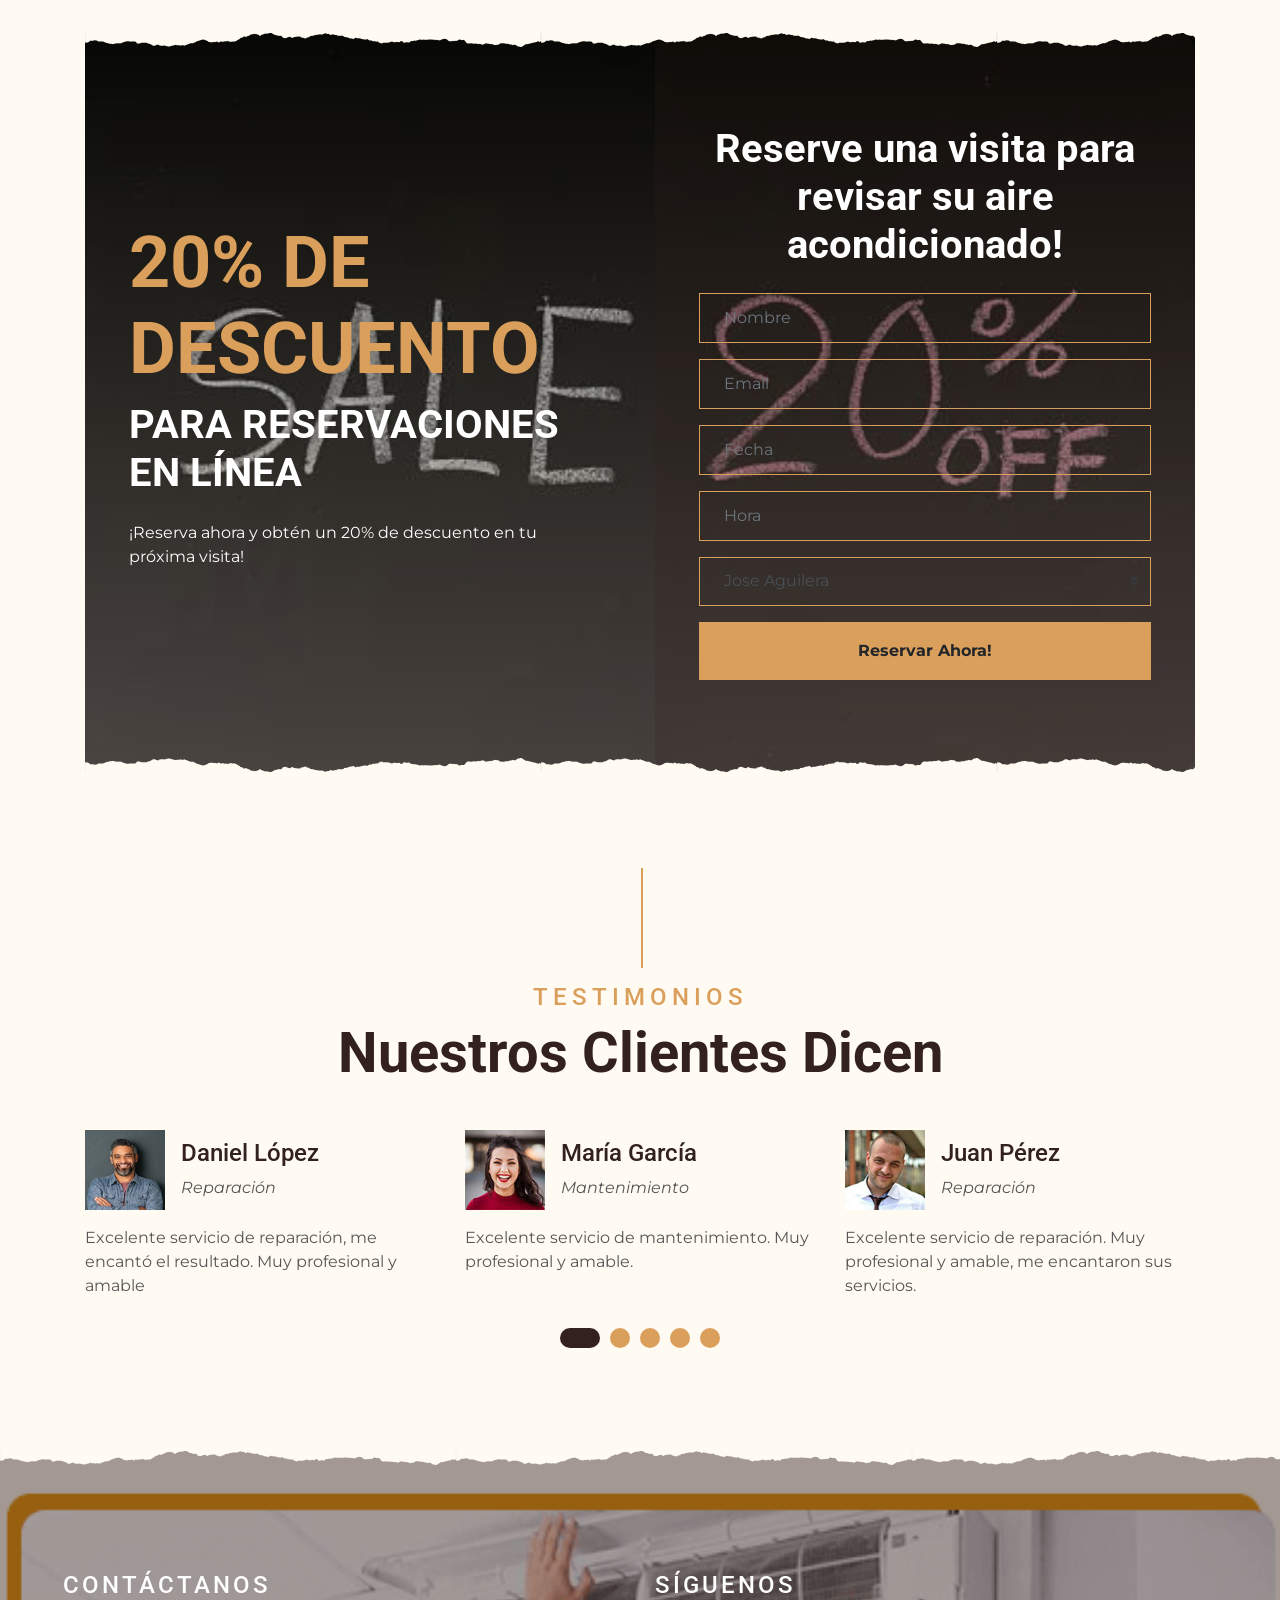
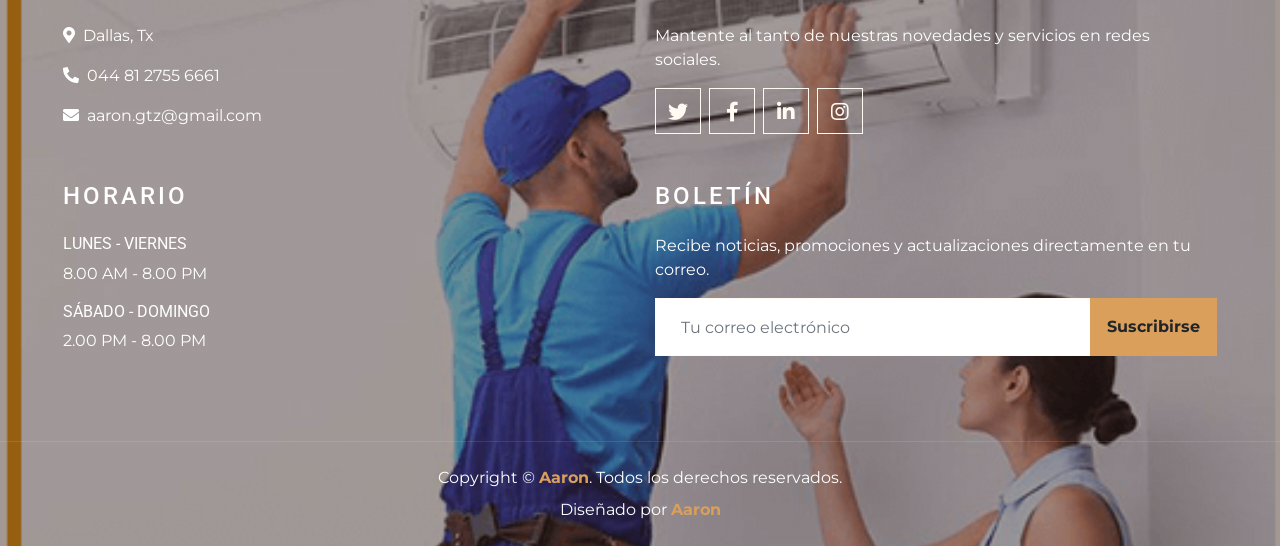
==== commit fc8eb4e1: "skills y actualizacion de headers" ====
--- a/index.html
+++ b/index.html
@@ -56,29 +56,29 @@
 
     <!-- Carousel Start -->
     <div class="container-fluid p-0">
-        <div id="blog-carousel" class="carousel slide overlay-bottom" data-ride="carousel">
+        <div id="home-carousel" class="carousel slide overlay-bottom" data-ride="carousel">
             <div class="carousel-inner">
                 <div class="carousel-item active">
-                    <img class="w-100" src="img/reparacion-2.jpg" alt="Image">
+                    <img class="w-100" src="img/reparacion-2.jpg" alt="Reparacion de aire acondicionado">
                     <div class="carousel-caption d-flex flex-column align-items-center justify-content-center">
                         <h2 class="text-primary font-weight-medium m-0">Reparación de Aire Acondicionado</h2>
                         <h1 class="display-1 text-white m-0">A/C-K</h1>
-                        <h2 class="text-white m-0">*DESDE 2026*</h2>
+                        <h2 class="text-white m-0">Atencion rapida para hogar y negocio</h2>
                     </div>
                 </div>
                 <div class="carousel-item">
-                    <img class="w-100" src="img/Reparacion-de-Aire.webp" alt="Image">
+                    <img class="w-100" src="img/Reparacion-de-Aire.webp" alt="Instalacion y mantenimiento de aire acondicionado">
                     <div class="carousel-caption d-flex flex-column align-items-center justify-content-center">
                         <h2 class="text-primary font-weight-medium m-0">Reparación de Aire Acondicionado</h2>
-                        <h1 class="display-1 text-white m-0">A/C-K</h1>
-                        <h2 class="text-white m-0">*DESDE 2026*</h2>
-                    </div>
-                </div>
-            </div>
-            <a class="carousel-control-prev" href="#blog-carousel" data-slide="prev">
+                        <h1 class="display-1 text-white m-0">Confort todo el ano</h1>
+                        <h2 class="text-white m-0">Servicio confiable desde la primera visita</h2>
+                    </div>
+                </div>
+            </div>
+            <a class="carousel-control-prev" href="#home-carousel" data-slide="prev">
                 <span class="carousel-control-prev-icon"></span>
             </a>
-            <a class="carousel-control-next" href="#blog-carousel" data-slide="next">
+            <a class="carousel-control-next" href="#home-carousel" data-slide="next">
                 <span class="carousel-control-next-icon"></span>
             </a>
         </div>
--- a/css/style.css
+++ b/css/style.css
@@ -9747,3 +9747,312 @@
   background-position: center center;
   background-size: 110% 110%;
 }
+
+/* Responsive layout tuning */
+.carousel-item {
+  min-height: 520px;
+}
+
+.carousel-item > img {
+  min-height: 520px;
+  object-fit: cover;
+}
+
+.carousel-caption {
+  padding: 2rem;
+}
+
+.carousel-caption h2 {
+  max-width: 26ch;
+  line-height: 1.35;
+}
+
+.carousel-caption .display-1 {
+  line-height: 1.05;
+  margin-bottom: 1rem !important;
+}
+
+.navbar-dark .navbar-brand h1 {
+  margin-bottom: 0;
+}
+
+.about-image-col[style] {
+  min-height: 320px !important;
+}
+
+.reservation .text-center[style] {
+  border-radius: 18px;
+}
+
+.footer .input-group .form-control {
+  min-height: 58px;
+}
+
+.footer .input-group .btn {
+  min-height: 58px;
+}
+
+.contact-form iframe,
+iframe {
+  max-width: 100%;
+}
+
+@media (max-width: 575.98px) {
+  .container-fluid.nav-bar,
+  .nav-bar.container-sm,
+  .nav-bar.container-md,
+  .nav-bar.container-lg,
+  .nav-bar.container-xl {
+    position: relative;
+  }
+
+  .navbar-dark .navbar-brand h1.display-4 {
+    font-size: 2rem;
+  }
+
+  .navbar-toggler {
+    margin-right: 1rem;
+  }
+
+  .navbar-nav {
+    text-align: center;
+  }
+
+  .navbar-dark .navbar-nav .nav-link {
+    padding-top: 0.75rem;
+    padding-bottom: 0.75rem;
+  }
+
+  .navbar-nav .dropdown-menu {
+    background: rgba(255, 251, 242, 0.08);
+    border: 0;
+    text-align: center;
+  }
+
+  .carousel-item,
+  .carousel-item > img {
+    min-height: 72vh;
+  }
+
+  .carousel-caption {
+    padding: 1.25rem 1rem 2.5rem;
+  }
+
+  .carousel-caption h2 {
+    font-size: 0.95rem;
+    margin-bottom: 0.75rem !important;
+    max-width: 18ch;
+  }
+
+  .carousel-caption .display-1 {
+    font-size: 2.35rem;
+    line-height: 1.05;
+  }
+
+  .section-title {
+    padding: 70px 0 25px 0;
+  }
+
+  .section-title::after {
+    height: 58px;
+  }
+
+  .about-image-col[style] {
+    min-height: 220px !important;
+  }
+
+  .about-image-col .clima {
+    width: 64%;
+    max-width: 180px;
+  }
+
+  .reservation .p-5,
+  .reservation .text-center.p-5 {
+    padding: 1.5rem !important;
+  }
+
+  .reservation .display-3 {
+    font-size: 2.25rem;
+  }
+
+  .menu-price {
+    width: 38px;
+    height: 38px;
+    right: 6px;
+    font-size: 0.85rem;
+  }
+
+  .service-icon {
+    width: 40px;
+    height: 40px;
+    margin-right: 10px;
+  }
+
+  .footer .input-group {
+    display: block;
+  }
+
+  .footer .input-group .form-control,
+  .footer .input-group .btn,
+  .footer .input-group-append {
+    width: 100%;
+    display: block;
+  }
+
+  .footer .input-group .btn {
+    margin-top: 0.75rem;
+  }
+
+  iframe {
+    height: 320px !important;
+  }
+
+  .back-to-top {
+    right: 16px;
+    bottom: 16px;
+  }
+}
+
+@media (min-width: 576px) and (max-width: 767.98px) {
+  .carousel-item,
+  .carousel-item > img {
+    min-height: 560px;
+  }
+
+  .carousel-caption {
+    padding: 1.5rem 1.5rem 3rem;
+  }
+
+  .carousel-caption h2 {
+    font-size: 1rem;
+    max-width: 20ch;
+  }
+
+  .carousel-caption .display-1 {
+    font-size: 3rem;
+  }
+
+  .section-title {
+    padding: 78px 0 28px 0;
+  }
+
+  .about-image-col[style] {
+    min-height: 260px !important;
+  }
+
+  .reservation .p-5,
+  .reservation .text-center.p-5 {
+    padding: 2rem !important;
+  }
+
+  iframe {
+    height: 360px !important;
+  }
+}
+
+@media (min-width: 768px) and (max-width: 991.98px) {
+  .carousel-item,
+  .carousel-item > img {
+    min-height: 620px;
+  }
+
+  .carousel-caption {
+    padding: 2rem 2.25rem 3.25rem;
+  }
+
+  .carousel-caption h2 {
+    font-size: 1.1rem;
+  }
+
+  .carousel-caption .display-1 {
+    font-size: 4rem;
+  }
+
+  .section-title {
+    padding: 90px 0 30px 0;
+  }
+
+  .about-image-col[style] {
+    min-height: 280px !important;
+  }
+
+  .reservation .p-5,
+  .reservation .text-center.p-5 {
+    padding: 2.25rem !important;
+  }
+
+  .footer .input-group .btn {
+    padding-left: 1.25rem;
+    padding-right: 1.25rem;
+  }
+
+  iframe {
+    height: 400px !important;
+  }
+}
+
+@media (min-width: 992px) and (max-width: 1399.98px) {
+  .container-fluid.nav-bar,
+  .nav-bar.container-sm,
+  .nav-bar.container-md,
+  .nav-bar.container-lg,
+  .nav-bar.container-xl {
+    position: relative;
+    background: #33211D;
+  }
+
+  .navbar {
+    padding-top: 1rem !important;
+    padding-bottom: 1rem !important;
+  }
+
+  .navbar-dark .navbar-nav .nav-link {
+    padding-left: 11px;
+    padding-right: 11px;
+  }
+
+  .carousel-item,
+  .carousel-item > img {
+    min-height: 720px;
+  }
+
+  .carousel-caption {
+    padding: 2.5rem 3rem 4rem;
+  }
+
+  .carousel-caption .display-1 {
+    font-size: 5.5rem;
+  }
+
+  .reservation .text-center.p-5,
+  .reservation .p-5 {
+    padding: 2.75rem !important;
+  }
+}
+
+@media (min-width: 1400px) {
+  .container,
+  .container-sm,
+  .container-md,
+  .container-lg,
+  .container-xl {
+    max-width: 1320px;
+  }
+
+  .carousel-item,
+  .carousel-item > img {
+    min-height: 820px;
+  }
+
+  .carousel-caption {
+    padding: 3rem 4rem 4.5rem;
+  }
+
+  .carousel-caption .display-1 {
+    font-size: 6.5rem;
+  }
+
+  .section-title {
+    padding-top: 130px;
+  }
+}
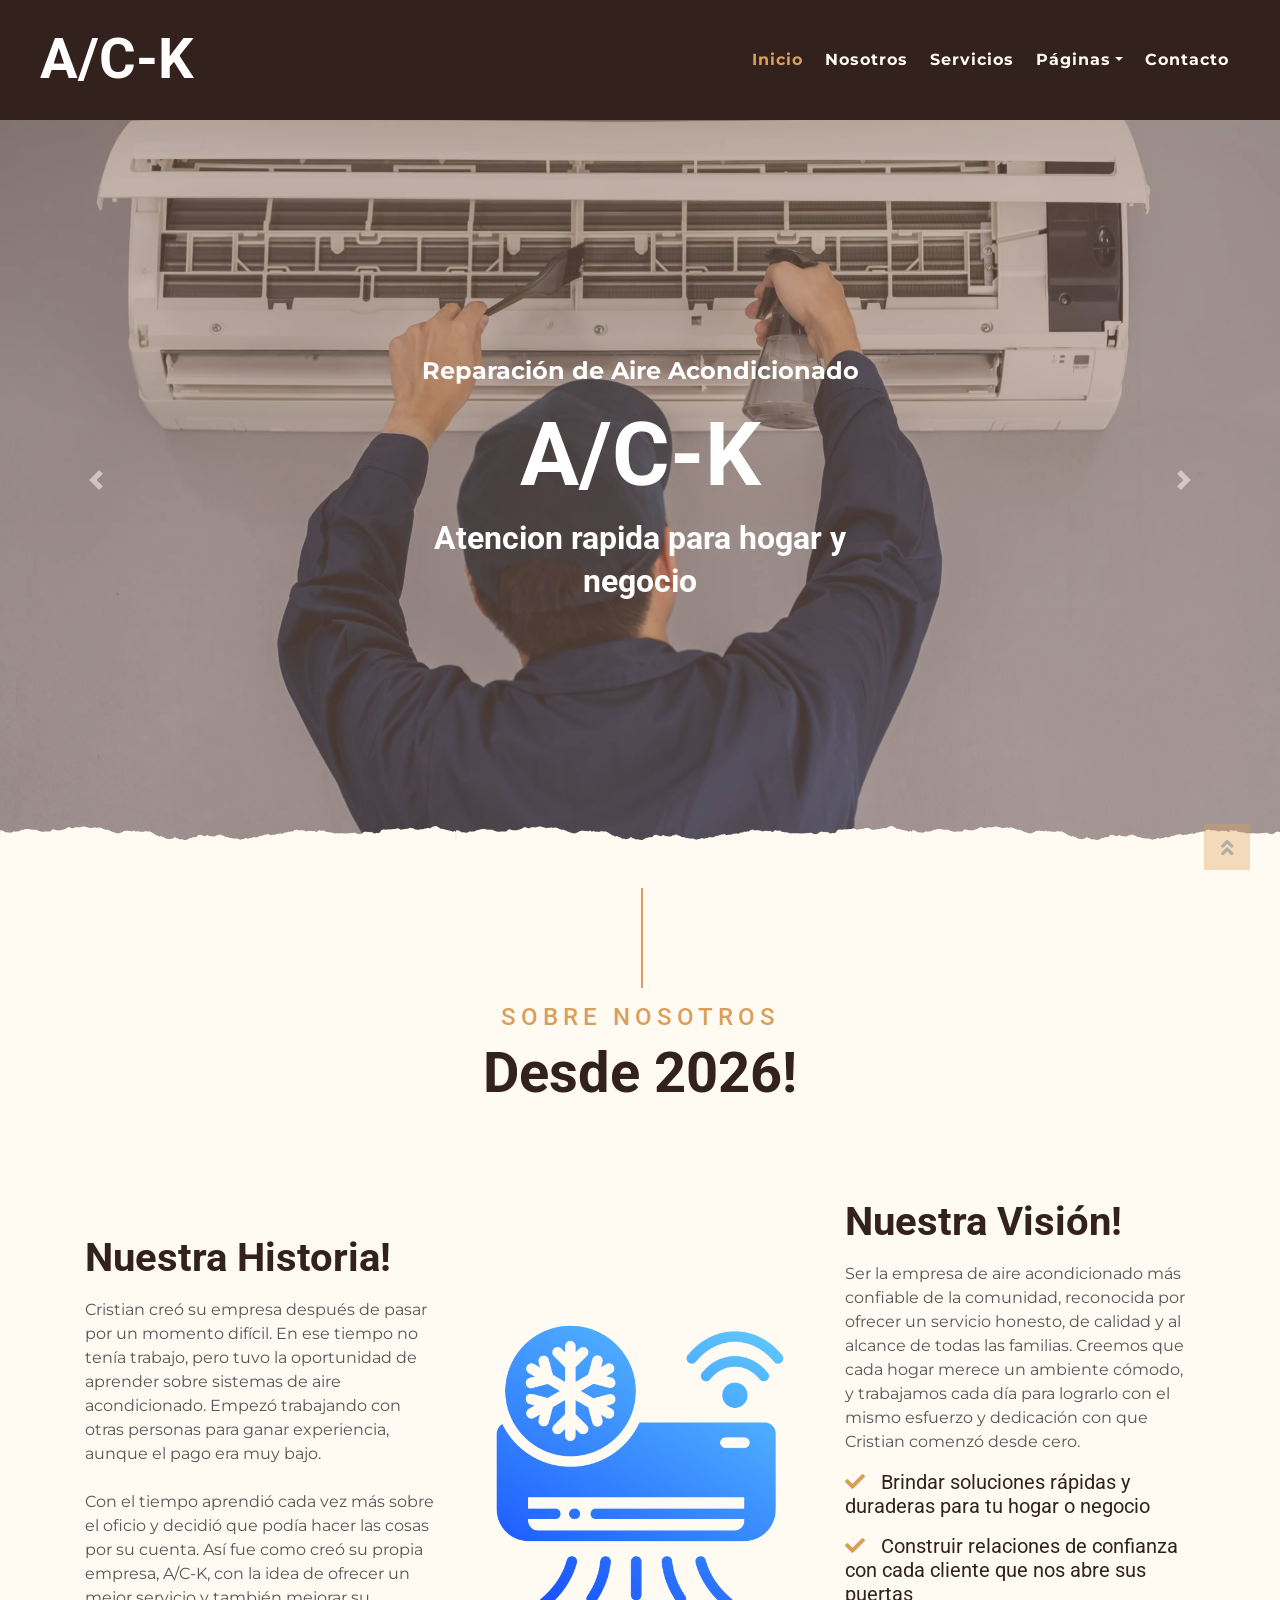
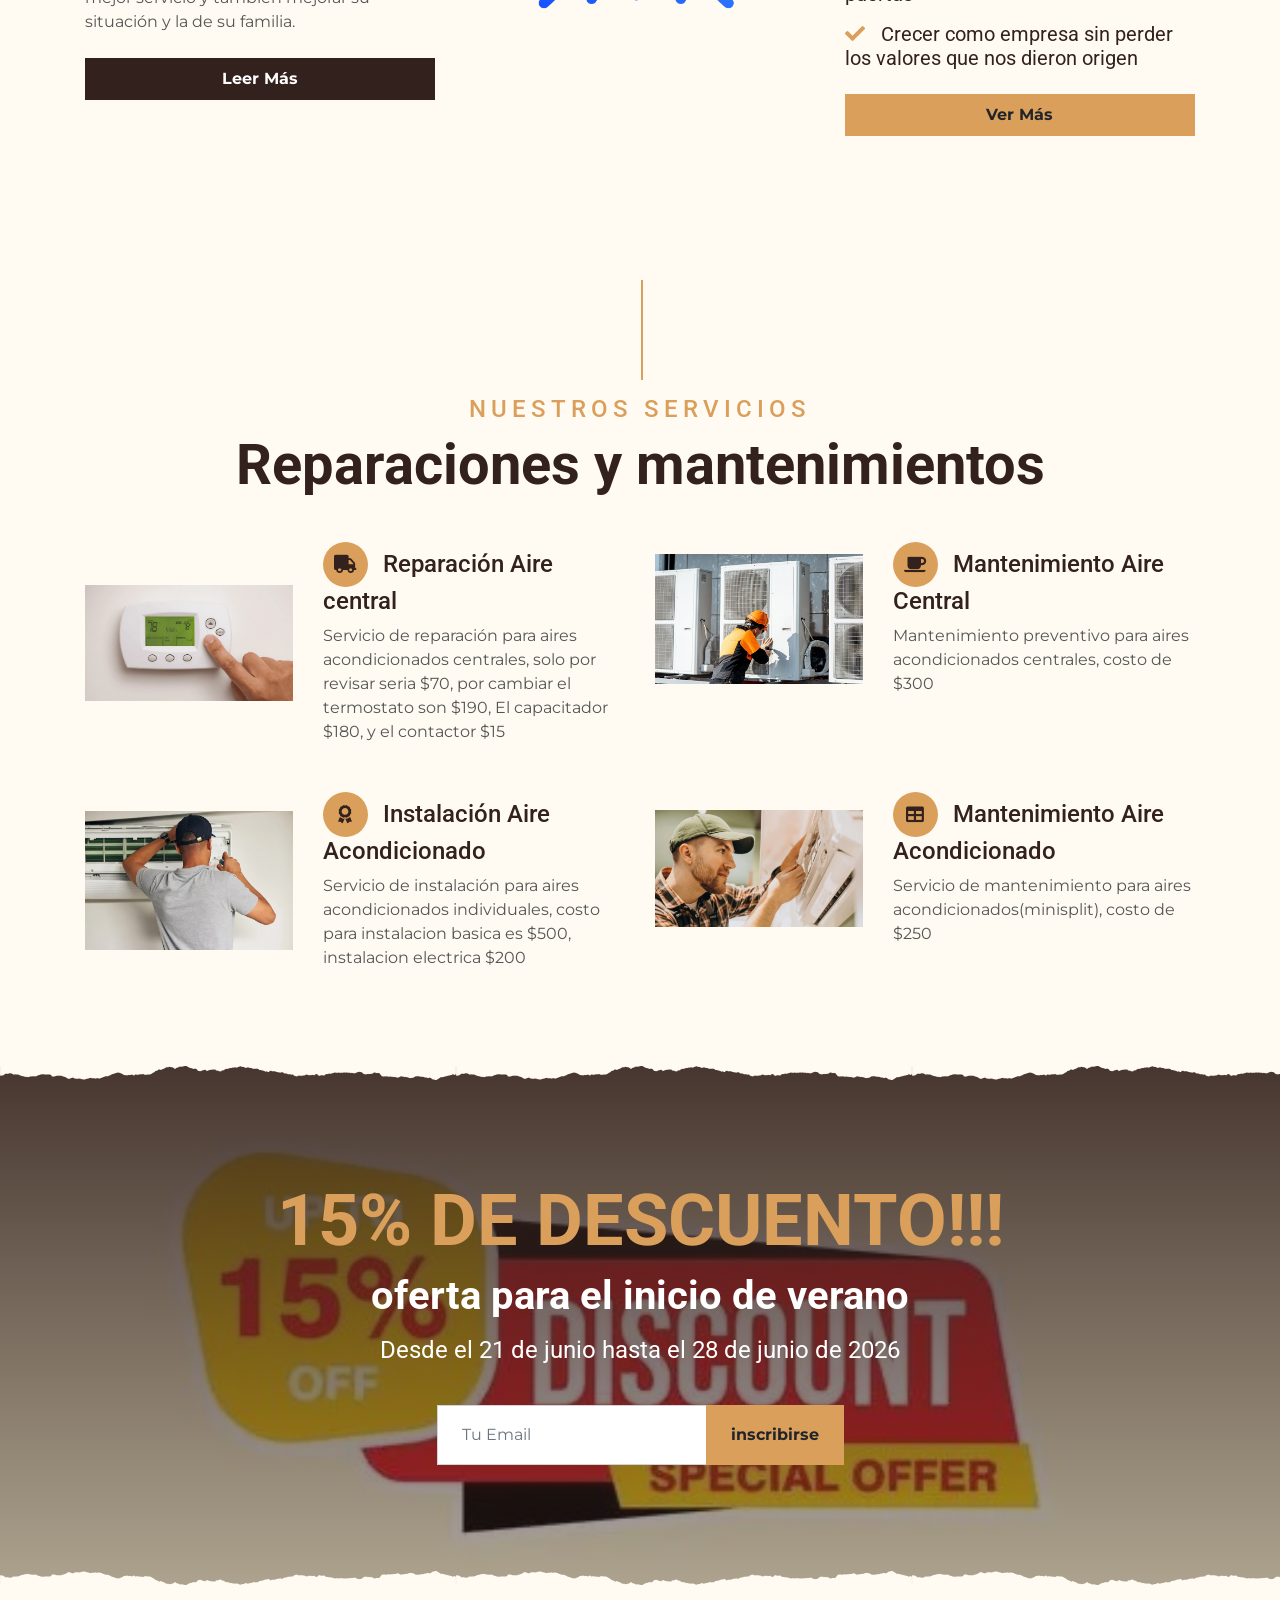
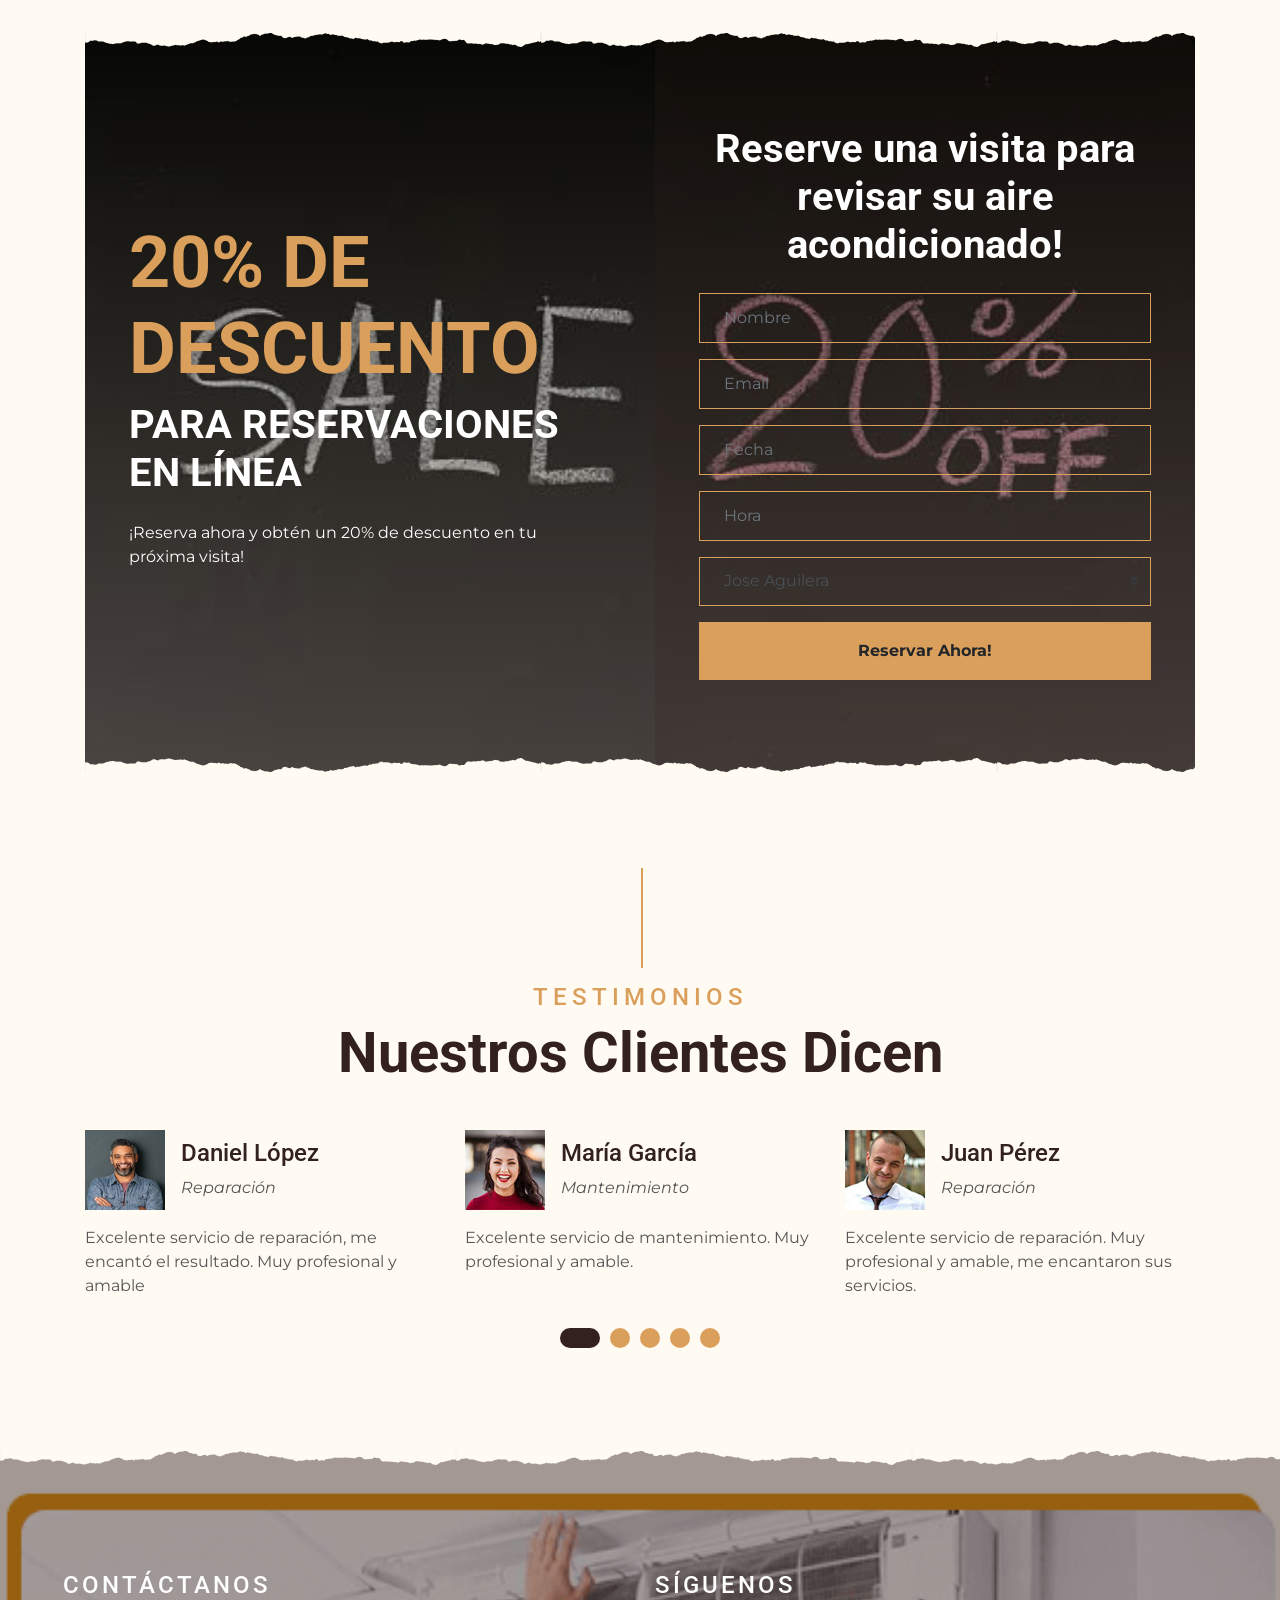
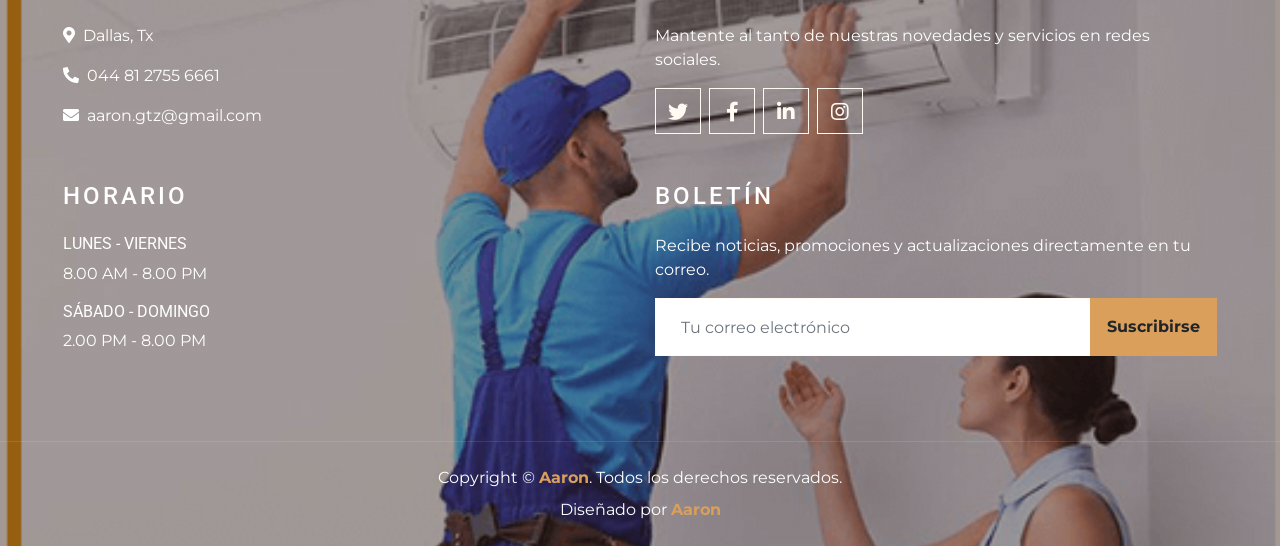
==== commit 2b6193bb: "eliminacion de menu y traducciones" ====
--- a/index.html
+++ b/index.html
@@ -39,7 +39,6 @@
                     <a href="index.html" class="nav-item nav-link active">Inicio</a>
                     <a href="about.html" class="nav-item nav-link">Nosotros</a>
                     <a href="service.html" class="nav-item nav-link">Servicios</a>
-                    <a href="menu.html" class="nav-item nav-link">Menú</a>
                     <div class="nav-item dropdown">
                         <a href="#" class="nav-link dropdown-toggle" data-toggle="dropdown">Páginas</a>
                         <div class="dropdown-menu text-capitalize">
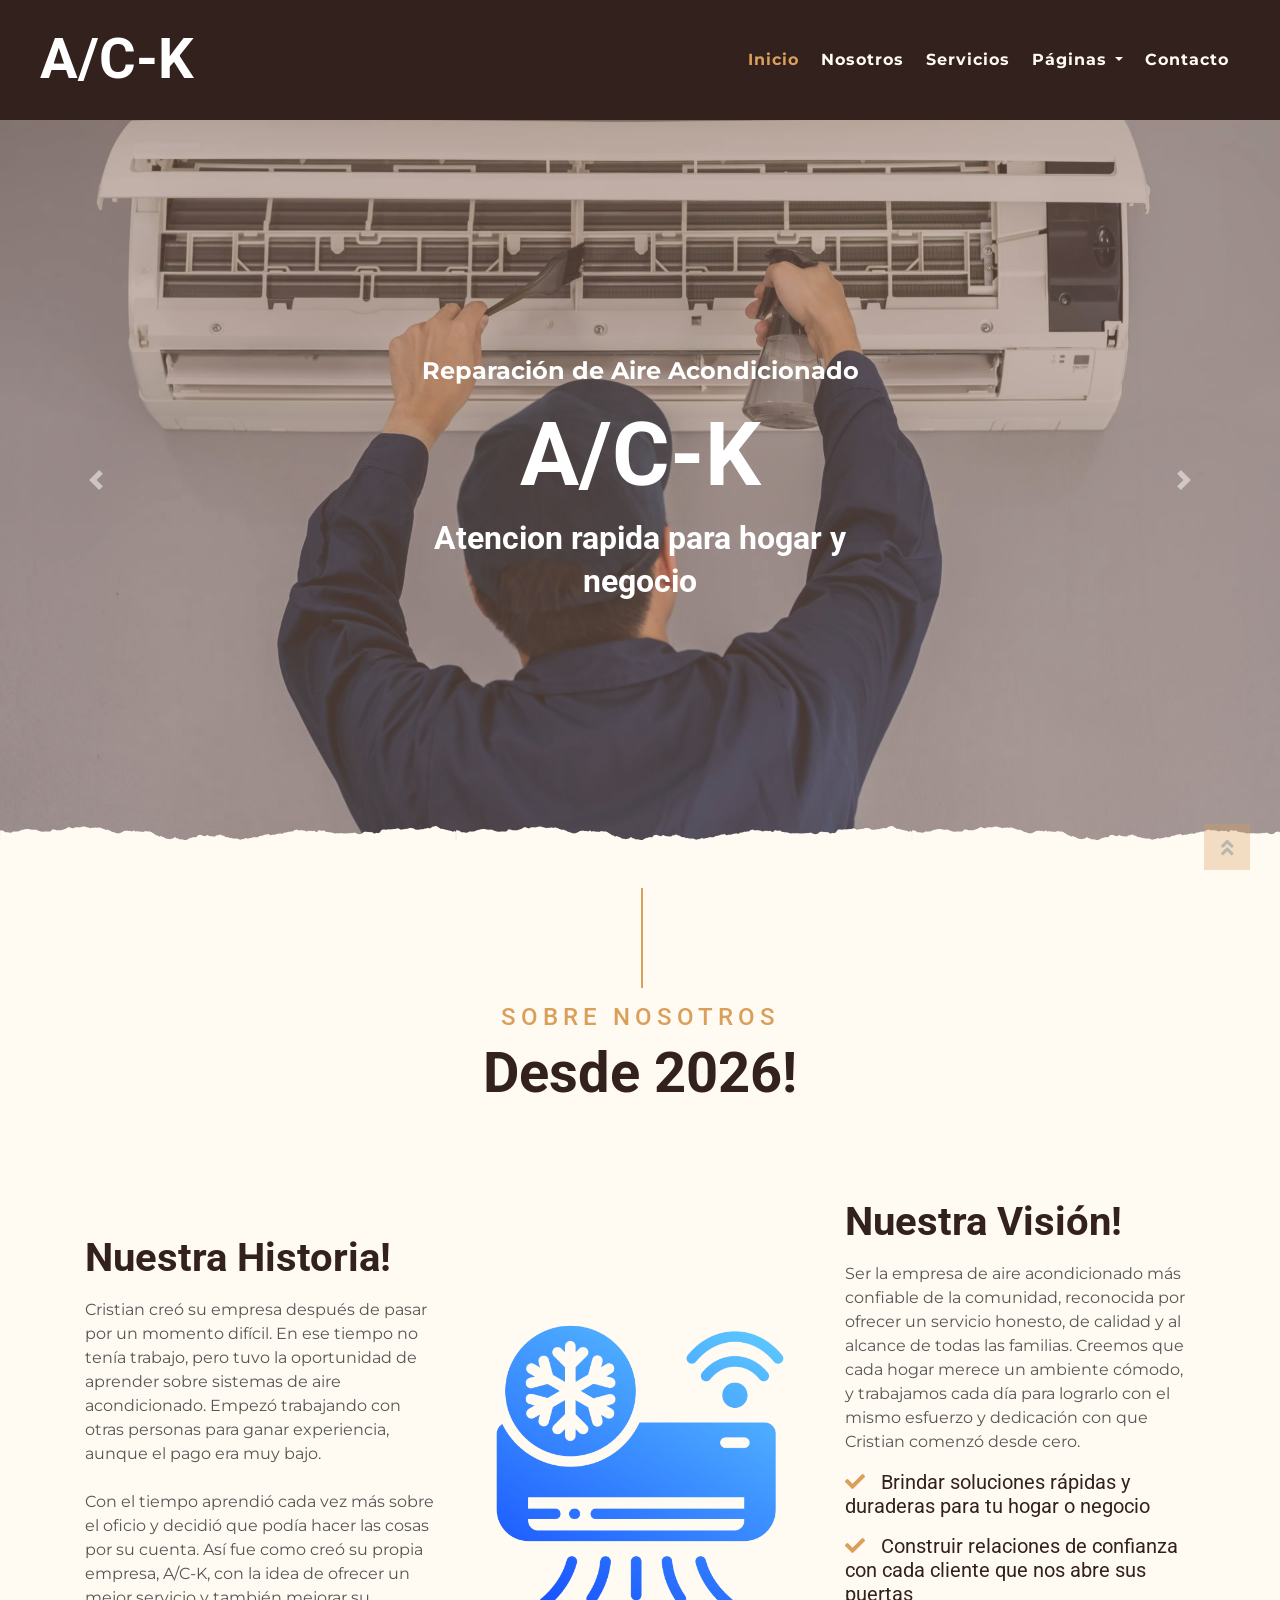
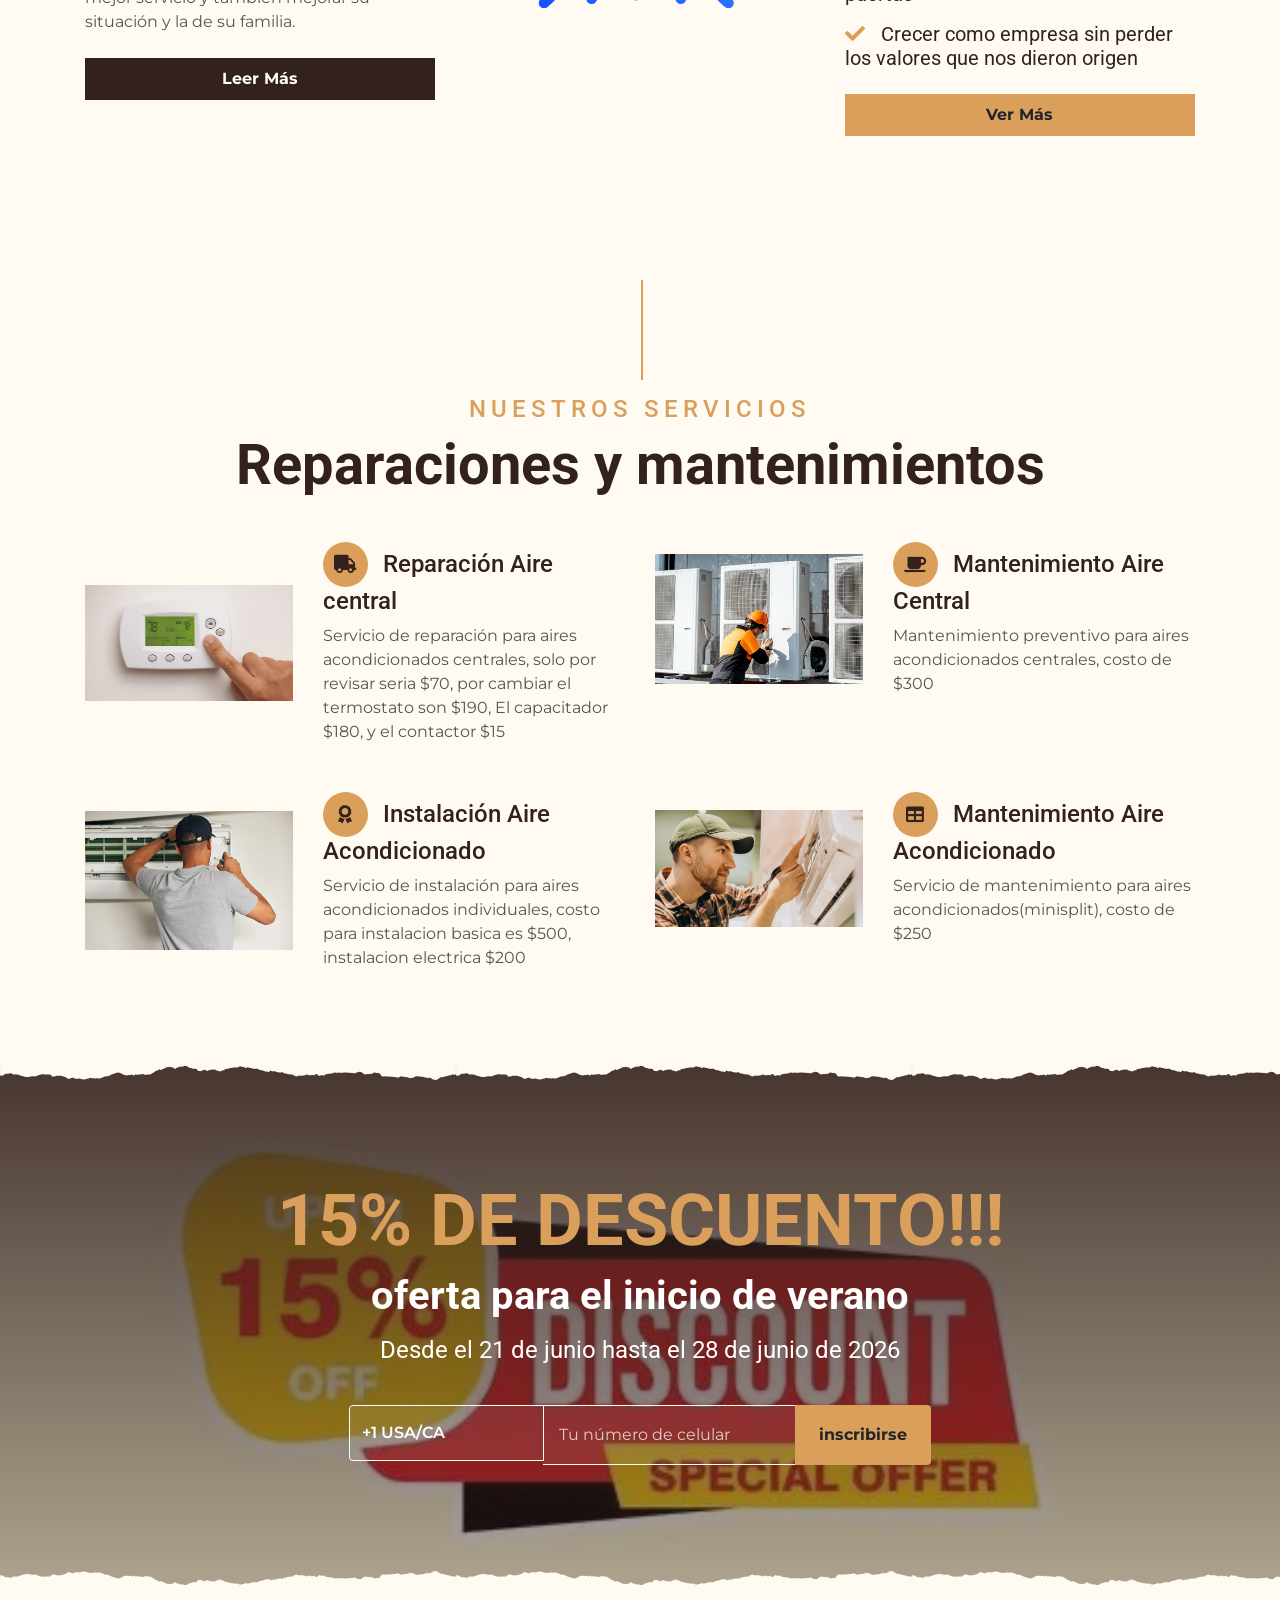
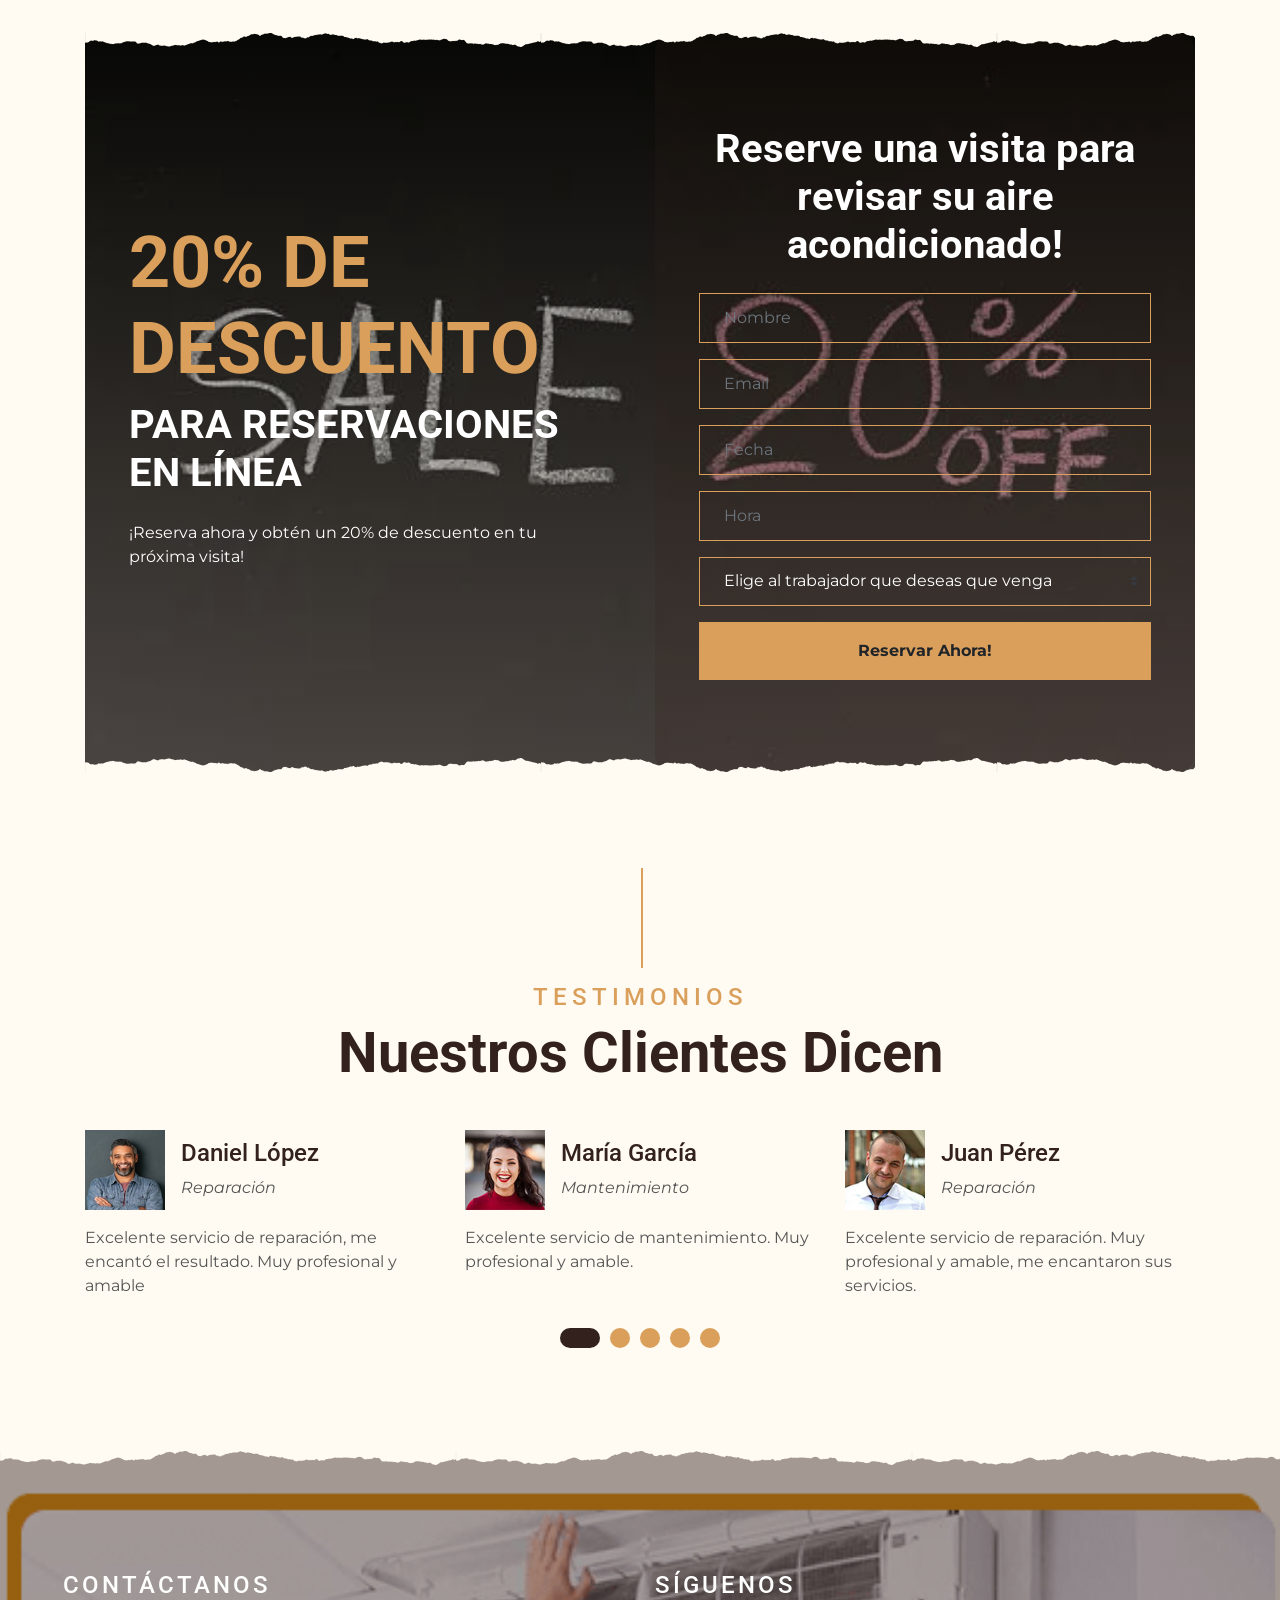
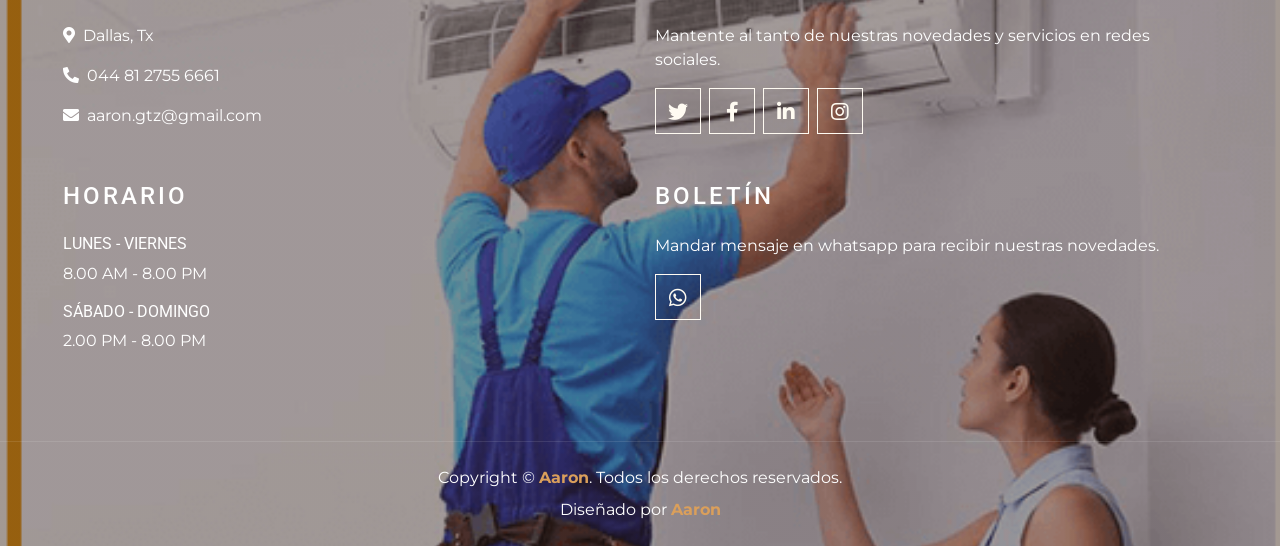
==== commit 9497395b: "cambios: reservacion" ====
--- a/index.html
+++ b/index.html
@@ -39,9 +39,9 @@
                     <a href="index.html" class="nav-item nav-link active">Inicio</a>
                     <a href="about.html" class="nav-item nav-link">Nosotros</a>
                     <a href="service.html" class="nav-item nav-link">Servicios</a>
-                    <div class="nav-item dropdown">
-                        <a href="#" class="nav-link dropdown-toggle" data-toggle="dropdown">Páginas</a>
-                        <div class="dropdown-menu text-capitalize">
+                    <div class="nav-item dropdown custom-pages-dropdown">
+                        <a href="#" class="nav-link dropdown-toggle" data-toggle="dropdown" aria-haspopup="true" aria-expanded="false">Páginas</a>
+                        <div class="dropdown-menu text-capitalize" aria-labelledby="navbarDropdown">
                             <a href="reservation.html" class="dropdown-item">Reservación</a>
                             <a href="testimonial.html" class="dropdown-item">Testimonios</a>
                         </div>
@@ -186,15 +186,46 @@
             <h1 class="text-white mb-3">oferta para el inicio de verano</h1>
             <h4 class="text-white font-weight-normal mb-4 pb-3">Desde el 21 de junio hasta el 28 de junio de 2026</h4>
             <form class="form-inline justify-content-center mb-4">
-                <div class="input-group">
-                    <input type="text" class="form-control p-4" placeholder="Tu Email" style="height: 60px;">
+                <div class="input-group newsletter-phone">
+                    <div class="input-group-prepend">
+                        <select class="custom-select border-light country-code">
+                            <optgroup label="América">
+                                <option value="+1">+1 USA/CA</option>
+                                <option value="+52">+52 México</option>
+                                <option value="+54">+54 Argentina</option>
+                                <option value="+55">+55 Brasil</option>
+                                <option value="+56">+56 Chile</option>
+                                <option value="+57">+57 Colombia</option>
+                                <option value="+58">+58 Venezuela</option>
+                                <option value="+51">+51 Perú</option>
+                                <option value="+507">+507 Panamá</option>
+                                <option value="+506">+506 Costa Rica</option>
+                            </optgroup>
+                            <optgroup label="Europa">
+                                <option value="+34">+34 España</option>
+                                <option value="+44">+44 Reino Unido</option>
+                                <option value="+33">+33 Francia</option>
+                                <option value="+39">+39 Italia</option>
+                                <option value="+49">+49 Alemania</option>
+                                <option value="+31">+31 Países Bajos</option>
+                                <option value="+41">+41 Suiza</option>
+                                <option value="+48">+48 Polonia</option>
+                                <option value="+32">+32 Bélgica</option>
+                                <option value="+351">+351 Portugal</option>
+                                <option value="+45">+45 Dinamarca</option>
+                                <option value="+46">+46 Suecia</option>
+                            </optgroup>
+                        </select>
+                    </div>
+                    <input type="tel" class="form-control border-light phone-number" placeholder="Tu número de celular" style="height: 60px;">
                     <div class="input-group-append">
-                        <button class="btn btn-primary font-weight-bold px-4" type="submit">inscribirse</button>
+                        <button id="whatsapp-sale" class="btn btn-primary font-weight-bold px-4" type="submit">inscribirse</button>
                     </div>
                 </div>
             </form>
         </div>
     </div>
+
     <!-- Offer End -->
 
 
@@ -216,32 +247,33 @@
                     <div class="col-lg-6">
                         <div class="text-center p-5" style="background: rgba(51, 33, 29, 0.2);">
                             <h1 class="text-white mb-4 mt-5">Reserve una visita para revisar su aire acondicionado!</h1>
-                            <form class="mb-5">
+                            <form id="reservation-form" class="mb-5">
                                 <div class="form-group">
-                                    <input type="text" class="form-control bg-transparent border-primary p-4" placeholder="Nombre"
+                                    <input id="reservation-name" type="text" class="form-control bg-transparent border-primary p-4" placeholder="Nombre" style="color: white;"
                                         required="required" />
                                 </div>
                                 <div class="form-group">
-                                    <input type="email" class="form-control bg-transparent border-primary p-4" placeholder="Email"
+                                    <input id="reservation-email" type="email" class="form-control bg-transparent border-primary p-4" placeholder="Email" style="color: white;"
                                         required="required" />
                                 </div>
                                 <div class="form-group">
                                     <div class="date" id="date" data-target-input="nearest">
-                                        <input type="text" class="form-control bg-transparent border-primary p-4 datetimepicker-input" placeholder="Fecha" data-target="#date" data-toggle="datetimepicker"/>
+                                        <input id="reservation-date" type="text" class="form-control bg-transparent border-primary p-4 datetimepicker-input" placeholder="Fecha" data-target="#date" data-toggle="datetimepicker" style="color: white;" required="required"/>
                                     </div>
                                 </div>
                                 <div class="form-group">
                                     <div class="time" id="time" data-target-input="nearest">
-                                        <input type="text" class="form-control bg-transparent border-primary p-4 datetimepicker-input" placeholder="Hora" data-target="#time" data-toggle="datetimepicker"/>
+                                        <input id="reservation-time" type="text" class="form-control bg-transparent border-primary p-4 datetimepicker-input" placeholder="Hora" data-target="#time" data-toggle="datetimepicker" style="color: white;" required="required"/>
                                     </div>
                                 </div>
                                 <div class="form-group">
-                                    <select class="custom-select bg-transparent border-primary px-4" style="height: 49px;">
-                                        <option selected>Jose Aguilera</option>
-                                        <option value="1">Jesus Arce</option>
-                                        <option value="2">Maria Conley</option>
-                                        <option value="3">Ana Martinez</option>
-                                        <option value="4">Carlos Lopez</option>
+                                    <select id="reservation-worker" class="custom-select bg-transparent border-primary px-4" style="height: 49px; color: white;" required="required">
+                                        <option value="" disabled selected hidden>Elige al trabajador que deseas que venga</option>
+                                        <option value="Jose Aguilera" style="color: black;">Jose Aguilera</option>
+                                        <option value="Jesus Arce" style="color: black;">Jesus Arce</option>
+                                        <option value="Maria Conley" style="color: black;">Maria Conley</option>
+                                        <option value="Ana Martinez" style="color: black;">Ana Martinez</option>
+                                        <option value="Estith Vargas" style="color: black;">Estith Vargas</option>
                                     </select>
                                 </div>
                                 
@@ -352,14 +384,9 @@
             </div>
             <div class="col-lg-6 col-md-6 mb-5">
                 <h4 class="text-white text-uppercase mb-4" style="letter-spacing: 3px;">Boletín</h4>
-                <p>Recibe noticias, promociones y actualizaciones directamente en tu correo.</p>
+                <p>Mandar mensaje en whatsapp para recibir nuestras novedades.</p>
                 <div class="w-100">
-                    <div class="input-group">
-                        <input type="text" class="form-control border-light" style="padding: 25px;" placeholder="Tu correo electrónico">
-                        <div class="input-group-append">
-                            <button class="btn btn-primary font-weight-bold px-3">Suscribirse</button>
-                        </div>
-                    </div>
+                    <button id="whatsapp-subscribe" class="btn btn-lg btn-outline-light btn-lg-square" type="button"><i class="fab fa-whatsapp"></i></button>
                 </div>
             </div>
         </div>
@@ -387,7 +414,71 @@
     <!-- Contact Javascript File -->
     <script src="mail/jqBootstrapValidation.min.js"></script>
     <script src="mail/contact.js"></script>
-
+    <script>
+        document.getElementById('whatsapp-subscribe').addEventListener('click', function () {
+            var cleaned = ("+51925 922 034").replace(/\D/g, '');
+            if (!cleaned) {
+                alert('Por favor ingresa un número de celular válido antes de continuar.');
+                return;
+            }
+            var message = 'Hola, me gustaría recibir información detallada sobre el servicio y sus novedades. Quedo atent@ a su respuesta. Gracias.';
+            var whatsappUrl = 'https://api.whatsapp.com/send?phone=' + encodeURIComponent(cleaned) + '&text=' + encodeURIComponent(message);
+            window.open(whatsappUrl, '_blank');
+        });
+    </script>
+
+   <script>
+        document.getElementById('whatsapp-sale').addEventListener('click', function () {
+            var cleaned = ("+51925 922 034").replace(/\D/g, '');
+            if (!cleaned) {
+                alert('Por favor ingresa un número de celular válido antes de continuar.');
+                return;
+            }
+            var message = 'Hola, complété el formulario en su sitio web y me gustaría recibir la promoción de descuento. Quedo atento a su respuesta. Gracias.';
+            var whatsappUrl = 'https://api.whatsapp.com/send?phone=' + encodeURIComponent(cleaned) + '&text=' + encodeURIComponent(message);
+            window.open(whatsappUrl, '_blank');
+        });
+
+        document.getElementById('reservation-form').addEventListener('submit', function (event) {
+            event.preventDefault();
+
+            var name = document.getElementById('reservation-name').value.trim();
+            var email = document.getElementById('reservation-email').value.trim();
+            var date = document.getElementById('reservation-date').value.trim();
+            var time = document.getElementById('reservation-time').value.trim();
+            var worker = document.getElementById('reservation-worker').value;
+
+            if (!name || !email || !date || !time || !worker) {
+                alert('Por favor completa todos los campos antes de enviar la reserva.');
+                return;
+            }
+
+            var phoneMap = {
+                'Jose Aguilera': '+51999999991',
+                'Jesus Arce': '+51999999992',
+                'Maria Conley': '+51999999993',
+                'Ana Martinez': '+51999999994',
+                'Estith Vargas': '+51925 922 034'
+            };
+
+            var workerPhone = phoneMap[worker];
+            if (!workerPhone) {
+                alert('Selecciona un trabajador válido antes de enviar la reserva.');
+                return;
+            }
+
+            var message = 'Hola, deseo reservar un servicio:' +
+                '\nNombre: ' + name +
+                '\nEmail: ' + email +
+                '\nFecha: ' + date +
+                '\nHora: ' + time +
+                '\nTrabajador: ' + worker +
+                '\n\nGracias.';
+
+            var whatsappUrl = 'https://api.whatsapp.com/send?phone=' + encodeURIComponent(workerPhone.replace(/\D/g, '')) + '&text=' + encodeURIComponent(message);
+            window.open(whatsappUrl, '_blank');
+        });
+    </script>
     <!-- Template Javascript -->
     <script src="js/main.js"></script>
 </body>
--- a/css/style.css
+++ b/css/style.css
@@ -10056,3 +10056,131 @@
     padding-top: 130px;
   }
 }
+
+/* Footer newsletter phone field styling */
+.newsletter-phone {
+  width: 100%;
+}
+.newsletter-phone .custom-select,
+.newsletter-phone .phone-number,
+.newsletter-phone .input-group-append .btn {
+  min-height: 56px;
+  border-radius: 0;
+}
+.newsletter-phone .country-code {
+  background: rgba(255, 255, 255, 0.08);
+  border-color: rgba(255, 255, 255, 0.24);
+  color: #fff;
+  font-weight: 600;
+  min-width: 150px;
+}
+.newsletter-phone .country-code option {
+  color: #212529;
+}
+.newsletter-phone .phone-number {
+  background: rgba(255, 255, 255, 0.08);
+  border-color: rgba(255, 255, 255, 0.24);
+  color: #fff;
+  padding: 0.95rem 1rem;
+}
+.newsletter-phone .phone-number::placeholder {
+  color: rgba(255, 255, 255, 0.75);
+}
+.newsletter-phone .input-group-append .btn {
+  border: none;
+  color: #212529;
+  background: #DA9F5B;
+}
+.newsletter-phone .input-group-append .btn:hover,
+.newsletter-phone .input-group-append .btn:focus {
+  background: #c28641;
+}
+.newsletter-phone .country-code {
+  border-top-left-radius: 0.25rem;
+  border-bottom-left-radius: 0.25rem;
+  border-top-right-radius: 0;
+  border-bottom-right-radius: 0;
+}
+.newsletter-phone .phone-number {
+  border-radius: 0;
+  border-left: 0;
+}
+.newsletter-phone .input-group-append .btn {
+  border-top-right-radius: 0.25rem;
+  border-bottom-right-radius: 0.25rem;
+}
+@media (max-width: 767.98px) {
+  .newsletter-phone .country-code,
+  .newsletter-phone .phone-number,
+  .newsletter-phone .input-group-append .btn {
+    min-height: 48px;
+  }
+  .newsletter-phone .country-code {
+    min-width: 130px;
+  }
+}
+
+.custom-pages-dropdown .dropdown-menu {
+  background: rgba(10, 10, 10, 0.95);
+  border: 1px solid rgba(218, 159, 91, 0.18);
+  border-radius: 0.65rem;
+  min-width: 180px;
+  padding: 0.35rem 0;
+  box-shadow: 0 20px 45px rgba(0, 0, 0, 0.18);
+  transition: opacity 0.22s ease, transform 0.22s ease;
+}
+
+.custom-pages-dropdown .dropdown-toggle::after {
+  margin-left: 0.5rem;
+  transition: transform 0.22s ease;
+}
+
+.custom-pages-dropdown:hover .dropdown-toggle::after {
+  transform: rotate(180deg);
+}
+
+.custom-pages-dropdown .dropdown-item {
+  color: #fff;
+  padding: 0.9rem 1.4rem;
+  transition: background 0.2s ease, color 0.2s ease;
+}
+
+.custom-pages-dropdown .dropdown-item:hover,
+.custom-pages-dropdown .dropdown-item:focus {
+  background: rgba(218, 159, 91, 0.16);
+  color: #fff;
+}
+
+@media (min-width: 992px) {
+  .custom-pages-dropdown:hover > .dropdown-menu {
+    display: block;
+    opacity: 1;
+    transform: translateY(0);
+    visibility: visible;
+  }
+  .custom-pages-dropdown .dropdown-menu {
+    opacity: 0;
+    visibility: hidden;
+    transform: translateY(0.5rem);
+  }
+}
+
+@media (max-width: 991.98px) {
+  .custom-pages-dropdown .dropdown-menu {
+    position: static;
+    transform: none;
+    opacity: 1 !important;
+    visibility: visible !important;
+    background: transparent;
+    border: none;
+    box-shadow: none;
+  }
+  .custom-pages-dropdown .dropdown-item {
+    background: rgba(255, 255, 255, 0.05);
+    border-radius: 0.5rem;
+    margin: 0.2rem 0;
+  }
+  .custom-pages-dropdown .dropdown-toggle::after {
+    transform: none;
+  }
+}
